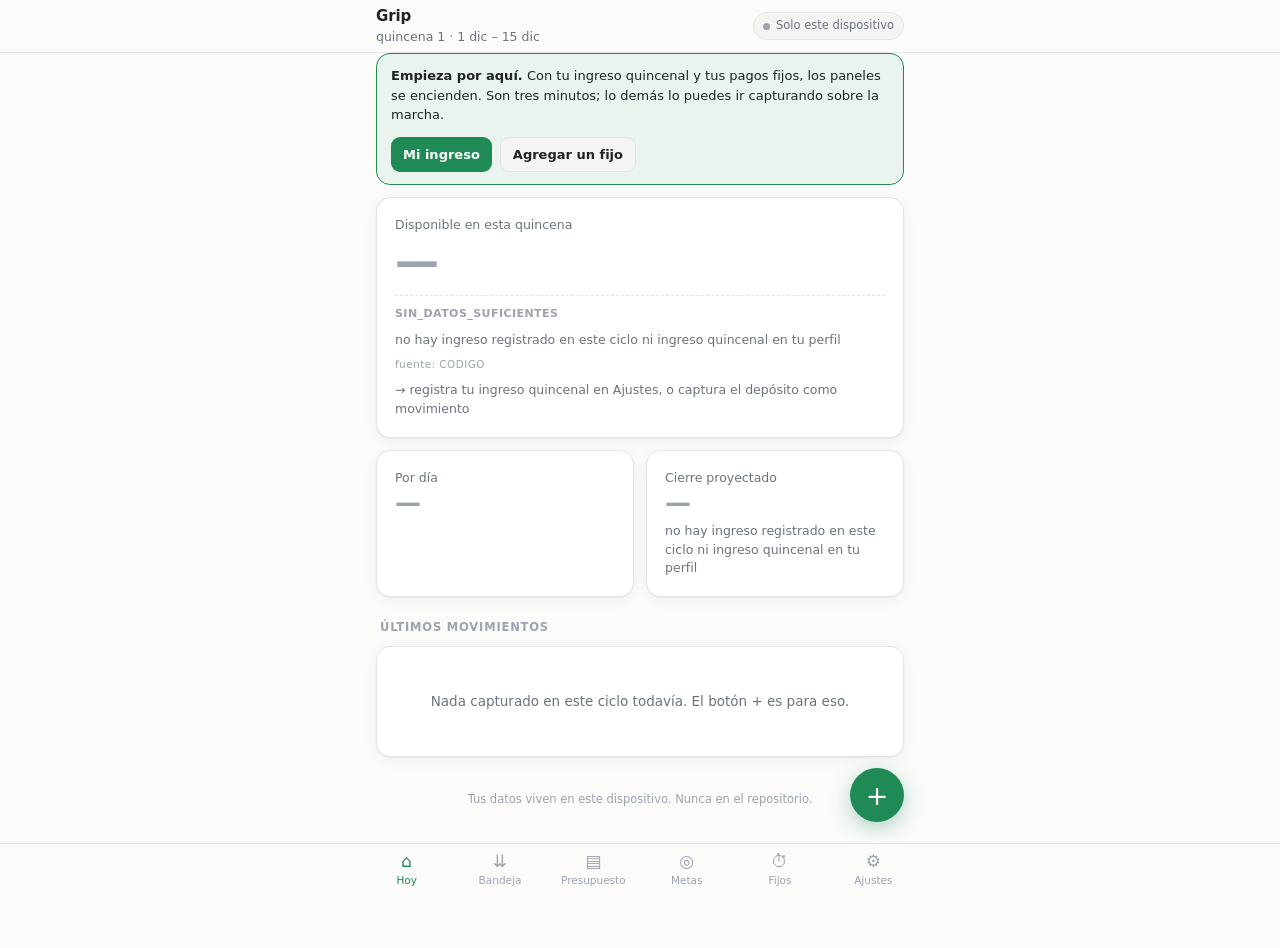
==== index.html @ 025e39bb "Cerrar tres fugas por donde se iban datos Una revisión a fondo del motor, buscando por dónde sangra." ====
<!doctype html>
<html lang="es">
<head>
<meta charset="utf-8">
<meta name="viewport" content="width=device-width, initial-scale=1, viewport-fit=cover">
<meta name="color-scheme" content="light dark">
<meta name="theme-color" content="#1f8a55">
<meta name="apple-mobile-web-app-capable" content="yes">
<meta name="apple-mobile-web-app-status-bar-style" content="black-translucent">
<meta name="apple-mobile-web-app-title" content="Grip">
<link rel="icon" href="./icono-192.png">
<link rel="apple-touch-icon" href="./icono-180.png">
<link rel="manifest" href="./manifest.webmanifest">
<title>Grip</title>
<meta name="description" content="Ordena tu quincena, controla tus gastos y sabe si tus metas de ahorro de verdad alcanzan.">
<style>
/* Estilos — minimalismo con un trabajo que hacer.
   Una sola tinta de acento, tipografía del sistema, mucho aire y números grandes.
   El número que importa en cada pantalla es el más grande; lo demás se calla. */

:root {
  --fondo: #fbfbfa;
  --superficie: #ffffff;
  --superficie-2: #f4f4f2;
  --borde: #e4e4e1;
  --tinta: #1f2328;
  --tinta-2: #6b7280;
  --tinta-3: #9ca3af;
  --acento: #1f8a55;
  --acento-suave: #e8f4ed;
  --mal-suave: #fdecea;
  --bien: #1f8a55;
  --ajustado: #b26a00;
  --mal: #c0392f;
  --sombra: 0 1px 2px rgba(16, 24, 40, .05), 0 4px 16px rgba(16, 24, 40, .04);
  --radio: 14px;
  --ancho: 560px;
  color-scheme: light;
}

@media (prefers-color-scheme: dark) {
  :root:not([data-tema="claro"]) {
    --fondo: #14171a;
    --superficie: #1b1f23;
    --superficie-2: #23282d;
    --borde: #2d3339;
    --tinta: #e9edf1;
    --tinta-2: #9aa4ae;
    --tinta-3: #6e7781;
    --acento: #30a46c;
    --acento-suave: #16281f;
    --mal-suave: #2a1a1b;
    --bien: #30a46c;
    --ajustado: #f5a524;
    --mal: #e5484d;
    --sombra: none;
    color-scheme: dark;
  }
}

:root[data-tema="oscuro"] {
  --fondo: #14171a;
  --superficie: #1b1f23;
  --superficie-2: #23282d;
  --borde: #2d3339;
  --tinta: #e9edf1;
  --tinta-2: #9aa4ae;
  --tinta-3: #6e7781;
  --acento: #30a46c;
  --acento-suave: #16281f;
  --mal-suave: #2a1a1b;
  --bien: #30a46c;
  --ajustado: #f5a524;
  --mal: #e5484d;
  --sombra: none;
  color-scheme: dark;
}

* { box-sizing: border-box; }

body {
  margin: 0;
  background: var(--fondo);
  color: var(--tinta);
  font: 15px/1.5 -apple-system, BlinkMacSystemFont, "Segoe UI", Roboto, "Helvetica Neue", system-ui, sans-serif;
  -webkit-font-smoothing: antialiased;
  padding-bottom: 132px;
}

.envoltura { max-width: var(--ancho); margin: 0 auto; padding: 0 16px; }

/* --- Barra superior --- */
.barra {
  position: sticky; top: 0; z-index: 20;
  background: var(--fondo);
  backdrop-filter: blur(12px);
  border-bottom: 1px solid var(--borde);
}
.barra .envoltura { display: flex; align-items: center; justify-content: space-between; height: 52px; gap: 12px; }
.barra h1 { font-size: 15px; font-weight: 600; margin: 0; letter-spacing: -.01em; }
.barra .ciclo { color: var(--tinta-2); font-size: 12.5px; font-weight: 400; }

.estado {
  display: inline-flex; align-items: center; gap: 6px;
  font-size: 11.5px; color: var(--tinta-2);
  background: var(--superficie-2); border: 1px solid var(--borde);
  padding: 4px 9px; border-radius: 999px; cursor: pointer;
}
.punto { width: 7px; height: 7px; border-radius: 50%; background: var(--tinta-3); }
.punto.vivo { background: var(--acento); }

/* --- Tarjetas --- */
.tarjeta {
  background: var(--superficie); border: 1px solid var(--borde);
  border-radius: var(--radio); padding: 18px; margin-bottom: 12px; box-shadow: var(--sombra);
}
.tarjeta.plana { box-shadow: none; }
.titulo-seccion {
  font-size: 11.5px; text-transform: uppercase; letter-spacing: .07em;
  color: var(--tinta-3); font-weight: 600; margin: 22px 4px 10px;
}

/* --- El número grande --- */
.cifra {
  font-size: 44px; font-weight: 650; letter-spacing: -.03em; line-height: 1.1;
  font-variant-numeric: tabular-nums; margin: 2px 0 4px; white-space: nowrap;
}
.cifra.mal { color: var(--mal); }
.cifra.vacia { color: var(--tinta-3); }
.rotulo { font-size: 12.5px; color: var(--tinta-2); }
.dato { font-variant-numeric: tabular-nums; }

.duo { display: grid; grid-template-columns: 1fr 1fr; gap: 12px; }
.duo .tarjeta { margin: 0; }
.duo .cifra { font-size: 26px; }

/* --- Veredictos: el motivo y su fuente, siempre a la vista --- */
.veredicto {
  display: flex; gap: 8px; align-items: baseline; flex-wrap: wrap;
  font-size: 12.5px; color: var(--tinta-2); margin-top: 10px;
  padding-top: 10px; border-top: 1px dashed var(--borde);
}
.marca { font-weight: 650; font-size: 11px; letter-spacing: .04em; }
.marca.VA_BIEN { color: var(--bien); }
.marca.AJUSTADO { color: var(--ajustado); }
.marca.NO_ALCANZA { color: var(--mal); }
.marca.SIN_DATOS_SUFICIENTES, .marca.SIN_TOPE { color: var(--tinta-3); }
.fuente { color: var(--tinta-3); font-size: 10.5px; letter-spacing: .04em; }

/* --- Filas --- */
.fila {
  display: flex; align-items: center; gap: 12px;
  padding: 12px 2px; border-bottom: 1px solid var(--borde);
}
.fila:last-child { border-bottom: 0; }
.fila .crece { flex: 1; min-width: 0; }
.fila .nombre { font-weight: 500; overflow: hidden; text-overflow: ellipsis; white-space: nowrap; }
.fila .sub { font-size: 12px; color: var(--tinta-2); }
.fila .monto { font-variant-numeric: tabular-nums; font-weight: 550; white-space: nowrap; }
.emoji { width: 30px; text-align: center; font-size: 17px; flex: none; }

.barra-progreso { height: 5px; border-radius: 3px; background: var(--superficie-2); overflow: hidden; margin-top: 7px; }
.barra-progreso i { display: block; height: 100%; border-radius: 3px; background: var(--acento); }
.barra-progreso i.AJUSTADO { background: var(--ajustado); }
.barra-progreso i.NO_ALCANZA { background: var(--mal); }
.barra-progreso i.SIN_TOPE { background: var(--tinta-3); }

/* --- Botones --- */
button { font: inherit; cursor: pointer; }
.boton {
  display: inline-flex; align-items: center; justify-content: center; gap: 7px;
  background: var(--acento); color: #fff; border: 0; border-radius: 11px;
  padding: 12px 16px; font-weight: 550; font-size: 14.5px; width: 100%;
}
.boton.tenue { background: var(--superficie-2); color: var(--tinta); border: 1px solid var(--borde); }
.boton.chico { width: auto; padding: 7px 12px; font-size: 13px; border-radius: 9px; }
.boton.peligro { background: transparent; color: var(--mal); border: 1px solid var(--borde); }
.boton:active { transform: scale(.985); }
.acciones { display: flex; gap: 8px; margin-top: 12px; }

/* --- Navegación inferior --- */
.nav {
  position: fixed; bottom: 0; left: 0; right: 0; z-index: 20;
  background: var(--fondo);
  backdrop-filter: blur(12px); border-top: 1px solid var(--borde);
  padding-bottom: env(safe-area-inset-bottom, 0);
}
.nav .envoltura { display: flex; justify-content: space-around; padding: 0; }
.nav button {
  flex: 1; background: none; border: 0; padding: 9px 4px 11px;
  color: var(--tinta-3); font-size: 10.5px; display: flex; flex-direction: column; align-items: center; gap: 3px;
}
.nav button span { font-size: 17px; line-height: 1; }
.nav button[aria-current="true"] { color: var(--acento); }

.flotante {
  position: fixed; right: max(16px, calc(50vw - var(--ancho) / 2 + 16px)); bottom: 78px; z-index: 21;
  width: 54px; height: 54px; border-radius: 50%; border: 0;
  background: var(--acento); color: #fff; font-size: 27px; line-height: 1;
  box-shadow: 0 6px 20px rgba(31, 138, 85, .35);
}

/* --- Hoja (formularios) --- */
.velo {
  position: fixed; inset: 0; z-index: 30; background: rgba(15, 20, 25, .45);
  display: flex; align-items: flex-end; justify-content: center;
}
.hoja {
  background: var(--superficie); width: 100%; max-width: var(--ancho);
  border-radius: 18px 18px 0 0; padding: 18px 16px calc(20px + env(safe-area-inset-bottom, 0));
  max-height: 92vh; overflow-y: auto;
}
.hoja h2 { font-size: 17px; margin: 0 0 14px; }
.campo { margin-bottom: 14px; }
.campo label { display: block; font-size: 12.5px; color: var(--tinta-2); margin-bottom: 6px; }
input, select {
  width: 100%; font: inherit; color: var(--tinta); background: var(--superficie-2);
  border: 1px solid var(--borde); border-radius: 10px; padding: 11px 12px;
}
input:focus, select:focus { outline: 2px solid var(--acento); outline-offset: -1px; }
input.monto { font-size: 30px; font-weight: 600; text-align: center; font-variant-numeric: tabular-nums; padding: 14px 12px; }

.chips { display: flex; flex-wrap: wrap; gap: 7px; }
.chip {
  background: var(--superficie-2); border: 1px solid var(--borde); color: var(--tinta);
  border-radius: 999px; padding: 8px 12px; font-size: 13.5px;
}
.chip[aria-pressed="true"] { background: var(--acento-suave); border-color: var(--acento); color: var(--acento); font-weight: 550; }

/* --- Avisos --- */
.aviso {
  background: var(--acento-suave); border: 1px solid var(--acento);
  border-radius: var(--radio); padding: 12px 14px; font-size: 13px; margin-bottom: 12px;
}
.aviso.malo { background: var(--mal-suave); border-color: var(--mal); }
.vacio { text-align: center; color: var(--tinta-2); padding: 26px 10px; font-size: 13.5px; }
.pie { text-align: center; color: var(--tinta-3); font-size: 11.5px; padding: 22px 70px 8px; }

/* Una fila que se puede tocar para corregir lo que se capturó */
.toque { background: none; border: 0; padding: 0; text-align: left; color: inherit; font: inherit; }
.toque:active { opacity: .6; }

/* Filas de dos líneas: en un teléfono, nombre + monto + botones en la misma línea
   deja el nombre partido a la mitad. */
.fila.apilada { display: block; }
.fila.apilada .linea { display: flex; align-items: baseline; justify-content: space-between; gap: 12px; }
.fila.apilada .nombre { flex: 1; min-width: 0; }
.fila.apilada .acciones-fila { display: flex; gap: 8px; justify-content: flex-end; margin-top: 9px; }

/* --- Bandeja: lo que llegó solo y espera confirmación --- */

/* El contador solo se pinta cuando hay algo que hacer, así que no necesita estado vacío. */
.nav button span { position: relative; }
.globo {
  position: absolute; top: -5px; left: 11px;
  min-width: 15px; height: 15px; padding: 0 4px; box-sizing: border-box;
  background: var(--acento); color: #fff;
  border-radius: 999px; font-size: 10px; font-style: normal; font-weight: 600;
  line-height: 15px; text-align: center;
}

.tarjeta.entrada { border-left: 3px solid var(--acento); }
.entrada .linea { display: flex; align-items: baseline; justify-content: space-between; gap: 12px; }
.entrada .nombre { font-weight: 550; overflow: hidden; text-overflow: ellipsis; }
.entrada .nombre.grande { font-size: 16px; }
.entrada .monto { font-variant-numeric: tabular-nums; font-weight: 600; font-size: 17px; white-space: nowrap; }
.entrada .monto.bien { color: var(--bien); }
.entrada .sub { font-size: 12px; color: var(--tinta-2); margin-top: 3px; }
.entrada .acciones-fila { display: flex; gap: 8px; margin-top: 12px; }
.entrada .acciones-fila .boton { flex: 1; }

/* Qué tan seguro está el lector. Va junto al dato, no en una nota al pie: si la app supuso
   algo, se tiene que ver antes de aceptar, no después. */
.marca-confianza { font-weight: 600; }
.marca-confianza.alta { color: var(--bien); }
.marca-confianza.media { color: var(--ajustado); }
.marca-confianza.baja { color: var(--mal); }

.aviso-linea { margin-top: 8px; color: var(--ajustado); }
.chips.apretados { margin-top: 11px; }
.chips.apretados .chip { padding: 6px 10px; font-size: 12.5px; }

.titulo-tarjeta { font-weight: 600; margin-bottom: 6px; }
.campo.area {
  width: 100%; box-sizing: border-box; margin-top: 10px; resize: vertical;
  background: var(--superficie-2); border: 1px solid var(--borde); color: var(--tinta);
  border-radius: 10px; padding: 11px 12px; font: inherit; font-size: 14px; line-height: 1.45;
}
.campo.area:focus { outline: 2px solid var(--acento); outline-offset: -1px; }

/* --- Tendencia: seis barras dibujadas a mano, sin librería de gráficas --- */
.tendencia { width: 100%; height: auto; display: block; margin: 12px 0 4px; }
.tendencia .cero { stroke: var(--borde); stroke-width: 1; }
.tendencia rect.bien { fill: var(--bien); }
.tendencia rect.mal { fill: var(--mal); }
.tendencia rect.sin-datos { fill: var(--borde); }
/* La quincena en curso va translúcida: todavía le faltan días y compararla de tú a tú con
   las cerradas haría ver una caída donde solo hay tiempo que no ha pasado. */
.tendencia rect.encurso { opacity: .4; }
.tendencia .etiqueta { fill: var(--tinta-3); font-size: 9px; font-family: inherit; }

/* El teclado de efectivo. Teclas grandes a propósito: esto se usa con una mano, de pie y con
   prisa, que es exactamente cuando se gasta el efectivo. */
.teclado-cifra {
  font-size: 46px; font-weight: 650; letter-spacing: -.03em; text-align: center;
  font-variant-numeric: tabular-nums; padding: 6px 0 12px; line-height: 1.1;
}
.teclado-cifra.vacia { color: var(--tinta-3); }
.teclado {
  display: grid; grid-template-columns: repeat(3, 1fr); gap: 8px; margin-top: 14px;
}
.tecla {
  font: inherit; font-size: 22px; font-weight: 550; padding: 14px 0;
  background: var(--superficie-2); color: var(--tinta);
  border: 1px solid var(--borde); border-radius: 12px; cursor: pointer;
  font-variant-numeric: tabular-nums; transition: transform .06s ease, background .12s ease;
}
.tecla:active { transform: scale(.96); background: var(--borde); }
@media (prefers-reduced-motion: reduce) { .tecla { transition: none; } }
</style>
</head>
<body>
<!-- Armado desde finanzas/, versión 0ab29c1f. No editar a mano: se regenera con armar.mjs. -->
<div id="raiz"></div>
<div id="hojas"></div>
<noscript>
  <div style="max-width:560px;margin:40px auto;padding:0 16px">
    <h1>Finanzas</h1>
    <p>Esta app necesita JavaScript activado. No usa servidor ni red: todo el cálculo corre
    en este dispositivo.</p>
  </div>
</noscript>

<script>
(function () {
"use strict";

// ═══ motor/dinero.js ═══
// Dinero — todo monto vive como entero de centavos.
//
// Regla dura: en el modelo NUNCA hay coma flotante. 0.1 + 0.2 no es 0.3, y una app de
// finanzas que arrastra ese error termina mintiendo por unos centavos cada mes. Los
// montos entran, se guardan y se calculan como enteros; el punto decimal solo existe
// al momento de escribirlo en la pantalla.

/** Centavos que tiene un peso. */
const CENTAVOS = 100;

/**
 * El techo de un monto: cien mil millones de pesos, en centavos.
 *
 * No es un límite de producto, es la frontera de la aritmética. Arriba de 2^53 centavos los
 * enteros de JavaScript dejan de ser exactos y empiezan a redondearse solos — o sea, justo el
 * error de coma flotante que la regla de centavos enteros existe para no tener. Un número así
 * no llega de nadie llevando su gasto: llega de un JSON editado a mano, de un respaldo de otra
 * app o de un OCR que leyó de más. Se rechaza con `null`, que en este motor quiere decir "no
 * hay dato", y no es lo mismo que cero.
 *
 * El tope está muy por debajo del límite exacto a propósito: deja margen para SUMAR miles de
 * montos sin acercarse siquiera. Lo que se guarda tiene que aguantar la aritmética de después,
 * no solo la de entrar.
 */
const MONTO_MAXIMO = 100_000_000_000 * CENTAVOS;

/** ¿Este entero de centavos es un monto con el que se puede hacer cuentas exactas? */
function montoUtilizable(centavos) {
  return Number.isFinite(centavos) && Math.abs(centavos) <= MONTO_MAXIMO;
}

/**
 * Convierte lo que escribió una persona a centavos enteros.
 * Acepta "1,234.50", "$1234.5", "1234", 1234.5. Devuelve null si no es un monto —
 * null significa "no hay dato", que no es lo mismo que cero.
 */
function aCentavos(entrada) {
  if (typeof entrada === "number") {
    if (!Number.isFinite(entrada)) return null;
    const centavos = Math.round(entrada * CENTAVOS);
    return montoUtilizable(centavos) ? centavos : null;
  }
  if (typeof entrada !== "string") return null;

  const limpio = entrada.trim().replace(/[$\s]/g, "").replace(/,/g, "");
  if (!/\d/.test(limpio)) return null;
  if (!/^-?\d*(\.\d*)?$/.test(limpio)) return null;

  const negativo = limpio.startsWith("-");
  const [enteros, decimales = ""] = limpio.replace("-", "").split(".");
  const tres = (decimales + "000").slice(0, 3);

  let centavos = Number(enteros || "0") * CENTAVOS + Number(tres.slice(0, 2));
  if (Number(tres[2]) >= 5) centavos += 1;
  if (!montoUtilizable(centavos)) return null;

  return negativo ? -centavos : centavos;
}

/**
 * Escribe un monto para una persona: 123456 → "$1,234.56".
 * Formateo propio y no `Intl`, para que el resultado sea idéntico en el celular, en la
 * PC y en las pruebas, sin depender del idioma del dispositivo.
 */
function formatear(centavos, opciones = {}) {
  const valor = Number.isFinite(centavos) ? Math.trunc(centavos) : 0;
  const absoluto = Math.abs(valor);
  const enteros = String(Math.floor(absoluto / CENTAVOS)).replace(/\B(?=(\d{3})+(?!\d))/g, ",");
  const decimales = String(absoluto % CENTAVOS).padStart(2, "0");

  const signo = valor < 0 ? "−" : opciones.signo && valor > 0 ? "+" : "";
  return `${signo}$${enteros}.${decimales}`;
}

/** Igual que `formatear` pero sin centavos, para los números grandes de los paneles. */
function formatearCorto(centavos) {
  const valor = Number.isFinite(centavos) ? Math.round(centavos / CENTAVOS) : 0;
  const enteros = String(Math.abs(valor)).replace(/\B(?=(\d{3})+(?!\d))/g, ",");
  return `${valor < 0 ? "−" : ""}$${enteros}`;
}

/**
 * Reparte centavos en `partes` montos enteros que suman EXACTAMENTE el total.
 * Los centavos sobrantes van a las primeras partes: repartir(1000, 3) → [334, 333, 333].
 */
function repartir(centavos, partes) {
  if (!Number.isInteger(partes) || partes <= 0) return [];
  const total = Math.trunc(centavos);
  const base = Math.trunc(total / partes);
  const resto = Math.abs(total) % partes;
  const paso = total < 0 ? -1 : 1;

  return Array.from({ length: partes }, (_, i) => base + (i < resto ? paso : 0));
}

/**
 * Prorrateo entero: qué parte de `centavos` corresponde a `numerador/denominador`.
 * Se usa para bajar un monto mensual al ciclo quincenal sin perder centavos.
 */
function prorratear(centavos, numerador, denominador) {
  if (!denominador) return 0;
  return Math.round((Math.trunc(centavos) * numerador) / denominador);
}

/** Porcentaje entero de `parte` sobre `total`. Sin total no hay porcentaje: null. */
function porcentaje(parte, total) {
  if (!total || total <= 0) return null;
  return Math.round((parte * 100) / total);
}

// ═══ motor/veredicto.js ═══
// Veredictos — la forma común de toda respuesta del motor.
//
// Ningún cálculo devuelve un número pelón. Devuelve el número Y de dónde salió, para que
// la pantalla nunca tenga que adivinar si un cero es "gastaste cero" o "no sé todavía".
// Es la misma columna vertebral de Veristack: estado, severidad, motivo y fuente.

const ESTADOS = {
  VA_BIEN: "VA_BIEN",
  AJUSTADO: "AJUSTADO",
  NO_ALCANZA: "NO_ALCANZA",
  SIN_TOPE: "SIN_TOPE",
  SIN_DATOS: "SIN_DATOS_SUFICIENTES",
};

const SEVERIDADES = {
  OK: "OK",
  INFO: "INFO",
  MEDIA: "MEDIA",
  ALTA: "ALTA",
};

/** Toda salida del motor pasa por aquí. `fuente` siempre es CODIGO: aquí no interpreta nadie. */
function veredicto(estado, severidad, motivo, datos = {}) {
  return { estado, severidad, motivo, fuente: "CODIGO", datos };
}

/**
 * La respuesta honesta cuando falta información.
 * `falta` es accionable a propósito: dice qué capturar para que el número exista.
 */
function sinDatos(motivo, falta) {
  return veredicto(ESTADOS.SIN_DATOS, SEVERIDADES.INFO, motivo, { falta });
}

function esSinDatos(v) {
  return Boolean(v) && v.estado === ESTADOS.SIN_DATOS;
}

/** Texto de una línea, como se lee en la interfaz y en las pruebas. */
function comoTexto(v) {
  if (!v) return "";
  return `${v.estado} — ${v.motivo} — fuente: ${v.fuente}`;
}

// ═══ motor/ciclo.js ═══
// Ciclos — el calendario del dinero, no el del almanaque.
//
// El mes natural no sirve para decidir si hoy puedes gastar: lo que manda es cuánto falta
// para el próximo pago. Aquí el ciclo por defecto es quincenal (días 1–15 y 16–fin de mes),
// pero los días de corte son configurables: `cortes: []` da ciclos mensuales y `[10, 25]`
// da cualquier otro patrón de pago.
//
// Las fechas son cadenas "AAAA-MM-DD" en horario local. Nada de objetos Date en el modelo:
// una zona horaria mal aplicada mueve un gasto de quincena y descuadra todo el ciclo.

/** La fecha de hoy en horario local, como "AAAA-MM-DD". */
function hoyISO(fecha = new Date()) {
  const a = fecha.getFullYear();
  const m = String(fecha.getMonth() + 1).padStart(2, "0");
  const d = String(fecha.getDate()).padStart(2, "0");
  return `${a}-${m}-${d}`;
}

/** La hora del reloj del dispositivo, como "HH:MM". */
function horaAhora(fecha = new Date()) {
  return `${String(fecha.getHours()).padStart(2, "0")}:${String(fecha.getMinutes()).padStart(2, "0")}`;
}

/**
 * ¿Es una fecha de verdad, en formato "AAAA-MM-DD"?
 *
 * Comprueba el CALENDARIO, no solo la forma. Antes solo miraba la forma, y por ahí entraban
 * `2026-02-31` y `9999-99-99` — de un JSON editado a mano, de un respaldo de otra app, de una
 * fecha mal leída en una captura. No se quedaban quietos: `cicloDe("2026-02-31")` devolvía
 * `diasRestantes: -2` sobre un ciclo de 13 días, y con eso "te queda por día" salía negativo;
 * y un movimiento fechado en el 9999 se sentaba para siempre en lo alto de todas las listas.
 *
 * Un dato que no se puede creer se rechaza en la puerta, no se cuela y se administra después.
 */
function esISO(iso) {
  if (typeof iso !== "string" || !/^\d{4}-\d{2}-\d{2}$/.test(iso)) return false;
  const [anio, mes, dia] = iso.split("-").map(Number);
  if (anio < 1900 || mes < 1 || mes > 12) return false;
  return dia >= 1 && dia <= diasEnMes(anio, mes);
}

function partes(iso) {
  const [anio, mes, dia] = iso.split("-").map(Number);
  return { anio, mes, dia };
}

function armarISO(anio, mes, dia) {
  return `${String(anio).padStart(4, "0")}-${String(mes).padStart(2, "0")}-${String(dia).padStart(2, "0")}`;
}

function diasEnMes(anio, mes) {
  return new Date(anio, mes, 0).getDate();
}

/**
 * La hora del reloj como "HH:MM", o "" si no es una hora válida.
 * Se guarda a propósito sin segundos ni zona: lo que importa es si gastas a las 2 de la tarde
 * o a las 9 de la mañana, no el instante exacto.
 */
function horaValida(texto) {
  const encontrada = String(texto || "").match(/^([01]\d|2[0-3]):([0-5]\d)/);
  return encontrada ? `${encontrada[1]}:${encontrada[2]}` : "";
}

/** Los minutos desde medianoche, para poder comparar horas restando. */
function minutosDelDia(hora) {
  const limpia = horaValida(hora);
  if (!limpia) return null;
  return Number(limpia.slice(0, 2)) * 60 + Number(limpia.slice(3, 5));
}

/** 0 = domingo … 6 = sábado. El sábado no se gasta como el martes. */
function diaDeSemana(iso) {
  const { anio, mes, dia } = partes(iso);
  return new Date(Date.UTC(anio, mes - 1, dia)).getUTCDay();
}

/** "AAAA-MM" — la llave con la que se agrupan los movimientos. */
function mesDe(iso) {
  return iso.slice(0, 7);
}

function comparar(a, b) {
  return a < b ? -1 : a > b ? 1 : 0;
}

function entre(iso, desde, hasta) {
  return iso >= desde && iso <= hasta;
}

function sumarDias(iso, n) {
  const { anio, mes, dia } = partes(iso);
  const d = new Date(anio, mes - 1, dia + n);
  return hoyISO(d);
}

function sumarMeses(iso, n) {
  const { anio, mes, dia } = partes(iso);
  const total = (anio * 12) + (mes - 1) + n;
  const nuevoAnio = Math.floor(total / 12);
  const nuevoMes = (total % 12) + 1;
  return armarISO(nuevoAnio, nuevoMes, Math.min(dia, diasEnMes(nuevoAnio, nuevoMes)));
}

/** Meses de diferencia entre dos "AAAA-MM" (b − a). */
function mesesEntre(a, b) {
  const [anioA, mesA] = a.split("-").map(Number);
  const [anioB, mesB] = b.split("-").map(Number);
  return (anioB - anioA) * 12 + (mesB - mesA);
}

/** Días de diferencia entre dos fechas (b − a). */
function diasEntre(a, b) {
  const pa = partes(a);
  const pb = partes(b);
  const ma = Date.UTC(pa.anio, pa.mes - 1, pa.dia);
  const mb = Date.UTC(pb.anio, pb.mes - 1, pb.dia);
  return Math.round((mb - ma) / 86400000);
}

/** Los cortes limpios: enteros 1..30, ordenados y sin repetidos. */
function cortesValidos(cortes) {
  const lista = Array.isArray(cortes) ? cortes : [15];
  return [...new Set(lista.filter((c) => Number.isInteger(c) && c >= 1 && c <= 30))].sort((a, b) => a - b);
}

/**
 * El ciclo al que pertenece una fecha.
 * Devuelve inicio, fin, cuántos días tiene, cuántos van y cuántos faltan (hoy incluido:
 * si hoy es el último día del ciclo, queda 1 día, no 0 — todavía puedes gastar hoy).
 */
function cicloDe(iso, cortes = [15]) {
  const { anio, mes, dia } = partes(iso);
  const ultimo = diasEnMes(anio, mes);
  const limites = cortesValidos(cortes).filter((c) => c < ultimo);

  let inicioDia = 1;
  let finDia = ultimo;
  let indice = 0;

  for (let i = 0; i < limites.length; i++) {
    if (dia <= limites[i]) {
      finDia = limites[i];
      break;
    }
    inicioDia = limites[i] + 1;
    indice = i + 1;
  }

  const inicio = armarISO(anio, mes, inicioDia);
  const fin = armarISO(anio, mes, finDia);
  const dias = finDia - inicioDia + 1;

  // Cinturón además del tirante. `esISO` ya no deja pasar un 31 de febrero, pero `cicloDe`
  // también se llama con fechas armadas al vuelo, y de lo que sale de aquí se dividen los
  // números que la app enseña en grande. Un "te queda por día" negativo, o un ciclo donde van
  // más días de los que tiene, no es un número raro: es una resta que miente en pantalla.
  const transcurridos = Math.min(Math.max(dia - inicioDia + 1, 1), dias);

  return {
    inicio,
    fin,
    dias,
    diasTranscurridos: transcurridos,
    diasRestantes: Math.min(Math.max(finDia - dia + 1, 1), dias),
    indice,
    total: limites.length + 1,
    etiqueta: limites.length === 0 ? "mes" : `quincena ${indice + 1}`,
  };
}

/** El ciclo siguiente al de una fecha. */
function cicloSiguiente(iso, cortes = [15]) {
  const actual = cicloDe(iso, cortes);
  return cicloDe(sumarDias(actual.fin, 1), cortes);
}

/**
 * Cuántos ciclos CIERRAN entre dos fechas, inclusive.
 * Es el número de oportunidades reales de apartar dinero antes de una fecha límite:
 * lo que divide el faltante de una meta.
 */
function ciclosHasta(desdeISO, hastaISO, cortes = [15]) {
  if (hastaISO < desdeISO) return 0;

  let ciclo = cicloDe(desdeISO, cortes);
  let cuenta = 0;
  // Tope de seguridad: ~80 años de quincenas. Una fecha absurda no cuelga la app.
  for (let i = 0; i < 2000 && ciclo.fin <= hastaISO; i++) {
    cuenta += 1;
    ciclo = cicloDe(sumarDias(ciclo.fin, 1), cortes);
  }
  return cuenta;
}

/** La fecha del próximo día de pago (el fin del ciclo actual) y cuántos días faltan. */
function proximoPago(iso, cortes = [15]) {
  const ciclo = cicloDe(iso, cortes);
  return { fecha: ciclo.fin, dias: diasEntre(iso, ciclo.fin) };
}

/**
 * La fecha de un vencimiento mensual dentro de un mes dado.
 * Un cargo el día 31 en febrero cae el 28: se recorre al último día, no se pierde.
 */
function vencimientoEnMes(mes, diaCorte) {
  const [anio, m] = mes.split("-").map(Number);
  const ultimo = diasEnMes(anio, m);
  return armarISO(anio, m, Math.min(Math.max(diaCorte, 1), ultimo));
}

// ═══ motor/modelo.js ═══
// Modelo — la forma de los datos y su versión.
//
// Todo vive en UN documento raíz, portable: es exactamente lo que exporta el respaldo en
// JSON y lo que come el importador. Si algún día esta app cambia de casa, los datos se
// mudan solos.
//
// El documento lleva `version` a propósito: es lo que permite cambiar la forma de los
// datos dentro de dos años sin perder un solo movimiento (ver migraciones.js).



/** Versión del esquema. Sube de uno en uno, con su migración escrita. */
const VERSION_DATOS = 4;

// AHORRO aparta dinero; RETIRO lo saca de vuelta. Sin RETIRO, sacar de una meta obligaba
// a borrar el apartado original, y el historial acababa mintiendo sobre lo que pasó.
const TIPOS = { GASTO: "gasto", INGRESO: "ingreso", AHORRO: "ahorro", RETIRO: "retiro" };

/** Catálogo inicial pensado para México. Son valores por defecto de la app, no datos suyos. */
const CATEGORIAS_BASE = [
  { id: "super", nombre: "Súper", emoji: "🛒", clase: "variable" },
  { id: "comida-fuera", nombre: "Comida fuera", emoji: "🍔", clase: "variable" },
  { id: "transporte", nombre: "Transporte", emoji: "🚌", clase: "variable" },
  { id: "casa", nombre: "Renta y casa", emoji: "🏠", clase: "fija" },
  { id: "servicios", nombre: "Servicios", emoji: "💡", clase: "fija" },
  { id: "suscripciones", nombre: "Suscripciones", emoji: "📺", clase: "fija" },
  { id: "salud", nombre: "Salud", emoji: "💊", clase: "variable" },
  { id: "escuela", nombre: "Escuela", emoji: "📚", clase: "variable" },
  { id: "ropa", nombre: "Ropa", emoji: "👕", clase: "variable" },
  { id: "ocio", nombre: "Ocio", emoji: "🎬", clase: "variable" },
  { id: "deuda", nombre: "Pago de deuda", emoji: "🧾", clase: "fija" },
  { id: "otros", nombre: "Otros", emoji: "•", clase: "variable" },
];

/** El documento vacío: sin un solo monto inventado. */
function datosVacios(iso = hoyISO()) {
  return {
    version: VERSION_DATOS,
    creado: iso,
    actualizado: iso,
    perfil: {
      moneda: "MXN",
      ingresoQuincenal: null, // null = todavía no lo captura. No es cero.
      cortes: [15],
      colchonObjetivo: null,
    },
    categorias: CATEGORIAS_BASE.map((c) => ({ ...c, tope: null })),
    movimientos: {}, // "AAAA-MM" → [movimiento]
    presupuestos: {}, // "AAAA-MM" → { categoriaId: topeCentavos }
    fijos: [],
    deudas: [],
    metas: [],
    // Lo que llegó solo y todavía no confirma nadie. Nada de aquí cuenta en ningún número
    // hasta que la persona lo acepta: un aviso mal leído no debe poder ensuciar las cuentas.
    bandeja: [],
    // Lo que la app aprendió de sus correcciones: "este comercio es de esta categoría".
    reglas: [],
    // Lápidas. Sin ellas, borrar algo en un dispositivo lo resucitaría al sincronizar con otro
    // que todavía lo tiene: la unión no sabría distinguir "esto es nuevo" de "esto se borró".
    borrados: [],
    // Cuándo bajó el último respaldo. `null` = nunca. Lo que salva tu historia el día que el
    // navegador hace limpieza no es tener exportador: es haberlo usado.
    ultimoRespaldo: null,
  };
}

let contador = 0;
/** Identificador local, sin dependencias: tiempo + contador + azar. */
function idNuevo(prefijo = "m") {
  contador = (contador + 1) % 1000;
  const tiempo = Date.now().toString(36);
  const azar = Math.random().toString(36).slice(2, 6);
  return `${prefijo}_${tiempo}${contador.toString(36)}${azar}`;
}

function entero(valor, porDefecto = null) {
  const n = typeof valor === "string" ? aCentavos(valor) : valor;
  // El techo se aplica también aquí y no solo en `aCentavos`: por este camino entran los
  // NÚMEROS de un JSON importado, que no pasan por el lector de texto. Un monto que ya no se
  // puede sumar sin redondearse solo no es un monto: es la ausencia de uno.
  if (!Number.isFinite(n)) return porDefecto;
  const truncado = Math.trunc(n);
  return montoUtilizable(truncado) ? truncado : porDefecto;
}

/**
 * Deja el documento en su forma canónica: rellena lo que falte, tira lo que no sirve.
 * Todo lo que entra al motor pasa por aquí — un JSON importado a mano incluido.
 */
function normalizar(entrada) {
  const base = datosVacios();
  const datos = entrada && typeof entrada === "object" ? entrada : {};

  const perfil = { ...base.perfil, ...(datos.perfil || {}) };
  perfil.ingresoQuincenal = entero(perfil.ingresoQuincenal, null);
  perfil.colchonObjetivo = entero(perfil.colchonObjetivo, null);
  perfil.cortes = Array.isArray(perfil.cortes)
    ? perfil.cortes.filter((c) => Number.isInteger(c) && c >= 1 && c <= 30)
    : [15];
  perfil.moneda = perfil.moneda || "MXN";

  const categorias = (Array.isArray(datos.categorias) && datos.categorias.length
    ? datos.categorias
    : base.categorias
  )
    .filter((c) => c && c.id)
    .map((c) => ({
      id: String(c.id),
      nombre: String(c.nombre || c.id),
      emoji: c.emoji || "•",
      clase: c.clase === "fija" ? "fija" : "variable",
      tope: entero(c.tope, null),
      archivada: Boolean(c.archivada),
    }));

  const movimientos = {};
  for (const [mes, lista] of Object.entries(datos.movimientos || {})) {
    if (!/^\d{4}-\d{2}$/.test(mes) || !Array.isArray(lista)) continue;
    const limpios = lista.map(normalizarMovimiento).filter(Boolean);
    if (limpios.length) movimientos[mes] = limpios.sort((a, b) => (a.fecha < b.fecha ? 1 : -1));
  }

  const presupuestos = {};
  for (const [mes, topes] of Object.entries(datos.presupuestos || {})) {
    if (!/^\d{4}-\d{2}$/.test(mes) || !topes || typeof topes !== "object") continue;
    const limpio = {};
    for (const [id, tope] of Object.entries(topes)) {
      const valor = entero(tope, null);
      if (valor !== null) limpio[id] = valor;
    }
    if (Object.keys(limpio).length) presupuestos[mes] = limpio;
  }

  return {
    version: VERSION_DATOS,
    creado: datos.creado || base.creado,
    actualizado: datos.actualizado || base.actualizado,
    perfil,
    categorias,
    movimientos,
    presupuestos,
    fijos: (Array.isArray(datos.fijos) ? datos.fijos : []).map(normalizarFijo).filter(Boolean),
    deudas: (Array.isArray(datos.deudas) ? datos.deudas : []).map(normalizarDeuda).filter(Boolean),
    metas: (Array.isArray(datos.metas) ? datos.metas : []).map(normalizarMeta).filter(Boolean),
    bandeja: (Array.isArray(datos.bandeja) ? datos.bandeja : []).map(normalizarEntrada).filter(Boolean),
    reglas: (Array.isArray(datos.reglas) ? datos.reglas : []).map(normalizarRegla).filter(Boolean),
    borrados: (Array.isArray(datos.borrados) ? datos.borrados : []).map(normalizarLapida).filter(Boolean),
    // Escalar y opcional: un documento viejo que no lo traiga se lee igual, sin migración.
    ultimoRespaldo: datos.ultimoRespaldo ? String(datos.ultimoRespaldo).slice(0, 40) : null,
  };
}

/** Una lápida: qué se borró y cuándo. Es lo que hace que borrar gane sobre resucitar. */
function normalizarLapida(t) {
  if (!t || !t.id) return null;
  return { id: String(t.id).slice(0, 60), cuando: t.cuando ? String(t.cuando).slice(0, 40) : "" };
}

const ESTADOS_BANDEJA = {
  PENDIENTE: "pendiente",
  ACEPTADO: "aceptado",
  DESCARTADO: "descartado",
  // Llegó un aviso y no se pudo leer. NO se tira: espera a que la persona diga cuánto y dónde.
  // Una entrada así no tiene movimiento todavía, y por eso el documento subió de versión: una
  // copia vieja de la app la descartaría al normalizar, en silencio.
  ILEGIBLE: "ilegible",
};
const ORIGENES = { PEGADO: "pegado", COMPARTIDO: "compartido", CORREO: "correo", IMAGEN: "imagen" };

/**
 * Una entrada de la bandeja: un movimiento propuesto, con de dónde salió y qué tan seguro
 * está el lector. Guarda lo extraído, nunca el texto del aviso.
 */
function normalizarEntrada(e) {
  if (!e || typeof e !== "object") return null;
  const estado = Object.values(ESTADOS_BANDEJA).includes(e.estado) ? e.estado : ESTADOS_BANDEJA.PENDIENTE;
  const movimiento = normalizarMovimiento(e.movimiento);

  // Un aviso que no se pudo leer entra SIN movimiento y es un estado válido, no un error: el
  // correo llegó, el dinero se movió, y lo único que falta es que la persona complete el
  // hueco. Tirarlo por no traer monto es justo lo que hacía desaparecer gastos.
  const ilegible = estado === ESTADOS_BANDEJA.ILEGIBLE;
  if (!movimiento && !ilegible) return null;

  return {
    id: e.id || idNuevo("ent"),
    recibido: esISO(e.recibido) ? e.recibido : movimiento ? movimiento.fecha : hoyISO(),
    estado,
    movimiento,
    huella: e.huella ? String(e.huella).slice(0, 200) : null,
    confianza: ["alta", "media", "baja"].includes(e.confianza) ? e.confianza : "baja",
    banco: e.banco ? String(e.banco).slice(0, 40) : null,
    comercio: e.comercio ? String(e.comercio).slice(0, 60) : null,
    // 3 o 4: hay bancos que enmascaran dejando solo tres. Se guarda lo que enseñaron.
    ultimos4: /^\d{3,4}$/.test(e.ultimos4 || "") ? e.ultimos4 : null,
    origen: Object.values(ORIGENES).includes(e.origen) ? e.origen : ORIGENES.PEGADO,
    aviso: e.aviso ? String(e.aviso).slice(0, 280) : "",
    posibleTraspaso: Boolean(e.posibleTraspaso),
    movimientoId: e.movimientoId || null, // el que se creó al aceptarla, para poder deshacer
    // Si esto parece el cargo final de una preautorización ya registrada, aquí va cuál.
    reemplaza: e.reemplaza || null,
    // Solo en las ilegibles: qué campos faltaron, y la PRIMERA LÍNEA del aviso para poder
    // reconocerlo. La primera línea, no el cuerpo: sigue sin guardarse el correo.
    falta: Array.isArray(e.falta) ? e.falta.map((f) => String(f).slice(0, 30)).slice(0, 6) : [],
    resumen: e.resumen ? String(e.resumen).slice(0, 120) : "",
  };
}

/**
 * ¿Esta entrada sigue esperando algo de la persona?
 *
 * Vale la pena que sea UNA función y no una comparación suelta repartida por el código: al
 * aparecer el estado ILEGIBLE, cada `estado !== PENDIENTE` que había por ahí pasó a querer
 * decir lo contrario de lo que dice. Con esto, "resuelta" significa aceptada o descartada, que
 * es lo único que de verdad cierra un aviso.
 */
function esperaRespuesta(entrada) {
  return (
    entrada &&
    (entrada.estado === ESTADOS_BANDEJA.PENDIENTE || entrada.estado === ESTADOS_BANDEJA.ILEGIBLE)
  );
}

/** Una regla aprendida: "cuando veas este comercio, es esta categoría". */
function normalizarRegla(r) {
  if (!r || !r.clave || !r.categoriaId) return null;
  return {
    clave: String(r.clave).slice(0, 60),
    categoriaId: String(r.categoriaId),
    veces: Number.isInteger(r.veces) && r.veces > 0 ? r.veces : 1,
    ultima: esISO(r.ultima) ? r.ultima : null,
  };
}

function normalizarMovimiento(m) {
  if (!m || !esISO(m.fecha)) return null;
  const monto = entero(m.monto, null);
  if (monto === null || monto === 0) return null;

  const tipo = Object.values(TIPOS).includes(m.tipo) ? m.tipo : TIPOS.GASTO;
  return {
    id: m.id || idNuevo("mov"),
    fecha: m.fecha,
    // La hora, solo de lo que se capture de aquí en adelante. Lo viejo se queda en "" y no se
    // inventa: no existe. Sirve para que a las 2 de la tarde te ofrezca los tacos y a las 9 el
    // café, así que empieza a pagar a las dos semanas de uso y hasta entonces no estorba.
    hora: horaValida(m.hora),
    monto: Math.abs(monto), // el signo lo da el tipo, no el número
    tipo,
    categoria: m.categoria ? String(m.categoria) : tipo === TIPOS.GASTO ? "otros" : null,
    metodo: m.metodo ? String(m.metodo) : null,
    nota: m.nota ? String(m.nota).slice(0, 280) : "",
    fijoId: m.fijoId || null,
    deudaId: m.deudaId || null,
    metaId: m.metaId || null,
    // El identificador que traía el aviso: clave de rastreo SPEI o folio de autorización.
    // No se guarda para enseñarlo, se guarda porque es lo que permite saber, sin adivinar,
    // que un aviso que llega hoy es el mismo movimiento que ya está registrado.
    ref: m.ref ? String(m.ref).slice(0, 40) : null,
  };
}

/** Cada cuántos meses se paga un fijo. La tenencia no es un gasto mensual. */
const FRECUENCIAS = [
  { meses: 1, etiqueta: "Cada mes" },
  { meses: 2, etiqueta: "Cada 2 meses" },
  { meses: 3, etiqueta: "Cada 3 meses" },
  { meses: 6, etiqueta: "Cada 6 meses" },
  { meses: 12, etiqueta: "Cada año" },
];

function normalizarFijo(f) {
  if (!f || !f.nombre) return null;
  const monto = entero(f.monto, null);
  const frecuencia = FRECUENCIAS.some((x) => x.meses === f.frecuencia) ? f.frecuencia : 1;
  return {
    id: f.id || idNuevo("fijo"),
    nombre: String(f.nombre).slice(0, 80),
    monto, // null = lo tiene registrado pero no sabe cuánto. Se declara, no se asume.
    diaCorte: Number.isInteger(f.diaCorte) ? Math.min(Math.max(f.diaCorte, 1), 31) : 1,
    frecuencia,
    // En qué mes toca cuando no es mensual. Sin ancla, un fijo anual no sabría cuándo cae.
    mesAncla: /^\d{4}-\d{2}$/.test(f.mesAncla || "") ? f.mesAncla : null,
    deudaId: f.deudaId || null, // si este pago abona a una deuda, la abona de verdad
    categoria: f.categoria ? String(f.categoria) : "servicios",
    activo: f.activo !== false,
  };
}

function normalizarDeuda(d) {
  if (!d || !d.nombre) return null;
  return {
    id: d.id || idNuevo("deuda"),
    nombre: String(d.nombre).slice(0, 80),
    montoOriginal: entero(d.montoOriginal, null),
    tasaAnual: Number.isFinite(d.tasaAnual) ? d.tasaAnual : null, // sin tasa no se proyecta interés
    diaCorte: Number.isInteger(d.diaCorte) ? Math.min(Math.max(d.diaCorte, 1), 31) : 1,
    activa: d.activa !== false,
  };
}

function normalizarMeta(m) {
  if (!m || !m.nombre) return null;
  return {
    id: m.id || idNuevo("meta"),
    nombre: String(m.nombre).slice(0, 80),
    objetivo: entero(m.objetivo, null),
    fechaLimite: esISO(m.fechaLimite) ? m.fechaLimite : null,
    prioridad: Number.isInteger(m.prioridad) ? m.prioridad : 1,
    lograda: Boolean(m.lograda),
  };
}

// --- Lectura ---

function movimientosDelMes(datos, mes) {
  return datos.movimientos[mes] || [];
}

/** Movimientos entre dos fechas, inclusive. Solo toca los meses que hacen falta. */
function movimientosEntre(datos, desde, hasta) {
  const salida = [];
  for (const [mes, lista] of Object.entries(datos.movimientos)) {
    if (mes < desde.slice(0, 7) || mes > hasta.slice(0, 7)) continue;
    for (const m of lista) if (m.fecha >= desde && m.fecha <= hasta) salida.push(m);
  }
  return salida.sort((a, b) => (a.fecha < b.fecha ? 1 : -1));
}

function categoriaPorId(datos, id) {
  return datos.categorias.find((c) => c.id === id) || null;
}

function suma(movimientos, filtro = () => true) {
  return movimientos.reduce((total, m) => (filtro(m) ? total + m.monto : total), 0);
}

// --- Escritura (devuelven datos nuevos; nunca mutan el documento recibido) ---

function agregarMovimiento(datos, entrada) {
  const mov = normalizarMovimiento({ ...entrada, id: entrada.id || idNuevo("mov") });
  if (!mov) return { datos, error: "El movimiento necesita fecha y monto." };

  const mes = mesDe(mov.fecha);
  const lista = [mov, ...(datos.movimientos[mes] || [])].sort((a, b) => (a.fecha < b.fecha ? 1 : -1));
  return {
    datos: { ...datos, movimientos: { ...datos.movimientos, [mes]: lista } },
    movimiento: mov,
    error: null,
  };
}

/**
 * Borra un movimiento Y deja su lápida.
 * La lápida no es burocracia: sin ella, el otro dispositivo —que todavía lo tiene— lo
 * devolvería a la vida en la siguiente sincronización.
 */
function eliminarMovimiento(datos, id, cuando = new Date().toISOString()) {
  const movimientos = {};
  let existia = false;
  for (const [mes, lista] of Object.entries(datos.movimientos)) {
    const filtrada = lista.filter((m) => m.id !== id);
    if (filtrada.length !== lista.length) existia = true;
    if (filtrada.length) movimientos[mes] = filtrada;
  }
  const borrados = existia && !(datos.borrados || []).some((t) => t.id === id)
    ? [{ id, cuando }, ...(datos.borrados || [])]
    : datos.borrados || [];

  return { ...datos, movimientos, borrados };
}

/** Entierra cualquier registro con id (un fijo, una meta, una deuda) dejando su lápida. */
function marcarBorrado(datos, id, cuando = new Date().toISOString()) {
  if (!id || (datos.borrados || []).some((t) => t.id === id)) return datos;
  return { ...datos, borrados: [{ id, cuando }, ...(datos.borrados || [])] };
}

/** Las lápidas viejas se tiran: ya nadie tiene una copia tan antigua que pueda resucitar nada. */
function purgarBorrados(datos, antesDe) {
  return { ...datos, borrados: (datos.borrados || []).filter((t) => !t.cuando || t.cuando >= antesDe) };
}

// ═══ motor/migraciones.js ═══
// Migraciones — por qué esta app puede durar años.
//
// El documento guardado lleva su `version`. Al abrir, se sube hasta la versión actual
// aplicando en orden las migraciones que le falten. Así, cambiar la forma de los datos
// mañana no obliga a tirar la historia de hoy.
//
// El caso contrario también está cubierto y es el importante: si el documento viene de una
// versión MÁS NUEVA que este código (abrió la app en la PC, la actualizó, y hoy entra
// desde un celular con la versión vieja), no se toca nada. Se declara y se detiene. Un
// "downgrade" silencioso es la forma más rápida de perder datos para siempre.


/** MIGRACIONES[n] convierte un documento de la versión n a la versión n+1. */
const MIGRACIONES = {
  // v1 → v2: aparecen la bandeja de entrada (lo que llega solo y espera confirmación) y las
  // reglas aprendidas. Un documento de v1 no tenía ninguna de las dos, y no tenerlas es un
  // estado válido: se crean vacías. Ni un movimiento suyo se toca.
  1: (datos) => ({
    ...datos,
    bandeja: Array.isArray(datos.bandeja) ? datos.bandeja : [],
    reglas: Array.isArray(datos.reglas) ? datos.reglas : [],
  }),

  // v2 → v3: aparecen las lápidas, que son lo que permite fusionar dos dispositivos sin
  // resucitar lo borrado. Un documento de v2 no tenía ninguna y esa lista nace vacía: no
  // sabemos qué se borró antes, y suponerlo sería peor que no saberlo.
  2: (datos) => ({
    ...datos,
    borrados: Array.isArray(datos.borrados) ? datos.borrados : [],
  }),

  // v3 → v4: la bandeja admite entradas ILEGIBLES, que son las que llegaron y no se pudieron
  // leer. No agregan ningún campo al documento, así que aquí no hay nada que rellenar — y aun
  // así la versión sube, que es de lo que se trata: una entrada ilegible no lleva movimiento,
  // y una copia v3 de la app la descartaría al normalizar, en silencio. Con el número arriba,
  // esa copia se NIEGA a abrir el documento en vez de comerse lo que no entiende.
  3: (datos) => ({ ...datos }),
};

function migrar(entrada) {
  const datos = entrada && typeof entrada === "object" ? { ...entrada } : null;
  if (!datos) return { ok: false, motivo: "El respaldo no es un documento válido.", datos: null };

  const version = Number.isInteger(datos.version) ? datos.version : 1;

  if (version > VERSION_DATOS) {
    return {
      ok: false,
      motivo:
        `Estos datos son de una versión más nueva (v${version}) que esta copia de la app ` +
        `(v${VERSION_DATOS}). No se abren aquí para no perder lo que la versión nueva guardó: ` +
        `actualiza la app y vuelve a intentarlo.`,
      datos: null,
      aplicadas: [],
    };
  }

  let actual = datos;
  const aplicadas = [];
  for (let v = version; v < VERSION_DATOS; v++) {
    const paso = MIGRACIONES[v];
    if (typeof paso !== "function") {
      return { ok: false, motivo: `Falta la migración de la versión ${v} a la ${v + 1}.`, datos: null, aplicadas };
    }
    actual = paso(actual);
    actual.version = v + 1;
    aplicadas.push(`v${v}→v${v + 1}`);
  }

  return { ok: true, motivo: aplicadas.length ? `Datos actualizados: ${aplicadas.join(", ")}.` : "", datos: normalizar(actual), aplicadas };
}

// ═══ motor/fusion.js ═══
// Fusión — juntar dos copias del documento sin perder nada de ninguna.
//
// Antes, sincronizar elegía UN documento entero por su fecha y descartaba el otro completo.
// Con un solo dispositivo eso basta; con dos, no. Medido: capturar un gasto en el celular y
// otro en la PC la misma tarde hacía desaparecer uno de los dos, en silencio. Perder una
// captura sin avisar es el peor fallo que puede tener esta app.
//
// La respuesta no necesita CRDTs ni dependencias, porque estos datos tienen la forma correcta:
// casi todo lo que se edita son registros con `id` propio —movimientos, entradas de bandeja,
// fijos, deudas, metas, categorías— y unirlos por id no pierde nada. Los topes de mes no tienen
// id, pero sí una casilla estable (mes + categoría), que sirve igual. Solo lo verdaderamente
// escalar —el perfil— se resuelve por el más reciente, que es lo razonable cuando no hay forma
// de saber más.
//
// Borrar necesita LÁPIDAS. Sin ellas, borrar un movimiento en el celular lo resucitaría al
// unirse con la copia vieja de la PC, que todavía lo tiene. Una lápida dice "esto se borró a
// propósito" y gana sobre cualquier copia que siga teniéndolo.



/** Cuál de los dos documentos se escribió al último. */
function selloDe(documento) {
  return (documento && (documento.actualizado || documento.creado)) || "";
}

/** Une dos listas de registros con `id`. Si el mismo id está en las dos, gana el del más nuevo. */
function unirPorId(viejos, nuevos) {
  const porId = new Map();
  for (const registro of viejos || []) if (registro && registro.id) porId.set(registro.id, registro);
  for (const registro of nuevos || []) if (registro && registro.id) porId.set(registro.id, registro);
  return [...porId.values()];
}

/**
 * Une la bandeja. Además de por id, resuelve el estado: si un dispositivo ya lo aceptó o lo
 * descartó y el otro lo sigue teniendo pendiente, gana el resuelto — lo contrario resucitaría
 * un aviso que la persona ya atendió.
 */
function unirBandeja(viejas, nuevas) {
  const porId = new Map();
  for (const entrada of [...(viejas || []), ...(nuevas || [])]) {
    if (!entrada || !entrada.id) continue;
    const previa = porId.get(entrada.id);
    if (!previa) {
      porId.set(entrada.id, entrada);
      continue;
    }
    // Ojo con el matiz: "resuelta" es aceptada o descartada. Una entrada ILEGIBLE tampoco está
    // pendiente, pero sigue siendo trabajo sin hacer, y dejarla ganar sobre una que el otro
    // aparato ya resolvió resucitaría un aviso ya atendido.
    const previaResuelta = !esperaRespuesta(previa);
    const actualResuelta = !esperaRespuesta(entrada);
    porId.set(entrada.id, previaResuelta && !actualResuelta ? previa : entrada);
  }
  return [...porId.values()];
}

/** Todos los movimientos de un documento, en una sola lista. */
function movimientosPlanos(documento) {
  return Object.values((documento && documento.movimientos) || []).flat();
}

/** Los movimientos vueltos a agrupar por mes, ordenados como los deja el modelo. */
function porMes(lista) {
  const salida = {};
  for (const movimiento of lista) {
    if (!movimiento || !movimiento.fecha) continue;
    const mes = mesDe(movimiento.fecha);
    (salida[mes] = salida[mes] || []).push(movimiento);
  }
  for (const mes of Object.keys(salida)) {
    salida[mes].sort((a, b) => comparar(b.fecha, a.fecha) || (a.id < b.id ? 1 : -1));
  }
  return salida;
}

/**
 * Fusiona dos copias del documento. Nunca pierde un movimiento que exista en alguna de las dos
 * y que nadie haya borrado a propósito.
 *
 * Devuelve un documento nuevo; no muta ninguno de los dos.
 */
function fusionar(a, b) {
  if (!a) return b || null;
  if (!b) return a;

  // Lo escalar y lo que se edita entero se toma del que se escribió al último.
  const [viejo, nuevo] = comparar(selloDe(a), selloDe(b)) <= 0 ? [a, b] : [b, a];

  const borrados = unirPorId(viejo.borrados, nuevo.borrados);
  const enterrados = new Set(borrados.map((t) => t.id));
  const vivo = (registro) => !enterrados.has(registro.id);

  return {
    ...nuevo,
    // Un movimiento existe si estaba en cualquiera de las dos copias y nadie lo borró.
    movimientos: porMes(unirPorId(movimientosPlanos(viejo), movimientosPlanos(nuevo)).filter(vivo)),
    bandeja: unirBandeja(viejo.bandeja, nuevo.bandeja).filter(vivo),
    // Estos también son listas con id: unirlas evita perder un fijo creado en el otro aparato.
    fijos: unirPorId(viejo.fijos, nuevo.fijos).filter(vivo),
    deudas: unirPorId(viejo.deudas, nuevo.deudas).filter(vivo),
    metas: unirPorId(viejo.metas, nuevo.metas).filter(vivo),
    // El catálogo también es una lista con id, y se quedó fuera de esta unión más tiempo del
    // que debió: una categoría creada en el celular desaparecía en cuanto la PC guardaba
    // después. Y no desaparecía sola — los movimientos que la usaban quedaban apuntando a una
    // categoría que ya no existe.
    categorias: unirPorId(viejo.categorias, nuevo.categorias).filter(vivo),
    presupuestos: unirPresupuestos(viejo.presupuestos, nuevo.presupuestos, enterrados),
    // Las reglas aprendidas se llevan por clave, no por id: gana la más reciente de cada una.
    reglas: unirReglas(viejo.reglas, nuevo.reglas),
    borrados,
    actualizado: selloDe(nuevo),
  };
}

/**
 * La lápida de un tope de mes. Los topes no son registros con `id` propio —son una casilla en
 * un mapa— así que para poder BORRAR uno sin que el otro aparato lo reviva hay que darles un
 * nombre estable. Éste es.
 */
function claveDeTope(mes, categoriaId) {
  return `tope:${mes}:${categoriaId}`;
}

/**
 * Une los topes por mes y por categoría, no por mes entero.
 *
 * La granularidad importa: los topes se editan de uno en uno, así que tomar el mapa del mes
 * completo del documento más nuevo tiraba el tope que la otra pantalla acababa de poner en
 * OTRA categoría del mismo mes. Ante la misma casilla en las dos copias gana la más reciente,
 * que es lo único que se puede saber; y una casilla con lápida no vuelve.
 */
function unirPresupuestos(viejos, nuevos, enterrados = new Set()) {
  const salida = {};
  for (const fuente of [viejos || {}, nuevos || {}]) {
    for (const [mes, topes] of Object.entries(fuente)) {
      if (!topes || typeof topes !== "object") continue;
      for (const [categoriaId, tope] of Object.entries(topes)) {
        if (enterrados.has(claveDeTope(mes, categoriaId))) continue;
        (salida[mes] = salida[mes] || {})[categoriaId] = tope;
      }
    }
  }
  return salida;
}

/** Las reglas se identifican por su comercio. Ante la misma clave, gana la que se usó al último. */
function unirReglas(viejas, nuevas) {
  const porClave = new Map();
  for (const regla of [...(viejas || []), ...(nuevas || [])]) {
    if (!regla || !regla.clave) continue;
    const previa = porClave.get(regla.clave);
    if (!previa || comparar(previa.ultima || "", regla.ultima || "") <= 0) porClave.set(regla.clave, regla);
  }
  return [...porClave.values()];
}

/** ¿Hace falta escribir la fusión de vuelta, o los dos lados ya decían lo mismo? */
function difieren(a, b) {
  if (!a || !b) return true;
  return JSON.stringify(a) !== JSON.stringify(b);
}

/** Cuánto se le tolera a un reloj antes de considerarlo desfasado. */
const TOLERANCIA_RELOJ_MIN = 5;

/**
 * ¿Alguna de las dos copias viene sellada en el futuro?
 *
 * Al unir, lo escalar —el perfil— se toma de la copia con el sello más reciente. Eso da por
 * hecho que los relojes de los dos aparatos dicen más o menos lo mismo, y es la suposición que
 * rompe cualquier sistema repartido: un celular diez minutos adelantado gana SIEMPRE, aunque
 * haya escrito antes.
 *
 * Lo que se une por id o por casilla ya no corre peligro —y borrar exige lápida—, así que esto
 * no bloquea nada: avisa, que es lo que se puede hacer con honestidad. Devuelve los minutos
 * de desfase, o `null` si los relojes van bien.
 */
function relojDesfasado(documentos, ahoraISO, tolerancia = TOLERANCIA_RELOJ_MIN) {
  const ahora = Date.parse(ahoraISO);
  if (!Number.isFinite(ahora)) return null;

  let peor = 0;
  for (const documento of documentos) {
    const sello = Date.parse(selloDe(documento));
    if (!Number.isFinite(sello)) continue;
    peor = Math.max(peor, Math.round((sello - ahora) / 60000));
  }
  return peor > tolerancia ? peor : null;
}

// ═══ motor/presupuesto.js ═══
// Presupuesto — cuánto va gastado contra cuánto se puso de tope, por categoría.
//
// El tope es MENSUAL y se compara contra el mes natural, aunque el dinero se mueva por
// quincenas: es como se piensa un presupuesto ("2,000 de súper al mes"), y mezclarlo con
// el ciclo de pago haría que el mismo gasto se viera distinto según el día.
//
// Una categoría sin tope NO se pinta de verde. Se marca SIN_TOPE: no hay nada contra qué
// comparar, y decir "vas bien" sin una referencia sería inventarse el veredicto.





/** Umbrales del semáforo, en un solo lugar. */
const UMBRAL_AMBAR = 80;

/** El tope que aplica a una categoría en un mes: el del mes si se fijó, si no el del catálogo. */
function topeVigente(datos, mes, categoriaId) {
  const delMes = datos.presupuestos[mes];
  if (delMes && Number.isFinite(delMes[categoriaId])) return delMes[categoriaId];
  const categoria = categoriaPorId(datos, categoriaId);
  return categoria && Number.isFinite(categoria.tope) ? categoria.tope : null;
}

/** Gasto acumulado por categoría en un rango de fechas. */
function gastoPorCategoria(datos, desde, hasta) {
  const acumulado = {};
  for (const m of movimientosEntre(datos, desde, hasta)) {
    if (m.tipo !== TIPOS.GASTO) continue;
    const id = m.categoria || "otros";
    acumulado[id] = (acumulado[id] || 0) + m.monto;
  }
  return acumulado;
}

/** El veredicto de una categoría: el semáforo, con su motivo y sus dos números. */
function veredictoCategoria(gastado, tope) {
  if (tope === null) {
    return veredicto(ESTADOS.SIN_TOPE, SEVERIDADES.INFO, "sin tope definido — no hay contra qué comparar", {
      gastado,
      tope: null,
    });
  }

  const pct = porcentaje(gastado, tope);
  const restante = tope - gastado;

  if (gastado > tope) {
    return veredicto(ESTADOS.NO_ALCANZA, SEVERIDADES.ALTA, `pasado por ${pct - 100}% del tope`, {
      gastado,
      tope,
      pct,
      restante,
    });
  }
  if (pct >= UMBRAL_AMBAR) {
    return veredicto(ESTADOS.AJUSTADO, SEVERIDADES.MEDIA, `${pct}% del tope usado`, { gastado, tope, pct, restante });
  }
  return veredicto(ESTADOS.VA_BIEN, SEVERIDADES.OK, `${pct}% del tope usado`, { gastado, tope, pct, restante });
}

/** El presupuesto completo del mes de una fecha, ordenado por lo más apretado primero. */
function resumenPresupuesto(datos, iso) {
  const mes = mesDe(iso);
  const desde = `${mes}-01`;
  const hasta = `${mes}-31`;
  const gastos = gastoPorCategoria(datos, desde, hasta);

  const orden = { [ESTADOS.NO_ALCANZA]: 0, [ESTADOS.AJUSTADO]: 1, [ESTADOS.VA_BIEN]: 2, [ESTADOS.SIN_TOPE]: 3 };

  return datos.categorias
    .filter((c) => !c.archivada)
    .map((categoria) => {
      const gastado = gastos[categoria.id] || 0;
      const tope = topeVigente(datos, mes, categoria.id);
      return { categoria, gastado, tope, veredicto: veredictoCategoria(gastado, tope) };
    })
    .filter((fila) => fila.gastado > 0 || fila.tope !== null)
    .sort((a, b) => orden[a.veredicto.estado] - orden[b.veredicto.estado] || b.gastado - a.gastado);
}

/**
 * Suma de los topes de las categorías variables del mes.
 * Devuelve también cuáles no tienen tope: quien lea el total sabe qué NO está contando.
 */
function topesVariables(datos, mes) {
  let total = 0;
  const sinTope = [];
  for (const categoria of datos.categorias) {
    if (categoria.archivada || categoria.clase !== "variable") continue;
    const tope = topeVigente(datos, mes, categoria.id);
    if (tope === null) sinTope.push(categoria.id);
    else total += tope;
  }
  return { total, sinTope, completo: sinTope.length === 0 };
}

// ═══ motor/ahorro.js ═══
// Ahorro — las tres cifras del panel: qué queda, cuánto por día, y cuánto puedes apartar.
//
// Separación deliberada entre HECHO y PROYECCIÓN:
//   · "disponible" es un hecho: ingresos − fijos del ciclo − lo que ya gastaste.
//   · "capacidad de ahorro" es una proyección, y necesita ritmo. Con menos de 3 días
//     corridos del ciclo el ritmo diario es ruido (una despensa el día 1 proyectaría un mes
//     catastrófico), así que se declara SIN_DATOS_SUFICIENTES en vez de asustar con un
//     número inventado. El "disponible" se sigue mostrando: no se pierde nada.






/** Días corridos del ciclo antes de aceptar proyectar un ritmo de gasto. */
const DIAS_MINIMOS_RITMO = 3;

/** Ingresos del ciclo: lo capturado manda; si no hay nada, el ingreso del perfil, declarado. */
function ingresosDelCiclo(datos, ciclo) {
  const capturado = suma(movimientosEntre(datos, ciclo.inicio, ciclo.fin), (m) => m.tipo === TIPOS.INGRESO);
  if (capturado > 0) return { monto: capturado, origen: "capturado" };

  const esperado = datos.perfil.ingresoQuincenal;
  if (esperado === null) {
    return {
      monto: null,
      origen: "ninguno",
      veredicto: sinDatos(
        "no hay ingreso registrado en este ciclo ni ingreso quincenal en tu perfil",
        "registra tu ingreso quincenal en Ajustes, o captura el depósito como movimiento",
      ),
    };
  }
  return { monto: esperado, origen: "perfil" };
}

/** Los fijos activos que vencen dentro del ciclo, con lo que ya se pagó y lo que falta. */
function fijosDelCiclo(datos, ciclo) {
  const mes = mesDe(ciclo.inicio);
  const movimientos = movimientosEntre(datos, ciclo.inicio, ciclo.fin);
  const pagados = new Set(movimientos.filter((m) => m.fijoId).map((m) => m.fijoId));

  const enCiclo = datos.fijos
    .filter((f) => f.activo && venceEnMes(f, mes))
    .map((f) => ({ fijo: f, fecha: vencimientoEnMes(mes, f.diaCorte) }))
    .filter((v) => entre(v.fecha, ciclo.inicio, ciclo.fin));

  let pendiente = 0;
  let pagado = 0;
  const desconocidos = [];

  for (const v of enCiclo) {
    if (v.fijo.monto === null) {
      desconocidos.push(v.fijo.nombre);
      continue;
    }
    if (pagados.has(v.fijo.id)) pagado += v.fijo.monto;
    else pendiente += v.fijo.monto;
  }

  return { lista: enCiclo, pendiente, pagado, total: pendiente + pagado, desconocidos };
}

/** Gasto del ciclo, separando lo que ya estaba comprometido (fijos) de lo variable. */
function gastoDelCiclo(datos, ciclo) {
  const movimientos = movimientosEntre(datos, ciclo.inicio, ciclo.fin);
  const gastos = movimientos.filter((m) => m.tipo === TIPOS.GASTO);
  const fijo = suma(gastos, (m) => Boolean(m.fijoId));
  const variable = suma(gastos, (m) => !m.fijoId);
  const ahorrado = suma(movimientos, (m) => m.tipo === TIPOS.AHORRO);
  const retirado = suma(movimientos, (m) => m.tipo === TIPOS.RETIRO);
  return { total: fijo + variable, fijo, variable, ahorrado, retirado, movimientos: gastos.length };
}

/**
 * El panel de "Hoy": todo lo que hace falta para decidir si hoy puedes gastar.
 * Devuelve siempre la misma forma; los huecos vienen como veredicto, no como cero.
 */
function panelHoy(datos, iso) {
  const ciclo = cicloDe(iso, datos.perfil.cortes);
  const ingresos = ingresosDelCiclo(datos, ciclo);
  const fijos = fijosDelCiclo(datos, ciclo);
  const gasto = gastoDelCiclo(datos, ciclo);

  if (ingresos.monto === null) {
    return {
      ciclo,
      ingresos,
      fijos,
      gasto,
      disponible: null,
      porDia: null,
      capacidad: { monto: null, veredicto: ingresos.veredicto },
      veredicto: ingresos.veredicto,
    };
  }

  // Hecho: lo que queda del ciclo, ya descontando los fijos que todavía no se cobran.
  const disponible = ingresos.monto - gasto.total - (gasto.ahorrado - gasto.retirado) - fijos.pendiente;
  const porDia = ciclo.diasRestantes > 0 ? Math.trunc(disponible / ciclo.diasRestantes) : disponible;

  // Proyección: a este ritmo de gasto variable, ¿con cuánto cierro el ciclo?
  let capacidad;
  if (gasto.variable === 0 && ciclo.diasTranscurridos < DIAS_MINIMOS_RITMO) {
    capacidad = {
      monto: null,
      veredicto: sinDatos(
        `van ${ciclo.diasTranscurridos} de ${ciclo.dias} días del ciclo y no hay gastos capturados`,
        `captura tus gastos ${DIAS_MINIMOS_RITMO} días seguidos y aquí aparece tu capacidad real de ahorro`,
      ),
    };
  } else if (ciclo.diasTranscurridos < DIAS_MINIMOS_RITMO) {
    capacidad = {
      monto: null,
      veredicto: sinDatos(
        `solo ${ciclo.diasTranscurridos} día(s) de ritmo — muy poco para proyectar el ciclo`,
        `espera al día ${DIAS_MINIMOS_RITMO} del ciclo`,
      ),
    };
  } else {
    const ritmoDiario = Math.trunc(gasto.variable / ciclo.diasTranscurridos);
    const proyectadoRestante = ritmoDiario * Math.max(ciclo.diasRestantes - 1, 0);
    const monto = disponible - proyectadoRestante;
    capacidad = {
      monto,
      ritmoDiario,
      proyectadoRestante,
      veredicto:
        monto > 0
          ? veredicto(ESTADOS.VA_BIEN, SEVERIDADES.OK, `a tu ritmo actual cierras el ciclo con esto a favor`, {
              monto,
              ritmoDiario,
            })
          : veredicto(ESTADOS.NO_ALCANZA, SEVERIDADES.ALTA, `a tu ritmo actual el ciclo cierra en números rojos`, {
              monto,
              ritmoDiario,
            }),
    };
  }

  const general =
    disponible < 0
      ? veredicto(ESTADOS.NO_ALCANZA, SEVERIDADES.ALTA, "el ciclo ya está sobregirado", { disponible })
      : porDia !== null && ciclo.diasRestantes > 0 && disponible < ciclo.diasRestantes * 5000
        ? veredicto(ESTADOS.AJUSTADO, SEVERIDADES.MEDIA, "queda poco para los días que faltan", { disponible, porDia })
        : veredicto(ESTADOS.VA_BIEN, SEVERIDADES.OK, "el ciclo va con holgura", { disponible, porDia });

  return { ciclo, ingresos, fijos, gasto, disponible, porDia, capacidad, veredicto: general };
}

/**
 * Capacidad de ahorro POR CICLO para planear metas: lo estructural, sin el ruido del día.
 * ingreso − fijos del mes prorrateados al ciclo − topes variables prorrateados al ciclo.
 * Si faltan topes, se dice cuáles: el número sale, pero con su asterisco explícito.
 */
function capacidadPorCiclo(datos, iso, topesDelMes) {
  const ciclo = cicloDe(iso, datos.perfil.cortes);
  const ingreso = datos.perfil.ingresoQuincenal;
  if (ingreso === null) {
    return {
      monto: null,
      veredicto: sinDatos("falta tu ingreso quincenal", "captúralo en Ajustes para poder planear metas"),
    };
  }

  const ciclosPorMes = (datos.perfil.cortes || []).length + 1;
  // El promedio mensual, no lo que toca este mes: un seguro anual hay que irlo apartando.
  const fijosMes = datos.fijos.filter((f) => f.activo && f.monto !== null).reduce((t, f) => t + montoMensualizado(f), 0);
  const fijosCiclo = prorratear(fijosMes, 1, ciclosPorMes);
  const variableCiclo = prorratear(topesDelMes.total, 1, ciclosPorMes);
  const monto = ingreso - fijosCiclo - variableCiclo;

  const nota = topesDelMes.completo
    ? veredicto(
        monto > 0 ? ESTADOS.VA_BIEN : ESTADOS.NO_ALCANZA,
        monto > 0 ? SEVERIDADES.OK : SEVERIDADES.ALTA,
        `ingreso ${formatear(ingreso)} − fijos ${formatear(fijosCiclo)} − presupuesto variable ${formatear(variableCiclo)}`,
        { ingreso, fijosCiclo, variableCiclo },
      )
    : veredicto(
        ESTADOS.AJUSTADO,
        SEVERIDADES.INFO,
        `${topesDelMes.sinTope.length} categoría(s) sin tope no entran en esta cuenta`,
        { ingreso, fijosCiclo, variableCiclo, sinTope: topesDelMes.sinTope },
      );

  return { monto, ingreso, fijosCiclo, variableCiclo, ciclo, veredicto: nota };
}

/**
 * Lo apartado históricamente, menos lo retirado.
 * Con `metaId` cuenta solo esa meta; con `soloLibre` cuenta solo lo que NO está
 * comprometido con ninguna meta — eso es el fondo de emergencia.
 */
function ahorroAcumulado(datos, metaId = null, soloLibre = false) {
  let total = 0;
  for (const lista of Object.values(datos.movimientos)) {
    for (const m of lista) {
      if (m.tipo !== TIPOS.AHORRO && m.tipo !== TIPOS.RETIRO) continue;
      if (metaId && m.metaId !== metaId) continue;
      if (soloLibre && m.metaId) continue;
      total += m.tipo === TIPOS.AHORRO ? m.monto : -m.monto;
    }
  }
  return total;
}

/** El fondo de emergencia: lo apartado sin comprometer con ninguna meta. */
function ahorroLibre(datos) {
  return ahorroAcumulado(datos, null, true);
}

/**
 * El fondo de emergencia contra su objetivo.
 * Sin objetivo definido no hay veredicto: se dice qué falta y cuánto suelen ser 3 meses
 * de tus fijos, que sí es un número tuyo y no una regla inventada.
 */
function estadoColchon(datos) {
  const acumulado = ahorroLibre(datos);
  const objetivo = datos.perfil.colchonObjetivo;

  if (objetivo === null) {
    return {
      acumulado,
      objetivo: null,
      veredicto: sinDatos(
        "no has definido cuánto quieres tener de fondo de emergencia",
        "defínelo en Ajustes para saber si vas bien",
      ),
    };
  }

  const falta = Math.max(objetivo - acumulado, 0);
  if (falta === 0) {
    return {
      acumulado,
      objetivo,
      falta: 0,
      veredicto: veredicto(ESTADOS.VA_BIEN, SEVERIDADES.OK, "fondo completo", { acumulado, objetivo }),
    };
  }

  const pct = Math.round((acumulado * 100) / objetivo);
  return {
    acumulado,
    objetivo,
    falta,
    veredicto: veredicto(
      ESTADOS.AJUSTADO,
      pct >= 50 ? SEVERIDADES.MEDIA : SEVERIDADES.ALTA,
      `llevas ${pct}% del fondo — faltan ${formatear(falta)}`,
      { acumulado, objetivo, falta, pct },
    ),
  };
}

// ═══ motor/metas.js ═══
// Metas — cuánto hay que apartar por quincena, y si eso cabe en la realidad.
//
// Aquí es donde la app se gana su lugar: una meta no es un deseo con una barrita de
// progreso, es una división. Falta X, quedan N quincenas, entonces son X/N por quincena.
// Y ese número se contrasta contra la capacidad real de ahorro.
//
// Si no cabe, lo dice: NO_ALCANZA, con los dos números a la vista y la alternativa
// calculada (la fecha que sí es posible, o la aportación que sí cabe). Una meta que se
// pinta de verde cuando no cierra es peor que no tener meta.





/** Con menos de este colchón sobre lo requerido, la meta va apretada. */
const HOLGURA_COMODA = 0.8;

/** Lo apartado para una meta: sus movimientos de tipo ahorro. */
function ahorradoDeMeta(datos, metaId) {
  return ahorroAcumulado(datos, metaId);
}

/**
 * El plan de una meta a una fecha dada.
 * `capacidad` es la capacidad de ahorro por ciclo (o null si todavía no se puede saber).
 */
function planDeMeta(datos, meta, iso, capacidad = null) {
  const ahorrado = ahorradoDeMeta(datos, meta.id);
  const base = { meta, ahorrado, objetivo: meta.objetivo, falta: null, ciclos: null, requerido: null };

  if (meta.objetivo === null) {
    return {
      ...base,
      veredicto: sinDatos("la meta no tiene monto objetivo", `defínele un monto a "${meta.nombre}"`),
    };
  }

  const falta = Math.max(meta.objetivo - ahorrado, 0);
  if (falta === 0 || meta.lograda) {
    return {
      ...base,
      falta: 0,
      veredicto: veredicto(ESTADOS.VA_BIEN, SEVERIDADES.OK, "meta cumplida", { ahorrado, objetivo: meta.objetivo }),
    };
  }

  if (!meta.fechaLimite) {
    return {
      ...base,
      falta,
      veredicto: sinDatos(
        "la meta no tiene fecha límite — sin fecha no hay cuánto por quincena",
        `ponle fecha a "${meta.nombre}"`,
      ),
    };
  }

  const ciclos = ciclosHasta(iso, meta.fechaLimite, datos.perfil.cortes);
  if (ciclos === 0) {
    return {
      ...base,
      falta,
      ciclos: 0,
      veredicto: veredicto(
        ESTADOS.NO_ALCANZA,
        SEVERIDADES.ALTA,
        `la fecha límite ya pasó o no queda ninguna quincena completa, y faltan ${formatear(falta)}`,
        { falta, fechaLimite: meta.fechaLimite },
      ),
    };
  }

  const requerido = Math.ceil(falta / ciclos);
  const conAlternativa = { ...base, falta, ciclos, requerido };

  if (capacidad === null) {
    return {
      ...conAlternativa,
      veredicto: sinDatos(
        `requiere ${formatear(requerido)} por quincena — falta saber tu capacidad de ahorro para decir si cabe`,
        "captura tu ingreso quincenal y los topes de tus categorías",
      ),
    };
  }

  if (capacidad <= 0) {
    return {
      ...conAlternativa,
      veredicto: veredicto(
        ESTADOS.NO_ALCANZA,
        SEVERIDADES.ALTA,
        `requiere ${formatear(requerido)} por quincena y hoy tu capacidad de ahorro es ${formatear(capacidad)}`,
        { requerido, capacidad, alternativa: { tipo: "sin-capacidad" } },
      ),
    };
  }

  if (requerido > capacidad) {
    const ciclosNecesarios = Math.ceil(falta / capacidad);
    const fechaRealista = fechaTrasCiclos(iso, ciclosNecesarios, datos.perfil.cortes);
    return {
      ...conAlternativa,
      veredicto: veredicto(
        ESTADOS.NO_ALCANZA,
        SEVERIDADES.ALTA,
        `requiere ${formatear(requerido)} por quincena, capacidad estimada ${formatear(capacidad)}`,
        {
          requerido,
          capacidad,
          alternativa: {
            tipo: "mover-fecha",
            aportacionPosible: capacidad,
            ciclosNecesarios,
            fechaRealista,
          },
        },
      ),
    };
  }

  const estado = requerido <= capacidad * HOLGURA_COMODA ? ESTADOS.VA_BIEN : ESTADOS.AJUSTADO;
  return {
    ...conAlternativa,
    veredicto: veredicto(
      estado,
      estado === ESTADOS.VA_BIEN ? SEVERIDADES.OK : SEVERIDADES.MEDIA,
      `requiere ${formatear(requerido)} por quincena, capacidad estimada ${formatear(capacidad)}`,
      { requerido, capacidad, ciclos },
    ),
  };
}

/** La fecha en la que cierra el ciclo número N contando desde hoy. */
function fechaTrasCiclos(iso, ciclos, cortes = [15]) {
  let ciclo = cicloDe(iso, cortes);
  for (let i = 1; i < ciclos && i < 2000; i++) {
    ciclo = cicloDe(sumarDias(ciclo.fin, 1), cortes);
  }
  return ciclo.fin;
}

/** Todas las metas, las que aprietan primero. */
function resumenMetas(datos, iso, capacidad = null) {
  const orden = { [ESTADOS.NO_ALCANZA]: 0, [ESTADOS.AJUSTADO]: 1, [ESTADOS.SIN_DATOS]: 2, [ESTADOS.VA_BIEN]: 3 };
  return datos.metas
    .map((meta) => planDeMeta(datos, meta, iso, capacidad))
    .sort((a, b) => (orden[a.veredicto.estado] ?? 9) - (orden[b.veredicto.estado] ?? 9));
}

/** Lo que exigen TODAS las metas juntas por quincena, contra la capacidad. */
function exigenciaTotal(planes, capacidad = null) {
  const requerido = planes.reduce((t, p) => t + (p.requerido || 0), 0);
  if (capacidad === null) {
    return { requerido, veredicto: sinDatos("falta tu capacidad de ahorro", "captura tu ingreso quincenal") };
  }
  if (requerido > capacidad) {
    return {
      requerido,
      capacidad,
      veredicto: veredicto(
        ESTADOS.NO_ALCANZA,
        SEVERIDADES.ALTA,
        `tus metas juntas piden ${formatear(requerido)} por quincena y tu capacidad es ${formatear(capacidad)}`,
        { requerido, capacidad },
      ),
    };
  }
  return {
    requerido,
    capacidad,
    veredicto: veredicto(ESTADOS.VA_BIEN, SEVERIDADES.OK, `tus metas caben en tu capacidad`, { requerido, capacidad }),
  };
}

// ═══ motor/fijos.js ═══
// Fijos y deudas — lo que ya está comprometido antes de que decidas nada.
//
// Sobre las deudas hay una regla que no se rompe: SIN TASA CAPTURADA NO SE PROYECTA
// INTERÉS. El saldo se reporta como lo que es —original menos pagos— y se declara que va
// sin intereses. Inventar una tasa "típica" daría un número creíble y falso, que es
// exactamente el peor tipo de número en una app de finanzas.





/**
 * ¿A este fijo le toca en este mes?
 * Un seguro anual no se paga doce veces al año, y contarlo como mensual descuadraba la
 * capacidad de ahorro de todas las quincenas. Sin mes ancla, un fijo no mensual se toma
 * como que le toca en el mes en que se capturó.
 */
function venceEnMes(fijo, mes) {
  const frecuencia = fijo.frecuencia || 1;
  if (frecuencia === 1) return true;
  const ancla = fijo.mesAncla || mes;
  return Math.abs(mesesEntre(ancla, mes)) % frecuencia === 0;
}

/** Lo que cuesta al mes en promedio: el monto repartido entre los meses de su frecuencia. */
function montoMensualizado(fijo) {
  if (fijo.monto === null) return null;
  return prorratear(fijo.monto, 1, fijo.frecuencia || 1);
}

/** ¿Ya se pagó este fijo en este mes? Devuelve el movimiento que lo comprueba. */
function pagoDeFijo(datos, fijoId, mes) {
  const lista = datos.movimientos[mes] || [];
  return lista.find((m) => m.fijoId === fijoId) || null;
}

/**
 * Lo que vence en los próximos `dias`, ordenado por fecha.
 * Incluye lo vencido y no pagado del mes en curso: eso es justo lo que no hay que olvidar.
 */
function proximosVencimientos(datos, iso, dias = 15) {
  const hasta = sumarMeses(iso, 2);
  const salida = [];

  for (const fijo of datos.fijos) {
    if (!fijo.activo) continue;
    for (const mes of [mesDe(iso), mesDe(sumarMeses(iso, 1))]) {
      if (!venceEnMes(fijo, mes)) continue;
      const fecha = vencimientoEnMes(mes, fijo.diaCorte);
      if (fecha > hasta) continue;
      const pago = pagoDeFijo(datos, fijo.id, mes);
      const faltan = diasEntre(iso, fecha);
      if (pago || faltan > dias) continue;
      salida.push({
        fijo,
        mes,
        fecha,
        dias: faltan,
        vencido: faltan < 0,
        monto: fijo.monto,
      });
    }
  }

  return salida.sort((a, b) => (a.fecha < b.fecha ? -1 : 1));
}

/**
 * Lo que suman los fijos, en DOS números que no son el mismo:
 *   · `mensualizado` — el promedio por mes (un seguro anual entra dividido entre 12). Es el
 *     que debe entrar en la capacidad de ahorro: es lo que hay que ir apartando.
 *   · `esteMes` — lo que de verdad se paga en el mes de `iso`. Es lo que sale de la cuenta.
 * Antes había uno solo, y para cualquier fijo no mensual mentía.
 */
function totalFijosMensual(datos, iso = null) {
  const mes = iso ? mesDe(iso) : null;
  let mensualizado = 0;
  let esteMes = 0;
  const desconocidos = [];

  for (const fijo of datos.fijos) {
    if (!fijo.activo) continue;
    if (fijo.monto === null) {
      desconocidos.push(fijo.nombre);
      continue;
    }
    mensualizado += montoMensualizado(fijo);
    if (mes && venceEnMes(fijo, mes)) esteMes += fijo.monto;
  }

  return {
    mensualizado,
    esteMes,
    total: mensualizado, // el nombre viejo sigue apuntando al promedio mensual
    desconocidos,
    veredicto: desconocidos.length
      ? sinDatos(
          `${desconocidos.length} fijo(s) sin monto no entran en el total`,
          `captura el monto de: ${desconocidos.join(", ")}`,
        )
      : veredicto(ESTADOS.VA_BIEN, SEVERIDADES.OK, "todos tus fijos tienen monto", { mensualizado }),
  };
}

/** Los pagos hechos a una deuda: movimientos etiquetados con su id. */
function pagosDeDeuda(datos, deudaId) {
  const pagos = [];
  for (const lista of Object.values(datos.movimientos)) {
    for (const m of lista) if (m.deudaId === deudaId && m.tipo === TIPOS.GASTO) pagos.push(m);
  }
  return pagos.sort((a, b) => (a.fecha < b.fecha ? 1 : -1));
}

/**
 * El saldo de una deuda. Sin tasa, se declara que el número es sin intereses:
 * el pendiente real puede ser mayor, y quien lo lee tiene que saberlo.
 */
function saldoDeuda(datos, deuda) {
  const pagos = pagosDeDeuda(datos, deuda.id);
  const pagado = pagos.reduce((t, p) => t + p.monto, 0);

  if (deuda.montoOriginal === null) {
    return {
      deuda,
      pagado,
      saldo: null,
      pagos: pagos.length,
      veredicto: sinDatos(
        `"${deuda.nombre}" no tiene monto original — no hay saldo que calcular`,
        `captura cuánto debías al inicio`,
      ),
    };
  }

  const saldo = Math.max(deuda.montoOriginal - pagado, 0);
  const nota =
    deuda.tasaAnual === null
      ? veredicto(
          saldo === 0 ? ESTADOS.VA_BIEN : ESTADOS.AJUSTADO,
          SEVERIDADES.INFO,
          "saldo sin intereses — no hay tasa capturada, así que aquí no se proyecta ninguno",
          { saldo, pagado, tasaAnual: null },
        )
      : veredicto(
          saldo === 0 ? ESTADOS.VA_BIEN : ESTADOS.AJUSTADO,
          SEVERIDADES.INFO,
          `saldo de capital; con tasa anual ${deuda.tasaAnual}% los intereses corren aparte`,
          { saldo, pagado, tasaAnual: deuda.tasaAnual },
        );

  return { deuda, pagado, saldo, pagos: pagos.length, veredicto: nota };
}

/** El total que se debe hoy, con lo que no se pudo contar declarado aparte. */
function totalDeudas(datos) {
  let total = 0;
  const sinMonto = [];
  for (const deuda of datos.deudas) {
    if (!deuda.activa) continue;
    const { saldo } = saldoDeuda(datos, deuda);
    if (saldo === null) sinMonto.push(deuda.nombre);
    else total += saldo;
  }
  return { total, sinMonto, conIntereses: false };
}

/**
 * Movimiento listo para guardar cuando marcas un fijo como pagado.
 * Si el fijo es el pago de una deuda, el movimiento la abona: un solo registro, no dos.
 */
function movimientoDeFijo(fijo, fecha) {
  return {
    fecha,
    monto: fijo.monto,
    tipo: TIPOS.GASTO,
    categoria: fijo.categoria,
    nota: fijo.nombre,
    fijoId: fijo.id,
    deudaId: fijo.deudaId || null,
  };
}

// ═══ motor/deudas.js ═══
// Deudas — el saldo, y qué pasa si sigues pagando lo que pagas.
//
// La regla que manda: SIN TASA CAPTURADA NO SE PROYECTA NINGÚN INTERÉS. Inventar una tasa
// "típica de tarjeta" daría un número creíble y falso, que es el peor tipo de número aquí.
//
// Cuando la tasa SÍ está, se calcula lo que casi ninguna app dice en voz alta: cuántos meses
// faltan de verdad, cuánto de eso son intereses, y —lo más importante— si el pago mensual
// ni siquiera cubre el interés del mes, en cuyo caso la deuda NUNCA baja por más que pagues.
// Ese caso se declara NO_ALCANZA con todas sus letras.
//
// El supuesto va escrito en el propio veredicto: interés mensual sobre saldo insoluto,
// pagos puntuales, sin comisiones ni IVA. Es una proyección, y se dice que lo es.




/** Tope de meses que se proyectan. Más allá de 50 años, el número deja de significar algo. */
const MESES_MAXIMOS = 600;

/** El pago mensual de una deuda: el del fijo que la paga, si hay uno ligado. */
function pagoMensualDe(datos, deuda) {
  const fijo = datos.fijos.find((f) => f.activo && f.deudaId === deuda.id && f.monto !== null);
  if (fijo) return { monto: fijo.monto, origen: "fijo", nombre: fijo.nombre };
  return { monto: null, origen: "ninguno" };
}

/**
 * Qué pasa con esta deuda si todo sigue igual.
 * Devuelve siempre el saldo; la proyección solo cuando hay con qué calcularla.
 */
function planDeDeuda(datos, deuda) {
  const base = saldoDeuda(datos, deuda);
  const pago = pagoMensualDe(datos, deuda);
  const salida = { ...base, pago, meses: null, intereses: null, interesDelMes: null };

  if (base.saldo === null) return salida; // sin monto original no hay nada que proyectar
  if (base.saldo === 0) {
    return { ...salida, meses: 0, intereses: 0, veredicto: veredicto(ESTADOS.VA_BIEN, SEVERIDADES.OK, "liquidada", { saldo: 0 }) };
  }

  if (deuda.tasaAnual === null) {
    return {
      ...salida,
      veredicto: sinDatos(
        `saldo ${formatear(base.saldo)} sin intereses — no hay tasa capturada, así que aquí no se proyecta ninguno`,
        "captura la tasa anual de la deuda para saber cuánto te está costando de verdad",
      ),
    };
  }

  if (pago.monto === null) {
    return {
      ...salida,
      veredicto: sinDatos(
        `saldo ${formatear(base.saldo)} con tasa ${deuda.tasaAnual}% anual — falta saber cuánto pagas al mes`,
        "liga un pago fijo a esta deuda para proyectar cuándo la liquidas",
      ),
    };
  }

  const tasaMensual = deuda.tasaAnual / 100 / 12;
  const interesDelMes = Math.round(base.saldo * tasaMensual);

  // El caso que hunde a la gente: si el pago no cubre ni el interés, el saldo sube cada mes.
  if (pago.monto <= interesDelMes) {
    return {
      ...salida,
      interesDelMes,
      veredicto: veredicto(
        ESTADOS.NO_ALCANZA,
        SEVERIDADES.ALTA,
        `pagando ${formatear(pago.monto)} al mes esta deuda NUNCA baja: solo el interés del mes es ${formatear(interesDelMes)}`,
        { saldo: base.saldo, pago: pago.monto, interesDelMes, tasaAnual: deuda.tasaAnual },
      ),
    };
  }

  // Mes a mes, sin fórmulas cerradas: es exacto en centavos y se lee igual que se calcula.
  let saldo = base.saldo;
  let intereses = 0;
  let meses = 0;
  while (saldo > 0 && meses < MESES_MAXIMOS) {
    const interes = Math.round(saldo * tasaMensual);
    intereses += interes;
    saldo = saldo + interes - pago.monto;
    meses += 1;
  }
  if (saldo < 0) intereses += saldo; // el último pago fue de más: no se cobra lo que no se debía

  const anios = Math.floor(meses / 12);
  const sobran = meses % 12;
  const cuando = anios ? `${anios} año(s)${sobran ? ` y ${sobran} mes(es)` : ""}` : `${meses} mes(es)`;

  return {
    ...salida,
    meses,
    intereses,
    interesDelMes,
    veredicto: veredicto(
      intereses > base.saldo / 2 ? ESTADOS.AJUSTADO : ESTADOS.VA_BIEN,
      intereses > base.saldo / 2 ? SEVERIDADES.MEDIA : SEVERIDADES.OK,
      `pagando ${formatear(pago.monto)} al mes la liquidas en ${cuando} y pagas ${formatear(intereses)} de intereses ` +
        `(proyección: interés mensual sobre saldo, pagos puntuales, sin comisiones ni IVA)`,
      { saldo: base.saldo, pago: pago.monto, meses, intereses, tasaAnual: deuda.tasaAnual },
    ),
  };
}

/** Cuánto ahorrarías en intereses pagando algo más cada mes. La respuesta suele sorprender. */
function siPagarasMas(datos, deuda, extra) {
  const actual = planDeDeuda(datos, deuda);
  if (actual.meses === null || !actual.pago.monto) return null;

  const conExtra = planDeDeuda(
    { ...datos, fijos: datos.fijos.map((f) => (f.deudaId === deuda.id ? { ...f, monto: f.monto + extra } : f)) },
    deuda,
  );
  if (conExtra.meses === null) return null;

  return {
    extra,
    mesesMenos: actual.meses - conExtra.meses,
    interesesMenos: actual.intereses - conExtra.intereses,
  };
}

// ═══ motor/reglas-banco.js ═══
// Reglas por banco — lo que convierte "entendí algo" en "entendí bien".
//
// El lector (lectura.js) funciona SIN esta tabla: saca monto, fecha y comercio de cualquier
// texto. Esta tabla solo sube la confianza cuando reconoce de quién viene el aviso y qué
// palabras usa ese banco para decir "te cobré" o "te depositaron".
//
// Los remitentes son públicos y verificables. Los patrones del cuerpo se quedan cortos a
// propósito: escribir una expresión regular para un correo que nunca vi es inventar. Cada
// banco se afina cuando llega un correo real suyo, tapado, y con su prueba al lado.
//
// IMPORTANTE, y no es un detalle técnico: no todos los bancos avisan de todo por correo, y
// decir de más aquí es venderle a alguien una automatización que no existe. Cada banco declara
// QUÉ avisa, no solo si avisa — porque "manda correos" y "manda correo por cada compra" son
// cosas distintas, y confundirlas ya me costó afirmar algo falso sobre Nu.
//
// `avisa` es una de tres: "todo", "parcial" o "nada"; `nota` dice exactamente qué esperar.

const BANCOS = [
  {
    id: "banorte",
    nombre: "Banorte",
    remitentes: [/@banorte\.com$/i, /banorte/i],
    // Manda alerta por cada operación, pero solo si el titular la activa en su banca en línea.
    avisa: "todo",
  },
  {
    id: "santander",
    nombre: "Santander",
    remitentes: [/@santander\.com\.mx$/i, /santander/i],
    avisa: "todo",
  },
  {
    id: "banamex",
    nombre: "Banamex",
    remitentes: [/@banamex\.com$/i, /@banamex\.com\.mx$/i, /banamex|citibanamex/i],
    avisa: "todo",
  },
  {
    id: "hsbc",
    nombre: "HSBC",
    remitentes: [/@hsbc\.com\.mx$/i, /hsbc/i],
    // Solo avisa por operaciones grandes: los gastos chicos NO llegan por correo.
    avisa: "parcial",
    nota: "solo avisa de operaciones arriba de $1,500 — los gastos chicos no llegan",
    limiteConocido: 150000,
  },
  {
    id: "mercadopago",
    nombre: "Mercado Pago",
    remitentes: [/@mercadopago\.com(\.mx)?$/i, /mercadopago|mercadolibre/i],
    avisa: "todo",
  },
  {
    id: "didi",
    nombre: "DiDi",
    remitentes: [/@didiglobal\.com$/i, /didi/i],
    avisa: "todo",
  },
  {
    id: "spin",
    nombre: "Spin by OXXO",
    remitentes: [/@spin(byoxxo)?\.com(\.mx)?$/i, /spin.?by.?oxxo|oxxo/i],
    avisa: "todo",
  },
  {
    id: "klar",
    nombre: "Klar",
    remitentes: [/@klar\.mx$/i, /klar/i],
    avisa: "todo",
  },
  {
    id: "stori",
    nombre: "Stori",
    remitentes: [/@storicard\.com$/i, /stori/i],
    avisa: "todo",
  },
  {
    id: "hey",
    nombre: "Hey Banco",
    remitentes: [/@hey\.inc$/i, /hey ?banco/i],
    avisa: "todo",
  },
  {
    id: "nu",
    nombre: "Nu",
    remitentes: [/@nu\.com\.mx$/i, /\bnu\b|nubank/i],
    // Corregido con un comprobante real en la mano: Nu SÍ manda correo de las transferencias
    // que envías, con monto, fecha, destinatario y entidad. Lo que no manda es aviso de cada
    // compra con tarjeta: eso vive solo en su app. Antes aquí decía que no mandaba nada, y era
    // falso — la app llegó a afirmarlo en pantalla.
    avisa: "parcial",
    nota: "manda correo de las transferencias que envías, pero no de las compras con tarjeta",
  },
];

/** Qué banco mandó esto. `null` si no lo reconoce — que es un resultado válido, no un error. */
function bancoDeRemitente(remitente) {
  const texto = String(remitente || "").trim();
  if (!texto) return null;
  for (const banco of BANCOS) {
    if (banco.remitentes.some((patron) => patron.test(texto))) return banco;
  }
  return null;
}

/** Los que avisan de todo por correo: con esos el puente cubre solo. */
function bancosQueAvisan() {
  return BANCOS.filter((b) => b.avisa === "todo");
}

/** Los que avisan a medias. Son los que hay que explicar, no esconder. */
function bancosParciales() {
  return BANCOS.filter((b) => b.avisa === "parcial");
}

/** El nombre como se escribe, a partir del id que se guardó. */
function nombreDeBanco(id) {
  const banco = BANCOS.find((b) => b.id === id);
  return banco ? banco.nombre : null;
}

// ═══ motor/campos.js ═══
// Campos — la estructura que comparten todos los avisos, en una tabla en vez de en código.
//
// Investigando por qué se rompen los lectores de avisos bancarios sale siempre la misma
// respuesta: se escriben POR BANCO. Cada banco su rama, cada rama su mantenimiento, y el día
// que uno cambia la plantilla —sin avisar, porque nadie avisa— esa rama deja de servir.
//
// Pero sí hay estructura general, y son dos capas distintas:
//
//   1. Las TRANSFERENCIAS tienen norma formal. El CEP del Banco de México fija los campos de
//      toda operación SPEI: fecha y hora, monto, clave de rastreo, banco emisor, banco
//      receptor, ordenante, beneficiario, concepto y referencia numérica. Por eso Santander
//      escribe "ABONO VÍA SPEI" y Nu manda destinatario, entidad y clave: los dos están
//      contando lo mismo con otras palabras.
//
//   2. Las COMPRAS con tarjeta no tienen norma, pero convergen. Las redes de autorización
//      empujan siempre lo mismo: monto y moneda, comercio, fecha y hora, últimos cuatro,
//      tipo de operación y folio de autorización.
//
// En las dos capas, lo que cambia de un banco a otro son las ETIQUETAS, no los campos. Así
// que esto es una tabla de campo × sinónimos, y los bancos dejan de ser un requisito para ser
// una pista. Agregar un banco es agregar renglones aquí, no escribir código — que es lo que
// convierte cada comprobante que llegue en cobertura permanente.

/** Escapa un sinónimo para meterlo en una expresión regular sin sorpresas. */
function literal(texto) {
  return texto.replace(/[.*+?^${}()|[\]\\]/g, "\\$&");
}

/**
 * Los campos, con sus sinónimos reales y qué forma tiene su valor.
 *
 * `exigeDosPuntos` separa dos clases de etiqueta, y la diferencia ya costó un error medido:
 * las inequívocas ("Establecimiento") pueden venir sin dos puntos porque el banco las manda en
 * una celda y el valor en la de al lado; las genéricas ("Nombre") los EXIGEN, porque si no, el
 * nombre del titular de la cuenta se lee como si fuera el comercio.
 */
const CAMPOS = {
  // La llave de oro. Identifica una operación SPEI de forma única y es LA MISMA vista desde
  // el banco que manda y el que recibe. Con esto, dos avisos de una transferencia dejan de
  // ser dos movimientos sin tener que adivinar por monto y fecha.
  claveRastreo: {
    etiquetas: ["clave de rastreo", "clave rastreo", "clave de seguimiento", "clave de referencia", "tracking key"],
    valor: /[A-Za-z0-9]{6,30}/,
    exigeDigito: true,
    exigeDosPuntos: false,
  },

  // El folio de autorización. Suele viajar igual entre la preautorización y el cargo final,
  // que es justo el par que hoy se cuenta dos veces cuando el monto cambia.
  folio: {
    etiquetas: [
      "folio de autorizaci", "n[úu]mero de autorizaci", "clave de autorizaci", "c[óo]digo de autorizaci",
      "autorizaci[óo]n", "folio",
    ],
    valor: /\d{4,12}/,
    exigeDosPuntos: false,
  },

  // La referencia numérica NO sirve para identificar: dos operaciones distintas pueden
  // llevar la misma. Se lee para poder enseñarla, nunca para decidir si algo está repetido.
  referencia: {
    etiquetas: ["referencia num", "n[úu]mero de referencia", "referencia"],
    valor: /\d{1,20}/,
    exigeDosPuntos: true,
  },

  hora: {
    etiquetas: ["hora", "hora de operaci", "hora de la operaci"],
    valor: /\d{1,2}:\d{2}(?::\d{2})?/,
    exigeDosPuntos: false,
  },

  // Con quién fue la operación. Es el comercio en una compra y la persona o el banco en una
  // transferencia — el mismo hueco del CEP, con distintos nombres según quién lo llene.
  contraparte: {
    // Inequívocas: pueden venir sin dos puntos, en la celda de al lado.
    etiquetas: ["comercio", "establecimiento", "negocio", "beneficiario", "destinatario", "banco\\s+emisor"],
    // Genéricas: exigen dos puntos o se comen el nombre del titular.
    etiquetasDebiles: ["concepto(?:\\s+de\\s+pago)?", "entidad", "nombre", "ordenante"],
    exigeDosPuntos: false,
  },
};

/**
 * Busca un campo por sus etiquetas. Devuelve el valor crudo o `null`.
 *
 * Todos los cuantificadores van con tope. Sin RE2 —y este proyecto no tiene dependencias— la
 * defensa contra una entrada patológica es disciplina más medición, y hay una prueba que
 * falla si leer un texto adversario tarda de más.
 */
function valorEtiquetado(texto, nombreCampo) {
  const campo = CAMPOS[nombreCampo];
  if (!campo || !campo.valor) return null;

  const separador = campo.exigeDosPuntos ? "\\s*[:\\-]\\s*" : "\\s*[:\\-]?\\s*\\n?\\s*";
  const etiquetas = campo.etiquetas.map((e) => (/[\\[\]().*+?]/.test(e) ? e : literal(e))).join("|");
  const patron = new RegExp(`(?:${etiquetas})${separador}(${campo.valor.source})`, "i");

  const encontrado = texto.match(patron);
  if (!encontrado) return null;

  const valor = encontrado[1];
  // Una clave de rastreo sin un solo dígito es una palabra que quedó pegada a la etiqueta.
  if (campo.exigeDigito && !/\d/.test(valor)) return null;
  return valor;
}

/**
 * Todas las etiquetas de contraparte, como las arma el lector.
 *
 * Vive aquí, con las demás, para que sumar un banco sea sumar sinónimos a la tabla. La lógica
 * de qué se hace con lo encontrado se queda en lectura.js, donde está medida.
 */
function patronContraparte() {
  const fuertes = CAMPOS.contraparte.etiquetas.join("|");
  const debiles = CAMPOS.contraparte.etiquetasDebiles.join("|");
  return new RegExp(
    `(?:(?:${fuertes})\\s*[:\\-]?\\s*\\n?\\s*|(?:${debiles})\\s*[:\\-]\\s*)([^\\n|]{2,90})`,
    "gi",
  );
}

// ═══ motor/rapido.js ═══
// Captura rápida — lo que nunca va a llegar por correo.
//
// En México la mitad del gasto no deja rastro digital: los tacos, el OXXO de la esquina, el
// camión, las propinas, la señora de la fruta. Y no es media: Banxico dice que el 78% de la
// gente paga en efectivo la mayor parte de sus pagos, y el 76% de las compras de hasta $500.
// Si eso no entra, los números mienten hacia abajo y la app pierde la autoridad que la hace
// útil — que es la otra forma de morirse, más lenta que perder datos pero igual de definitiva.
//
// La respuesta no es un catálogo de montos inventado por mí. Es SU historial: la gente que
// gasta en efectivo repite cantidades, y esas cantidades son distintas para cada quien. Si
// todavía no hay historial, aquí no se propone nada y aparece el botón de siempre: inventarle
// un "$50 · comida" a alguien que nunca ha gastado eso es la misma clase de mentira que un
// cero disfrazado de dato.
//
// ── Lo que se adapta, y por qué así ──
//
// Antes esto exigía que se repitiera el monto EXACTO. Con eso, alguien que gasta $47, $48 y
// $50 en el mismo puesto de tacos no tenía sugerencias: para la app eran tres cosas distintas
// que pasaron una vez cada una. Ahora los montos parecidos cuentan juntos, pero **lo que se
// ofrece es siempre un monto que esa persona gastó de verdad**, nunca un promedio: un botón
// que mete $48 cuando nunca gastaste $48 es un dato inventado con otro nombre.
//
// Y pesa el contexto, porque nadie gasta igual a todas horas: lo reciente vale más que lo de
// hace tres meses, el sábado se parece al sábado, y las 2 de la tarde se parecen a las 2 de la
// tarde. Todo determinista y todo sacado de su propio historial — se puede explicar cada
// número sin apelar a ningún modelo.



/** Cuánto hacia atrás se mira. Lo de hace medio año ya no dice cómo gastas hoy. */
const DIAS_DE_HISTORIA = 90;

/** Cuántas veces tiene que repetirse un hábito para que valga la pena ofrecerlo. */
const REPETICIONES_MINIMAS = 2;

/** A los 30 días un gasto pesa la mitad; a los 60, la cuarta parte. */
const SEMIVIDA_DIAS = 30;

/** Dos montos son el mismo hábito si se separan menos que esto. */
const HOLGURA_RELATIVA = 0.08; // 8%
const HOLGURA_MINIMA = 500; // …o $5, lo que sea más grande: en montos chicos el % no alcanza

/** Cuánto premia coincidir en el día de la semana y en la hora. */
const BONO_MISMO_DIA = 1.5;
const BONO_MISMA_HORA = 1.8;
const MINUTOS_CERCA = 120; // dos horas arriba o abajo siguen siendo "a esta hora"

function holguraDe(centavos) {
  return Math.max(Math.round(centavos * HOLGURA_RELATIVA), HOLGURA_MINIMA);
}

/** Lo reciente manda: peso 1 hoy, 0.5 a los 30 días, 0.25 a los 60. */
function recencia(dias) {
  return 0.5 ** (Math.max(dias, 0) / SEMIVIDA_DIAS);
}

/**
 * Cuánto se parece este gasto pasado al momento en que estamos ahora.
 * Sin hora capturada no hay bono ni castigo: se ignora, que es distinto de suponer.
 */
function afinidad(movimiento, iso, hora) {
  let peso = 1;

  if (diaDeSemana(movimiento.fecha) === diaDeSemana(iso)) peso *= BONO_MISMO_DIA;

  const entonces = minutosDelDia(movimiento.hora);
  const ahora = minutosDelDia(hora);
  if (entonces !== null && ahora !== null && Math.abs(entonces - ahora) <= MINUTOS_CERCA) {
    peso *= BONO_MISMA_HORA;
  }

  return peso;
}

/** Los gastos en efectivo de los últimos meses, que son la materia prima de todo esto. */
function gastosRecientes(datos, iso) {
  const desde = sumarDias(iso, -DIAS_DE_HISTORIA);
  const salida = [];

  for (const lista of Object.values(datos.movimientos || {})) {
    for (const m of lista) {
      if (m.tipo !== TIPOS.GASTO) continue;
      if (comparar(m.fecha, desde) < 0) continue;
      // Los movimientos que nacieron de un fijo no son captura rápida: ya se pagan solos.
      if (m.fijoId) continue;
      salida.push(m);
    }
  }
  return salida;
}

/** El valor que más se repite; a empate, el más reciente. Nunca un promedio. */
function representante(gastos) {
  const cuenta = new Map();
  for (const m of gastos) {
    const previo = cuenta.get(m.monto) || { veces: 0, ultima: "" };
    previo.veces++;
    if (comparar(m.fecha, previo.ultima) > 0) previo.ultima = m.fecha;
    cuenta.set(m.monto, previo);
  }

  let mejor = null;
  for (const [monto, datos] of cuenta) {
    if (!mejor || datos.veces > mejor.veces ||
        (datos.veces === mejor.veces && comparar(datos.ultima, mejor.ultima) > 0)) {
      mejor = { monto, veces: datos.veces, ultima: datos.ultima };
    }
  }
  return mejor;
}

function categoriaDominante(gastos) {
  const cuenta = new Map();
  for (const m of gastos) {
    if (m.categoria) cuenta.set(m.categoria, (cuenta.get(m.categoria) || 0) + 1);
  }

  let mejor = null;
  let masVeces = 0;
  for (const [categoriaId, veces] of cuenta) {
    if (veces > masVeces) {
      mejor = categoriaId;
      masVeces = veces;
    }
  }
  return mejor;
}

/**
 * Junta los gastos parecidos en un solo hábito.
 *
 * Se recorren de mayor a menor y cada uno cae en el primer grupo cuyo representante le queda
 * cerca. No es sofisticado y no falta que lo sea: los montos de efectivo de una persona son
 * unas cuantas cantidades repetidas, no una nube que haya que analizar.
 */
function agrupar(gastos) {
  const grupos = [];

  for (const m of [...gastos].sort((a, b) => b.monto - a.monto)) {
    const grupo = grupos.find((g) => Math.abs(g.centro - m.monto) <= holguraDe(g.centro));
    if (grupo) {
      grupo.gastos.push(m);
    } else {
      grupos.push({ centro: m.monto, gastos: [m] });
    }
  }
  return grupos;
}

/**
 * Los montos que conviene ofrecer AHORA, con la categoría que más les pone.
 *
 * Devuelve `[]` cuando no hay de dónde sacarlos, que es una respuesta válida y no un vacío que
 * haya que rellenar. `hora` es opcional: sin ella funciona igual, solo que sin ese contexto.
 */
function montosFrecuentes(datos, iso = hoyISO(), cuantos = 3, hora = "") {
  const candidatos = [];

  for (const grupo of agrupar(gastosRecientes(datos, iso))) {
    if (grupo.gastos.length < REPETICIONES_MINIMAS) continue;

    const cabeza = representante(grupo.gastos);
    if (!cabeza) continue;

    let peso = 0;
    for (const m of grupo.gastos) {
      peso += recencia(diasEntre(m.fecha, iso)) * afinidad(m, iso, hora);
    }

    candidatos.push({
      monto: cabeza.monto,
      veces: grupo.gastos.length,
      categoriaId: categoriaDominante(grupo.gastos),
      peso,
      ultima: grupo.gastos.reduce((v, m) => (comparar(m.fecha, v) > 0 ? m.fecha : v), ""),
    });
  }

  return candidatos
    .sort((a, b) => b.peso - a.peso || comparar(b.ultima, a.ultima))
    .slice(0, cuantos)
    .map(({ monto, veces, categoriaId }) => ({ monto, veces, categoriaId }));
}

/**
 * La categoría que le tocaría a un gasto de este monto, según lo que ha hecho antes.
 * `null` cuando no hay con qué decidirlo — y entonces se pregunta, no se adivina.
 */
function categoriaProbable(datos, centavos, iso = hoyISO()) {
  const grupo = agrupar(gastosRecientes(datos, iso))
    .find((g) => Math.abs(g.centro - centavos) <= holguraDe(g.centro));
  return grupo ? categoriaDominante(grupo.gastos) : null;
}

// ═══ motor/lectura.js ═══
// Lectura de avisos — convertir el texto de un banco en un movimiento.
//
// Esta es la pieza que hace que la app sirva para alguien sin tiempo. Y es también la más
// peligrosa, porque un aviso mal leído ensucia los números en silencio. Por eso:
//
//   1. NUNCA devuelve un movimiento a medias. Sin monto no hay nada que registrar y se
//      declara `SIN_DATOS_SUFICIENTES`, igual que todo el motor.
//   2. NUNCA guarda el correo. Solo monto, fecha, comercio y los últimos 4 de la tarjeta.
//      El cuerpo del aviso se usa aquí y se tira.
//   3. SIEMPRE dice qué tan seguro está. La confianza es parte de la respuesta, no una
//      nota al pie: es lo que decide si esto se muestra como un hecho o como una pregunta.
//
// Funciona con cualquier banco, reconocido o no. La tabla de reglas-banco.js sube la
// confianza; su ausencia no impide leer.







const CONFIANZAS = { ALTA: "alta", MEDIA: "media", BAJA: "baja" };

/** A cuántos días de hoy deja de ser creíble la fecha de un aviso. */
const DIAS_RAZONABLES = 60;

/** Días que puede tardar una preautorización en liquidarse. Los bancos documentan hasta 5. */
const DIAS_LIQUIDACION = 5;

/** Cuánto puede moverse el monto entre la preautorización y el cargo final. */
const MARGEN_LIQUIDACION = 0.6;

const MESES_ES = {
  ene: 1, feb: 2, mar: 3, abr: 4, may: 5, jun: 6,
  jul: 7, ago: 8, sep: 9, set: 9, oct: 10, nov: 11, dic: 12,
};

// Un monto se reconoce por el signo o por la moneda. Pedir una de las dos evita confundir
// un número de referencia de 6 dígitos con dinero.
// Un monto se reconoce por el signo o por la moneda, y la moneda puede ir de los dos lados:
// "$1,234.56", "1,234.56 MXN" y "MXN 1,234.56" son el mismo dinero. Pedir alguna de las dos
// marcas evita confundir un número de referencia de seis dígitos con un importe.
const CIFRA = String.raw`\d{1,3}(?:,\d{3})*(?:\.\d{1,2})?|\d+(?:\.\d{1,2})?`;
const PATRON_MONTO = new RegExp(
  String.raw`\$\s*(${CIFRA})` +                                   // $1,234.56
  String.raw`|\b(?:MXN|M\.?N\.?)\s*(${CIFRA})\b` +                // MXN 1,234.56
  String.raw`|\b(${CIFRA})\s*(?:MXN|M\.?N\.?|pesos)\b`,           // 1,234.56 MXN
  "gi",
);

// Lo que aparece junto a un monto que NO es el de la operación. Es la regla que más errores
// evita: casi todo aviso bancario trae el saldo, y el saldo no es un gasto.
const CONTEXTO_AJENO = /(saldo|disponible|l[íi]mite|l[íi]nea de cr[ée]dito|puntos|cashback|pago m[íi]nimo|para no generar intereses|meses sin intereses|promoci[óo]n|aprovecha|participantes|felicidades)/i;
const CONTEXTO_PROPIO = /(monto|importe|cargo|compra|total|pago|retiro|abono|dep[óo]sito|transferencia|env[íi]o|cobro|consumo)/i;

const PISTAS_INGRESO = /(recibiste|recibida|recibido|te depositaron|te enviaron|abono(?: v[íi]a spei)?|dep[óo]sito|devoluci[óo]n|reembolso|bonificaci[óo]n|cancelaci[óo]n de cargo|n[óo]mina)/i;
const PISTAS_GASTO = /(compra|cargo|retiro|disposici[óo]n|pagaste|enviaste|se envi[óo]|transferencia (?:enviada|para)|spei enviado|realizaste un pago|domiciliaci[óo]n)/i;
const PISTAS_TRASPASO = /(entre tus cuentas|entre cuentas propias|a tu cuenta|traspaso|cuenta propia)/i;

/**
 * Canoniza el texto ANTES de intentar leerlo.
 *
 * Es el paso que separa un lector frágil de uno robusto, y no es teórico: medido contra
 * formatos reales, sin esto la tarjeta `••••4574` no se extrae Y ADEMÁS se cuela dentro del
 * nombre del comercio; un salto suave de quoted-printable parte el nombre en `"OX="`; y las
 * comillas tipográficas se arrastran hasta el historial. Con una sola pasada, todo lo que
 * viene después lee texto predecible.
 *
 * Es idempotente a propósito: canonizar dos veces da lo mismo que canonizar una.
 */
function canonizar(entrada) {
  return String(entrada || "")
    // Quoted-printable: el salto suave parte palabras a los 76 caracteres.
    .replace(/=\r?\n/g, "")
    .replace(/=([0-9A-F]{2})/gi, (crudo, hex) => {
      const codigo = parseInt(hex, 16);
      return codigo >= 32 && codigo < 127 ? String.fromCharCode(codigo) : crudo;
    })
    // Caracteres invisibles que algunos correos meten entre letras.
    .replace(/[\u200B-\u200D\uFEFF\u00AD]/g, "")
    // Espacios que no son el espacio normal.
    .replace(/[\u00A0\u2007\u202F\u2009\u2002-\u2006]/g, " ")
    // Comillas y rayas tipográficas: se van al historial si no se normalizan.
    .replace(/[\u2018\u2019\u201A\u2032]/g, "'")
    .replace(/[\u201C\u201D\u201E\u2033]/g, '"')
    .replace(/[\u2010-\u2015\u2212]/g, "-")
    // Enmascarado de tarjetas: cada banco usa su propia viñeta.
    .replace(/[\u2022\u00B7\u25CF\u2219\u2043\u2027]/g, "*");
}

/** Quita el HTML y deja texto plano. Los avisos de banco llegan casi siempre en HTML. */
function limpiarAviso(entrada) {
  return canonizar(entrada)
    .replace(/<(style|script|head)[\s\S]*?<\/\1>/gi, " ")
    .replace(/<br\s*\/?>|<\/(p|div|tr|td|li|h\d)>/gi, "\n")
    .replace(/<[^>]+>/g, " ")
    .replace(/&nbsp;?/gi, " ")
    .replace(/&amp;?/gi, "&")
    .replace(/&(lt|gt|quot|#39|apos);?/gi, " ")
    .replace(/&#(\d+);/g, (_, n) => String.fromCharCode(Number(n)))
    .replace(/[ \t ]+/g, " ")
    .replace(/\n{2,}/g, "\n")
    .trim();
}

/**
 * El monto de la operación. Devuelve `{ centavos, seguro }`.
 * `seguro` es false cuando el número existe pero nadie dijo de qué era: se lee, pero baja
 * la confianza en vez de fingir certeza.
 */
/** A cuántos caracteres del monto queda la palabra más cercana que empate con `patron`. */
function distanciaA(patron, antes, despues) {
  const atras = [...antes.matchAll(new RegExp(patron.source, "gi"))].pop();
  const adelante = despues.match(new RegExp(patron.source, "i"));
  return Math.min(
    atras ? antes.length - (atras.index + atras[0].length) : Infinity,
    adelante ? adelante.index : Infinity,
  );
}

function montoDelAviso(texto) {
  const candidatos = [];
  PATRON_MONTO.lastIndex = 0;
  let hallazgo;
  while ((hallazgo = PATRON_MONTO.exec(texto))) {
    const centavos = aCentavos(hallazgo[1] || hallazgo[2] || hallazgo[3]);
    if (centavos === null || centavos === 0) continue;
    // Gana la palabra MÁS CERCANA, no cualquiera de la ventana. En "Cargo por $89.00 en OXXO.
    // Saldo disponible: $8,000" las dos palabras rodean al mismo número: mirar si existe un
    // "saldo" por ahí descartaba el cargo de verdad.
    const antes = texto.slice(Math.max(0, hallazgo.index - 60), hallazgo.index);
    const despues = texto.slice(hallazgo.index + hallazgo[0].length, hallazgo.index + hallazgo[0].length + 25);
    const aAjeno = distanciaA(CONTEXTO_AJENO, antes, despues);
    const aPropio = distanciaA(CONTEXTO_PROPIO, antes, despues);
    candidatos.push({ centavos, ajeno: aAjeno < aPropio, propio: aPropio < aAjeno });
  }

  if (!candidatos.length) return { centavos: null, seguro: false, varios: false };

  const noAjeno = candidatos.filter((c) => !c.ajeno);
  // Un estado de cuenta trae varias operaciones y aquí solo cabe una. No se inventa nada:
  // se lee la primera y se dice que había más, para que la persona revise el correo.
  const varios = new Set(noAjeno.map((c) => c.centavos)).size > 1;

  const nombrado = candidatos.find((c) => c.propio && !c.ajeno);
  if (nombrado) return { centavos: nombrado.centavos, seguro: true, varios };

  if (noAjeno.length === 1) return { centavos: noAjeno[0].centavos, seguro: true, varios };
  if (noAjeno.length) return { centavos: noAjeno[0].centavos, seguro: false, varios };

  // Todos los montos eran saldos, límites o promociones. Eso no es una operación: es un
  // aviso informativo. Antes se colaba como un gasto de confianza baja y ensuciaba la
  // bandeja con cosas que nadie compró.
  return { centavos: null, seguro: false, soloAjenos: true };
}

function fechaValida(anio, mes, dia) {
  if (mes < 1 || mes > 12) return null;
  if (dia < 1 || dia > diasEnMes(anio, mes)) return null;
  return armarISO(anio, mes, dia);
}

function anioCompleto(crudo, hoy) {
  const n = Number(crudo);
  if (crudo.length === 4) return n;
  return n + (n > 70 ? 1900 : 2000);
}

/**
 * La fecha de la operación. Devuelve `{ iso, explicita }`.
 * Si no la encuentra usa hoy y lo dice: una fecha inventada que se presenta como leída es
 * la clase de mentira que descuadra un ciclo entero.
 */
function fechaDelAviso(texto, hoy = hoyISO()) {
  const iso = texto.match(/\b(\d{4})-(\d{2})-(\d{2})\b/);
  if (iso) {
    const f = fechaValida(Number(iso[1]), Number(iso[2]), Number(iso[3]));
    if (f) return { iso: f, explicita: true };
  }

  // Se recorren TODOS los candidatos, no solo el primero. Medido contra correos reales, el
  // primer candidato suele ser la propia etiqueta —"07... Fecha"— y la fecha buena es la
  // siguiente. Rendirse con el primero mandaba el gasto a la quincena equivocada.
  for (const c of texto.matchAll(/\b(\d{1,2})\s*(?:de\s+)?[\/\- ]?\s*([a-záéíóúñ]{3,10})\.?\s*(?:de\s+)?[\/\- ]?\s*(\d{2,4})?\b/gi)) {
    const mes = MESES_ES[c[2].slice(0, 3).toLowerCase()];
    if (!mes) continue;
    const anio = c[3] ? anioCompleto(c[3], hoy) : Number(hoy.slice(0, 4));
    const f = fechaValida(anio, mes, Number(c[1]));
    if (f) return { iso: f, explicita: true };
  }

  // En México el orden es día/mes/año. Asumir el orden gringo movería gastos de mes.
  for (const c of texto.matchAll(/\b(\d{1,2})[\/\-](\d{1,2})[\/\-](\d{2,4})\b/g)) {
    const f = fechaValida(anioCompleto(c[3], hoy), Number(c[2]), Number(c[1]));
    if (f) return { iso: f, explicita: true };
  }

  return { iso: hoy, explicita: false };
}

/** Los últimos 4 de la tarjeta. Es lo único de la tarjeta que se guarda, nunca más. */
function tarjetaDelAviso(texto) {
  const m = texto.match(/(?:\*{2,}|x{2,}|terminaci[óo]n(?:\s+en)?|terminada en|final)\s*[:\-]?\s*(\d{3,4})\b/i);
  return m ? m[1] : null; // si el banco enseñó 3 dígitos, se guardan 3: rellenar sería inventar
}

const RUIDO_COMERCIO = /^(el|la|los|las|un|una|tu|su|de|del|en|por|con|monto|importe|cargo|compra|pago|fecha|hora|tarjeta|cuenta|total|mxn|pesos|(?:tu|mi|la|su) (?:cuenta|tarjeta)|la operaci[óo]n|operaci[óo]n|transferencia|dep[óo]sito|movimiento)$/i;

/** El comercio donde se gastó. Sale de las frases que todos los bancos comparten. */
function comercioDelAviso(texto) {
  // Se prueban TODAS las etiquetas, no solo la primera. En el comprobante de Nu, "Concepto:
  // Transferencia" va antes que "Nombre: Persona": quedarse con la primera devolvía una
  // palabra vacía y se perdía el destinatario, que es el dato que sirve.
  //
  // Y los dos puntos son opcionales: Banamex manda la etiqueta en una celda y el valor en la
  // siguiente, y al aplanar el HTML quedan en dos renglones sin ningún separador.
  // Dos clases de etiqueta, y la diferencia importa:
  //   · las inequívocas ("Establecimiento") pueden venir sin dos puntos, en la celda de al lado;
  //   · las genéricas ("Nombre", "Entidad") EXIGEN dos puntos — si no, "NOMBRE APELLIDO" del
  //     titular se leería como si fuera el comercio, y el saludo "Hola, Nombre" también.
  // Las etiquetas viven en motor/campos.js, no aquí: sumar un banco es sumar sinónimos a una
  // tabla de datos, que es lo que evita una rama de código por banco.
  for (const c of texto.matchAll(patronContraparte())) {
    const recortado = recortarComercio(c[1]);
    if (recortado) return recortado;
  }

  // El monto suele meterse entre "compra" y "en", así que hay que saltárselo. Y el nombre
  // termina donde empieza a hablarse de la tarjeta o de la fecha, no en el primer punto:
  // "EL PALACIO DE HIERRO" tiene preposiciones adentro y no hay que cortarlo a la mitad.
  // "compra ... en X", pero también "cargo domiciliado de X" — las suscripciones casi siempre
  // usan "de", y son justo las que alimentan la detección de recurrentes. Y no todo banco dice
  // "compra": hay quien encabeza con "movimiento" o "transacción".
  const conEn = texto.match(
    /(?:compra|cargo|pago|consumo|compraste|pagaste|movimiento|operaci[óo]n|transacci[óo]n|abono|dep[óo]sito)\b[^\n]{0,44}?\b(?:en|de)\s+((?![$\d]|MXN\b|M\.?N\.?\b)[^\n]{2,90}?)(?=\s+(?:con|usando|mediante|tu|su)\b|\s+el\s+\d|\s+a\s+las\b|\s+por\s+\$|[.,;|\n]|$)/i,
  );
  if (conEn) return recortarComercio(conEn[1]);

  return null;
}

function recortarComercio(crudo) {
  const limpio = String(crudo)
    .replace(/\s+/g, " ")
    // El nombre termina donde empieza a hablarse de la tarjeta, aunque no lo haya dicho antes.
    .replace(/\s*(?:terminaci[óo]n|terminada|\*{2,}|x{4,})\b.*$/i, "")
    .replace(/\s+(?:con|el|por|de)\s+(?:tu |su |la |el )?(?:tarjeta|cuenta|monto|importe|fecha|hora|folio|referencia)\b.*$/i, "")
    // La poda de adornos va AL FINAL: quitar la comilla antes deja la de cierre huérfana
    // cuando después se recorta la raya que venía detrás.
    .replace(/[\s.,;:\-]+$/, "")
    .replace(/^["'*\s]+|["'*\s]+$/g, "")
    .trim();
  if (!limpio || RUIDO_COMERCIO.test(limpio)) return null;
  if (!/[a-záéíóúñ]{2}/i.test(limpio)) return null; // referencias y cifras sueltas no son un nombre
  return limpio.slice(0, 60);
}

/**
 * La forma comparable de un comercio: "OXXO GASOLINERA 4412 MEX" → "oxxo gasolinera".
 * Es la llave con la que la app aprende y con la que detecta suscripciones, así que
 * tiene que ser estable entre un cargo y el siguiente del mismo lugar.
 */
function normalizarComercio(nombre) {
  return String(nombre || "")
    .toLowerCase()
    .normalize("NFD").replace(/[̀-ͯ]/g, "")
    // Los sufijos legales se quitan ENTEROS y con su puntuación. Si se rompen antes, "S.A.
    // de C.V." se convierte en letras sueltas que se cuelan en el nombre.
    .replace(/\bs\.?\s*a\.?\s*(?:p\.?\s*i\.?\s*)?(?:de\s*)?c\.?\s*v\.?/g, " ")
    .replace(/\bs\.?\s*de\s*r\.?\s*l\.?(?:\s*de\s*c\.?\s*v\.?)?/g, " ")
    .replace(/[^a-z0-9 ]+/g, " ")
    .replace(/\b\d+\b/g, " ")                 // sucursales y referencias cambian, el nombre no
    .replace(/\b(de|del|la|el|mexico|mex|mx|suc|sucursal)\b/g, " ")
    .replace(/\s+/g, " ")
    .trim()
    .split(" ").slice(0, 3).join(" ");
}

/**
 * La MARCA, más corta que el nombre normalizado: "starbucks reforma" → "starbucks".
 *
 * Existe porque las dos cosas se necesitan y son distintas:
 *   · para saber si dos avisos son el MISMO cargo hace falta precisión — ahí va el nombre
 *     completo, porque dos compras en sucursales distintas son dos compras;
 *   · para aprender una categoría hace falta lo contrario, generalizar — si corriges el
 *     Starbucks de Reforma, el de Polanco también es comida fuera.
 *
 * Se toma la primera palabra, y dos si la primera es muy corta ("wal mart", "la europea"):
 * una sola letra o sílaba no identifica a nadie.
 */
function marcaDe(comercio) {
  const partes = normalizarComercio(comercio).split(" ").filter(Boolean);
  if (!partes.length) return "";
  return partes[0].length <= 3 && partes[1] ? `${partes[0]} ${partes[1]}` : partes[0];
}

/** Gasto o ingreso. Devuelve `{ tipo, explicito }`. */
function tipoDelAviso(texto) {
  const ingreso = PISTAS_INGRESO.test(texto);
  const gasto = PISTAS_GASTO.test(texto);
  if (ingreso && !gasto) return { tipo: TIPOS.INGRESO, explicito: true };
  if (gasto && !ingreso) return { tipo: TIPOS.GASTO, explicito: true };
  // Ambas o ninguna: la mayoría de los avisos son cobros, pero eso es una suposición.
  return { tipo: TIPOS.GASTO, explicito: false };
}

/**
 * La huella: qué hace que dos avisos sean el MISMO movimiento.
 *
 * Los bancos mandan dos correos por una compra —la autorización y el cargo— y dos por una
 * transferencia entre tus propias cuentas, uno de cada lado. Sin esto, todo eso se contaría
 * dos veces y la app mentiría hacia arriba, que es la peor dirección para mentir.
 *
 * Va en tres niveles, del identificador más fuerte al más débil, porque los avisos TRAEN
 * identificadores y hasta ahora se estaban tirando:
 *
 *   1. La clave de rastreo CON el tipo. Identifica una operación SPEI de forma única y es la
 *      misma desde los dos bancos — por eso hay que llevar el tipo pegado: una transferencia
 *      entre tus propias cuentas manda un aviso de salida y otro de entrada con la MISMA
 *      clave, y colapsarlos dejaría un solo gasto donde en realidad tu dinero no se movió.
 *   2. El folio de autorización con los últimos cuatro. Suele conservarse entre la
 *      preautorización y el cargo final, que es justo el par que cambia de monto: la
 *      gasolinera retiene $100 y cobra $43.
 *   3. Banco, fecha, monto, tarjeta y comercio. Lo de siempre, como red para el aviso que no
 *      trae ningún identificador. Se queda: quitarlo dejaría sin defensa a esos.
 */
function huellaDe({ banco, fecha, monto, ultimos4, comercio, claveRastreo, folio, tipo }) {
  if (claveRastreo) return `rastreo|${String(claveRastreo).toLowerCase()}|${tipo || "?"}`;
  if (folio && ultimos4) return `folio|${folio}|${ultimos4}`;
  return [banco || "?", fecha || "?", monto == null ? "?" : monto, ultimos4 || "?", normalizarComercio(comercio)]
    .join("|");
}

/**
 * Lee un aviso. Nunca lanza: un texto basura devuelve SIN_DATOS_SUFICIENTES con qué falta.
 */
function interpretar(entrada, remitente = "", hoy = hoyISO()) {
  const texto = limpiarAviso(entrada);
  const banco = bancoDeRemitente(remitente) || bancoDeRemitente(texto.slice(0, 200));

  if (!texto) {
    return sinLectura(sinDatos("No hay texto que leer.", "pega el aviso del banco"), banco);
  }

  const { centavos, seguro, varios } = montoDelAviso(texto);
  if (centavos === null) {
    const motivo = montoDelAviso(texto).soloAjenos
      ? "Esto parece un aviso de saldo o una promoción, no un movimiento."
      : "No encontré un monto en este texto.";
    const falta = montoDelAviso(texto).soloAjenos
      ? "si sí fue un cargo, captúralo con el botón +"
      : "revisa que el aviso traiga el importe con $ o MXN";
    return sinLectura(sinDatos(motivo, falta), banco);
  }

  const { iso, explicita } = fechaDelAviso(texto, hoy);
  const comercio = comercioDelAviso(texto);
  const ultimos4 = tarjetaDelAviso(texto);
  const { tipo, explicito } = tipoDelAviso(texto);
  const traspaso = PISTAS_TRASPASO.test(texto);

  // Los identificadores que el aviso ya traía y que hasta ahora se tiraban. No se guardan
  // para enseñarlos: se guardan porque son lo que permite saber que dos avisos son uno.
  const claveRastreo = valorEtiquetado(texto, "claveRastreo");
  const folio = valorEtiquetado(texto, "folio");

  const razones = [];
  const lejos = Math.abs(diasEntre(hoy, iso));
  if (lejos > DIAS_RAZONABLES) {
    razones.push(`la fecha que leí (${iso}) queda a ${lejos} días de hoy — revísala antes de aceptar`);
  }
  if (varios) razones.push("el correo traía más de un cargo y solo leí el primero");
  if (!seguro) razones.push("el monto no venía etiquetado");
  if (!explicita) razones.push("no traía fecha, usé la de hoy");
  if (!explicito) razones.push("no decía si era cargo o abono, lo tomé como gasto");
  if (!comercio) razones.push("no identifiqué el comercio");

  // ALTA significa exactamente una cosa: no quedó nada que revisar. Antes bastaban tres de
  // cuatro señales, así que un aviso sin comercio —o con una fecha absurda— se anunciaba como
  // "lo leí completo" mientras su propio motivo decía "revísalo". Prometer certeza donde
  // faltó un dato es peor que admitir la duda.
  const señales = [seguro, explicita, explicito, Boolean(comercio)].filter(Boolean).length;
  const confianza =
    banco && !razones.length && señales === 4 ? CONFIANZAS.ALTA
      : señales >= 2 ? CONFIANZAS.MEDIA
        : CONFIANZAS.BAJA;

  return {
    movimiento: {
      fecha: iso,
      monto: Math.abs(centavos),
      tipo,
      categoria: tipo === TIPOS.GASTO ? "otros" : null,
      nota: comercio || (banco ? banco.nombre : ""),
      metodo: ultimos4 ? `••${ultimos4}` : null,
      ref: claveRastreo || folio || null,
    },
    banco: banco ? banco.id : null,
    comercio,
    ultimos4,
    claveRastreo,
    folio,
    confianza,
    posibleTraspaso: traspaso,
    huella: huellaDe({
      banco: banco ? banco.id : null, fecha: iso, monto: Math.abs(centavos),
      ultimos4, comercio, claveRastreo, folio, tipo,
    }),
    veredicto: veredicto(
      confianza === CONFIANZAS.ALTA ? ESTADOS.VA_BIEN : ESTADOS.AJUSTADO,
      confianza === CONFIANZAS.ALTA ? SEVERIDADES.OK : SEVERIDADES.INFO,
      razones.length ? `Revísalo: ${razones.join("; ")}.` : "Lo leí completo.",
      { confianza, razones },
    ),
  };
}

function sinLectura(v, banco) {
  return {
    movimiento: null,
    banco: banco ? banco.id : null,
    comercio: null,
    ultimos4: null,
    claveRastreo: null,
    folio: null,
    confianza: CONFIANZAS.BAJA,
    posibleTraspaso: false,
    huella: null,
    veredicto: v,
  };
}

/**
 * ¿Ya conocía esto? Mira la bandeja (misma huella) y lo ya registrado (mismo monto y
 * comercio en ±1 día). Devuelve un veredicto que la pantalla puede mostrar, o null.
 */
function posibleDuplicado(datos, lectura) {
  if (!lectura || !lectura.movimiento || !lectura.huella) return null;

  const enBandeja = (datos.bandeja || []).some((e) => e.huella === lectura.huella && e.estado !== "descartado");
  if (enBandeja) {
    return veredicto(ESTADOS.AJUSTADO, SEVERIDADES.MEDIA, "Este mismo aviso ya está en la bandeja.", {
      motivo: "huella",
    });
  }

  const clave = normalizarComercio(lectura.comercio);
  const { fecha, monto } = lectura.movimiento;
  const ref = lectura.movimiento.ref;

  // Si el aviso trae identificador, no hay nada que adivinar: se busca por él y punto. Esta
  // rama existe porque los avisos SIEMPRE traían estos datos y el lector los estaba tirando,
  // dejando que un parecido de monto y fecha decidiera cosas que un folio decide sin dudar.
  if (ref) {
    for (const lista of Object.values(datos.movimientos || {})) {
      for (const m of lista) {
        if (m.ref !== ref) continue;

        // Misma operación y sentido contrario: es una transferencia entre tus propias
        // cuentas vista desde el otro lado. Tu dinero no se movió, solo cambió de bolsillo.
        if (m.tipo !== lectura.movimiento.tipo) {
          return veredicto(ESTADOS.AJUSTADO, SEVERIDADES.INFO,
            "Es el otro lado de una transferencia entre tus cuentas: tu dinero no cambia de total.",
            { motivo: "traspaso", id: m.id });
        }

        // Mismo folio, mismo sentido, OTRO monto: la preautorización que se liquidó. Con el
        // folio en la mano esto deja de ser una heurística de monto y fecha.
        if (m.monto !== monto) {
          return veredicto(ESTADOS.AJUSTADO, SEVERIDADES.MEDIA,
            `Es el cargo final de ${formatear(m.monto)} que ya tenías${lectura.comercio ? ` de ${lectura.comercio}` : ""}. ` +
            "Reemplázalo en vez de sumar otro.",
            { motivo: "liquidacion", id: m.id, montoPrevio: m.monto, montoNuevo: monto });
        }

        return veredicto(ESTADOS.AJUSTADO, SEVERIDADES.MEDIA,
          "Este movimiento ya está registrado — mismo folio del banco.", { motivo: "huella", id: m.id });
      }
    }
  }

  // Se miran los meses que puedan tocar la ventana, no solo el del día.
  const meses = new Set();
  for (let d = -DIAS_LIQUIDACION; d <= DIAS_LIQUIDACION; d++) meses.add(sumarDias(fecha, d).slice(0, 7));

  let parecido = null;
  for (const mes of meses) {
    for (const m of datos.movimientos[mes] || []) {
      const dias = Math.abs(diasEntre(m.fecha, fecha));
      if (dias > DIAS_LIQUIDACION) continue;
      if (clave && normalizarComercio(m.nota) !== clave) continue;

      // Mismo monto y casi el mismo día: es literalmente el mismo cargo.
      if (m.monto === monto && dias <= 1) {
        return veredicto(ESTADOS.AJUSTADO, SEVERIDADES.MEDIA,
          "Ya tienes un movimiento igual por estos días. ¿Es el mismo cargo?", { motivo: "parecido", id: m.id });
      }

      // Mismo comercio, pocos días, MONTO DISTINTO: el patrón de una preautorización que se
      // liquida. La gasolinera retiene $100 y cobra $43; el restaurante autoriza sin propina y
      // cobra con ella. Antes esto entraba como un segundo gasto y la app mentía hacia arriba.
      if (clave && m.monto !== monto && esLiquidacionDe(m.monto, monto)) {
        parecido = parecido || veredicto(ESTADOS.AJUSTADO, SEVERIDADES.MEDIA,
          `Parece el cargo final de ${formatear(m.monto)} que ya tenías de ${lectura.comercio}. ` +
          `Si lo es, reemplázalo en vez de sumar otro.`,
          { motivo: "liquidacion", id: m.id, montoPrevio: m.monto, montoNuevo: monto });
      }
    }
  }
  return parecido;
}

/**
 * ¿El segundo monto puede ser la liquidación del primero?
 * Se acepta cualquier ajuste dentro de un margen amplio en cualquier dirección: la
 * preautorización puede quedar por encima (gasolinera) o por debajo (propina) del cargo real.
 */
function esLiquidacionDe(previo, nuevo) {
  if (!previo || !nuevo) return false;
  const mayor = Math.max(previo, nuevo);
  const menor = Math.min(previo, nuevo);
  return menor / mayor >= 1 - MARGEN_LIQUIDACION;
}

// ═══ motor/aprendizaje.js ═══
// Aprendizaje — que no tengas que decirle dos veces lo mismo.
//
// Es la diferencia entre las apps que la gente abandona y las que no. La más respetada del
// mundo (YNAB) obliga a categorizar cada movimiento a mano, siempre, incluso los importados;
// hay quien la deja a las tres semanas por eso. Las buenas aprenden de tus correcciones.
//
// Aquí "aprender" no es nada misterioso ni hace falta que lo sea: si corriges OXXO a Súper,
// se guarda una regla, y el siguiente cargo de OXXO ya llega con Súper puesto. Determinista,
// inspeccionable y borrable — que es justo lo que se le pide a algo que toca tu dinero.
//
// Además, antes de que exista una sola regla, ya puede sugerir mirando lo que tú mismo
// capturaste a mano: si tus tres últimos cargos de OXXO fueron Súper, ese es el dato.





/** Cuántos movimientos pasados hay que ver para sugerir sin una regla explícita. */
const MINIMO_PARA_DEDUCIR = 2;

/** La categoría que la persona usó más para este comercio, según su propio historial. */
function categoriaMasUsada(datos, clave) {
  if (!clave) return null;
  const cuenta = new Map();
  for (const lista of Object.values(datos.movimientos || {})) {
    for (const m of lista) {
      if (!m.categoria || marcaDe(m.nota) !== clave) continue;
      cuenta.set(m.categoria, (cuenta.get(m.categoria) || 0) + 1);
    }
  }
  let mejor = null;
  for (const [categoria, veces] of cuenta) {
    if (!mejor || veces > mejor.veces) mejor = { categoria, veces };
  }
  return mejor && mejor.veces >= MINIMO_PARA_DEDUCIR ? mejor : null;
}

/**
 * Qué categoría le toca a este comercio. Devuelve `{ categoriaId, veredicto }` o null.
 * Primero lo que la persona dijo, después lo que la persona hizo. Nunca inventa.
 */
function sugerirCategoria(datos, comercio) {
  const clave = marcaDe(comercio);
  if (!clave) return null;

  const regla = (datos.reglas || []).find((r) => r.clave === clave);
  if (regla) {
    return {
      categoriaId: regla.categoriaId,
      veredicto: veredicto(ESTADOS.VA_BIEN, SEVERIDADES.OK,
        `Ya me habías dicho que ${comercio} va aquí.`, { clave, veces: regla.veces, fuente: "regla" }),
    };
  }

  const deducida = categoriaMasUsada(datos, clave);
  if (deducida) {
    return {
      categoriaId: deducida.categoria,
      veredicto: veredicto(ESTADOS.AJUSTADO, SEVERIDADES.INFO,
        `Tus últimos ${deducida.veces} movimientos de ${comercio} fueron de esta categoría.`,
        { clave, veces: deducida.veces, fuente: "historial" }),
    };
  }

  return null;
}

/**
 * Guarda la corrección. Devuelve datos nuevos; no muta lo recibido.
 * Si la regla ya existía con otra categoría, gana la última: la persona cambió de opinión y
 * la app no está para discutir con ella.
 */
function recordar(datos, comercio, categoriaId, iso = hoyISO()) {
  const clave = marcaDe(comercio);
  if (!clave || !categoriaId) return datos;

  const previas = datos.reglas || [];
  const anterior = previas.find((r) => r.clave === clave);
  const nueva = normalizarRegla({
    clave,
    categoriaId,
    veces: anterior && anterior.categoriaId === categoriaId ? anterior.veces + 1 : 1,
    ultima: iso,
  });

  return { ...datos, reglas: [nueva, ...previas.filter((r) => r.clave !== clave)] };
}

/** Borrar una regla tiene que ser tan fácil como crearla. */
function olvidar(datos, clave) {
  return { ...datos, reglas: (datos.reglas || []).filter((r) => r.clave !== clave) };
}

/** Lo aprendido, para poder mirarlo y corregirlo en Ajustes. */
function reglasAprendidas(datos) {
  return [...(datos.reglas || [])].sort((a, b) => b.veces - a.veces || (a.clave < b.clave ? -1 : 1));
}

// ── Hacia atrás ────────────────────────────────────────────────────────────
//
// Aprender hacia adelante deja media promesa cumplida. Corriges OXXO a Súper y el siguiente
// cargo ya llega bien, pero los veinte de antes se quedan en «Otros» y el presupuesto sigue
// mintiendo hasta que los tocas uno por uno — que es exactamente el trabajo que la app dijo
// que te iba a quitar.
//
// Lo que NO hace: aplicarse sola. Esto reescribe historial, y una app que cambia tus números
// pasados sin decírtelo pierde la autoridad que la hace útil. Se ofrece, con el número por
// delante, y decides tú.

/**
 * Los movimientos pasados de este comercio que la regla cambiaría, del más nuevo al más viejo.
 * Los que ya están en esa categoría no salen: no hay nada que hacerles.
 */
function movimientosDeLaMarca(datos, clave, categoriaId = null) {
  if (!clave) return [];
  const encontrados = [];
  for (const [mes, lista] of Object.entries(datos.movimientos || {})) {
    for (const m of lista) {
      if (marcaDe(m.nota) !== clave) continue;
      if (categoriaId && m.categoria === categoriaId) continue;
      encontrados.push({ ...m, mes });
    }
  }
  return encontrados.sort((a, b) => (a.fecha < b.fecha ? 1 : -1));
}

/**
 * Aplica la regla a lo ya capturado. Devuelve datos nuevos; no muta lo recibido.
 *
 * Solo toca la categoría. El monto, la fecha y la nota son lo que pasó, y eso no se corrige
 * desde aquí ni desde ningún otro lado que no seas tú escribiéndolo.
 */
function aplicarRegla(datos, clave, categoriaId) {
  if (!clave || !categoriaId) return datos;

  const movimientos = {};
  let tocados = 0;
  for (const [mes, lista] of Object.entries(datos.movimientos || {})) {
    movimientos[mes] = lista.map((m) => {
      if (marcaDe(m.nota) !== clave || m.categoria === categoriaId) return m;
      tocados++;
      return { ...m, categoria: categoriaId };
    });
  }

  return tocados ? { ...datos, movimientos } : datos;
}

// ═══ motor/nomina.js ═══
// El recibo de nómina — el dato exacto, sin teclear y sin adivinar.
//
// El ingreso es el número del que cuelgan todos los demás: sin él, el disponible es "—" y la
// app no puede contestar nada. Y hasta hoy se tecleaba a mano, "más o menos lo que gano",
// que es justo la clase de dato que envejece mal y desalinea todo lo que toca.
//
// En México el recibo de nómina no es un papel: es un CFDI que tu patrón está OBLIGADO a
// timbrar cada vez que te paga, y que puedes bajar tú mismo de sat.gob.mx hasta cinco años
// atrás. Trae el neto exacto, y de regalo las fechas del periodo pagado — con eso la app
// configura sola tu quincena, que es de lo poco que todavía se tecleaba.
//
// ── Por qué esto NO usa un parser de XML ──
//
// Todo lo que hace falta son atributos de dos elementos. Leerlos así deja este archivo en el
// motor: sin DOM, sin navegador, y con pruebas que corren en cualquier lado — que es la regla
// de la casa. Un DOMParser habría obligado a sacarlo a la interfaz y a probarlo a ciegas.
//
// El prefijo del espacio de nombres se busca flojo (`cfdi:` y `nomina12:` son la costumbre,
// no una obligación del estándar), pero el nombre del elemento se exige exacto.




/** La etiqueta de apertura de un elemento, sin importar con qué prefijo venga. */
function etiqueta(xml, nombre) {
  const patron = new RegExp(`<(?:[A-Za-z_][\\w.-]*:)?${nombre}\\b[^>]*>`, "i");
  const encontrada = xml.match(patron);
  return encontrada ? encontrada[0] : "";
}

/** Un atributo de esa etiqueta, o "" si no viene. */
function atributo(etiquetaTexto, nombre) {
  const encontrado = etiquetaTexto.match(new RegExp(`\\b${nombre}\\s*=\\s*"([^"]*)"`, "i"));
  return encontrado ? encontrado[1] : "";
}

function centavosDe(texto) {
  const valor = aCentavos(texto);
  return valor === null ? null : Math.abs(valor);
}

/** El CFDI trae la fecha como "2026-09-15" o "2026-09-15T08:00:55". Nos quedamos con el día. */
function soloFecha(texto) {
  const dia = String(texto || "").slice(0, 10);
  return esISO(dia) ? dia : "";
}

/**
 * Lee un CFDI de nómina. Devuelve `{ nomina, veredicto }`; `nomina` es null si no se pudo.
 *
 * NUNCA lanza: un archivo que no es lo que dice ser tiene que dar una respuesta, no un error
 * en la consola que nadie ve.
 */
function leerNomina(xml) {
  const texto = String(xml || "");

  const comprobante = etiqueta(texto, "Comprobante");
  const nomina = etiqueta(texto, "Nomina");

  if (!comprobante || !nomina) {
    return {
      nomina: null,
      veredicto: veredicto(ESTADOS.SIN_DATOS_SUFICIENTES, SEVERIDADES.INFO,
        "Esto no parece un recibo de nómina del SAT.",
        { falta: "el XML del CFDI, no el PDF" }),
    };
  }

  // El neto es el `Total` del comprobante: percepciones más otros pagos, menos deducciones.
  // Es lo que de verdad te depositan, y por eso es el que manda.
  const neto = centavosDe(atributo(comprobante, "Total"));
  const percepciones = centavosDe(atributo(nomina, "TotalPercepciones"));
  const deducciones = centavosDe(atributo(nomina, "TotalDeducciones"));
  const otrosPagos = centavosDe(atributo(nomina, "TotalOtrosPagos"));

  if (neto === null || neto === 0) {
    return {
      nomina: null,
      veredicto: veredicto(ESTADOS.SIN_DATOS_SUFICIENTES, SEVERIDADES.INFO,
        "El recibo no trae el total que te pagaron.", { falta: "cuánto" }),
    };
  }

  const inicio = soloFecha(atributo(nomina, "FechaInicialPago"));
  const fin = soloFecha(atributo(nomina, "FechaFinalPago"));
  const dias = Number(atributo(nomina, "NumDiasPagados")) || null;

  // Extraordinaria es aguinaldo, PTU, finiquito: dinero de verdad, pero no es tu quincena.
  // Tomarlo como ingreso recurrente inflaría el disponible de todo un ciclo.
  const tipo = (atributo(nomina, "TipoNomina") || "O").toUpperCase();
  const ordinaria = tipo === "O";

  return {
    nomina: {
      neto,
      percepciones,
      deducciones,
      otrosPagos: otrosPagos === null ? 0 : otrosPagos,
      fechaPago: soloFecha(atributo(nomina, "FechaPago")) || fin,
      inicio,
      fin,
      dias,
      tipo,
      ordinaria,
    },
    veredicto: veredicto(ESTADOS.VA_BIEN, SEVERIDADES.OK,
      ordinaria
        ? "Recibo leído: el neto sale del comprobante, no de una estimación."
        : "Recibo leído, pero es una nómina extraordinaria (aguinaldo, PTU o finiquito): no es tu ingreso de cada quincena.",
      { fuente: "CFDI", tipo }),
  };
}

/**
 * El día de corte que se deduce del periodo pagado, o null si no se deduce limpio.
 *
 * Un periodo del 1 al 15 dice, sin ambigüedad, que tu quincena corta el 15. Uno del 9 al 24 no
 * dice nada que esta app pueda usar: sus ciclos viven dentro del mes. Y un periodo que termina
 * el último día del mes tampoco aporta, porque el fin de mes ya es frontera siempre.
 *
 * Devolver null es la respuesta correcta en esos casos, no un fallo: se pregunta en vez de
 * inventar un corte que desalinearía todos los ciclos.
 */
function corteDeNomina(nomina) {
  if (!nomina || !esISO(nomina.inicio) || !esISO(nomina.fin)) return null;

  const desde = partes(nomina.inicio);
  const hasta = partes(nomina.fin);
  if (desde.anio !== hasta.anio || desde.mes !== hasta.mes) return null;
  if (hasta.dia >= diasEnMes(hasta.anio, hasta.mes)) return null;

  return hasta.dia;
}

// ═══ motor/recurrentes.js ═══
// Recurrentes — encontrar las suscripciones que ya estás pagando.
//
// Es el negocio entero de una app que cobra por esto: mirar el historial, ver qué se repite,
// y avisar cuando algo sube de precio. Aquí sale gratis, porque los datos ya están.
//
// Dos cosas hacen que sirva en vez de estorbar:
//   · Se piden TRES cargos antes de llamarle recurrente. Dos son una casualidad.
//   · Si ya lo tienes como pago fijo, no vuelve a proponerlo. Nada peor que una app que
//     insiste en algo que ya resolviste.






const MINIMO_CARGOS = 3;
const TOLERANCIA_DIAS = 8; // un cobro mensual cae en días distintos; eso no lo hace irregular

/**
 * Cuánto puede desviarse un ciclo de N meses y seguir siendo el mismo cobro.
 * Crece poco a propósito: lo mensual baila (meses de 28 a 31 días, fines de semana), pero un
 * cobro semestral cae en la misma fecha del calendario. Si la holgura creciera proporcional,
 * un hueco de 200 días pasaría por "cada 6 meses" y eso ya es inventarse un ritmo.
 */
function toleranciaDe(meses) {
  return Math.min(TOLERANCIA_DIAS + (meses - 1) * 1.5, 18);
}

/** Cada cuánto se repite, en meses, o null si el ritmo no se parece a nada conocido. */
function frecuenciaDeDias(dias) {
  for (const [meses, centro] of [[1, 30], [2, 61], [3, 91], [6, 182], [12, 365]]) {
    if (Math.abs(dias - centro) <= toleranciaDe(meses)) return meses;
  }
  return null;
}

function mediana(numeros) {
  const orden = [...numeros].sort((a, b) => a - b);
  const medio = Math.floor(orden.length / 2);
  return orden.length % 2 ? orden[medio] : Math.round((orden[medio - 1] + orden[medio]) / 2);
}

/** Los gastos agrupados por comercio, cada grupo ordenado de viejo a nuevo. */
function agruparPorComercio(datos) {
  const grupos = new Map();
  for (const lista of Object.values(datos.movimientos || {})) {
    for (const m of lista) {
      if (m.tipo !== TIPOS.GASTO) continue;
      const clave = normalizarComercio(m.nota);
      if (!clave) continue;
      if (!grupos.has(clave)) grupos.set(clave, []);
      grupos.get(clave).push(m);
    }
  }
  for (const lista of grupos.values()) lista.sort((a, b) => comparar(a.fecha, b.fecha));
  return grupos;
}

/**
 * Las suscripciones que se ven en el historial.
 * Devuelve una lista ordenada por lo que más cuesta al mes, que es el orden en que conviene
 * mirarlas cuando quieres recortar.
 */
function detectarRecurrentes(datos, iso = hoyISO()) {
  const yaFijos = new Set((datos.fijos || []).map((f) => normalizarComercio(f.nombre)).filter(Boolean));
  const salida = [];

  for (const [clave, cargos] of agruparPorComercio(datos)) {
    if (cargos.length < MINIMO_CARGOS) continue;

    const huecos = cargos.slice(1).map((m, i) => diasEntre(cargos[i].fecha, m.fecha));
    const tipico = mediana(huecos);
    const frecuencia = frecuenciaDeDias(tipico);
    if (!frecuencia) continue;

    // Un ritmo es un ritmo si casi todos los huecos se parecen entre sí.
    const regulares = huecos.filter((d) => Math.abs(d - tipico) <= toleranciaDe(frecuencia));
    if (regulares.length < huecos.length - 1) continue;

    const ultimo = cargos[cargos.length - 1];
    const anteriores = cargos.slice(0, -1).map((m) => m.monto);
    const montoAnterior = mediana(anteriores);
    const subio = ultimo.monto > montoAnterior;

    salida.push({
      clave,
      nombre: ultimo.nota || clave,
      monto: ultimo.monto,
      montoAnterior: subio ? montoAnterior : null,
      frecuencia,
      mensualizado: Math.round(ultimo.monto / frecuencia),
      veces: cargos.length,
      ultimaFecha: ultimo.fecha,
      proximaFecha: sumarDias(ultimo.fecha, tipico),
      categoria: ultimo.categoria,
      yaEsFijo: yaFijos.has(clave),
      veredicto: subio
        ? veredicto(ESTADOS.NO_ALCANZA, SEVERIDADES.MEDIA,
          `${ultimo.nota || clave} te subió de ${formatear(montoAnterior)} a ${formatear(ultimo.monto)}.`,
          { clave, antes: montoAnterior, ahora: ultimo.monto, sube: ultimo.monto - montoAnterior })
        : veredicto(ESTADOS.VA_BIEN, SEVERIDADES.INFO,
          `Se repite cada ${frecuencia === 1 ? "mes" : `${frecuencia} meses`}: ${cargos.length} cargos de ${formatear(ultimo.monto)}.`,
          { clave, frecuencia, veces: cargos.length }),
    });
  }

  return salida.sort((a, b) => b.mensualizado - a.mensualizado);
}

/** Lo que todavía no está registrado como pago fijo — lo único que vale la pena proponer. */
function porRegistrar(datos, iso = hoyISO()) {
  return detectarRecurrentes(datos, iso).filter((r) => !r.yaEsFijo);
}

/** Las que subieron de precio. Este es el aviso que de verdad ahorra dinero. */
function subieronDePrecio(datos, iso = hoyISO()) {
  return detectarRecurrentes(datos, iso).filter((r) => r.montoAnterior !== null);
}

/** Convierte una recurrente detectada en el pago fijo que ya se sabe manejar. */
function fijoDesdeRecurrente(recurrente) {
  return {
    nombre: recurrente.nombre.slice(0, 80),
    monto: recurrente.monto,
    diaCorte: Number(recurrente.proximaFecha.slice(8, 10)),
    frecuencia: recurrente.frecuencia,
    mesAncla: recurrente.frecuencia === 1 ? null : recurrente.proximaFecha.slice(0, 7),
    categoria: recurrente.categoria || "suscripciones",
    activo: true,
  };
}

/** Cuánto se va al mes en cosas que se repiten. El número que nadie tiene a la mano. */
function totalRecurrenteMensual(datos, iso = hoyISO()) {
  const lista = detectarRecurrentes(datos, iso);
  const total = lista.reduce((t, r) => t + r.mensualizado, 0);
  return {
    total,
    cuantas: lista.length,
    veredicto: lista.length
      ? veredicto(ESTADOS.VA_BIEN, SEVERIDADES.INFO,
        `${lista.length} ${lista.length === 1 ? "cosa se repite y suma" : "cosas se repiten y suman"} ${formatear(total)} al mes.`, { total, cuantas: lista.length })
      : veredicto(ESTADOS.SIN_DATOS, SEVERIDADES.INFO,
        "Todavía no hay suficiente historial para ver qué se repite.",
        { falta: `captura al menos ${MINIMO_CARGOS} cargos del mismo lugar` }),
  };
}

// ═══ motor/tendencia.js ═══
// Tendencia — ¿voy mejorando?
//
// La app contesta muy bien "¿cómo voy hoy?", y no contestaba "¿estoy mejor que hace tres
// meses?". Son preguntas distintas: se puede tener una quincena buena dentro de un año malo.
//
// Y va la cuarta regla de YNAB traída a la quincena mexicana: no "ahorré algo", sino
// "cuántas quincenas puedo vivir con lo que tengo guardado". Ese número es el que de verdad
// dice si alguien está saliendo del hoyo o solo tuvo una semana tranquila.






const MESES_ABREVIADOS = ["ene", "feb", "mar", "abr", "may", "jun", "jul", "ago", "sep", "oct", "nov", "dic"];

/** "sep 1", "sep 2" — la etiqueta del ciclo sola se repite cada mes y no sirve para una gráfica. */
function etiquetaCorta(ciclo) {
  return `${MESES_ABREVIADOS[Number(ciclo.inicio.slice(5, 7)) - 1]} ${ciclo.indice + 1}`;
}

/** Cuántos ciclos completos hacen falta antes de hablar de tendencia. Menos es ruido. */
const CICLOS_MINIMOS = 4;

/** Los últimos n ciclos, del más viejo al más nuevo. */
function ciclosRecientes(datos, iso = hoyISO(), n = 6) {
  const cortes = datos.perfil.cortes;
  const lista = [];
  let cursor = iso;
  for (let i = 0; i < n; i++) {
    const ciclo = cicloDe(cursor, cortes);
    lista.unshift(ciclo);
    cursor = sumarDias(ciclo.inicio, -1);
  }
  return lista;
}

/**
 * Cuánto entró, cuánto salió y cuánto sobró en cada uno de los últimos ciclos.
 * El ciclo en curso viene marcado `completo: false`: compararlo de tú a tú con los cerrados
 * haría ver una caída donde solo hay días que todavía no pasan.
 */
function tendenciaPorCiclo(datos, iso = hoyISO(), n = 6) {
  return ciclosRecientes(datos, iso, n).map((ciclo) => {
    const movimientos = movimientosEntre(datos, ciclo.inicio, ciclo.fin);
    const ingresos = suma(movimientos, (m) => m.tipo === TIPOS.INGRESO);
    const gastos = suma(movimientos, (m) => m.tipo === TIPOS.GASTO);
    const ahorrado = suma(movimientos, (m) => m.tipo === TIPOS.AHORRO) - suma(movimientos, (m) => m.tipo === TIPOS.RETIRO);
    return {
      etiqueta: ciclo.etiqueta,
      corta: etiquetaCorta(ciclo),
      inicio: ciclo.inicio,
      fin: ciclo.fin,
      ingresos,
      gastos,
      ahorrado,
      saldo: ingresos - gastos,
      completo: comparar(ciclo.fin, iso) < 0,
      hayDatos: movimientos.length > 0,
    };
  });
}

/**
 * ¿Va mejorando? Compara la primera mitad de los ciclos cerrados con la segunda.
 * Con pocos datos NO adivina: dice cuántos ciclos faltan para poder contestar.
 */
function resumenTendencia(datos, iso = hoyISO(), n = 6) {
  const puntos = tendenciaPorCiclo(datos, iso, n);
  const cerrados = puntos.filter((p) => p.completo && p.hayDatos);

  if (cerrados.length < CICLOS_MINIMOS) {
    return {
      puntos,
      cambio: null,
      veredicto: sinDatos(
        `Llevas ${cerrados.length} ${cerrados.length === 1 ? "quincena" : "quincenas"} con datos; con ${CICLOS_MINIMOS} ya se puede ver si mejoras.`,
        "sigue capturando: la tendencia aparece sola",
      ),
    };
  }

  const mitad = Math.floor(cerrados.length / 2);
  const promedio = (lista) => Math.round(lista.reduce((t, p) => t + p.saldo, 0) / lista.length);
  const antes = promedio(cerrados.slice(0, mitad));
  const ahora = promedio(cerrados.slice(mitad));
  const cambio = ahora - antes;

  const mejora = cambio > 0;
  return {
    puntos,
    cambio,
    antes,
    ahora,
    veredicto: veredicto(
      mejora ? ESTADOS.VA_BIEN : ESTADOS.AJUSTADO,
      mejora ? SEVERIDADES.OK : SEVERIDADES.MEDIA,
      mejora
        ? `Te está sobrando ${formatear(cambio)} más por quincena que antes.`
        : `Te está sobrando ${formatear(Math.abs(cambio))} menos por quincena que antes.`,
      { antes, ahora, cambio, ciclos: cerrados.length },
    ),
  };
}

/**
 * Cuántas quincenas podrías vivir con lo guardado, si mañana dejaras de cobrar.
 * Es la cuarta regla de YNAB —"envejece tu dinero"— en la moneda de esta app. Se mide contra
 * lo que de verdad gastas, no contra lo que crees que gastas.
 */
function quincenasDeColchon(datos, iso = hoyISO(), n = 6) {
  const guardado = ahorroLibre(datos);
  const cerrados = tendenciaPorCiclo(datos, iso, n).filter((p) => p.completo && p.hayDatos);

  if (!cerrados.length) {
    return {
      quincenas: null,
      guardado,
      gastoTipico: null,
      veredicto: sinDatos(
        "Todavía no sé cuánto gastas en una quincena normal, así que no puedo decir cuánto te duraría lo guardado.",
        "captura una quincena completa de gastos",
      ),
    };
  }

  const gastoTipico = Math.round(cerrados.reduce((t, p) => t + p.gastos, 0) / cerrados.length);
  if (gastoTipico <= 0) {
    return { quincenas: null, guardado, gastoTipico, veredicto: sinDatos("No hay gastos registrados con qué comparar.", "captura tus gastos de una quincena") };
  }

  const quincenas = guardado / gastoTipico;
  const redondo = Math.round(quincenas * 10) / 10;

  return {
    quincenas: redondo,
    guardado,
    gastoTipico,
    veredicto: veredicto(
      quincenas >= 4 ? ESTADOS.VA_BIEN : quincenas >= 1 ? ESTADOS.AJUSTADO : ESTADOS.NO_ALCANZA,
      quincenas >= 4 ? SEVERIDADES.OK : quincenas >= 1 ? SEVERIDADES.MEDIA : SEVERIDADES.ALTA,
      quincenas >= 1
        ? `Con lo guardado vivirías ${redondo} ${redondo === 1 ? "quincena" : "quincenas"} sin cobrar.`
        : `Lo guardado no cubre ni una quincena: gastas ${formatear(gastoTipico)} y tienes ${formatear(guardado)}.`,
      { quincenas: redondo, guardado, gastoTipico },
    ),
  };
}

// ═══ motor/bandeja.js ═══
// La bandeja — lo que llegó solo, esperando que tú digas que sí.
//
// Es la pieza que hace útil todo lo demás, y la regla que la gobierna es una sola:
// NADA de aquí cuenta en ningún número hasta que la persona lo acepta. Un aviso mal leído
// puede equivocarse; lo que no puede es equivocarse en silencio dentro de tus cuentas.
//
// Al aceptar, la app aprende. Esa es la mitad que convierte la bandeja de un trámite diario
// en algo que se hace cada vez más corto.






/**
 * Lee un aviso y lo deja en la bandeja. Devuelve `{ datos, entrada, duplicado, error }`.
 * Si es exactamente el mismo aviso que ya está esperando, NO lo agrega: devuelve el aviso de
 * duplicado. Dos correos por una compra es lo normal, no la excepción.
 */
function recibirAviso(datos, texto, remitente = "", origen = ORIGENES.PEGADO, iso = hoyISO()) {
  const lectura = interpretar(texto, remitente, iso);
  if (!lectura.movimiento) {
    // Pegado a mano, la persona está viendo la pantalla: el error se le enseña al instante y
    // meterlo a la bandeja sería ruido. Lo que llega SOLO es otra cosa. Hasta hoy se contaba
    // como "ilegible" y se tiraba, y con ocho de once bancos cuyo formato nadie ha visto —y
    // plantillas que cambian sin avisar—, ahí desaparecía dinero real sin dejar rastro.
    if (origen === ORIGENES.PEGADO) {
      return { datos, entrada: null, duplicado: null, error: lectura.veredicto };
    }

    const entrada = normalizarEntrada({
      recibido: iso,
      estado: ESTADOS_BANDEJA.ILEGIBLE,
      movimiento: null,
      banco: lectura.banco,
      origen,
      aviso: lectura.veredicto.motivo,
      falta: lectura.veredicto.datos && lectura.veredicto.datos.falta
        ? [lectura.veredicto.datos.falta]
        : ["cuánto"],
      resumen: primeraLinea(texto),
    });
    return {
      datos: { ...datos, bandeja: [entrada, ...(datos.bandeja || [])] },
      entrada,
      duplicado: null,
      error: lectura.veredicto,
    };
  }

  const duplicado = posibleDuplicado(datos, lectura);
  if (duplicado && duplicado.datos.motivo === "huella") {
    return { datos, entrada: null, duplicado, error: null };
  }

  const sugerida = lectura.movimiento.tipo === TIPOS.GASTO ? sugerirCategoria(datos, lectura.comercio) : null;
  const razones = lectura.veredicto.datos.razones || [];
  const entrada = normalizarEntrada({
    recibido: iso,
    estado: ESTADOS_BANDEJA.PENDIENTE,
    movimiento: { ...lectura.movimiento, categoria: sugerida ? sugerida.categoriaId : lectura.movimiento.categoria },
    huella: lectura.huella,
    confianza: lectura.confianza,
    banco: lectura.banco,
    comercio: lectura.comercio,
    ultimos4: lectura.ultimos4,
    origen,
    posibleTraspaso: lectura.posibleTraspaso,
    // Un cargo final NO es un gasto nuevo: sustituye a la preautorización que ya está.
    reemplaza: duplicado && duplicado.datos.motivo === "liquidacion" ? duplicado.datos.id : null,
    aviso: [duplicado ? duplicado.motivo : "", ...razones].filter(Boolean).join(" "),
    // De una captura de pantalla SÍ se guarda la primera línea leída, y solo de ella. No es
    // para enseñarla bonito: es para que el ojo compare el monto grande contra lo que el OCR
    // creyó ver, antes de aceptarlo. Un correo no la necesita —lo leíste tú— y por eso ahí se
    // sigue tirando el texto, que es la promesa de este motor.
    resumen: origen === ORIGENES.IMAGEN ? primeraLinea(texto) : "",
  });

  return { datos: { ...datos, bandeja: [entrada, ...(datos.bandeja || [])] }, entrada, duplicado, error: null };
}

/**
 * La primera línea con algo escrito, para poder reconocer el aviso en la lista.
 *
 * La primera línea Y NADA MÁS. Cuando el aviso viene del puente, esa línea es el asunto del
 * correo — "Notificación de compra" y el nombre del banco—, que alcanza para saber cuál es sin
 * guardar el cuerpo. La promesa de este motor no cambia: el correo se lee y se tira.
 */
function primeraLinea(texto) {
  const linea = limpiarAviso(texto).split("\n").map((l) => l.trim()).find(Boolean) || "";
  return linea.slice(0, 120);
}

/** Las que llegaron y no se pudieron leer: esperan que digas cuánto y dónde. */
function ilegibles(datos) {
  return (datos.bandeja || [])
    .filter((e) => e.estado === ESTADOS_BANDEJA.ILEGIBLE)
    .sort((a, b) => comparar(b.recibido, a.recibido) || (a.id < b.id ? 1 : -1));
}

function entradaPorId(datos, id) {
  return (datos.bandeja || []).find((e) => e.id === id) || null;
}

/** Lo que espera respuesta, lo más reciente arriba. */
function pendientes(datos) {
  return (datos.bandeja || [])
    .filter((e) => e.estado === ESTADOS_BANDEJA.PENDIENTE)
    .sort((a, b) => comparar(b.recibido, a.recibido) || (a.id < b.id ? 1 : -1));
}

/** Para el contador de la barra y para saber si hay algo que hacer hoy. */
function resumenBandeja(datos) {
  const espera = pendientes(datos);
  return {
    pendientes: espera.length,
    dudosos: espera.filter((e) => e.confianza !== "alta").length,
    ilegibles: ilegibles(datos).length,
    total: (datos.bandeja || []).length,
  };
}

/**
 * Acepta una entrada: crea el movimiento de verdad y aprende de lo que se corrigió.
 * `cambios` es lo que la persona editó antes de aceptar (categoría, monto, tipo, fecha, nota).
 */
function aceptarEntrada(datos, id, cambios = {}, iso = hoyISO()) {
  const entrada = entradaPorId(datos, id);
  if (!entrada) return { datos, movimiento: null, error: "Esa entrada ya no está en la bandeja." };
  if (!esperaRespuesta(entrada)) {
    return { datos, movimiento: null, error: "Esa entrada ya estaba resuelta." };
  }

  const { reemplazar, ...camposCambiados } = cambios;
  // Aceptar reemplazando quita antes la preautorización: si no, el mismo consumo quedaría
  // contado dos veces y la app mentiría hacia arriba, que es la peor dirección.
  const partida = reemplazar && entrada.reemplaza ? eliminarMovimiento(datos, entrada.reemplaza) : datos;

  // Una entrada ILEGIBLE no trae movimiento: lo pone la persona. Se le da la fecha en que
  // llegó el aviso como punto de partida, que es lo más cercano a la verdad que se sabe.
  const base = entrada.movimiento || { fecha: entrada.recibido, tipo: TIPOS.GASTO, categoria: "otros" };
  const propuesto = { ...base, ...camposCambiados };
  const { datos: conMovimiento, movimiento, error } = agregarMovimiento(partida, propuesto);
  if (error) return { datos, movimiento: null, error };

  // Aprender solo tiene sentido si sabemos de qué comercio hablamos y a dónde lo mandó. En una
  // entrada ilegible el comercio no salió del correo: lo escribió la persona, y ése es
  // justamente el que hay que aprender — así el siguiente aviso del mismo lugar ya llega con
  // su categoría aunque el formato del banco siga sin entenderse.
  const paraAprender = entrada.comercio || movimiento.nota;
  const aprendido = paraAprender && movimiento.tipo === TIPOS.GASTO && movimiento.categoria
    ? recordar(conMovimiento, paraAprender, movimiento.categoria, iso)
    : conMovimiento;

  return {
    datos: {
      ...aprendido,
      bandeja: aprendido.bandeja.map((e) =>
        e.id === id ? { ...e, estado: ESTADOS_BANDEJA.ACEPTADO, movimientoId: movimiento.id } : e),
      // La lápida del reemplazado viaja en `partida`; conservarla evita que el otro
      // dispositivo lo resucite en la siguiente sincronización.
    },
    movimiento,
    error: null,
  };
}

/** Descartar: ni se registra ni se vuelve a preguntar. Sirve para traspasos y para errores. */
function descartarEntrada(datos, id) {
  return {
    ...datos,
    bandeja: (datos.bandeja || []).map((e) =>
      e.id === id && esperaRespuesta(e)
        ? { ...e, estado: ESTADOS_BANDEJA.DESCARTADO }
        : e),
  };
}

/** Deshacer una aceptación: borra el movimiento que creó y la deja esperando otra vez. */
function deshacerEntrada(datos, id) {
  const entrada = entradaPorId(datos, id);
  if (!entrada || entrada.estado !== ESTADOS_BANDEJA.ACEPTADO) return datos;

  const sinMovimiento = entrada.movimientoId ? eliminarMovimiento(datos, entrada.movimientoId) : datos;
  return {
    ...sinMovimiento,
    bandeja: sinMovimiento.bandeja.map((e) =>
      e.id === id ? { ...e, estado: ESTADOS_BANDEJA.PENDIENTE, movimientoId: null } : e),
  };
}

/**
 * Tira lo ya resuelto que es viejo. La bandeja es un buzón, no un archivo: sin esto crecería
 * para siempre y el respaldo se volvería pesado sin darle nada a nadie. Lo pendiente NUNCA
 * se tira, por viejo que sea.
 */
function purgarBandeja(datos, antesDe) {
  return {
    ...datos,
    bandeja: (datos.bandeja || []).filter(
      (e) => esperaRespuesta(e) || comparar(e.recibido, antesDe) >= 0),
  };
}

/** Cuánto suma lo que está esperando: el "si aceptas todo, esto cambia". */
function impactoPendiente(datos) {
  const espera = pendientes(datos);
  const gasto = espera.filter((e) => e.movimiento.tipo === TIPOS.GASTO)
    .reduce((t, e) => t + e.movimiento.monto, 0);
  const ingreso = espera.filter((e) => e.movimiento.tipo === TIPOS.INGRESO)
    .reduce((t, e) => t + e.movimiento.monto, 0);

  return {
    gasto,
    ingreso,
    veredicto: espera.length
      ? veredicto(ESTADOS.AJUSTADO, SEVERIDADES.INFO,
        `${espera.length} ${espera.length === 1 ? "movimiento espera" : "movimientos esperan"} tu confirmación.`,
        { pendientes: espera.length, gasto, ingreso })
      : veredicto(ESTADOS.VA_BIEN, SEVERIDADES.OK, "No hay nada esperando.", { pendientes: 0 }),
  };
}

/**
 * Acepta varias entradas de un jalón, con UN solo guardado.
 *
 * Ésta es la pieza que decide si la app sirve para alguien sin tiempo. Con el puente trayendo
 * correos, son ~40 avisos por quincena, y a un toque cada uno eso es exactamente el mecanismo
 * que la investigación señala como la causa número uno de que la gente abandone estas apps
 * antes de los 30 días. En lote son tres.
 *
 * La regla de la casa NO cambia: sigue aceptando la persona, viendo antes lo que acepta. Lo
 * que cambia es que decir que sí a doce cosas cueste un toque en vez de doce.
 *
 * Si alguna no se puede aceptar, se queda esperando y las demás pasan: un fallo suelto no
 * puede tumbar la tanda ni dejarla a medias sin decirlo.
 */
function aceptarTanda(datos, ids, iso = hoyISO()) {
  let actual = datos;
  const aceptados = [];
  const fallaron = [];

  for (const id of ids || []) {
    const paso = aceptarEntrada(actual, id, {}, iso);
    if (paso.error || !paso.movimiento) {
      fallaron.push(id);
      continue;
    }
    actual = paso.datos;
    aceptados.push(id);
  }

  return { datos: actual, aceptados, fallaron };
}

/** Deshace una tanda entera. Es lo que hace que aceptar de golpe no dé miedo. */
function deshacerTanda(datos, ids) {
  return (ids || []).reduce((acumulado, id) => deshacerEntrada(acumulado, id), datos);
}

/**
 * ¿Esta entrada se puede aceptar sin mirarla? Es el permiso más delicado del proyecto: gobierna
 * tanto el «aceptar todo» de la bandeja como el botón de aceptar en la notificación, donde ni
 * siquiera estás viendo la app.
 *
 * Tres cosas lo impiden, y cada una por su motivo:
 *   · confianza que no sea alta — el lector tuvo que suponer algo;
 *   · que reemplace a otra — hay que decidir si se suma o se sustituye, y eso no lo decide una app;
 *   · que parezca un traspaso entre tus propias cuentas — aceptarlo cuenta como gasto un dinero
 *     que solo se movió de bolsillo, y la app mentiría hacia arriba.
 */
function sinNadaQueRevisar(entrada) {
  if (!entrada) return false;

  // Lo que salió de una CAPTURA DE PANTALLA nunca entra aquí, por limpio que se vea el texto.
  // Un OCR puede leer $89.00 donde decía $8,900.00, y un dígito de más en un monto es el peor
  // error que esta app puede cometer: no se nota al aceptarlo, se nota a fin de quincena. Que
  // el lector convierta píxeles en texto no lo vuelve testigo de nada — se acepta mirándola.
  if (entrada.origen === ORIGENES.IMAGEN) return false;

  return entrada.confianza === "alta" && !entrada.reemplaza && !entrada.posibleTraspaso;
}

/** Las que se pueden aceptar sin mirarlas una por una: no quedó nada que revisar en ellas. */
function deConfianzaAlta(datos) {
  return pendientes(datos).filter(sinNadaQueRevisar);
}

// ── Traer del correo ───────────────────────────────────────────────────────
//
// Estas dos viven aquí, y no en la interfaz, por la misma razón de siempre: son cálculo puro
// y aquí se pueden probar sin navegador. Además el botón «Traer ahora» y la traída automática
// tienen que recorrer EXACTAMENTE el mismo camino; si cada uno tuviera el suyo, uno de los
// dos se quedaría atrás el día que cambie algo.

/** Cuántos días pedirle al puente cuando no hay de dónde calcularlo. */
const DIAS_POR_DEFECTO = 3;

/**
 * Cuántos días de correo pedir, para no perder nada por haber estado fuera.
 *
 * Pedir 3 fijos está bien para un botón que aprietas hoy; para algo que corre solo no, porque
 * volver de una semana de vacaciones dejaría cuatro días de avisos afuera y nadie se enteraría.
 * Se cubre el hueco desde la última traída, más un día de traslape —un aviso que llegó anoche,
 * después de la última vez, tiene que caer dentro—, y con un tope: pedirle a Gmail seis meses
 * no trae seis meses, trae un tiempo de espera.
 *
 * Los repetidos no cuestan nada: `recibirAviso` los reconoce y no los mete dos veces.
 */
function ventanaDeAvisos(ultima, hoy = hoyISO(), tope = 30) {
  if (!ultima) return DIAS_POR_DEFECTO;
  const dias = diasEntre(ultima, hoy);
  if (!Number.isFinite(dias) || dias < 0) return DIAS_POR_DEFECTO;
  return Math.min(Math.max(dias + 1, DIAS_POR_DEFECTO), tope);
}

/** Cada cuántas horas, como mucho, vale la pena volver a preguntarle al correo. */
const HORAS_ENTRE_TRAIDAS = 3;

/**
 * ¿Toca ir por correo, o se preguntó hace un rato?
 *
 * Va en milisegundos y no en días porque lo que evita es otra cosa: en un celular la app se
 * queda abierta y se vuelve a mirar veinte veces al día. Sin este freno, cada vez que vuelves
 * a la pestaña saldría una petición a Apps Script, que además tiene cuota diaria.
 */
function tocaTraer(selloUltima, ahora = Date.now(), horas = HORAS_ENTRE_TRAIDAS) {
  if (!selloUltima) return true; // nunca se ha traído: adelante
  const transcurrido = ahora - selloUltima;
  if (!Number.isFinite(transcurrido)) return true;
  // Un reloj que va atrasado dejaría la traída congelada hasta que se emparejara. Mejor ir.
  if (transcurrido < 0) return true;
  return transcurrido >= horas * 3600000;
}

/**
 * Mete a la bandeja todo lo que trajo el puente. Devuelve datos nuevos; no muta lo recibido.
 *
 * Se recorre entero y se guarda UNA vez del lado de quien llama: un guardado por correo
 * dejaría la pantalla parpadeando y multiplicaría las escrituras por nada.
 */
function absorberAvisos(datos, avisos, iso = hoyISO()) {
  let acumulado = datos;
  let nuevos = 0, repetidos = 0, sinLeer = 0;

  for (const aviso of avisos || []) {
    const texto = [aviso.asunto, aviso.texto].filter(Boolean).join("\n");
    const paso = recibirAviso(acumulado, texto, aviso.remitente || "", ORIGENES.CORREO, iso);

    // Lo que importa es si hubo ENTRADA, no si hubo error. Un aviso que no se pudo leer deja
    // entrada igual, esperando que digas cuánto y dónde; tirarlo aquí sería tirar el gasto.
    if (!paso.entrada) {
      repetidos++;
      continue;
    }
    acumulado = paso.datos;
    if (paso.entrada.estado === ESTADOS_BANDEJA.ILEGIBLE) sinLeer++;
    else nuevos++;
  }

  return { datos: acumulado, nuevos, repetidos, sinLeer };
}

// ═══ motor/recordatorios.js ═══
// Recordatorios — lo poco que merece interrumpirte.
//
// La app no avisaba nada: si no la abrías, no te enterabas de que vencía la luz. Rocket Money
// y Fintonic ganaron por esto, no por calcular mejor. Pero el mismo mecanismo es el que hace
// que la gente apague las notificaciones a los tres días y no las vuelva a encender nunca, así
// que aquí la pregunta no es "qué podríamos avisar" sino "qué justifica un golpe en la pantalla
// de alguien que no nos invitó".
//
// La respuesta son dos cosas, y las dos tienen algo que hacer al respecto:
//
//   · Un pago fijo que vence mañana o que ya se pasó. Llegar tarde cuesta dinero de verdad, y
//     es lo único aquí que un recordatorio evita.
//   · Avisos que llevan días esperando confirmación, cuando ya son varios. Uno de ayer no es
//     una urgencia; seis de la semana pasada son cuentas que ya no reflejan tu quincena.
//
// Lo que NO avisa, aunque se podría: que vas gastando de más. Eso está en la pantalla de Hoy y
// no cambia por saberlo a las nueve de la noche — sería alarmar sin ofrecer nada que hacer.
//
// Cada recordatorio trae una `clave` estable: es lo que permite no repetir el mismo dos veces.






/** Cuántos avisos sin confirmar hacen falta para que valga la pena decirlo. */
const AVISOS_PARA_MOLESTAR = 3;

/** Y cuántos días tiene que llevar esperando el más viejo. Lo de ayer no es una urgencia. */
const DIAS_ESPERANDO = 2;

/**
 * Qué habría que recordarle hoy a esta persona. `[]` es la respuesta más común y está bien.
 *
 * No sabe nada de navegadores ni de permisos: devuelve texto. Quién lo enseña —una
 * notificación, el correo diario, o nadie— es cosa de quien llame.
 */
function recordatoriosDeHoy(datos, iso = hoyISO()) {
  const salida = [];

  // Solo lo de mañana o lo ya vencido. Un fijo que vence en diez días no es un recordatorio,
  // es una lista, y la lista ya está en la pantalla de Fijos.
  for (const v of proximosVencimientos(datos, iso, 1)) {
    salida.push({
      clave: `fijo:${v.fijo.id}:${v.mes}`,
      titulo: v.vencido
        ? `${v.fijo.nombre} se pasó de fecha`
        : v.dias === 0
          ? `Hoy vence ${v.fijo.nombre}`
          : `Mañana vence ${v.fijo.nombre}`,
      cuerpo: `${formatear(v.monto)}${v.vencido ? ` · venció el ${v.fecha}` : ""}`,
    });
  }

  const espera = pendientes(datos);
  if (espera.length >= AVISOS_PARA_MOLESTAR) {
    const masViejo = espera.reduce(
      (viejo, e) => (!viejo || e.recibido < viejo ? e.recibido : viejo),
      null,
    );
    if (masViejo && diasEntre(masViejo, iso) >= DIAS_ESPERANDO) {
      salida.push({
        // La clave lleva el día: si mañana siguen ahí, se vuelve a decir. Una vez al día.
        clave: `bandeja:${iso}`,
        titulo: `${espera.length} avisos esperan tu confirmación`,
        cuerpo: "Mientras no los aceptes, no cuentan en tus números.",
      });
    }
  }

  return salida;
}

// ── La notificación como mesa de trabajo ───────────────────────────────────
//
// Aquí está la jugada del proyecto, y no es leer la notificación del banco —eso ninguna app
// web puede hacerlo, y de todos modos la mitad de esas notificaciones ni traen el monto: «Nu ·
// Retiraste dinero de tu Cajita» y ya. La jugada es que la notificación de GRIP sea donde
// resuelves tu dinero, sin abrir nada.
//
// Aceptar un cargo hoy cuesta cinco pasos: desbloquear, abrir, ir a Bandeja, buscarlo, Aceptar.
// Con un botón en la sombra es uno. Esto decide qué dice ese aviso y —lo que más importa— si
// lleva botón de aceptar o no.

/** El texto que ve alguien que NO va a abrir la app. Devuelve null si no hay nada que decir. */
function avisoDeEntrada(datos, entrada) {
  if (!entrada || entrada.estado !== ESTADOS_BANDEJA.PENDIENTE) return null;

  const quien = entrada.comercio || (entrada.movimiento && entrada.movimiento.nota) || "Un movimiento";
  const clave = `entrada:${entrada.id}`;

  // Sin monto no hay nada que aceptar de un toque: lo que falta lo pones tú, mirando.
  if (!entrada.movimiento || !entrada.movimiento.monto) {
    return {
      clave, entradaId: entrada.id, aceptable: false,
      titulo: "Llegó un aviso que no supe leer",
      cuerpo: `${quien} · dime cuánto y dónde`,
      acuse: null,
    };
  }

  const signo = entrada.movimiento.tipo === TIPOS.GASTO ? "−" : "+";
  const cifra = `${signo}${formatear(entrada.movimiento.monto)}`;
  const categoria = categoriaPorId(datos, entrada.movimiento.categoria);
  const aceptable = sinNadaQueRevisar(entrada);

  // El motivo va en el cuerpo cuando NO se puede aceptar de un toque. Un botón ausente sin
  // explicación se lee como un error de la app; con el motivo, se lee como cuidado.
  const porQueNo = entrada.posibleTraspaso
    ? "parece movimiento entre tus cuentas"
    : entrada.reemplaza
      ? "puede ser el cargo final de uno que ya tienes"
      : "tuve que suponer algo";

  return {
    clave,
    entradaId: entrada.id,
    aceptable,
    titulo: `${quien} · ${cifra}`,
    cuerpo: aceptable
      ? [categoria ? categoria.nombre : null, "de tu correo"].filter(Boolean).join(" · ")
      : `Ábrelo: ${porQueNo}`,
    acuse: aceptable ? `Aceptado · ${quien} ${cifra}` : null,
  };
}

/**
 * La línea que se queda en la sombra: tu dinero, sin abrir la app.
 *
 * Va sellada con su fecha por la misma razón que el correo diario: si llevas dos días sin
 * abrir, estos números son de hace dos días y decirlo cuesta una línea. Presentarlos como si
 * fueran de ahora sería mentir en la pantalla de bloqueo, que es peor que no decir nada.
 */
function barraDeHoy(panel, iso = hoyISO()) {
  if (!panel) return null;

  // El sello va SIEMPRE, no solo cuando el número es viejo. El texto de una notificación se
  // congela cuando se publica: nadie puede volver a redactarlo cuando tú lo lees, tres días
  // después. Así que o lleva su fecha desde el principio, o miente en la pantalla de bloqueo
  // el día que no abras la app. Es la misma regla del correo diario.
  const sello = `al ${iso}`;

  if (panel.disponible === null) {
    return { titulo: "Grip", cuerpo: `Anota un gasto en dos segundos · ${sello}` };
  }

  return {
    titulo: `Te quedan ${formatear(panel.disponible)}`,
    cuerpo: panel.porDia === null
      ? `Hasta el ${panel.ciclo.fin} · ${sello}`
      : `${formatear(panel.porDia)} por día hasta el ${panel.ciclo.fin} · ${sello}`,
  };
}

// ═══ almacen/intenciones.js ═══
// La cola de intenciones — lo que decidiste en la sombra, esperando a que la app lo aplique.
//
// La otra mitad vive en el service worker (lo genera herramientas/armar.mjs). Él escribe, esto
// lee y vacía, y son dos mitades a propósito: cada lado hace UNA cosa, así que no hay código
// compartido que mantener en dos sitios ni riesgo de que se pisen.
//
// Va en su propia base de IndexedDB, aparte de tus datos. Una intención no es un movimiento:
// es «dijiste que sí a esto». El movimiento lo crea el motor cuando la app la aplica, con las
// mismas reglas de siempre. Si algo sale mal aquí, lo peor que pasa es que un cargo siga
// esperando en la bandeja — nunca que se cuente dos veces ni que se pierda dinero.

const BASE_INTENCIONES = "grip-intenciones";
const COLA_INTENCIONES = "cola";

function abrirCola() {
  return new Promise((listo, falla) => {
    let peticion;
    try {
      peticion = indexedDB.open(BASE_INTENCIONES, 1);
    } catch (e) {
      return falla(e); // hay navegadores donde tocar indexedDB ya lanza
    }
    peticion.onupgradeneeded = () => {
      const base = peticion.result;
      if (!base.objectStoreNames.contains(COLA_INTENCIONES)) base.createObjectStore(COLA_INTENCIONES, { autoIncrement: true });
    };
    peticion.onsuccess = () => listo(peticion.result);
    peticion.onerror = () => falla(peticion.error || new Error("no se pudo abrir la cola"));
  });
}

/**
 * Saca todo lo que haya y deja la cola vacía, en UNA transacción.
 *
 * Leer y borrar juntos es deliberado: si se leyera primero y se borrara después, un cierre a
 * media aplicación dejaría intenciones ya aplicadas listas para aplicarse otra vez. Un gasto
 * duplicado es peor que uno perdido, porque el perdido lo notas.
 *
 * Nunca lanza: sin IndexedDB devuelve `[]` y la app sigue igual.
 */
async function drenarIntenciones() {
  let base = null;
  try {
    base = await abrirCola();
    return await new Promise((listo) => {
      const trato = base.transaction(COLA_INTENCIONES, "readwrite");
      const almacen = trato.objectStore(COLA_INTENCIONES);
      const todas = almacen.getAll();
      todas.onsuccess = () => almacen.clear();
      trato.oncomplete = () => listo(todas.result || []);
      trato.onerror = () => listo([]);
      trato.onabort = () => listo([]);
    });
  } catch (e) {
    return [];
  } finally {
    if (base) try { base.close(); } catch (e) {}
  }
}

// ═══ almacen/archivo.js ═══
// Respaldo — el puente para que estos datos nunca queden atrapados en ninguna app.
//
// Lo que exporta es el documento completo, tal cual, en JSON legible. Es el mismo formato
// que come el importador. Si mañana esta app deja de existir, los datos salen enteros.




function exportar(datos) {
  return JSON.stringify({ ...datos, exportado: new Date().toISOString(), version: VERSION_DATOS }, null, 2);
}

function nombreDeRespaldo(iso = hoyISO()) {
  return `finanzas-${iso}.json`;
}

/**
 * Lee un respaldo. Nunca lanza: devuelve el motivo para poder enseñarlo en pantalla.
 * Un respaldo de una versión más nueva se RECHAZA en vez de abrirse a medias.
 */
function importar(texto) {
  let crudo;
  try {
    crudo = JSON.parse(texto);
  } catch (e) {
    return { ok: false, motivo: "El archivo no es un JSON válido.", datos: null };
  }
  return migrar(crudo);
}

/**
 * Cada cuántos días tiene sentido volver a bajar un respaldo. Ni tan seguido que se vuelva
 * ruido que se aprende a ignorar, ni tan lejos que una limpieza del navegador duela.
 */
const DIAS_ENTRE_RESPALDOS = 30;

/** Debajo de esto no se molesta a nadie: todavía no hay gran cosa que perder. */
const MINIMO_PARA_INSISTIR = 10;

/**
 * ¿Toca recordarle bajar un respaldo? Devuelve `null` cuando no, y si sí, con qué números.
 *
 * Es la lección de Mint, que cerró con 25 millones de usuarios encima: lo que salva tu
 * historia no es que la app tenga exportador, es haberlo USADO. Grip lo tiene desde el
 * principio y nunca lo mencionaba, así que servía de nada.
 *
 * No bloquea, no regaña y no aparece si no hay nada nuevo que perder.
 */
function respaldoPendiente(datos, iso = hoyISO()) {
  const movimientos = Object.values((datos && datos.movimientos) || {}).flat();
  if (!movimientos.length) return null; // sin nada capturado, no hay nada que salvar

  const ultimo = datos.ultimoRespaldo || null;

  if (!ultimo) {
    // Nunca ha bajado uno. Se espera a que haya algo que de verdad duela perder.
    return movimientos.length >= MINIMO_PARA_INSISTIR
      ? { nunca: true, dias: null, movimientos: movimientos.length }
      : null;
  }

  const dias = diasEntre(ultimo.slice(0, 10), iso);
  if (dias < DIAS_ENTRE_RESPALDOS) return null;

  // Y si desde el último respaldo no capturó nada, tampoco hay por qué molestarlo.
  const nuevos = movimientos.filter((m) => comparar(m.fecha, ultimo.slice(0, 10)) > 0).length;
  return nuevos > 0 ? { nunca: false, dias, movimientos: nuevos } : null;
}

// ═══ almacen/local.js ═══
// Almacén local — la base sobre la que corre todo, en el propio navegador.
//
// IndexedDB primero (aguanta años de movimientos y sobrevive a recargas), localStorage si
// no está disponible, y memoria como último recurso. El nivel que se logró se DECLARA:
// una app que guarda en memoria y no lo dice es una app que te va a perder los datos.
//
// Y hay DOS preguntas distintas que antes se respondían con un solo `true`:
//   `duradero`   — ¿sobrevive a cerrar la pestaña?  (sí en IndexedDB y localStorage)
//   `persistente`— ¿el navegador se comprometió a no borrarlo si anda corto de espacio?
// La segunda hay que PEDIRLA y puede negarse. Decir que sí sin haberla pedido —que es lo que
// hacía este archivo— es la clase de mentira que se cobra el día que el sistema hace limpieza.
//
// Cuidado con las guardas: en un origen aislado (un iframe sin `allow-same-origin`, o un
// navegador con los datos de sitio bloqueados) **hasta leer** `window.localStorage` lanza
// SecurityError. Por eso aquí no se pregunta con `typeof`: se intenta de verdad, dentro de
// un try, y si truena se baja al siguiente nivel. Este archivo no puede lanzar nunca.

const BASE = "finanzas";
const ALMACEN = "documento";
const LLAVE = "raiz";

/** Lee una global sin que el acceso pueda tumbar la app. Devuelve null si ni mirarla se puede. */
function leerGlobal(nombre) {
  try {
    return globalThis[nombre] || null;
  } catch (e) {
    return null;
  }
}

/**
 * Le pide al navegador que NO borre estos datos cuando ande corto de espacio.
 *
 * Sin esto, lo guardado es "mejor esfuerzo": Safari borra todo el almacenamiento de scripts a
 * los 7 días sin interacción, y Chrome desaloja primero los orígenes que no lo pidieron. Una
 * app de finanzas que pierde el historial no es una app de finanzas.
 *
 * Devuelve lo que el navegador CONCEDIÓ, no lo que se pidió: si dice que no, hay que decirlo
 * en pantalla en vez de suponer que sí. Nunca lanza y nunca se queda colgada.
 */
async function pedirPersistencia() {
  const almacenamiento = leerGlobal("navigator") && leerGlobal("navigator").storage;
  if (!almacenamiento || typeof almacenamiento.persist !== "function") return false;
  try {
    // Si ya estaba concedida, no se vuelve a pedir: en Firefox eso le sale al usuario como
    // una pregunta, y preguntar dos veces por lo mismo es una forma de gastarle el permiso.
    if (typeof almacenamiento.persisted === "function" && (await almacenamiento.persisted())) return true;
    return (await Promise.race([
      almacenamiento.persist(),
      new Promise((r) => setTimeout(() => r(false), 3000)),
    ])) === true;
  } catch (e) {
    return false;
  }
}

function abrirIndexedDB() {
  return new Promise((resolver) => {
    const idb = leerGlobal("indexedDB");
    if (!idb) return resolver(null);

    let peticion;
    try {
      peticion = idb.open(BASE, 1);
    } catch (e) {
      return resolver(null);
    }

    // Si la base no responde (permisos, versión trabada), no se espera para siempre.
    const rendirse = setTimeout(() => resolver(null), 3000);
    const terminar = (valor) => {
      clearTimeout(rendirse);
      resolver(valor);
    };

    peticion.onupgradeneeded = () => {
      const bd = peticion.result;
      if (!bd.objectStoreNames.contains(ALMACEN)) bd.createObjectStore(ALMACEN);
    };
    peticion.onsuccess = () => terminar(peticion.result);
    peticion.onerror = () => terminar(null);
    peticion.onblocked = () => terminar(null);
  });
}

function operar(bd, modo, accion) {
  return new Promise((resolver, rechazar) => {
    try {
      const tx = bd.transaction(ALMACEN, modo);
      const peticion = accion(tx.objectStore(ALMACEN));
      peticion.onsuccess = () => resolver(peticion.result);
      peticion.onerror = () => rechazar(peticion.error || new Error("La base local rechazó la operación."));
    } catch (e) {
      rechazar(e);
    }
  });
}

/**
 * Se entera de que una conexión dejó de servir.
 *
 * `versionchange` lo dispara otra pestaña que abre la base con una versión más nueva: hay que
 * soltarla ahí mismo, porque si no, la otra pestaña se queda bloqueada esperando a ésta.
 * `close` lo dispara el navegador cuando la cierra por su cuenta.
 */
function vigilar(bd, alCaer) {
  try {
    bd.onversionchange = () => {
      try { bd.close(); } catch (e) {}
      alCaer();
    };
    bd.onclose = alCaer;
  } catch (e) {}
}

/** localStorage no basta con que exista: tiene que dejar escribir (modo privado, cuotas). */
function localStorageUtilizable() {
  const ls = leerGlobal("localStorage");
  if (!ls) return null;
  try {
    const prueba = `${BASE}:prueba`;
    ls.setItem(prueba, "1");
    ls.removeItem(prueba);
    return ls;
  } catch (e) {
    return null;
  }
}

function enMemoria(motivo) {
  let memoria = null;
  return {
    tipo: "memoria",
    duradero: false,
    persistente: false,
    motivo,
    async cargar() {
      return memoria;
    },
    async guardar(datos) {
      memoria = datos;
    },
    async borrar() {
      memoria = null;
    },
  };
}

/** Devuelve siempre un almacén utilizable. Nunca lanza; en el peor caso, memoria declarada. */
async function abrirLocal() {
  let bd = null;
  try {
    bd = await abrirIndexedDB();
  } catch (e) {
    bd = null;
  }

  if (bd) {
    const persistente = await pedirPersistencia();

    // La conexión se guarda en una caja, no en una constante, porque se puede caer: otra
    // pestaña sube la versión de la base, el navegador desaloja el origen, el sistema cierra
    // la conexión por inactividad. Antes se tomaba UNA vez al abrir la app, y a partir de esa
    // caída todo guardado tronaba para siempre — con la app aparentemente viva, capturando
    // gastos que ya no llegaban a ningún lado.
    let conexion = bd;
    vigilar(conexion, () => { conexion = null; });

    /** Opera contra la base, y si la conexión se cayó, la vuelve a abrir y lo intenta otra vez. */
    async function conConexion(modo, accion) {
      if (!conexion) {
        conexion = await abrirIndexedDB();
        if (conexion) vigilar(conexion, () => { conexion = null; });
      }
      if (!conexion) throw new Error("Se perdió la conexión con el almacenamiento de este navegador.");

      try {
        return await operar(conexion, modo, accion);
      } catch (e) {
        // Un solo reintento, y solo tras soltar la conexión: si el segundo también falla, el
        // problema no es la conexión —es espacio, permisos o disco— y eso hay que decirlo, no
        // reintentarlo en un bucle.
        try { conexion.close(); } catch (cerrar) {}
        conexion = await abrirIndexedDB();
        if (!conexion) throw e;
        vigilar(conexion, () => { conexion = null; });
        return await operar(conexion, modo, accion);
      }
    }

    return {
      tipo: "indexeddb",
      duradero: true,
      persistente,
      // `motivo` es para cuando algo se degradó. Que no haya persistencia no degrada nada
      // aquí: es un hecho que la interfaz tiene que contar con sus palabras, no un fallo.
      motivo: null,
      async cargar() {
        try {
          return (await conConexion("readonly", (s) => s.get(LLAVE))) || null;
        } catch (e) {
          return null;
        }
      },
      async guardar(datos) {
        await conConexion("readwrite", (s) => s.put(datos, LLAVE));
      },
      async borrar() {
        await conConexion("readwrite", (s) => s.delete(LLAVE));
      },
    };
  }

  const ls = localStorageUtilizable();
  if (ls) {
    return {
      tipo: "localstorage",
      duradero: true,
      // localStorage es el nivel de abajo: nunca tuvo garantía de permanencia y no se le pide.
      persistente: false,
      motivo: null,
      async cargar() {
        try {
          const texto = ls.getItem(`${BASE}:${LLAVE}`);
          return texto ? JSON.parse(texto) : null;
        } catch (e) {
          return null;
        }
      },
      async guardar(datos) {
        ls.setItem(`${BASE}:${LLAVE}`, JSON.stringify(datos));
      },
      async borrar() {
        ls.removeItem(`${BASE}:${LLAVE}`);
      },
    };
  }

  // Sin almacenamiento del navegador: la app funciona, pero al cerrar se pierde. Se avisa.
  return enMemoria("Este navegador no deja guardar datos: al cerrar la pestaña se pierde lo capturado.");
}

// ═══ almacen/almacen.js ═══
// El almacén — cuatro métodos y varios respaldos detrás.
//
// La interfaz de la app habla SOLO con esto: cargar, guardar, suscribir, estado. Debajo
// puede haber IndexedDB sola, o IndexedDB con un espejo sincronizado. Cambiar de espejo
// mañana (una carpeta local, un servidor propio) es escribir otro adaptador; ni el motor
// ni la interfaz se enteran.
//
// El local SIEMPRE se escribe primero. Si el espejo falla, el dato ya está a salvo y el
// modo baja a "solo este dispositivo" con su motivo: nunca se pierde una captura en
// silencio.






const MODOS = {
  SINCRONIZADO: "sincronizado",
  LOCAL: "local",
  EFIMERO: "efimero",
};

async function abrirAlmacen(opciones = {}) {
  // Abrir el almacén NUNCA falla: en el peor de los casos se trabaja en memoria y se dice.
  let local;
  try {
    local = opciones.local || (await abrirLocal());
  } catch (e) {
    local = enMemoria("No se pudo abrir el almacenamiento de este navegador.");
  }

  // El adaptador de sincronización es opcional: si su archivo no está, esto no falla.
  let espejo = null;
  const proveedor =
    opciones.proveedorSincronizacion ||
    (typeof abrirSincronizacion === "function" ? abrirSincronizacion : null);
  if (proveedor) {
    try {
      espejo = await proveedor();
    } catch (e) {
      espejo = null;
    }
  }

  const estado = {
    modo: espejo ? MODOS.SINCRONIZADO : local.duradero ? MODOS.LOCAL : MODOS.EFIMERO,
    tipoLocal: local.tipo,
    // ¿El navegador se comprometió a no borrar esto si anda corto de espacio? Es distinto de
    // `duradero` (sobrevivir a cerrar la pestaña) y la interfaz tiene que poder decirlo.
    persistente: local.persistente === true,
    motivo: local.motivo || null,
    // Se enciende cuando se leyeron datos que este código no sabe abrir (versión más
    // nueva). Mientras esté encendido NO se escribe: escribir sería borrarlos.
    bloqueado: false,
    aviso: null,
  };

  function degradar(motivo) {
    estado.modo = local.duradero ? MODOS.LOCAL : MODOS.EFIMERO;
    estado.motivo = motivo;
  }

  /**
   * Una sola fila para escribir, y en orden de llegada.
   *
   * Escribir es `await` dos veces: primero lo local, luego el espejo. Sin fila, dos guardados
   * que se encabalgan —aceptar un cargo desde la sombra mientras se está guardando un gasto,
   * que es exactamente lo que pasa cuando llega una notificación— pueden llegar al espejo al
   * revés, porque el espejo va por la red y la red no respeta el orden en que se le habló. El
   * documento viejo aterriza al último, gana por sello, y en la siguiente sincronización se
   * traga el nuevo. No es teórico: es la forma en que un sistema con dos copias pierde datos.
   *
   * La fila no se rompe cuando un trabajo falla: el siguiente entra igual.
   */
  let fila = Promise.resolve();
  function enFila(trabajo) {
    const turno = fila.then(trabajo, trabajo);
    fila = turno.then(() => {}, () => {});
    return turno;
  }

  /**
   * Traduce el fallo de un disco a algo con lo que alguien pueda hacer algo.
   *
   * Se mira el NOMBRE de la excepción, no su texto. Adivinar por el mensaje ("cuota", "space")
   * traduce mal cualquier error que solo mencione la palabra, y un diagnóstico equivocado es
   * peor que uno crudo: manda a borrar meses a quien tenía otro problema. Firefox usa su
   * propio nombre para lo mismo, y por eso están los dos.
   */
  function explicar(error) {
    const nombre = (error && error.name) || "";
    if (nombre === "QuotaExceededError" || nombre === "NS_ERROR_DOM_QUOTA_REACHED") {
      return "Ya no cabe más en este navegador. Descarga un respaldo y borra los meses que ya no consultes.";
    }
    return (error && error.message) || "el almacenamiento rechazó la escritura";
  }

  return {
    estado: () => ({ ...estado }),

    async cargar() {
      const crudoLocal = await local.cargar();
      let crudoEspejo = null;

      if (espejo) {
        try {
          crudoEspejo = await espejo.cargar();
        } catch (e) {
          degradar("No se pudo leer la copia sincronizada; se abrió la de este dispositivo.");
        }
      }

      if (!crudoLocal && !crudoEspejo) return { datos: datosVacios(hoyISO()), nuevo: true, aviso: null };

      // Cada lado se sube a la versión de hoy ANTES de unirlos. Fusionar un documento v2 con
      // uno v3 mezclaría dos formas distintas de los mismos datos, que es peor que no unir.
      const ladoLocal = crudoLocal ? migrar(crudoLocal) : null;
      const ladoEspejo = crudoEspejo ? migrar(crudoEspejo) : null;

      // Si CUALQUIERA de los dos no se sabe abrir, no se toca nada: ni se abre a medias ni se
      // borra. Se conserva, se explica y se traba la escritura.
      const fallo = [ladoLocal, ladoEspejo].find((lado) => lado && !lado.ok);
      if (fallo) {
        estado.bloqueado = true;
        estado.motivo = fallo.motivo;
        return { datos: datosVacios(hoyISO()), nuevo: true, aviso: fallo.motivo, bloqueado: true };
      }
      estado.bloqueado = false;

      const datosLocal = ladoLocal ? ladoLocal.datos : null;
      const datosEspejo = ladoEspejo ? ladoEspejo.datos : null;

      // Y aquí lo importante: se UNEN. Antes ganaba un documento entero por su fecha y el otro
      // se descartaba completo — lo capturado en el aparato que sincronizó primero desaparecía
      // sin avisar. Ahora no se pierde nada que alguien no haya borrado a propósito.
      const unido = normalizar(fusionar(datosLocal, datosEspejo));

      // El que iba atrás se pone al día. `difieren` evita reescribir cuando ya decían lo mismo.
      await enFila(async () => {
        // Por la fila también, y no por prolijidad: abrir y guardar pueden encabalgarse —el
        // espejo avisa de un cambio justo mientras se está capturando— y esta reescritura es
        // un documento ENTERO. Fuera de orden, pisa lo que se acaba de guardar.
        if (difieren(unido, datosLocal)) {
          try {
            await local.guardar(unido);
          } catch (e) {
            degradar(`No se pudo dejar la copia unida en este dispositivo: ${explicar(e)}`);
          }
        }
        if (espejo && difieren(unido, datosEspejo)) {
          try {
            await espejo.guardar(unido);
          } catch (e) {
            degradar("Se abrió la copia unida, pero no se pudo escribir de vuelta en la sincronizada.");
          }
        }
      });

      // Un reloj adelantado hace que gane el aparato equivocado en todo lo escalar. No se
      // bloquea nada por eso —los movimientos ya se unen por id—, pero sí se dice.
      const desfase = relojDesfasado([datosLocal, datosEspejo], new Date().toISOString());
      estado.aviso = desfase
        ? `El reloj de alguno de tus dispositivos va ${desfase} minutos adelantado. ` +
          "Tus movimientos están completos, pero ajústalo para que los cambios de ajustes no se pisen."
        : null;

      const avisos = [ladoLocal, ladoEspejo]
        .filter((lado) => lado && lado.motivo)
        .map((lado) => lado.motivo)
        .concat(estado.aviso || []);
      return { datos: unido, nuevo: false, aviso: avisos.length ? avisos.join(" ") : null };
    },

    async guardar(datos) {
      if (estado.bloqueado) {
        throw new Error(
          "No se guarda nada mientras haya datos que esta versión no sabe abrir: se perderían. " +
            "Actualiza la app, o descarga un respaldo y empieza de cero a propósito.",
        );
      }

      const sello = { ...normalizar(datos), actualizado: new Date().toISOString() };

      return enFila(async () => {
        // Lo local primero, que es lo seguro. Pero que falle ya NO cancela el intento en el
        // espejo: si el disco de este aparato está lleno y la cuenta sí acepta la escritura,
        // el gasto está a salvo — y quedarse sin intentarlo habría sido perderlo por orgullo
        // del orden. Se guarda donde se pueda, y se dice exactamente dónde quedó.
        let falloLocal = null;
        try {
          await local.guardar(sello);
        } catch (e) {
          falloLocal = e;
        }

        let enEspejo = false;
        if (espejo) {
          try {
            await espejo.guardar(sello);
            enEspejo = true;
          } catch (e) {
            enEspejo = false;
          }
        }

        if (!falloLocal) {
          if (espejo && enEspejo) {
            estado.motivo = null;
            estado.modo = MODOS.SINCRONIZADO;
          } else if (espejo) {
            degradar("Se guardó en este dispositivo, pero no se pudo sincronizar.");
          }
          return sello;
        }

        if (enEspejo) {
          estado.modo = MODOS.SINCRONIZADO;
          estado.motivo =
            `No se pudo guardar en este dispositivo (${explicar(falloLocal)}), pero sí en tu cuenta: ` +
            "lo capturado está a salvo y vuelve al abrir en cualquier lado.";
          return sello;
        }

        // Ni aquí ni allá. Esto sí se lanza: la pantalla revierte y lo dice.
        throw new Error(explicar(falloLocal));
      });
    },

    suscribir(alCambiar) {
      if (!espejo || typeof espejo.suscribir !== "function") return () => {};
      return espejo.suscribir(alCambiar, mesDe(hoyISO()));
    },

    async borrarTodo() {
      await enFila(() => local.borrar());
      estado.bloqueado = false; // borrar es una decisión explícita: destraba la escritura
      estado.motivo = local.motivo || null;
    },
  };
}

// ═══ almacen/anfitrion-claude.js ═══
// Adaptador OPCIONAL del anfitrión.
//
// Éste es el único archivo de todo el proyecto que sabe que existe un entorno anfitrión.
// Hace dos cosas: sincronizar entre dispositivos y entregar el archivo de respaldo cuando
// el visor no deja que un enlace lo descargue por su cuenta.
// Si se borra, la app sigue funcionando igual: guarda en el navegador y lo declara en la
// barra superior. Ninguna otra parte del código lo nombra — hay una prueba que lo verifica.
//
// Mapeo contra el límite de tamaño por documento: la configuración va en uno, y los
// movimientos van en un documento POR MES. Mil movimientos al año no se acercan al tope.

const DOC_CONFIG = "finanzas/config";
const COL_MESES = "movimientos";

function esMes(id) {
  return /^\d{4}-\d{2}$/.test(id);
}

/** Devuelve el adaptador, o null si no hay entorno que lo provea. No lanza nunca. */
async function abrirSincronizacion() {
  try {
    const anfitrion = globalThis.claude;
    if (!anfitrion || typeof anfitrion.use !== "function") return null;

    const db = await anfitrion.use("db");
    if (!db) return null;

    const cache = new Map();

    return {
      tipo: "sincronizado",

      async cargar() {
        const config = await db.doc(DOC_CONFIG).get();
        if (!config.exists) return null;

        const datos = { ...config.data(), movimientos: {} };
        const meses = await db.collection(COL_MESES).get();
        for (const doc of meses.docs) {
          if (!esMes(doc.id)) continue;
          const lista = doc.data().lista;
          if (Array.isArray(lista) && lista.length) datos.movimientos[doc.id] = lista;
          cache.set(doc.id, JSON.stringify(lista || []));
        }
        return datos;
      },

      async guardar(datos) {
        const { movimientos, ...config } = datos;
        await db.doc(DOC_CONFIG).set(config);

        for (const [mes, lista] of Object.entries(movimientos)) {
          const texto = JSON.stringify(lista);
          if (cache.get(mes) === texto) continue; // no reescribe un mes que no cambió
          await db.collection(COL_MESES).doc(mes).set({ lista, actualizado: new Date().toISOString() });
          cache.set(mes, texto);
        }
      },

      /** Avisa cuando otro dispositivo escribe. Devuelve la función para dejar de escuchar. */
      suscribir(alCambiar, mesActual) {
        const cortes = [];
        const aviso = () => alCambiar();
        try {
          cortes.push(db.doc(DOC_CONFIG).onSnapshot((s) => { if (!s.metadata.hasPendingWrites) aviso(); }, () => {}));
          if (mesActual) {
            cortes.push(
              db.collection(COL_MESES).doc(mesActual).onSnapshot((s) => { if (!s.metadata.hasPendingWrites) aviso(); }, () => {}),
            );
          }
        } catch (e) {
          // Sin suscripción se sigue trabajando: se sincroniza al guardar y al abrir.
        }
        return () => cortes.forEach((cortar) => { try { cortar(); } catch (e) {} });
      },
    };
  } catch (e) {
    return null;
  }
}

/**
 * Entrega un archivo al usuario a través del anfitrión.
 * Devuelve false si aquí no se puede, para que la app caiga al enlace de descarga normal
 * (que es lo que funciona cuando el archivo está abierto desde el disco).
 */
async function descargarEnAnfitrion({ nombre, texto }) {
  try {
    const anfitrion = globalThis.claude;
    if (!anfitrion || typeof anfitrion.use !== "function") return false;

    const descargas = await anfitrion.use("downloads");
    if (!descargas) return false;

    await descargas.save({ filename: nombre, data: texto });
    return true;
  } catch (e) {
    // Que el usuario diga "no" no es un fallo: no hay nada a lo que caer.
    return Boolean(e && e.code === "declined");
  }
}

// ═══ almacen/puente-correo.js ═══
// Adaptador del puente de correo — OPCIONAL Y BORRABLE.
//
// Igual que el adaptador del anfitrión: nadie lo importa. La app pregunta en tiempo de
// ejecución si estas funciones existen, y si no, no pasa nada — la bandeja se sigue llenando
// pegando o compartiendo. Borra este archivo, arma, y la app queda exactamente igual.
// Hay una prueba que falla si eso deja de ser cierto.
//
// Del otro lado vive puente/Codigo.gs, un script en la cuenta de Google de la persona.
//
// Detalle que decide el diseño: se manda POST con Content-Type "text/plain". Suena raro para
// algo que manda JSON, y es a propósito. Un POST con "application/json" es una petición que
// el navegador precede de un OPTIONS de permiso, y Apps Script no contesta OPTIONS: la
// llamada moriría siempre. Con "text/plain" es una petición simple, sin permiso previo, y
// pasa. El contenido sigue siendo JSON; lo que cambia es la etiqueta.

const CLAVE = "grip:puente";
// La bitácora va en su propia llave, aparte de la configuración: cambiar el token no debe
// borrar la memoria de hasta dónde se había leído.
const CLAVE_BITACORA = "grip:puente:ultima";
const ESPERA_MAXIMA = 15000;

/** localStorage puede LANZAR con solo tocarlo (iframes sin permiso). Nunca se accede pelón. */
function almacenLocal() {
  try {
    return globalThis.localStorage || null;
  } catch (e) {
    return null;
  }
}

/**
 * La configuración vive SOLO en este dispositivo, nunca en el documento de datos.
 * Si viviera con los movimientos, el token viajaría a donde viajen los datos — y una llave
 * que se sincroniza sola deja de ser una llave.
 */
function configuracionDelPuente() {
  const almacen = almacenLocal();
  if (!almacen) return { url: "", token: "", disponible: false };
  try {
    const crudo = almacen.getItem(CLAVE);
    const guardado = crudo ? JSON.parse(crudo) : {};
    return { url: guardado.url || "", token: guardado.token || "", disponible: true };
  } catch (e) {
    return { url: "", token: "", disponible: true };
  }
}

function guardarConfiguracionDelPuente({ url, token }) {
  const almacen = almacenLocal();
  if (!almacen) return false;
  try {
    if (!url && !token) almacen.removeItem(CLAVE);
    else almacen.setItem(CLAVE, JSON.stringify({ url: String(url || "").trim(), token: String(token || "").trim() }));
    return true;
  } catch (e) {
    return false;
  }
}

/**
 * Cuándo se trajo por última vez y cómo fue: `{ dia, sello, error }` o null.
 *
 * `dia` es hasta dónde se leyó con ÉXITO —de ahí sale la ventana de la próxima traída—, y
 * `sello` es cuándo se intentó, con error o sin él, que es lo que decide si toca volver a
 * intentar. Son dos cosas distintas a propósito: si el puente lleva tres días caído, no hay
 * que reintentar cada minuto, pero cuando por fin conteste tiene que traer los tres días.
 */
function ultimaTraida() {
  const almacen = almacenLocal();
  if (!almacen) return null;
  try {
    const crudo = almacen.getItem(CLAVE_BITACORA);
    if (!crudo) return null;
    const guardado = JSON.parse(crudo);
    return {
      dia: guardado.dia || "",
      sello: Number(guardado.sello) || 0,
      error: guardado.error || "",
    };
  } catch (e) {
    return null;
  }
}

/** Anota el intento. En un fallo, `dia` NO avanza: el hueco sigue pendiente de leerse. */
function anotarTraida({ exito, dia = "", error = "" } = {}) {
  const almacen = almacenLocal();
  if (!almacen) return false;
  const previa = ultimaTraida();
  try {
    almacen.setItem(CLAVE_BITACORA, JSON.stringify({
      dia: exito ? dia : (previa ? previa.dia : ""),
      sello: Date.now(),
      error: exito ? "" : String(error || ""),
    }));
    return true;
  } catch (e) {
    return false;
  }
}

/**
 * Pide al puente los avisos de los últimos días.
 * NUNCA lanza: devuelve `{ avisos, error }`. Que el correo no responda no puede tumbar la app.
 */
async function traerAvisos({ url, token, dias = 3 } = {}) {
  if (!url || !token) return { avisos: [], error: "Falta la dirección del puente o el token." };

  const cancelador = typeof AbortController === "function" ? new AbortController() : null;
  const reloj = cancelador ? setTimeout(() => cancelador.abort(), ESPERA_MAXIMA) : null;

  try {
    const respuesta = await fetch(url, {
      method: "POST",
      headers: { "Content-Type": "text/plain;charset=utf-8" }, // petición simple: sin OPTIONS previo
      body: JSON.stringify({ token, dias }),
      redirect: "follow", // Apps Script responde con un salto a googleusercontent
      signal: cancelador ? cancelador.signal : undefined,
    });

    if (!respuesta.ok) return { avisos: [], error: `El puente respondió ${respuesta.status}.` };

    const datos = await respuesta.json();
    if (datos.error) return { avisos: [], error: datos.error };
    if (!Array.isArray(datos.avisos)) return { avisos: [], error: "El puente respondió algo que no entiendo." };

    return { avisos: datos.avisos, error: null };
  } catch (e) {
    const motivo = e && e.name === "AbortError"
      ? "El puente tardó demasiado en responder."
      : "No se pudo hablar con el puente. Revisa la dirección y tu conexión.";
    return { avisos: [], error: motivo };
  } finally {
    if (reloj) clearTimeout(reloj);
  }
}

/**
 * Habla con el puente y traduce el fallo a algo accionable.
 *
 * Existe porque el puente vive en la cuenta de Google de la persona, no aquí, y cuando algo
 * falla el error de red no dice nada útil. Sin esto, "no se pudo hablar con el puente" deja a
 * cualquiera sin saber si le falta pegar la URL, si el token está mal, o si a Google se le
 * acabó el permiso. Un diagnóstico que no dice qué mover no sirve de nada.
 */
async function probarPuente({ url, token } = {}) {
  if (!url) return { ok: false, motivo: "Falta la dirección. Es la que termina en /exec." };
  if (!/\/exec\s*$/.test(url)) {
    return {
      ok: false,
      motivo: "Esa dirección no termina en /exec. La que sirve es la de la IMPLEMENTACIÓN, " +
        "no la del editor del script.",
    };
  }
  if (!token) return { ok: false, motivo: "Falta el token: la frase que inventaste en el script." };

  const { avisos, error } = await traerAvisos({ url, token, dias: 1 });

  if (error) {
    if (/token/i.test(error)) {
      return { ok: false, motivo: "El puente contesta, pero rechaza el token. Tiene que ser IDÉNTICO al del script." };
    }
    if (/\b(401|403)\b/.test(error)) {
      return {
        ok: false,
        motivo: "Google no deja entrar. En la implementación, 'Quién tiene acceso' debe decir " +
          "Cualquier usuario, y 'Ejecutar como' debe decir Yo.",
      };
    }
    if (/\b404\b/.test(error)) {
      return { ok: false, motivo: "En esa dirección no hay nada. Si editaste el script, haz una implementación NUEVA: la URL cambia." };
    }
    if (/no entiendo/i.test(error)) {
      return { ok: false, motivo: "Contesta algo que no es JSON. Suele ser que Apps Script está pidiendo permisos: ábrela en el navegador y acéptalos." };
    }
    return { ok: false, motivo: error };
  }

  return {
    ok: true,
    motivo: avisos.length
      ? `El puente funciona: encontró ${avisos.length} ${avisos.length === 1 ? "aviso" : "avisos"} del último día.`
      : "El puente funciona. No encontró avisos del último día, que puede ser normal — revisa que REMITENTES tenga tus bancos.",
    avisos: avisos.length,
  };
}

/**
 * Le deja al puente el resumen para el correo diario. Son cuatro cifras, no los movimientos.
 *
 * Silencioso a propósito: esto ocurre al guardar, y que el correo diario no se actualice no
 * puede interrumpir a nadie ni ensuciar la pantalla. Si falla, el correo lo dirá por su cuenta
 * —va sellado con su fecha— y eso es mejor que una alerta que nadie pidió.
 */
async function depositarResumen({ url, token, resumen } = {}) {
  if (!url || !token || !resumen) return false;
  try {
    await fetch(url, {
      method: "POST",
      headers: { "Content-Type": "text/plain;charset=utf-8" },
      body: JSON.stringify({ token, accion: "resumen", resumen }),
      redirect: "follow",
    });
    return true;
  } catch (e) {
    return false;
  }
}

// ═══ interfaz/avisos.js ═══
// Avisos del sistema — y lo que honestamente pueden y no pueden hacer.
//
// Hasta aquí la app no avisaba nada: si no la abrías, no te enterabas de que vencía la luz.
// Esto lo arregla a medias, y conviene decir cuál es la mitad.
//
// Lo que sí: mientras la app esté abierta o la abras, te avisa de lo que decide
// motor/recordatorios.js — un fijo que vence mañana, avisos que llevan días esperando. Y si
// la dejas abierta —en un celular es lo normal—, vuelve a mirar cada hora.
//
// Lo que NO, y no se va a fingir que sí: despertarse sola con la app cerrada. Un PWA no puede
// hacerlo de forma fiable. Periodic Background Sync no existe en iOS y en Chromium pide app
// instalada y uso frecuente; Notification Triggers nunca salió del experimento. Implementarlo
// significaría meter el almacén y el motor dentro del service worker para que a lo mejor
// funcione en un navegador de tres. **Con la app cerrada, el canal que de verdad llega es el
// correo diario del puente**, y eso es lo que dice Ajustes en vez de prometer de más.
//
// El permiso NO se pide al abrir. Se pide desde Ajustes, cuando la persona lo enciende. Pedirlo
// de entrada es la forma más rápida de que te lo nieguen para siempre.

const CLAVE_AVISOS = "grip:avisos";

/** Cuántos días se recuerda lo ya avisado. Más allá, la clave del día ya no se repite. */
const DIAS_DE_MEMORIA = 14;

/** Cada cuánto se vuelve a mirar mientras la app sigue abierta. */
const MINUTOS_ENTRE_REVISIONES = 60;

function almacenDeAvisos() {
  try {
    return globalThis.localStorage || null;
  } catch (e) {
    return null; // localStorage puede LANZAR con solo tocarlo. Nunca se accede pelón.
  }
}

function leerAjusteDeAvisos() {
  const almacen = almacenDeAvisos();
  if (!almacen) return { encendidos: false, mandados: {} };
  try {
    const crudo = almacen.getItem(CLAVE_AVISOS);
    const guardado = crudo ? JSON.parse(crudo) : {};
    return {
      encendidos: Boolean(guardado.encendidos),
      mandados: guardado.mandados && typeof guardado.mandados === "object" ? guardado.mandados : {},
    };
  } catch (e) {
    return { encendidos: false, mandados: {} };
  }
}

function escribirAjusteDeAvisos(ajuste) {
  const almacen = almacenDeAvisos();
  if (!almacen) return false;
  try {
    almacen.setItem(CLAVE_AVISOS, JSON.stringify(ajuste));
    return true;
  } catch (e) {
    return false;
  }
}

/** ¿Puede este navegador, y quiere esta persona? Las dos cosas, que no son la misma. */
function estadoDeAvisos() {
  const soportados = typeof Notification !== "undefined";
  const permiso = soportados ? Notification.permission : "unsupported";
  return {
    soportados,
    permiso,
    encendidos: leerAjusteDeAvisos().encendidos && permiso === "granted",
    negados: permiso === "denied",
  };
}

/**
 * Enciende los avisos. Devuelve `{ ok, motivo }` — nunca lanza y nunca insiste.
 * Si el navegador ya los tiene bloqueados, se dice, porque desde aquí no hay forma de
 * desbloquearlos y fingir que se intentó sería peor.
 */
async function encenderAvisos() {
  if (typeof Notification === "undefined") {
    return { ok: false, motivo: "Este navegador no sabe mandar avisos." };
  }
  if (Notification.permission === "denied") {
    return { ok: false, motivo: "Los tienes bloqueados para este sitio. Se cambia desde los ajustes del navegador." };
  }

  let permiso = Notification.permission;
  if (permiso !== "granted") {
    try {
      permiso = await Notification.requestPermission();
    } catch (e) {
      return { ok: false, motivo: "No se pudo pedir el permiso." };
    }
  }
  if (permiso !== "granted") return { ok: false, motivo: "Sin permiso no hay avisos, y así se queda." };

  escribirAjusteDeAvisos({ ...leerAjusteDeAvisos(), encendidos: true });
  return { ok: true, motivo: null };
}

/** Apagarlos tiene que ser tan fácil como encenderlos. No borra el permiso: deja de usarlo. */
function apagarAvisos() {
  escribirAjusteDeAvisos({ ...leerAjusteDeAvisos(), encendidos: false });
}

/** Tira del registro lo que ya lleva semanas: esto no puede crecer para siempre. */
function podarMandados(mandados, iso) {
  const limite = new Date(`${iso}T00:00:00Z`).getTime() - DIAS_DE_MEMORIA * 86400000;
  const vivos = {};
  for (const [clave, dia] of Object.entries(mandados)) {
    const cuando = new Date(`${dia}T00:00:00Z`).getTime();
    if (Number.isFinite(cuando) && cuando >= limite) vivos[clave] = dia;
  }
  return vivos;
}

/**
 * El registro del service worker, o null.
 *
 * Los botones de la notificación SOLO existen a través del service worker: un `new
 * Notification()` suelto no los admite, porque nadie recogería el toque. Así que donde no haya
 * service worker —abierta desde el disco, por ejemplo— hay aviso pero no botones, y eso es una
 * caída limpia, no un error.
 */
async function registro() {
  try {
    if (!globalThis.navigator || !navigator.serviceWorker) return null;
    return await navigator.serviceWorker.ready;
  } catch (e) {
    return null;
  }
}

async function mostrarAviso(titulo, cuerpo) {
  const opciones = { body: cuerpo, icon: "./icono-192.png", badge: "./icono-192.png", tag: titulo };
  try {
    // Con service worker el aviso sobrevive a que cierres la pestaña; sin él —abierta desde el
    // disco, por ejemplo— se manda directo. Las dos formas pueden fallar y ninguna importa
    // tanto como para tumbar nada.
    if (globalThis.navigator && navigator.serviceWorker) {
      const registro = await navigator.serviceWorker.ready;
      if (registro && registro.showNotification) {
        await registro.showNotification(titulo, opciones);
        return true;
      }
    }
    new Notification(titulo, opciones);
    return true;
  } catch (e) {
    return false;
  }
}

/**
 * Muestra lo que toque y no se haya mostrado ya. Devuelve cuántos mandó.
 *
 * `recordatorios` viene del motor: aquí no se decide qué es importante, solo se entrega.
 */
async function avisarDe(recordatorios, iso) {
  const estado = estadoDeAvisos();
  if (!estado.encendidos || !recordatorios || !recordatorios.length) return 0;

  const ajuste = leerAjusteDeAvisos();
  const mandados = podarMandados(ajuste.mandados, iso);
  let mandé = 0;

  for (const r of recordatorios) {
    if (mandados[r.clave]) continue; // ya se dijo; repetirlo es exactamente cómo se apagan
    if (await mostrarAviso(r.titulo, r.cuerpo)) {
      mandados[r.clave] = iso;
      mandé++;
    }
  }

  escribirAjusteDeAvisos({ ...ajuste, mandados });
  return mandé;
}

/**
 * El globo sobre el ícono, con lo que espera en la bandeja.
 *
 * En Android la API no existe —el sistema pinta el globo solo cuando hay una notificación sin
 * leer—, en escritorio sí. Donde no exista, esto no hace nada y nadie se entera, que es
 * justo lo que se le pide a un adorno.
 */
function ponerGlobo(cuantos) {
  try {
    if (!globalThis.navigator) return;
    if (cuantos > 0 && navigator.setAppBadge) navigator.setAppBadge(cuantos);
    else if (navigator.clearAppBadge) navigator.clearAppBadge();
  } catch (e) {
    // Un globo que no se pinta no es un problema de nadie.
  }
}

/** Cada cuánto conviene volver a mirar mientras la app siga abierta, en milisegundos. */
const ESPERA_ENTRE_REVISIONES = MINUTOS_ENTRE_REVISIONES * 60000;

// ── La sombra como mesa de trabajo ─────────────────────────────────────────
//
// Lo que se publica aquí no es «te informo»: es «resuélvelo desde aquí». El service worker
// recoge el toque (lo genera herramientas/armar.mjs) y la app aplica la intención con el motor
// de siempre.

/**
 * Publica el aviso de una entrada de la bandeja, con su botón de aceptar cuando toca.
 *
 * El `tag` es el id de la entrada: publicar dos veces la misma no apila dos avisos, la
 * reemplaza. Sin eso, abrir la app tres veces dejaría tres avisos del mismo cargo.
 */
async function avisarDeEntrada(aviso) {
  if (!aviso || !estadoDeAvisos().encendidos) return false;

  const registrado = await registro();
  if (!registrado || !registrado.showNotification) return false;

  const acciones = aviso.aceptable
    ? [{ action: "aceptar", title: "Aceptar" }, { action: "ver", title: "Ver" }]
    : [{ action: "ver", title: "Ver" }];

  try {
    await registrado.showNotification(aviso.titulo, {
      body: aviso.cuerpo,
      icon: "./icono-192.png",
      badge: "./icono-192.png",
      tag: aviso.clave,
      actions: acciones,
      data: { entradaId: aviso.entradaId, acuse: aviso.acuse },
    });
    return true;
  } catch (e) {
    return false;
  }
}

/** El tag de la barra: fijo, para que se reemplace a sí misma en vez de acumularse. */
const TAG_BARRA = "grip:barra";

/**
 * La barra que se queda en la sombra con tu número y un botón para anotar.
 *
 * Silenciosa a propósito: no vibra, no suena, no te llama. Está ahí para que la LEAS de reojo
 * entre las demás notificaciones, no para interrumpirte. Es la app sin abrir la app.
 */
async function ponerBarra(barra) {
  if (!barra || !estadoDeAvisos().encendidos) return false;

  const registrado = await registro();
  if (!registrado || !registrado.showNotification) return false;

  try {
    await registrado.showNotification(barra.titulo, {
      body: barra.cuerpo,
      icon: "./icono-192.png",
      badge: "./icono-192.png",
      tag: TAG_BARRA,
      silent: true,
      renotify: false,
      requireInteraction: true, // que no se vaya sola: su gracia es quedarse
      actions: [
        // Donde el navegador ofrezca escribir en la sombra, se anota sin abrir nada. Donde no,
        // `type` se ignora y queda un botón normal que abre el teclado. Las dos cosas sirven.
        { action: "anotar", type: "text", title: "Anotar gasto", placeholder: "120 tacos" },
        { action: "abrir", title: "Abrir" },
      ],
      data: { entradaId: null, acuse: null },
    });
    return true;
  } catch (e) {
    return false;
  }
}

/** Quita la barra. Apagar los avisos tiene que quitarla de verdad, no solo dejar de moverla. */
async function quitarBarra() {
  const registrado = await registro();
  if (!registrado || !registrado.getNotifications) return;
  try {
    for (const n of await registrado.getNotifications({ tag: TAG_BARRA })) n.close();
  } catch (e) {}
}

// ═══ interfaz/lector-imagen.js ═══
// Lector de capturas de pantalla — OPCIONAL Y BORRABLE.
//
// El texto de una notificación del banco no se puede seleccionar. Una captura de pantalla se
// hace con dos botones. Así que esto lee la captura.
//
// Lo que hace es UNA cosa: convertir píxeles en texto. El monto, la fecha y el comercio los
// saca después `interpretar()` de motor/lectura.js, con las mismas reglas deterministas que
// leen un correo pegado — así que el lector hereda gratis todo lo que el motor ya sabe
// (reconocer bancos, ver duplicados, fusionar preautorizaciones, aprender categorías) y ningún
// modelo decide un peso. La regla 1 del proyecto queda en pie.
//
// Corre dentro del dispositivo, en un Web Worker. La imagen no sale de aquí: no hay a dónde
// mandarla, y por eso el motor está commiteado en ocr/ en vez de bajarse de un CDN.
//
// Igual que el puente y el anfitrión: nadie lo importa. La app pregunta en tiempo de ejecución
// si `leerImagen` existe, y si no, la puerta no se pinta. Bórralo, arma, y queda igual.

const CARPETA_OCR = "./ocr/";

/** Debajo de esto el texto de una captura recortada sale borroso al ampliarlo. */
const ANCHO_MINIMO = 1000;

/** Y arriba de esto no se gana precisión, solo segundos de espera. */
const ANCHO_MAXIMO = 2200;

// El motor pesa 4 MB y tarda en arrancar: se carga UNA vez y se queda para las siguientes.
let motorEnCurso = null;

/**
 * Arranca el motor de OCR, o devuelve el que ya estaba.
 *
 * El `import()` va con `await` y asignado a propósito: el armado concatena todo en un solo
 * ámbito y tumba cualquier línea que EMPIECE por `import`. Ésta empieza por `const`.
 */
async function arrancarMotor() {
  if (motorEnCurso) return motorEnCurso;

  motorEnCurso = (async () => {
    const modulo = await import(`${CARPETA_OCR}lib.js`);
    const cliente = new modulo.OCRClient({ workerURL: `${CARPETA_OCR}tesseract-worker.js` });
    // El modelo se le pasa como dirección: lo baja él, de este mismo origen. Así este archivo
    // no toca la red, y la guarda de independencia.test.js sigue diciendo la verdad.
    await cliente.loadModel(`${CARPETA_OCR}spa.traineddata`);
    return cliente;
  })();

  try {
    return await motorEnCurso;
  } catch (e) {
    motorEnCurso = null; // que un arranque fallido no deje el lector muerto para siempre
    throw e;
  }
}

/**
 * El umbral que mejor separa la tinta del fondo, por el método de Otsu.
 *
 * Es el paso que más precisión da, y en una captura de pantalla es casi trivial: el texto es
 * renderizado, de alto contraste y sin sombras — el mejor caso posible del OCR. Se busca el
 * corte que deja los dos grupos de píxeles lo más separados que se pueda entre sí.
 */
function umbralDeOtsu(histograma, total) {
  let sumaTotal = 0;
  for (let i = 0; i < 256; i++) sumaTotal += i * histograma[i];

  let sumaFondo = 0;
  let pesoFondo = 0;
  let mejorVarianza = -1;
  let mejorUmbral = 128;

  for (let u = 0; u < 256; u++) {
    pesoFondo += histograma[u];
    if (pesoFondo === 0) continue;
    const pesoFrente = total - pesoFondo;
    if (pesoFrente === 0) break;

    sumaFondo += u * histograma[u];
    const mediaFondo = sumaFondo / pesoFondo;
    const mediaFrente = (sumaTotal - sumaFondo) / pesoFrente;
    const varianza = pesoFondo * pesoFrente * (mediaFondo - mediaFrente) ** 2;

    if (varianza > mejorVarianza) {
      mejorVarianza = varianza;
      mejorUmbral = u;
    }
  }
  return mejorUmbral;
}

/**
 * Deja la imagen como al OCR le gusta: gris, del tamaño adecuado y en blanco y negro.
 *
 * Y siempre con la tinta oscura sobre fondo claro. Media México trae el teléfono en modo
 * oscuro, y una notificación blanca sobre negro se lee bastante peor: si el fondo salió
 * oscuro, se invierte.
 */
async function prepararImagen(archivo) {
  const mapa = await createImageBitmap(archivo);

  const escala = Math.min(
    Math.max(ANCHO_MINIMO / mapa.width, 1),
    Math.max(ANCHO_MAXIMO / mapa.width, 1),
  );
  const ancho = Math.round(mapa.width * escala);
  const alto = Math.round(mapa.height * escala);

  const lienzo = document.createElement("canvas");
  lienzo.width = ancho;
  lienzo.height = alto;
  const pincel = lienzo.getContext("2d", { willReadFrequently: true });
  pincel.imageSmoothingQuality = "high";
  pincel.drawImage(mapa, 0, 0, ancho, alto);
  mapa.close();

  const datos = pincel.getImageData(0, 0, ancho, alto);
  const pixeles = datos.data;
  const histograma = new Uint32Array(256);
  const grises = new Uint8ClampedArray(pixeles.length / 4);

  for (let i = 0, g = 0; i < pixeles.length; i += 4, g++) {
    // Los coeficientes de luminancia de siempre: el ojo no pesa igual los tres canales.
    const gris = (pixeles[i] * 0.299 + pixeles[i + 1] * 0.587 + pixeles[i + 2] * 0.114) | 0;
    grises[g] = gris;
    histograma[gris]++;
  }

  const umbral = umbralDeOtsu(histograma, grises.length);

  let oscuros = 0;
  for (let g = 0; g < grises.length; g++) if (grises[g] <= umbral) oscuros++;
  const fondoOscuro = oscuros > grises.length / 2;

  for (let i = 0, g = 0; i < pixeles.length; i += 4, g++) {
    const claro = grises[g] > umbral;
    const valor = (fondoOscuro ? !claro : claro) ? 255 : 0;
    pixeles[i] = pixeles[i + 1] = pixeles[i + 2] = valor;
    pixeles[i + 3] = 255;
  }

  return datos;
}

/** ¿Este navegador puede? Se pregunta antes de ofrecer el botón, no después de fallar. */
function puedeLeerImagenes() {
  return typeof createImageBitmap === "function" &&
    typeof document !== "undefined" &&
    typeof WebAssembly === "object";
}

/**
 * Lee una captura de pantalla y devuelve `{ texto, error }`. NUNCA lanza.
 *
 * La imagen no se guarda en ningún lado: se lee y se tira. Un álbum de capturas de tus gastos
 * es exactamente lo que este proyecto no quiere tener.
 */
async function leerImagen(archivo, alAvanzar = () => {}) {
  if (!archivo || !puedeLeerImagenes()) {
    return { texto: "", error: "Este navegador no puede leer imágenes." };
  }

  let cliente = null;
  try {
    alAvanzar("preparando");
    const imagen = await prepararImagen(archivo);

    alAvanzar("arrancando");
    cliente = await arrancarMotor();

    alAvanzar("leyendo");
    await cliente.loadImage(imagen);
    const texto = await cliente.getText();

    // Se suelta la imagen del motor en cuanto se leyó: el wasm no devuelve memoria al sistema
    // y una captura de 2200px no es poca cosa.
    await cliente.clearImage();

    return { texto: String(texto || "").trim(), error: null };
  } catch (e) {
    return { texto: "", error: `No pude leer la imagen: ${e.message}` };
  }
}

// ═══ interfaz/ui.js ═══
// Interfaz — render directo, sin framework y sin dependencias.
//
// Un estado, una función que dibuja, y delegación de eventos. No hay nada que instalar ni
// nada que se pueda pudrir: el HTML que funciona hoy funciona igual dentro de cinco años.
//
// Regla de la pantalla: ningún número aparece sin su contexto. Si el motor devolvió
// SIN_DATOS_SUFICIENTES, aquí se ve el hueco declarado con lo que falta capturar — nunca
// un cero disfrazado de dato.























const app = {
  // Los ids de lo último aceptado en lote, para poder revertirlo entero.
  ultimaTanda: null,
  datos: datosVacios(),
  almacen: null,
  vista: "hoy",
  hoy: hoyISO(),
  // La hora del reloj, para que las sugerencias de efectivo sepan si son las 2 de la tarde o
  // las 9 de la mañana. Se refresca con el mismo intervalo que ya vigila el cambio de día.
  hora: horaAhora(),
  aviso: null,
  bloqueado: false,
  filtro: { texto: "", tipo: "" },
  // Un ofrecimiento pendiente de contestar: `{ clave, categoriaId, comercio, cuantos }`.
  // Vive solo en la pantalla. Ignorarlo y cerrar la app no cambia nada, que es la idea.
  propuesta: null,
  // Lo que la persona eligió en la bandeja antes de aceptar, por entrada. Vive solo en la
  // pantalla: si cierra la app sin aceptar, no queda rastro de una decisión a medias.
  eleccion: {},
  // Cuántas entradas de la bandeja se pintan. Sube cuando la persona pide ver más.
  verBandeja: 25,
  // Lo que lleva escrito en la caja de pegar. Vive en el estado y no solo en el DOM porque
  // cualquier re-dibujo —un guardado, o que otro dispositivo escriba— lo borraría a media
  // captura. Perder lo que alguien acaba de pegar es la clase de detalle que hace que una
  // app se deje de usar.
  borrador: "",
};

const VISTAS = [
  { id: "hoy", icono: "⌂", nombre: "Hoy" },
  { id: "bandeja", icono: "⇊", nombre: "Bandeja" },
  { id: "presupuesto", icono: "▤", nombre: "Presupuesto" },
  { id: "metas", icono: "◎", nombre: "Metas" },
  { id: "fijos", icono: "⏱", nombre: "Fijos" },
  { id: "ajustes", icono: "⚙", nombre: "Ajustes" },
];

const MESES_CORTOS = ["ene", "feb", "mar", "abr", "may", "jun", "jul", "ago", "sep", "oct", "nov", "dic"];
const MESES = ["enero", "febrero", "marzo", "abril", "mayo", "junio", "julio", "agosto", "septiembre", "octubre", "noviembre", "diciembre"];

// --- Utilidades de pantalla ---

function esc(valor) {
  return String(valor ?? "").replace(/[&<>"']/g, (c) => ({ "&": "&amp;", "<": "&lt;", ">": "&gt;", '"': "&quot;", "'": "&#39;" })[c]);
}

/**
 * «hace 2 h», «ayer», «hace 3 días». Para decir cuándo pasó algo sin obligar a leer una fecha.
 * Redondea hacia abajo a propósito: «hace 2 h» siendo dos horas y media es honesto; «hace 3 h»
 * cuando llevan dos y media, no.
 */
function haceCuanto(sello, ahora = Date.now()) {
  const minutos = Math.floor((ahora - sello) / 60000);
  if (!Number.isFinite(minutos) || minutos < 0) return "hace un momento";
  if (minutos < 2) return "hace un momento";
  if (minutos < 60) return `hace ${minutos} min`;
  const horas = Math.floor(minutos / 60);
  if (horas < 24) return `hace ${horas} h`;
  const dias = Math.floor(horas / 24);
  return dias === 1 ? "ayer" : `hace ${dias} días`;
}

/** El nombre visible de una categoría, o su id si alguien la borró y quedó huérfana. */
function nombreCategoria(id) {
  const encontrada = categoriaPorId(app.datos, id);
  return encontrada ? encontrada.nombre : id;
}

/**
 * Mira si corregir este comercio deja cargos pasados sin corregir, y prepara el ofrecimiento.
 *
 * Aprender hacia adelante deja media promesa cumplida: el siguiente OXXO llega bien y los
 * veinte de antes se quedan en «Otros», así que el presupuesto sigue mintiendo hasta que los
 * tocas uno por uno — el trabajo que la app dijo que te iba a quitar.
 */
function proponerHaciaAtras(datos, comercio, categoriaId) {
  const clave = marcaDe(comercio);
  if (!clave || !categoriaId) return null;
  const cuantos = movimientosDeLaMarca(datos, clave, categoriaId).length;
  return cuantos ? { clave, categoriaId, comercio, cuantos } : null;
}

/**
 * El ofrecimiento, con el número por delante y sin bloquear nada.
 *
 * Nunca se aplica solo: esto reescribe historial, y una app que cambia tus números pasados
 * sin decírtelo pierde la autoridad que la hace útil. Y no se queda insistiendo: se contesta
 * una vez, o se ignora y desaparece al siguiente movimiento.
 */
function bannerPropuesta() {
  const p = app.propuesta;
  if (!p) return "";
  return `<div class="aviso">
    <b>También tienes ${p.cuantos} ${p.cuantos === 1 ? "cargo" : "cargos"} de ${esc(p.comercio)}</b>
    en otra categoría. ¿${p.cuantos === 1 ? "Lo paso" : "Los paso"} a ${esc(nombreCategoria(p.categoriaId))}?
    <div class="acciones">
      <button class="boton chico" data-accion="aplicar-hacia-atras">Sí, ${p.cuantos === 1 ? "pásalo" : "pásalos"}</button>
      <button class="boton chico tenue" data-accion="descartar-propuesta">Déjalos como están</button>
    </div>
  </div>`;
}

/**
 * Un golpecito al guardar. No un zumbido: 12 milisegundos, lo justo para que la mano sepa que
 * pasó algo sin tener que mirar la pantalla. Donde no exista, no hace nada y nadie se entera.
 */
function vibrar(ms = 12) {
  try {
    if (globalThis.navigator && navigator.vibrate) navigator.vibrate(ms);
  } catch (e) {}
}

function monto(centavos, opciones) {
  return centavos === null || centavos === undefined ? "—" : formatear(centavos, opciones);
}

function fechaCorta(iso) {
  const [, m, d] = iso.split("-").map(Number);
  return `${d} ${MESES_CORTOS[m - 1]}`;
}

function fechaLarga(iso) {
  const [a, m, d] = iso.split("-").map(Number);
  return `${d} de ${MESES[m - 1]} de ${a}`;
}

/** El veredicto tal como lo devolvió el motor: estado, motivo y fuente. */
function veredictoHTML(v) {
  if (!v) return "";
  const falta = v.datos && v.datos.falta ? `<div class="rotulo" style="width:100%">→ ${esc(v.datos.falta)}</div>` : "";
  return `<div class="veredicto"><span class="marca ${esc(v.estado)}">${esc(v.estado)}</span>
    <span>${esc(v.motivo)}</span><span class="fuente">fuente: ${esc(v.fuente)}</span>${falta}</div>`;
}

function tarjetaCifra({ rotulo, valor, clase = "", extra = "", veredicto }) {
  return `<div class="tarjeta">
    <div class="rotulo">${esc(rotulo)}</div>
    <div class="cifra ${clase}">${valor}</div>
    ${extra}
    ${veredictoHTML(veredicto)}
  </div>`;
}

function vacio(texto) {
  return `<div class="vacio">${esc(texto)}</div>`;
}

// --- Render ---

function render() {
  const raiz = document.getElementById("raiz");
  const ciclo = cicloDe(app.hoy, app.datos.perfil.cortes);
  const estado = app.almacen ? app.almacen.estado() : { modo: MODOS.LOCAL, tipoLocal: "—" };
  const sincronizado = estado.modo === MODOS.SINCRONIZADO;
  // El globo cuenta TODO lo que espera respuesta, ilegibles incluidas: si no aparecen aquí,
  // no existen para nadie y volvemos al punto de partida, solo que con la entrada guardada.
  const resumen = resumenBandeja(app.datos);
  const esperando = resumen.pendientes + resumen.ilegibles;

  const etiquetaEstado = sincronizado
    ? "Sincronizado"
    : estado.modo === MODOS.EFIMERO
      ? "Sin guardar"
      : "Solo este dispositivo";

  raiz.innerHTML = `
    <header class="barra"><div class="envoltura">
      <div>
        <h1>${esc(document.title || "Finanzas")}</h1>
        <div class="ciclo">${esc(ciclo.etiqueta)} · ${fechaCorta(ciclo.inicio)} – ${fechaCorta(ciclo.fin)}</div>
      </div>
      <button class="estado" data-accion="ver-estado">
        <i class="punto ${sincronizado ? "vivo" : ""}"></i>${esc(etiquetaEstado)}
      </button>
    </div></header>

    <main class="envoltura">
      ${app.aviso ? `<div class="aviso ${app.bloqueado ? "malo" : ""}">${esc(app.aviso)}
        <div class="acciones"><button class="boton chico tenue" data-accion="cerrar-aviso">Entendido</button></div></div>` : ""}
      ${bannerPropuesta()}
      ${vistaActual()}
      <div class="pie">Tus datos viven en este dispositivo${sincronizado ? " y en tu cuenta" : ""}. Nunca en el repositorio.</div>
    </main>

    ${app.vista === "bandeja" ? "" : `<button class="flotante" data-accion="capturar" aria-label="Capturar gasto">+</button>`}

    <nav class="nav"><div class="envoltura">
      ${VISTAS.map((v) => {
        // El contador solo existe si hay algo que hacer. Un globo en cero es ruido.
        const globo = v.id === "bandeja" && esperando > 0 ? `<i class="globo">${esperando}</i>` : "";
        return `<button data-accion="ir" data-vista="${v.id}" aria-current="${app.vista === v.id || (app.vista === 'historial' && v.id === 'hoy')}">
        <span>${v.icono}${globo}</span>${esc(v.nombre)}</button>`;
      }).join("")}
    </div></nav>`;
}

function vistaActual() {
  if (app.vista === "bandeja") return vistaBandeja();
  if (app.vista === "historial") return vistaHistorial();
  if (app.vista === "presupuesto") return vistaPresupuesto();
  if (app.vista === "metas") return vistaMetas();
  if (app.vista === "fijos") return vistaFijos();
  if (app.vista === "ajustes") return vistaAjustes();
  return vistaHoy();
}

// --- Vista: Hoy ---

function nombreCiclo(ciclo) {
  return ciclo.total > 1 ? "quincena" : "mensualidad";
}

/**
 * Qué se le dice a la persona sobre dónde viven sus datos.
 *
 * Son DOS preguntas y antes se contestaban con una sola frase optimista: si sobrevive a cerrar
 * la pestaña, y si el navegador se comprometió a no borrarlo cuando ande corto de espacio. Lo
 * segundo hay que pedirlo y puede negarse — Safari borra el almacenamiento de scripts a los 7
 * días sin interacción, y ahí se va un historial entero. Cuando no está concedido, se dice, y
 * se dice también qué hacer: instalarla en la pantalla de inicio y bajar un respaldo.
 */
function textoDelAlmacenamiento(estado) {
  if (estado.modo === MODOS.EFIMERO) {
    return "Este navegador no deja guardar nada: al cerrar la pestaña se pierde lo capturado. Descarga un respaldo antes de cerrar.";
  }

  const donde =
    estado.modo === MODOS.SINCRONIZADO
      ? "Lo que capturas aquí aparece también en tus otros dispositivos, y una copia queda en éste."
      : `Todo se guarda en este dispositivo (${estado.tipoLocal}). Para pasarlo a otro lado, usa el respaldo en Ajustes.`;

  const permanencia = estado.persistente
    ? "El navegador se comprometió a no borrarlo aunque ande corto de espacio."
    : "Ojo: el navegador NO concedió almacenamiento permanente, así que el sistema puede borrarlo si se " +
      "queda sin espacio o si pasan semanas sin abrir la app. Instálala en tu pantalla de inicio para que " +
      "sea mucho menos probable, y baja un respaldo de vez en cuando.";

  return [donde, permanencia, estado.motivo].filter(Boolean).join(" ");
}

function vistaHoy() {
  const { datos, hoy } = app;
  const panel = panelHoy(datos, hoy);
  const vencimientos = proximosVencimientos(datos, hoy, 10);
  const recientes = movimientosEntre(datos, panel.ciclo.inicio, hoy).slice(0, 6);

  const primeraVez = datos.perfil.ingresoQuincenal === null && Object.keys(datos.movimientos).length === 0;
  const arranque = primeraVez
    ? `<div class="aviso">
        <b>Empieza por aquí.</b> Con tu ingreso quincenal y tus pagos fijos, los paneles se encienden.
        Son tres minutos; lo demás lo puedes ir capturando sobre la marcha.
        <div class="acciones">
          <button class="boton chico" data-accion="editar-ingreso">Mi ingreso</button>
          <button class="boton chico tenue" data-accion="nuevo-fijo">Agregar un fijo</button>
        </div>
      </div>`
    : "";

  const principal =
    panel.disponible === null
      ? tarjetaCifra({
          rotulo: `Disponible en esta ${nombreCiclo(panel.ciclo)}`,
          valor: "—",
          clase: "vacia",
          veredicto: panel.veredicto,
        })
      : tarjetaCifra({
          rotulo: `Disponible en esta ${nombreCiclo(panel.ciclo)}`,
          valor: monto(panel.disponible),
          clase: panel.disponible < 0 ? "mal" : "",
          extra: `<div class="rotulo">quedan ${panel.ciclo.diasRestantes} de ${panel.ciclo.dias} días · ya gastaste ${monto(panel.gasto.total)}${
            panel.fijos.pendiente > 0 ? ` · fijos por pagar ${monto(panel.fijos.pendiente)}` : ""
          }</div>
          ${panel.ingresos.origen === "perfil"
            ? `<div class="rotulo">Cuenta con ${monto(panel.ingresos.monto)} de ingreso <b>estimado de tu perfil</b> — todavía no capturas el depósito de este ciclo.</div>`
            : ""}`,
          veredicto: panel.veredicto,
        });

  const porDia =
    panel.porDia === null
      ? `<div class="tarjeta"><div class="rotulo">Por día</div><div class="cifra vacia">—</div></div>`
      : `<div class="tarjeta"><div class="rotulo">Por día</div>
          <div class="cifra ${panel.porDia < 0 ? "mal" : ""}">${monto(panel.porDia)}</div>
          <div class="rotulo">hasta el ${fechaCorta(panel.ciclo.fin)}</div></div>`;

  const capacidad =
    panel.capacidad.monto === null
      ? `<div class="tarjeta"><div class="rotulo">Cierre proyectado</div><div class="cifra vacia">—</div>
          <div class="rotulo">${esc(panel.capacidad.veredicto.motivo)}</div></div>`
      : `<div class="tarjeta"><div class="rotulo">Cierre proyectado</div>
          <div class="cifra ${panel.capacidad.monto < 0 ? "mal" : ""}">${monto(panel.capacidad.monto)}</div>
          <div class="rotulo">a ${monto(panel.capacidad.ritmoDiario)} por día</div></div>`;

  const listaVencimientos = vencimientos.length
    ? `<div class="titulo-seccion">Por pagar</div><div class="tarjeta">${vencimientos
        .map(
          (v) => `<div class="fila apilada">
            <div class="linea"><div class="nombre">${esc(v.fijo.nombre)}</div><div class="monto">${monto(v.monto)}</div></div>
            <div class="sub">${v.vencido ? `venció hace ${Math.abs(v.dias)} día(s)` : v.dias === 0 ? "vence hoy" : `en ${v.dias} día(s)`} · ${fechaCorta(v.fecha)}</div>
            <div class="acciones-fila">
              <button class="boton chico" data-accion="pagar-fijo" data-id="${esc(v.fijo.id)}" data-fecha="${esc(v.fecha)}">Pagué</button>
            </div>
          </div>`,
        )
        .join("")}</div>`
    : "";

  const totalMovimientos = Object.values(datos.movimientos).reduce((t, l) => t + l.length, 0);
  const listaMovimientos = recientes.length
    ? `<div class="titulo-seccion">Últimos movimientos</div><div class="tarjeta">${recientes.map(filaMovimiento).join("")}
        <div class="acciones"><button class="boton tenue" data-accion="ver-historial">Ver el historial (${totalMovimientos})</button></div></div>`
    : `<div class="titulo-seccion">Últimos movimientos</div><div class="tarjeta">${vacio("Nada capturado en este ciclo todavía. El botón + es para eso.")}
        ${totalMovimientos ? `<div class="acciones"><button class="boton tenue" data-accion="ver-historial">Ver el historial (${totalMovimientos})</button></div>` : ""}</div>`;

  // Lo que nunca va a llegar por correo: los tacos, el OXXO, el camión, las propinas. Si eso
  // no entra, los números mienten hacia abajo. Los montos salen de SU historial —la gente
  // repite cantidades— y si todavía no hay historial, aquí no aparece nada: inventarle un
  // "$50 comida" a quien nunca ha gastado eso es la misma mentira que un cero disfrazado.
  const frecuentes = montosFrecuentes(datos, hoy, 3, app.hora);
  const rapido = frecuentes.length
    ? `<div class="tarjeta">
        <div class="rotulo">Lo de siempre, en efectivo</div>
        <div class="acciones">
          ${frecuentes.map((f) => {
            const categoria = categoriaPorId(datos, f.categoriaId);
            return `<button class="boton tenue" data-accion="gasto-rapido"
              data-monto="${f.monto}" data-categoria="${esc(f.categoriaId || "otros")}"
              title="lo has gastado ${f.veces} veces">${monto(f.monto)}${categoria ? ` ${categoria.emoji}` : ""}</button>`;
          }).join("")}
          <button class="boton tenue" data-accion="capturar">Otro</button>
        </div>
      </div>`
    : "";

  // La lección de Mint: tener exportador no salva a nadie; haberlo usado, sí. No bloquea,
  // no regaña, y no aparece si no hay nada nuevo que perder.
  const pendienteRespaldo = respaldoPendiente(datos, hoy);
  const respaldoBanner = pendienteRespaldo
    ? `<div class="aviso">
        <b>${pendienteRespaldo.nunca
            ? `Llevas ${pendienteRespaldo.movimientos} movimientos y ningún respaldo.`
            : `Hace ${pendienteRespaldo.dias} días del último respaldo.`}</b>
        Vive todo en este dispositivo: si el navegador hace limpieza, se va. Es un toque.
        <div class="acciones"><button class="boton chico" data-accion="exportar">Bajar respaldo</button></div>
      </div>`
    : "";

  const espera = pendientes(datos);
  const bandejaBanner = espera.length
    ? `<div class="aviso">
        <b>${espera.length} ${espera.length === 1 ? "movimiento espera" : "movimientos esperan"} tu confirmación.</b>
        Son ${monto(impactoPendiente(datos).gasto)} en gastos que todavía no cuentan aquí.
        <div class="acciones"><button class="boton chico" data-accion="ir" data-vista="bandeja">Revisar</button></div>
      </div>`
    : "";

  // El aviso que de verdad ahorra dinero: una suscripción que subió sin avisar.
  const subidas = subieronDePrecio(datos, hoy);
  const avisoSubidas = subidas.length
    ? `<div class="titulo-seccion">Te subieron de precio</div><div class="tarjeta">${subidas
        .map((r) => `<div class="fila apilada">
          <div class="linea"><div class="nombre">${esc(r.nombre)}</div><div class="monto mal">+${monto(r.monto - r.montoAnterior)}</div></div>
          <div class="sub">${esc(r.veredicto.motivo)}</div>
        </div>`).join("")}</div>`
    : "";

  const colchon = estadoColchon(datos);
  const aguante = quincenasDeColchon(datos, hoy);
  const tarjetaColchon =
    colchon.objetivo === null && colchon.acumulado === 0
      ? "" // sin objetivo y sin nada apartado, no hay nada que enseñar todavía
      : `<div class="titulo-seccion">Fondo de emergencia</div>
         <div class="tarjeta">
           <div class="cifra" style="font-size:28px">${monto(colchon.acumulado)}${
             colchon.objetivo !== null ? `<span class="rotulo"> de ${monto(colchon.objetivo)}</span>` : ""
           }</div>
           ${colchon.objetivo !== null
             ? `<div class="barra-progreso"><i class="${esc(colchon.veredicto.estado)}" style="width:${Math.min(
                 Math.round((colchon.acumulado * 100) / colchon.objetivo), 100)}%"></i></div>`
             : ""}
           ${veredictoHTML(colchon.veredicto)}
           ${veredictoHTML(aguante.veredicto)}
           <div class="acciones"><button class="boton chico tenue" data-accion="editar-colchon">
             ${colchon.objetivo === null ? "Definir mi fondo" : "Cambiar objetivo"}</button></div>
         </div>`;

  return `${arranque}${bandejaBanner}${principal}<div class="duo">${porDia}${capacidad}</div>${avisoSubidas}${listaVencimientos}${rapido}${tarjetaColchon}${respaldoBanner}${listaMovimientos}`;
}

// --- Vista: Bandeja ---

const CONFIANZA_TEXTO = { alta: "Lo leí completo", media: "Revísalo", baja: "Confírmalo" };

/** Cuántas fichas caben antes de que elegir cueste más que escribir. */
const FICHAS_VISIBLES = 6;

/**
 * Cuántas entradas se dibujan de una vez.
 * El puente puede traer cuarenta de golpe después de unas vacaciones, y pintarlas todas son
 * cientos de botones en una sola pasada — en un teléfono eso se siente.
 */
const ENTRADAS_POR_TANDA = 25;

/**
 * Las categorías que conviene ofrecer de un toque: la que ya está puesta, y después las que
 * esta persona más usa. El resto siguen ahí, en "Editar" — pero no estorbando.
 */
function categoriasACalce(elegida) {
  const uso = new Map();
  for (const lista of Object.values(app.datos.movimientos)) {
    for (const m of lista) if (m.categoria) uso.set(m.categoria, (uso.get(m.categoria) || 0) + 1);
  }
  const orden = opcionesCategorias().sort((a, b) => (uso.get(b.valor) || 0) - (uso.get(a.valor) || 0));
  const puesta = orden.filter((c) => c.valor === elegida);
  return [...puesta, ...orden.filter((c) => c.valor !== elegida)].slice(0, FICHAS_VISIBLES);
}

function tarjetaEntrada(entrada) {
  const elegida = app.eleccion[entrada.id] !== undefined ? app.eleccion[entrada.id] : entrada.movimiento.categoria;
  const esGasto = entrada.movimiento.tipo === TIPOS.GASTO;
  const signo = esGasto ? "−" : "+";

  const contexto = [
    fechaCorta(entrada.movimiento.fecha),
    entrada.banco ? nombreDeBanco(entrada.banco) || entrada.banco : null,
    entrada.ultimos4 ? `••${entrada.ultimos4}` : null,
    entrada.origen === ORIGENES.CORREO ? "de tu correo" : entrada.origen === ORIGENES.COMPARTIDO ? "compartido" : null,
  ].filter(Boolean).join(" · ");

  // Las categorías van como fichas para que aceptar sea un toque, no un formulario. Ésa es
  // toda la diferencia entre una bandeja que se usa a diario y una que se abandona.
  const fichas = esGasto
    ? `<div class="chips apretados">${categoriasACalce(elegida).map((c) => `
        <button class="chip" aria-pressed="${c.valor === elegida}" data-accion="elegir-categoria"
          data-id="${esc(entrada.id)}" data-categoria="${esc(c.valor)}">${esc(c.etiqueta)}</button>`).join("")}</div>`
    : "";

  const alerta = entrada.posibleTraspaso
    ? `<div class="rotulo aviso-linea">Parece un movimiento entre tus propias cuentas. Si lo es, descártalo: no es un gasto.</div>`
    : entrada.aviso
      ? `<div class="rotulo aviso-linea">${esc(entrada.aviso)}</div>`
      : "";

  return `<div class="tarjeta entrada">
    <div class="linea">
      <div class="nombre grande">${esc(entrada.comercio || entrada.movimiento.nota || "Movimiento")}</div>
      <div class="monto ${esGasto ? "" : "bien"}">${signo}${monto(entrada.movimiento.monto)}</div>
    </div>
    <div class="sub">${esc(contexto)} · <span class="marca-confianza ${esc(entrada.confianza)}">${esc(CONFIANZA_TEXTO[entrada.confianza])}</span></div>
    ${alerta}
    ${fichas}
    <div class="acciones-fila">
      ${entrada.reemplaza
        ? `<button class="boton chico" data-accion="reemplazar-entrada" data-id="${esc(entrada.id)}">Reemplazar</button>`
        : ""}
      <button class="boton chico${entrada.reemplaza ? " tenue" : ""}" data-accion="aceptar-entrada" data-id="${esc(entrada.id)}">
        ${entrada.reemplaza ? "Sumar aparte" : "Aceptar"}</button>
      <button class="boton chico tenue" data-accion="editar-entrada" data-id="${esc(entrada.id)}">Editar</button>
      <button class="boton chico tenue" data-accion="descartar-entrada" data-id="${esc(entrada.id)}">Descartar</button>
    </div>
  </div>`;
}

function vistaBandeja() {
  const espera = pendientes(app.datos);
  const sinLeer = ilegibles(app.datos);
  const impacto = impactoPendiente(app.datos);

  // El lector de capturas se descubre, no se importa: si alguien borró interfaz/lector-imagen.js,
  // esto da undefined, el botón no se pinta, y la app no se entera de que faltaba nada.
  const hayLector = typeof leerImagen === "function" && typeof puedeLeerImagenes === "function" && puedeLeerImagenes();

  const pegar = `<div class="tarjeta">
    <div class="titulo-tarjeta">Pega el aviso de tu banco</div>
    <div class="rotulo">Copia el correo o la notificación y pégalo aquí. Saco el monto, la fecha y el
      comercio; tú confirmas. Funciona con cualquier banco, lo reconozca o no.${hayLector
        ? " ¿El texto no se deja seleccionar? Toma una captura de pantalla y súbela: también la leo." : ""}</div>
    <textarea id="aviso" class="campo area" rows="3" data-accion-input="borrador-aviso"
      placeholder="Compra por $189.00 en ... el 09/09/2026">${esc(app.borrador)}</textarea>
    <div class="acciones">
      <button class="boton" data-accion="leer-aviso">Leer</button>
      ${hayLector ? `<button class="boton tenue" data-accion="elegir-captura">Leer una captura</button>
        <input id="captura" type="file" accept="image/png,image/jpeg,image/webp,.png,.jpg,.jpeg,.webp"
          hidden data-accion-archivo="captura">` : ""}
    </div>
  </div>`;

  // Los que llegaron y no supe leer. Van ARRIBA de todo: son los únicos donde, si nadie hace
  // nada, se pierde un gasto de verdad. Cada uno pide dos datos y ya.
  const seccionSinLeer = sinLeer.length
    ? `<div class="titulo-seccion">No supe leer ${sinLeer.length === 1 ? "este" : `estos ${sinLeer.length}`}</div>
       <div class="rotulo" style="margin:0 0 8px">Llegaron de tus bancos y no entendí el formato. Dime cuánto
         y dónde, y además aprendo: el siguiente de ese lugar ya entra solo.</div>
       ${sinLeer.slice(0, app.verBandeja).map(tarjetaIlegible).join("")}`
    : "";

  const deshacerLote = app.ultimaTanda && app.ultimaTanda.length
    ? `<div class="aviso">
        <b>Acepté ${app.ultimaTanda.length}.</b> Si alguno no era, se revierte entero.
        <div class="acciones">
          <button class="boton chico tenue" data-accion="deshacer-tanda">Deshacer</button>
        </div>
      </div>`
    : "";

  if (!espera.length) {
    return `${seccionSinLeer}${deshacerLote}${pegar}${sinLeer.length ? "" : `<div class="tarjeta">${vacio("Todo al día. Nada espera tu confirmación.")}</div>`}`;
  }

  const resumen = `<div class="tarjeta">
    <div class="rotulo">${esc(impacto.veredicto.motivo)}</div>
    <div class="cifra" style="font-size:26px">−${monto(impacto.gasto)}${
      impacto.ingreso ? ` <span class="rotulo">y +${monto(impacto.ingreso)} de ingreso</span>` : ""}</div>
    <div class="rotulo">es lo que cambiaría si aceptas todo</div>
  </div>`;

  // Aceptar en lote. La regla no cambia —sigue aceptando él, viendo antes qué acepta—; lo que
  // cambia es que decir que sí a doce cosas cueste un toque en vez de doce. Con el puente
  // trayendo ~40 avisos por quincena, ésta es la diferencia entre una app que se usa y una que
  // se abandona a los 30 días, que es lo que le pasa a dos de cada tres.
  const claras = deConfianzaAlta(app.datos);
  const totalClaras = claras.reduce((t, e) => t + (e.movimiento.tipo === TIPOS.GASTO ? e.movimiento.monto : 0), 0);
  const lote = claras.length >= 2
    ? `<div class="aviso">
        <b>${claras.length} los leí completos, sin nada que revisar.</b>
        Suman ${monto(totalClaras)} en gastos. Están abajo, uno por uno, por si quieres mirarlos.
        <div class="acciones">
          <button class="boton chico" data-accion="aceptar-tanda">Aceptar los ${claras.length}</button>
        </div>
      </div>`
    : "";

  const visibles = espera.slice(0, app.verBandeja);
  const faltan = espera.length - visibles.length;
  const masBoton = faltan
    ? `<div class="acciones"><button class="boton tenue" data-accion="ver-mas-bandeja">
        Ver ${faltan} ${faltan === 1 ? "más" : "más"}</button></div>`
    : "";

  // Pegar y leer una captura van ARRIBA, no al final. Son las dos vías principales de la app y
  // tenían que bajar por toda la lista de pendientes para encontrarlas. Lo único que va antes
  // es lo que no se supo leer: si nadie lo completa, ahí desaparece un gasto de verdad.
  return `${seccionSinLeer}${pegar}${deshacerLote}${lote}${resumen}${visibles.map(tarjetaEntrada).join("")}${masBoton}`;
}

/**
 * Un aviso que llegó y no se pudo leer. Pide lo mínimo: cuánto y dónde.
 *
 * Antes esto ni existía — el correo se contaba como "ilegible" y se tiraba, así que con ocho
 * de once bancos cuyo formato nadie ha visto, ahí se iba dinero real sin dejar rastro. Se
 * enseña la primera línea del aviso para poder reconocerlo; el cuerpo no se guarda.
 */
function tarjetaIlegible(entrada) {
  const banco = entrada.banco ? nombreDeBanco(entrada.banco) : "un banco";
  return `<div class="tarjeta">
    <div class="fila apilada">
      <div class="linea"><div class="nombre">${esc(entrada.resumen || `Aviso de ${banco}`)}</div></div>
      <div class="sub">llegó el ${fechaCorta(entrada.recibido)}${entrada.banco ? ` · ${esc(banco)}` : ""}</div>
    </div>
    <div class="duo">
      <div class="campo"><label for="ileg-monto-${esc(entrada.id)}">Cuánto</label>
        <input id="ileg-monto-${esc(entrada.id)}" inputmode="decimal" class="monto" placeholder="0.00"></div>
      <div class="campo"><label for="ileg-nota-${esc(entrada.id)}">Dónde</label>
        <input id="ileg-nota-${esc(entrada.id)}" type="text" placeholder="OXXO, Uber, la tienda…"></div>
    </div>
    <div class="acciones">
      <button class="boton" data-accion="guardar-ilegible" data-id="${esc(entrada.id)}">Guardar</button>
      <button class="boton tenue" data-accion="descartar-entrada" data-id="${esc(entrada.id)}">No era un gasto</button>
    </div>
  </div>`;
}

function filaMovimiento(m) {
  const categoria = categoriaPorId(app.datos, m.categoria);
  const signo = m.tipo === TIPOS.INGRESO || m.tipo === TIPOS.RETIRO ? "+" : m.tipo === TIPOS.AHORRO ? "→" : "−";
  const nombre =
    m.tipo === TIPOS.INGRESO ? "Ingreso"
    : m.tipo === TIPOS.AHORRO ? "Apartado"
    : m.tipo === TIPOS.RETIRO ? "Retiro de lo apartado"
    : categoria ? categoria.nombre : "Gasto";
  const icono =
    m.tipo === TIPOS.INGRESO ? "↓" : m.tipo === TIPOS.AHORRO ? "◎" : m.tipo === TIPOS.RETIRO ? "↑" : categoria ? categoria.emoji : "•";

  return `<div class="fila">
    <div class="emoji">${esc(icono)}</div>
    <button class="crece toque" data-accion="editar-movimiento" data-id="${esc(m.id)}">
      <div class="nombre">${esc(m.nota || nombre)}</div>
      <div class="sub">${fechaCorta(m.fecha)}${m.nota ? ` · ${esc(nombre)}` : ""}</div>
    </button>
    <div class="monto">${signo}${formatear(m.monto)}</div>
    <button class="boton chico tenue" data-accion="borrar-movimiento" data-id="${esc(m.id)}" aria-label="Borrar">✕</button>
  </div>`;
}

// --- Vista: Historial ---
//
// Mes por mes, con lo que entró, lo que salió y lo que se apartó. Sin gráficas: los números
// y sus movimientos, que es lo que se necesita para revisar y corregir.

/**
 * La tendencia, en SVG escrito a mano. Sin librería de gráficas: son seis barras y una línea
 * de cero, y meter una dependencia para eso sería cambiar durabilidad por nada.
 */
function graficaTendencia(puntos) {
  const ANCHO = 300, ALTO = 96, BASE = 56, MAXIMO = 40;
  const tope = Math.max(...puntos.map((p) => Math.abs(p.saldo)), 1);
  const paso = ANCHO / puntos.length;
  const grosor = Math.min(paso - 10, 28);

  const barras = puntos.map((p, i) => {
    const centro = paso * i + paso / 2;
    const alto = Math.max(Math.round((Math.abs(p.saldo) * MAXIMO) / tope), p.hayDatos ? 2 : 0);
    const y = p.saldo >= 0 ? BASE - alto : BASE;
    const clase = !p.hayDatos ? "sin-datos" : p.saldo >= 0 ? "bien" : "mal";
    return `<rect x="${(centro - grosor / 2).toFixed(1)}" y="${y}" width="${grosor.toFixed(1)}" height="${alto}"
      rx="3" class="${clase}${p.completo ? "" : " encurso"}"/>
      <text x="${centro.toFixed(1)}" y="${ALTO - 4}" text-anchor="middle" class="etiqueta">${esc(p.corta)}</text>`;
  }).join("");

  return `<svg class="tendencia" viewBox="0 0 ${ANCHO} ${ALTO}" role="img"
      aria-label="Lo que sobró en cada una de las últimas ${puntos.length} quincenas">
    <line x1="0" y1="${BASE}" x2="${ANCHO}" y2="${BASE}" class="cero"/>
    ${barras}
  </svg>`;
}

function tarjetaTendencia() {
  const { puntos, veredicto: v } = resumenTendencia(app.datos, app.hoy, 6);
  if (!puntos.some((p) => p.hayDatos)) return "";
  return `<div class="titulo-seccion">¿Voy mejorando?</div>
    <div class="tarjeta">
      <div class="rotulo">Lo que sobró en cada quincena — la última todavía va corriendo</div>
      ${graficaTendencia(puntos)}
      ${veredictoHTML(v)}
    </div>`;
}

function vistaHistorial() {
  const filtro = app.filtro || { texto: "", tipo: "" };
  const meses = Object.keys(app.datos.movimientos).sort().reverse();
  if (!meses.length) {
    return `<div class="tarjeta">${vacio("Todavía no hay nada capturado.")}
      <button class="boton tenue" data-accion="ir" data-vista="hoy">Volver</button></div>`;
  }

  // Filtrado en memoria: el texto busca en la nota y en el nombre de la categoría.
  const pasa = (m) => {
    if (filtro.tipo && m.tipo !== filtro.tipo) return false;
    if (!filtro.texto) return true;
    const categoria = categoriaPorId(app.datos, m.categoria);
    const donde = `${m.nota || ""} ${categoria ? categoria.nombre : ""}`.toLowerCase();
    return donde.includes(filtro.texto.toLowerCase());
  };

  let encontrados = 0;
  let sumaFiltrada = 0;

  const bloques = meses
    .map((mes) => {
      const lista = app.datos.movimientos[mes].filter(pasa);
      if (!lista.length) return "";
      encontrados += lista.length;
      sumaFiltrada += lista.reduce((t, m) => t + (m.tipo === TIPOS.GASTO ? m.monto : 0), 0);
      const suman = (filtro) => lista.reduce((t, m) => (filtro(m) ? t + m.monto : t), 0);
      const gastos = suman((m) => m.tipo === TIPOS.GASTO);
      const ingresos = suman((m) => m.tipo === TIPOS.INGRESO);
      const ahorros = suman((m) => m.tipo === TIPOS.AHORRO);
      const [anio, numero] = mes.split("-").map(Number);

      return `<div class="titulo-seccion">${MESES[numero - 1]} ${anio}</div>
        <div class="tarjeta">
          <div class="fila" style="border-bottom:1px solid var(--borde)">
            <div class="crece"><div class="sub">${lista.length} movimiento(s)</div></div>
            <div class="monto" style="font-size:13px">
              ${ingresos ? `<span style="color:var(--bien)">+${monto(ingresos)}</span> ` : ""}−${monto(gastos)}${ahorros ? ` · →${monto(ahorros)}` : ""}
            </div>
          </div>
          ${lista.map(filaMovimiento).join("")}
        </div>`;
    })
    .join("");

  const chipsTipo = [
    { valor: "", etiqueta: "Todo" },
    { valor: TIPOS.GASTO, etiqueta: "Gastos" },
    { valor: TIPOS.INGRESO, etiqueta: "Ingresos" },
    { valor: TIPOS.AHORRO, etiqueta: "Apartados" },
    { valor: TIPOS.RETIRO, etiqueta: "Retiros" },
  ];

  const buscador = `<div class="tarjeta plana">
      <input id="buscador" type="search" placeholder="Buscar por nota o categoría"
             value="${esc(filtro.texto)}" data-accion-input="filtrar-texto">
      <div class="chips" style="margin-top:10px">
        ${chipsTipo
          .map(
            (c) => `<button class="chip" data-accion="filtrar-tipo" data-tipo="${esc(c.valor)}"
              aria-pressed="${filtro.tipo === c.valor}">${esc(c.etiqueta)}</button>`,
          )
          .join("")}
      </div>
      ${filtro.texto || filtro.tipo
        ? `<div class="rotulo" style="margin-top:10px">${encontrados} movimiento(s)${
            sumaFiltrada ? ` · ${monto(sumaFiltrada)} en gastos` : ""
          }</div>`
        : ""}
    </div>`;

  return `<div class="acciones" style="margin:0 0 10px"><button class="boton tenue" data-accion="ir" data-vista="hoy">← Volver a Hoy</button></div>
    ${tarjetaTendencia()}
    ${buscador}
    ${bloques || `<div class="tarjeta">${vacio("Nada coincide con esa búsqueda.")}</div>`}`;
}

// --- Vista: Presupuesto ---

function vistaPresupuesto() {
  const filas = resumenPresupuesto(app.datos, app.hoy);
  const mes = mesDe(app.hoy);

  if (!filas.length) {
    return `<div class="tarjeta">${vacio("Sin topes ni gastos este mes. Ponle tope a una categoría para tener contra qué comparar.")}
      <button class="boton" data-accion="editar-topes">Poner topes</button></div>`;
  }

  const cuerpo = filas
    .map((f) => {
      const pct = f.veredicto.datos.pct;
      const ancho = Math.min(pct === null || pct === undefined ? 0 : pct, 100);
      return `<div class="fila" style="border-bottom:0;padding-bottom:4px">
          <div class="emoji">${esc(f.categoria.emoji)}</div>
          <div class="crece">
            <div class="nombre">${esc(f.categoria.nombre)}</div>
            <div class="sub">${f.tope === null ? "sin tope" : `${monto(f.gastado)} de ${monto(f.tope)}`}</div>
            <div class="barra-progreso"><i class="${esc(f.veredicto.estado)}" style="width:${ancho}%"></i></div>
          </div>
          <button class="boton chico tenue" data-accion="editar-tope" data-id="${esc(f.categoria.id)}">
            ${f.tope === null ? "Poner tope" : monto(f.tope)}
          </button>
        </div>
        <div class="veredicto" style="margin:0 0 14px 42px;border-top:0;padding-top:2px">
          <span class="marca ${esc(f.veredicto.estado)}">${esc(f.veredicto.estado)}</span>
          <span>${esc(f.veredicto.motivo)}</span></div>`;
    })
    .join("");

  const topes = topesVariables(app.datos, mes);
  const nota = topes.completo
    ? ""
    : `<div class="aviso">Estas categorías todavía no tienen tope: ${esc(
        topes.sinTope.map((id) => (categoriaPorId(app.datos, id) || {}).nombre || id).join(", "),
      )}. Sin tope no hay semáforo, y tampoco entran en tu capacidad de ahorro.</div>`;

  return `${nota}<div class="tarjeta">${cuerpo}</div>
    <div class="acciones"><button class="boton tenue" data-accion="nueva-categoria">Nueva categoría</button></div>`;
}

// --- Vista: Metas ---

function vistaMetas() {
  const capacidad = capacidadPorCiclo(app.datos, app.hoy, topesVariables(app.datos, mesDe(app.hoy)));
  const planes = resumenMetas(app.datos, app.hoy, capacidad.monto);

  const cabecera = tarjetaCifra({
    rotulo: "Capacidad de ahorro por quincena",
    valor: monto(capacidad.monto),
    clase: capacidad.monto === null ? "vacia" : capacidad.monto < 0 ? "mal" : "",
    extra:
      capacidad.monto === null
        ? ""
        : `<div class="rotulo">ingreso ${monto(capacidad.ingreso)} − fijos ${monto(capacidad.fijosCiclo)} − presupuesto ${monto(capacidad.variableCiclo)}</div>`,
    veredicto: capacidad.veredicto,
  });

  if (!planes.length) {
    return `${cabecera}<div class="tarjeta">${vacio("Sin metas todavía. Una meta es un monto y una fecha; el resto lo calcula la app.")}
      <button class="boton" data-accion="nueva-meta">Crear una meta</button></div>`;
  }

  const total = exigenciaTotal(planes, capacidad.monto);
  const tarjetas = planes
    .map((p) => {
      const pct = p.objetivo ? Math.min(Math.round((p.ahorrado * 100) / p.objetivo), 100) : 0;
      const alternativa = p.veredicto.datos && p.veredicto.datos.alternativa;
      const salida =
        alternativa && alternativa.tipo === "mover-fecha"
          ? `<div class="rotulo" style="margin-top:8px">Con ${monto(alternativa.aportacionPosible)} por quincena, la fecha realista es el ${fechaLarga(
              alternativa.fechaRealista,
            )}.</div>`
          : "";

      return `<div class="tarjeta">
        <div class="fila" style="border-bottom:0;padding:0">
          <div class="crece"><div class="nombre">${esc(p.meta.nombre)}</div>
            <div class="sub">${monto(p.ahorrado)} de ${monto(p.objetivo)}${p.meta.fechaLimite ? ` · para el ${fechaCorta(p.meta.fechaLimite)}` : ""}</div></div>
          <button class="boton chico" data-accion="apartar" data-id="${esc(p.meta.id)}">Apartar</button>
        </div>
        <div class="barra-progreso"><i class="${esc(p.veredicto.estado)}" style="width:${pct}%"></i></div>
        <div class="cifra" style="font-size:26px;margin-top:12px">${monto(p.requerido)}<span class="rotulo"> por quincena</span></div>
        ${veredictoHTML(p.veredicto)}${salida}
        <div class="acciones"><button class="boton chico tenue" data-accion="editar-meta" data-id="${esc(p.meta.id)}">Editar</button>
        <button class="boton chico peligro" data-accion="borrar-meta" data-id="${esc(p.meta.id)}">Borrar</button></div>
      </div>`;
    })
    .join("");

  const suma =
    planes.length > 1
      ? `<div class="tarjeta plana"><div class="rotulo">Todas tus metas juntas piden</div>
          <div class="cifra" style="font-size:26px">${monto(total.requerido)}</div>${veredictoHTML(total.veredicto)}</div>`
      : "";

  return `${cabecera}${suma}<div class="titulo-seccion">Metas</div>${tarjetas}
    <div class="acciones"><button class="boton tenue" data-accion="nueva-meta">Nueva meta</button></div>`;
}

// --- Vista: Fijos y deudas ---

/** "cada mes" · "cada año · toca en marzo" */
function comoFrecuencia(fijo) {
  const frecuencia = fijo.frecuencia || 1;
  if (frecuencia === 1) return "cada mes";
  const etiqueta = (FRECUENCIAS.find((f) => f.meses === frecuencia) || {}).etiqueta || `cada ${frecuencia} meses`;
  const ancla = fijo.mesAncla ? ` · toca en ${MESES[Number(fijo.mesAncla.slice(5, 7)) - 1]}` : "";
  return `${etiqueta.toLowerCase()}${ancla}`;
}

/**
 * Qué pasaría pagando un poco más al mes. Suele ser el número que más mueve la aguja y la
 * app ya lo calculaba: solo que nadie lo veía.
 */
function tarjetaPagarMas(datos, deuda, plan) {
  if (plan.meses === null || !plan.pago.monto) return "";

  const opciones = [50000, 100000, 200000]
    .map((extra) => siPagarasMas(datos, deuda, extra))
    .filter((r) => r && r.mesesMenos > 0);
  if (!opciones.length) return "";

  const mejor = opciones[0];
  return `<div class="rotulo" style="margin-top:10px">
    Pagando ${monto(mejor.extra)} más al mes la liquidas
    <b>${mejor.mesesMenos} ${mejor.mesesMenos === 1 ? "mes" : "meses"} antes</b>
    y te ahorras ${monto(mejor.interesesMenos)} de intereses.</div>`;
}

function vistaFijos() {
  const { datos, hoy } = app;
  const total = totalFijosMensual(datos, hoy);
  const descubiertas = porRegistrar(datos, hoy);
  const recurrente = totalRecurrenteMensual(datos, hoy);

  // Encontradas solas en el historial. No se registran sin permiso: se proponen.
  const propuestas = descubiertas.length
    ? `<div class="titulo-seccion">Esto se repite y no lo tienes aquí</div>
       <div class="tarjeta">${descubiertas.map((r) => `
        <div class="fila apilada">
          <div class="linea"><div class="nombre">${esc(r.nombre)}</div><div class="monto">${monto(r.monto)}</div></div>
          <div class="sub">${esc(r.veredicto.motivo)}</div>
          <div class="acciones-fila">
            <button class="boton chico" data-accion="fijar-recurrente" data-clave="${esc(r.clave)}">Hacerlo fijo</button>
          </div>
        </div>`).join("")}
        <div class="rotulo">${esc(recurrente.veredicto.motivo)}</div>
       </div>`
    : "";

  const fijos = datos.fijos.length
    ? datos.fijos
        .map((f) => {
          const pagado = (datos.movimientos[mesDe(hoy)] || []).some((m) => m.fijoId === f.id);
          const deuda = f.deudaId ? datos.deudas.find((d) => d.id === f.deudaId) : null;
          const mensual = montoMensualizado(f);
          // Dos líneas a propósito: en un teléfono, nombre + monto + dos botones en la misma
          // fila deja el nombre partido a la mitad.
          return `<div class="fila apilada">
            <div class="linea"><div class="nombre">${esc(f.nombre)}</div><div class="monto">${monto(f.monto)}</div></div>
            <div class="sub">día ${f.diaCorte} · ${esc(comoFrecuencia(f))}${pagado ? " · pagado este mes" : ""}${
              deuda ? ` · abona a ${esc(deuda.nombre)}` : ""
            }${(f.frecuencia || 1) > 1 && mensual !== null ? ` · ${monto(mensual)} al mes` : ""}</div>
            <div class="acciones-fila">
              ${!pagado && f.monto !== null && venceEnMes(f, mesDe(hoy))
                ? `<button class="boton chico" data-accion="pagar-fijo" data-id="${esc(f.id)}"
                     data-fecha="${esc(vencimientoEnMes(mesDe(hoy), f.diaCorte))}">Pagué</button>`
                : ""}
              <button class="boton chico tenue" data-accion="editar-fijo" data-id="${esc(f.id)}">Editar</button>
            </div>
          </div>`;
        })
        .join("")
    : vacio("Sin pagos fijos capturados.");

  const deudas = datos.deudas.length
    ? datos.deudas
        .map((d) => {
          const plan = planDeDeuda(datos, d);
          return `<div class="tarjeta">
            <div class="fila" style="border-bottom:0;padding:0">
              <div class="crece"><div class="nombre">${esc(d.nombre)}</div>
                <div class="sub">${plan.pagos} pago(s) · abonado ${monto(plan.pagado)}${
                  plan.pago.origen === "fijo" ? ` · ${monto(plan.pago.monto)} al mes` : ""
                }</div></div>
              <div class="monto">${monto(plan.saldo)}</div>
            </div>
            ${veredictoHTML(plan.veredicto)}
            ${tarjetaPagarMas(datos, d, plan)}
            <div class="acciones">
              <button class="boton chico" data-accion="pagar-deuda" data-id="${esc(d.id)}">Registrar pago</button>
              <button class="boton chico tenue" data-accion="editar-deuda" data-id="${esc(d.id)}">Editar</button>
            </div>
          </div>`;
        })
        .join("")
    : `<div class="tarjeta">${vacio("Sin deudas capturadas.")}</div>`;

  return `${tarjetaCifra({
    rotulo: "Comprometido cada mes",
    valor: monto(total.mensualizado),
    extra:
      total.esteMes !== total.mensualizado
        ? `<div class="rotulo">Este mes en concreto se pagan ${monto(total.esteMes)}: el promedio reparte los pagos que no son mensuales.</div>`
        : "",
    veredicto: total.veredicto,
  })}
    ${propuestas}
    <div class="titulo-seccion">Pagos fijos</div><div class="tarjeta">${fijos}</div>
    <div class="acciones"><button class="boton tenue" data-accion="nuevo-fijo">Nuevo fijo</button></div>
    <div class="titulo-seccion">Deudas</div>${deudas}
    <div class="acciones"><button class="boton tenue" data-accion="nueva-deuda">Nueva deuda</button></div>`;
}

// --- Vista: Ajustes ---

function vistaAjustes() {
  const { perfil } = app.datos;
  const estado = app.almacen ? app.almacen.estado() : {};
  const movimientos = Object.values(app.datos.movimientos).reduce((t, l) => t + l.length, 0);

  // Lo que la app aprendió tiene que poder mirarse y borrarse. Una app que decide por ti sin
  // enseñarte con qué regla lo decidió es una caja negra, y esto toca tu dinero.
  // El puente se descubre, no se importa: si alguien borró almacen/puente-correo.js, esto da
  // undefined, la sección no se pinta, y la app no se entera de que faltaba nada.
  const hayPuente = typeof traerAvisos === "function" && typeof configuracionDelPuente === "function";
  const puente = hayPuente ? configuracionDelPuente() : null;

  // Ahora que el correo se trae solo, aquí es donde se rinden cuentas: si el puente lleva
  // días caído, la app no interrumpe por eso, pero tampoco puede callárselo.
  const bitacora = hayPuente && typeof ultimaTraida === "function" ? ultimaTraida() : null;
  const lineaTraida = !puente || !puente.url
    ? ""
    : !bitacora || !bitacora.sello
      ? `<div class="rotulo" style="margin-top:8px">Todavía no ha traído nada. Se trae solo al abrir la app.</div>`
      : bitacora.error
        ? `<div class="rotulo aviso-linea" style="margin-top:8px">Último intento ${esc(haceCuanto(bitacora.sello))}: ${esc(bitacora.error)}</div>`
        : `<div class="rotulo" style="margin-top:8px">Última vez que trajo: ${esc(haceCuanto(bitacora.sello))}.</div>`;

  // Los avisos del sistema. Lo que dice esta tarjeta es tan importante como lo que hace: si
  // promete avisar con la app cerrada, miente, y quien confíe en eso va a pagar un recargo.
  const avisos = estadoDeAvisos();
  const seccionAvisos = `<div class="titulo-seccion">Que te avise</div>
    <div class="tarjeta">
      <div class="rotulo">Un aviso cuando venga un pago fijo, y cuando lleves varios correos
        sin confirmar. Nada más: una app que avisa de todo se apaga a los tres días.</div>
      <div class="fila"><div class="crece">
        <div class="nombre">${avisos.encendidos ? "Encendidos" : "Apagados"}</div>
        <div class="sub">${avisos.negados
          ? "bloqueados en este navegador; se cambia desde sus ajustes"
          : avisos.soportados ? "mientras tengas la app abierta o la abras" : "este navegador no sabe mandarlos"}</div>
      </div>
      ${avisos.soportados && !avisos.negados
        ? `<button class="boton chico ${avisos.encendidos ? "tenue" : ""}"
             data-accion="${avisos.encendidos ? "apagar-avisos" : "encender-avisos"}">${avisos.encendidos ? "Apagar" : "Encender"}</button>`
        : ""}</div>
      <div class="rotulo aviso-linea" style="margin-top:8px">Con la app cerrada esto no te
        despierta: ningún sitio web puede hacerlo de forma fiable. Para eso está el correo
        diario del puente, aquí abajo.</div>
    </div>`;

  // El puente sigue funcionando y no se toca, pero deja de estar en el centro: la app gira
  // ahora alrededor de pegar y de leer capturas, que no piden instalar nada ni dar permisos.
  // Quien lo quiera lo abre; quien no, ni lo ve.
  const seccionPuente = hayPuente
    ? `<div class="titulo-seccion">Traer de mi correo</div>
       <details class="tarjeta"${puente.url ? " open" : ""}>
         <summary class="rotulo" style="cursor:pointer">Un script tuyo, en tu cuenta de Google, que
           le pasa a Grip los avisos de tus bancos. ${puente.url ? "Configurado." : "Opcional — toca para verlo."}</summary>
         <div class="rotulo" style="margin-top:10px">Las instrucciones están en la carpeta
           <code>puente/</code> del repositorio. La dirección y el token se guardan solo en este
           dispositivo.</div>
         <div class="fila"><div class="crece">
           <div class="nombre">${puente.url ? "Puente configurado" : "Sin configurar"}</div>
           <div class="sub">${puente.url ? esc(puente.url.slice(0, 42)) + "…" : "pega la dirección que termina en /exec"}</div>
         </div>
         <button class="boton chico tenue" data-accion="configurar-puente">${puente.url ? "Cambiar" : "Configurar"}</button></div>
         ${puente.url ? `<div class="acciones">
             <button class="boton" data-accion="traer-del-puente">Traer ahora</button>
             <button class="boton tenue" data-accion="probar-puente">Probar puente</button>
           </div>` : ""}
         ${lineaTraida}
         <details style="margin-top:10px">
           <summary class="rotulo" style="cursor:pointer">Cómo encenderlo, paso a paso</summary>
           <ol class="rotulo" style="padding-left:18px;line-height:1.7">
             <li>Entra a <b>script.google.com</b> → Nuevo proyecto.</li>
             <li>Pega el archivo <code>puente/Codigo.gs</code> del repositorio, completo.</li>
             <li>Cambia <code>TOKEN</code> por una frase larga que inventes tú, y pon tus bancos en <code>REMITENTES</code>.</li>
             <li>Implementar → Nueva implementación → <b>Aplicación web</b>.
               Ejecutar como <b>Yo</b>, acceso <b>Cualquier usuario</b>.</li>
             <li>Copia la dirección que termina en <code>/exec</code> y pégala aquí arriba con tu token.</li>
             <li>Dale a <b>Probar puente</b>: si algo falla, te digo exactamente qué mover.</li>
           </ol>
           <div class="rotulo">Para el correo diario, en el editor: elige la función
             <code>instalar</code> y ejecútala una vez. Ella sola pide los permisos y deja el
             activador diario puesto. Para apagarlo, corre <code>desinstalar</code>.</div>
         </details>
         <div class="rotulo" style="margin-top:10px"><b>Llegan completos:</b>
           ${esc(bancosQueAvisan().map((b) => b.nombre).join(", "))}.</div>
         ${bancosParciales().map((b) => `<div class="rotulo aviso-linea">
           <b>${esc(b.nombre)}:</b> ${esc(b.nota)}. Para lo que no llegue, compártele el aviso a
           Grip desde el celular.</div>`).join("")}
       </details>`
    : "";

  const reglas = reglasAprendidas(app.datos);
  const loAprendido = reglas.length
    ? `<div class="titulo-seccion">Lo que aprendí de ti</div>
       <div class="tarjeta">
         <div class="rotulo">Cuando un aviso venga de estos lugares, le pongo esta categoría sola.</div>
         ${reglas.map((r) => {
           const categoria = categoriaPorId(app.datos, r.categoriaId);
           return `<div class="fila">
             <div class="crece"><div class="nombre">${esc(r.clave)}</div>
               <div class="sub">${esc(categoria ? `${categoria.emoji} ${categoria.nombre}` : r.categoriaId)}${r.veces > 1 ? ` · ${r.veces} veces` : ""}</div></div>
             ${(() => {
               // Solo si de verdad quedó historial viejo detrás. Un botón que no hace nada es
               // peor que no tener botón.
               const atrasados = movimientosDeLaMarca(app.datos, r.clave, r.categoriaId).length;
               return atrasados
                 ? `<button class="boton chico tenue" data-accion="aplicar-regla-atras"
                      data-clave="${esc(r.clave)}" data-categoria="${esc(r.categoriaId)}">Aplicar a ${atrasados}</button>`
                 : "";
             })()}
             <button class="boton chico tenue" data-accion="olvidar-regla" data-clave="${esc(r.clave)}">Olvidar</button>
           </div>`;
         }).join("")}
       </div>`
    : "";

  return `<div class="tarjeta">
      <div class="fila"><div class="crece"><div class="nombre">Ingreso por quincena</div>
        <div class="sub">lo que entra cada vez que te pagan</div></div>
        <button class="boton chico tenue" data-accion="editar-ingreso">${monto(perfil.ingresoQuincenal)}</button></div>
      <div class="fila"><div class="crece"><div class="nombre">Sube tu recibo de nómina</div>
        <div class="sub">el XML del SAT: pone el neto exacto y de paso tus días de corte</div></div>
        <button class="boton chico" data-accion="subir-nomina">Subir</button>
        <input id="nomina" type="file" accept="text/xml,application/xml,.xml" hidden data-accion-archivo="nomina"></div>
      <div class="fila"><div class="crece"><div class="nombre">Días de corte</div>
        <div class="sub">${perfil.cortes.length ? `quincenal (día ${perfil.cortes.join(", ")} y fin de mes)` : "mensual"}</div></div>
        <button class="boton chico tenue" data-accion="editar-cortes">Cambiar</button></div>
      <div class="fila"><div class="crece"><div class="nombre">Fondo de emergencia</div>
        <div class="sub">cuánto quieres tener guardado para imprevistos</div></div>
        <button class="boton chico tenue" data-accion="editar-colchon">${monto(perfil.colchonObjetivo)}</button></div>
      <div class="fila"><div class="crece"><div class="nombre">Tema</div>
        <div class="sub">claro, oscuro o el del sistema</div></div>
        <button class="boton chico tenue" data-accion="cambiar-tema">Cambiar</button></div>
    </div>

    ${seccionAvisos}
    ${seccionPuente}
    ${loAprendido}

    <div class="titulo-seccion">Tus datos</div>
    <div class="tarjeta">
      <div class="fila"><div class="crece"><div class="nombre">${movimientos} movimiento(s) guardado(s)</div>
        <div class="sub">${esc(estado.modo === MODOS.SINCRONIZADO ? "en este dispositivo y sincronizados" : `en este dispositivo (${estado.tipoLocal || "—"})`)}</div></div></div>
      <div class="acciones">
        <button class="boton tenue" data-accion="exportar">Descargar respaldo</button>
        <button class="boton tenue" data-accion="importar">Importar</button>
      </div>
      <div class="acciones"><button class="boton peligro" data-accion="borrar-todo">Borrar todo</button></div>
      <div class="rotulo" style="margin-top:10px">El respaldo es un JSON con todo dentro. Es tuyo y sirve para llevártelo a donde quieras.</div>
    </div>`;
}

// --- Hojas (formularios) ---

let cerrarHoja = null;

function abrirHoja({ titulo, campos, textoGuardar = "Guardar", alGuardar, extra = "", peligro = false }) {
  const contenedor = document.getElementById("hojas");

  contenedor.innerHTML = `<div class="velo" data-velo="1"><form class="hoja" novalidate>
      <h2>${esc(titulo)}</h2>
      <div id="error-hoja"></div>
      ${campos.map(campoHTML).join("")}
      ${extra}
      <div class="acciones">
        <button type="button" class="boton tenue" data-accion="cerrar-hoja">Cancelar</button>
        <button type="submit" class="boton${peligro ? " peligro" : ""}">${esc(textoGuardar)}</button>
      </div>
    </form></div>`;

  const formulario = contenedor.querySelector("form");
  cerrarHoja = () => {
    contenedor.innerHTML = "";
    cerrarHoja = null;
  };

  contenedor.querySelector(".velo").addEventListener("click", (e) => {
    if (e.target.dataset.velo) cerrarHoja();
  });

  // Lo que hay escrito ahora mismo, sin validar: sirve para no perder lo tecleado cuando
  // la hoja cambia de forma (elegir "Ingreso" quita las categorías, por ejemplo).
  const leerCrudo = () => {
    const valores = {};
    for (const campo of campos) {
      const nodo = formulario.querySelector(`[data-clave="${campo.clave}"]`);
      if (nodo) valores[campo.clave] = campo.tipo === "chips" ? nodo.dataset.valor || "" : nodo.value;
    }
    return valores;
  };

  formulario.querySelectorAll(".chips").forEach((grupo) => {
    const campo = campos.find((c) => c.clave === grupo.dataset.clave);
    grupo.querySelectorAll(".chip").forEach((chip) => {
      chip.addEventListener("click", () => {
        grupo.querySelectorAll(".chip").forEach((c) => c.setAttribute("aria-pressed", "false"));
        chip.setAttribute("aria-pressed", "true");
        grupo.dataset.valor = chip.dataset.valor;
        if (campo && campo.alCambiar) campo.alCambiar(chip.dataset.valor, leerCrudo());
      });
    });
  });

  formulario.addEventListener("submit", async (e) => {
    e.preventDefault();
    const valores = {};
    for (const campo of campos) {
      const nodo = formulario.querySelector(`[data-clave="${campo.clave}"]`);
      const crudo = campo.tipo === "chips" ? nodo.dataset.valor || "" : nodo.value.trim();

      if (campo.tipo === "monto") {
        const centavos = aCentavos(crudo);
        if (centavos === null && campo.requerido) return error(`Falta ${campo.etiqueta.toLowerCase()}.`);
        valores[campo.clave] = centavos;
      } else if (campo.tipo === "numero") {
        valores[campo.clave] = crudo === "" ? null : Number(crudo);
      } else {
        if (!crudo && campo.requerido) return error(`Falta ${campo.etiqueta.toLowerCase()}.`);
        valores[campo.clave] = crudo || null;
      }
    }

    let problema = null;
    try {
      problema = await alGuardar(valores);
    } catch (e) {
      problema = (e && e.message) || "No se pudo guardar.";
    }
    if (problema) return error(problema);
    if (cerrarHoja) cerrarHoja();
  });

  const primero = formulario.querySelector("input:not([type=hidden])");
  if (primero) primero.focus();

  function error(texto) {
    formulario.querySelector("#error-hoja").innerHTML = `<div class="aviso malo">${esc(texto)}</div>`;
  }
}

/**
 * Confirmación propia. No se usa `confirm()` del navegador: en un contexto aislado
 * (un iframe restringido, por ejemplo) lanza SecurityError y se lleva la acción por delante.
 */
function confirmar({ titulo, mensaje, textoBoton, alConfirmar }) {
  abrirHoja({
    titulo,
    campos: [],
    textoGuardar: textoBoton,
    peligro: true,
    extra: `<p class="rotulo" style="margin:0 0 4px">${esc(mensaje)}</p>`,
    alGuardar: alConfirmar,
  });
}

function campoHTML(campo) {
  const id = `campo-${campo.clave}`;
  const valor = campo.valor === null || campo.valor === undefined ? "" : campo.valor;

  if (campo.tipo === "chips") {
    return `<div class="campo"><label>${esc(campo.etiqueta)}</label>
      <div class="chips" data-clave="${campo.clave}" data-valor="${esc(valor)}">
        ${campo.opciones
          .map(
            (o) => `<button type="button" class="chip" data-valor="${esc(o.valor)}" aria-pressed="${o.valor === valor}">
              ${esc(o.etiqueta)}</button>`,
          )
          .join("")}
      </div></div>`;
  }

  if (campo.tipo === "select") {
    return `<div class="campo"><label for="${id}">${esc(campo.etiqueta)}</label>
      <select id="${id}" data-clave="${campo.clave}">
        ${campo.opciones.map((o) => `<option value="${esc(o.valor)}" ${o.valor === valor ? "selected" : ""}>${esc(o.etiqueta)}</option>`).join("")}
      </select></div>`;
  }

  const tipos = { monto: "text", texto: "text", fecha: "date", numero: "number", mes: "month" };
  const extras =
    campo.tipo === "monto"
      ? 'inputmode="decimal" class="monto" placeholder="0.00"'
      : campo.tipo === "numero"
        ? 'inputmode="numeric"'
        : "";

  return `<div class="campo"><label for="${id}">${esc(campo.etiqueta)}</label>
    <input id="${id}" data-clave="${campo.clave}" type="${tipos[campo.tipo] || "text"}" value="${esc(valor)}" ${extras}>
    ${campo.ayuda ? `<div class="rotulo" style="margin-top:5px">${esc(campo.ayuda)}</div>` : ""}</div>`;
}

function opcionesCategorias() {
  return app.datos.categorias.filter((c) => !c.archivada).map((c) => ({ valor: c.id, etiqueta: `${c.emoji} ${c.nombre}` }));
}

/** Días que se conserva un aviso ya resuelto antes de tirarlo. */
const DIAS_DE_BANDEJA = 60;

/** Días que se conserva una lápida. Más que un aviso, a propósito: tiene que sobrevivir a que
 *  el otro dispositivo pase meses sin abrirse, o resucitaría lo que se borró aquí. */
const DIAS_DE_LAPIDA = 180;

/**
 * Vacía de la bandeja lo ya resuelto y viejo, cada vez que se abre la app.
 *
 * Sin esto la bandeja crece para siempre, y no es un problema estético: todo lo que no son
 * movimientos viaja junto en UN documento cuando hay sincronización, y ese documento tiene
 * tope. Medido, cada entrada pesa ~458 B; sin purgar, la sincronización se rompería alrededor
 * de las 570 entradas — cosa de un año trayendo correos.
 *
 * Lo PENDIENTE nunca se tira, por viejo que sea: eso sigue siendo trabajo sin hacer.
 */
async function tirarLoViejo() {
  if (!app.almacen || app.bloqueado) return;
  const antes = (app.datos.bandeja || []).length;
  const limpio = purgarBorrados(
    purgarBandeja(app.datos, sumarDias(app.hoy, -DIAS_DE_BANDEJA)),
    sumarDias(app.hoy, -DIAS_DE_LAPIDA),
  );
  const lapidasAntes = (app.datos.borrados || []).length;
  if (limpio.bandeja.length === antes && limpio.borrados.length === lapidasAntes) return;
  try {
    app.datos = await app.almacen.guardar(limpio);
  } catch (e) {
    app.datos = limpio; // que no se pueda guardar la limpieza no debe tumbar el arranque
  }
}

/**
 * Lo que llegó por "Compartir" desde el celular.
 *
 * Con la app instalada en Android, compartirle un correo del banco la abre con el texto en
 * la dirección. Se lee, cae en la bandeja, y la dirección se limpia: si después recarga la
 * página, no se vuelve a leer el mismo aviso y a duplicarlo.
 *
 * Es la única vía que sirve para bancos que solo notifican dentro de su app, como Nu.
 */
/**
 * Recoge lo que el service worker dejó en el buzón al compartir desde Android.
 *
 * Va por ahí y no por la dirección porque los ARCHIVOS solo viajan por POST, y un POST no deja
 * nada en la barra de direcciones. Se vacía al recogerlo: es un buzón de una sola entrega, y
 * dejar ahí la captura de un gasto sería justo lo que este proyecto no quiere guardar.
 */
async function vaciarBuzon() {
  const vacio = { texto: "", imagen: null };
  try {
    if (!globalThis.caches) return vacio;
    const buzon = await caches.open("grip-compartido");

    const conTexto = await buzon.match("./buzon-texto");
    const conImagen = await buzon.match("./buzon-imagen");
    const texto = conTexto ? (await conTexto.text()).trim() : "";
    const imagen = conImagen ? await conImagen.blob() : null;

    await buzon.delete("./buzon-texto");
    await buzon.delete("./buzon-imagen");
    return { texto, imagen: imagen && imagen.size ? imagen : null };
  } catch (e) {
    return vacio;
  }
}

async function atenderCompartido() {
  let texto = "";
  let atajo = "";
  let compartido = false;
  try {
    const params = new URLSearchParams(location.search);
    // El camino viejo, por la dirección, se queda: sirve para pegar un enlace a mano y para las
    // apps que ya estaban instaladas con el manifiesto anterior, que compartían por GET.
    texto = [params.get("texto"), params.get("titulo"), params.get("enlace")].filter(Boolean).join("\n").trim();
    atajo = params.get("atajo") || "";
    compartido = params.get("compartido") === "1";
    if (texto || atajo || compartido) history.replaceState(null, "", location.pathname);
  } catch (e) {
    return; // en un contexto sin acceso a la dirección esto simplemente no aplica
  }

  // Lo compartido por POST: puede traer una imagen, texto, o las dos cosas.
  if (compartido) {
    const buzon = await vaciarBuzon();
    if (buzon.imagen) return leerCaptura(buzon.imagen);
    if (buzon.texto) texto = buzon.texto;
  }

  // Los atajos de Android: dejar apretado el ícono y caer donde se iba a caer de todos modos,
  // dos toques antes. No traen datos, solo dicen a dónde ibas.
  if (!texto && atajo) {
    if (atajo === "bandeja") {
      app.vista = "bandeja";
      render();
    } else if (atajo === "pegar") {
      app.vista = "bandeja";
      render();
      const caja = document.getElementById("aviso");
      if (caja) caja.focus();
    } else if (atajo === "rapido") {
      hojaTeclado();
    }
    return;
  }

  if (!texto) return;

  app.vista = "bandeja";
  const { datos, entrada, duplicado, error } = recibirAviso(app.datos, texto, "", ORIGENES.COMPARTIDO, app.hoy);

  // El orden importa: lo primero es si hubo ENTRADA, no si hubo error. Un aviso que no se
  // supo leer deja entrada igual —esperando que digas cuánto y dónde— y preguntar por el
  // error antes salía de aquí sin guardarla, o sea tirando lo que se acababa de rescatar.
  if (!entrada) {
    app.aviso = error
      ? `No pude leer lo que compartiste: ${error.motivo}`
      : duplicado ? duplicado.motivo : "Ese aviso ya estaba.";
    return render();
  }
  if (error) app.aviso = "No supe leer ese aviso, pero lo guardé: dime cuánto y dónde.";
  try {
    await guardar(datos);
  } catch (e) {
    // `guardar` ya avisó y revirtió. Que falle el disco no debe tirar el arranque.
  }
}

// --- Acciones ---

async function guardar(datos) {
  if (!app.almacen) throw new Error("La app todavía está abriendo tus datos. Intenta otra vez en un segundo.");

  const previos = app.datos;
  app.datos = datos; // optimista: la pantalla responde al instante
  render();

  try {
    app.datos = await app.almacen.guardar(datos);
    app.aviso = null;
  } catch (e) {
    // Nada de fallar en silencio: se revierte la pantalla y se dice qué pasó.
    app.datos = previos;
    app.aviso = `No se pudo guardar: ${e.message}`;
    app.bloqueado = true;
    render();
    throw e;
  }
  render();
  dejarResumenEnElPuente();
  revisarRecordatorios();
}

/**
 * Le deja al puente las cuatro cifras del correo diario. Sin esperar y sin molestar.
 *
 * El script de Google no conoce tus números —viven aquí— así que la única forma de que el
 * correo diario diga algo cierto es que la app se los deje al guardar. Va sellado con su
 * fecha del lado del script: si se queda viejo, el correo lo dice en vez de presentarlo como
 * si fuera de hoy.
 */
function dejarResumenEnElPuente() {
  if (typeof depositarResumen !== "function" || typeof configuracionDelPuente !== "function") return;
  const puente = configuracionDelPuente();
  if (!puente || !puente.url || !puente.token) return;

  try {
    const panel = panelHoy(app.datos, app.hoy);
    depositarResumen({
      url: puente.url,
      token: puente.token,
      resumen: {
        disponible: panel.disponible,
        porDia: panel.porDia,
        cierre: panel.capacidad ? panel.capacidad.monto : null,
        finDeCiclo: panel.ciclo.fin,
        pendientes: resumenBandeja(app.datos).pendientes,
      },
    });
  } catch (e) {
    // Que el correo diario no se actualice no puede interrumpir a nadie.
  }
}

/**
 * Mira si hay algo que recordarle a esta persona, y pinta el globo del ícono.
 *
 * Qué merece un aviso lo decide el motor (motor/recordatorios.js); aquí solo se entrega. Y no
 * lanza nunca: que un aviso no salga no puede tumbar nada.
 */
async function revisarRecordatorios() {
  try {
    ponerGlobo(resumenBandeja(app.datos).pendientes);
    await avisarDe(recordatoriosDeHoy(app.datos, app.hoy), app.hoy);
    if (estadoDeAvisos().encendidos) await ponerBarra(barraDeHoy(panelHoy(app.datos, app.hoy), app.hoy));
    else await quitarBarra();
  } catch (e) {
    // Un recordatorio que no sale no es un problema de nadie.
  }
}

/**
 * Publica en la sombra lo que acaba de caer a la bandeja, con su botón de aceptar.
 *
 * Es la mitad que convierte la bandeja de un trámite en un toque: llegó el cargo, lo aceptas
 * desde la pantalla de bloqueo y nunca abriste la app. El `tag` por entrada evita que abrir la
 * app tres veces deje tres avisos del mismo cargo.
 */
async function avisarDeLoQueLlego(entradasNuevas) {
  if (!estadoDeAvisos().encendidos) return;
  for (const entrada of entradasNuevas) {
    try {
      await avisarDeEntrada(avisoDeEntrada(app.datos, entrada));
    } catch (e) {
      // Que un aviso no salga no puede impedir que salgan los demás.
    }
  }
}

/**
 * Aplica lo que la persona decidió en la sombra.
 *
 * El service worker no calcula nada: recoge la intención y llega aquí, donde se aplica con el
 * mismo `aceptarEntrada` que usa el botón de la bandeja. Un solo camino, como con el puente.
 */
async function aplicarIntencion(intencion) {
  if (!intencion) return;

  if (intencion.accion === "aceptar" && intencion.entradaId) {
    const { datos, error } = aceptarEntrada(app.datos, intencion.entradaId, {}, app.hoy);
    // Que ya no esté no es un error que valga la pena contar: la aceptaste dos veces, o la
    // aceptaste aquí después de aceptarla allá. El resultado es el mismo y es el correcto.
    if (!error) await guardar(datos);
    return;
  }

  if (intencion.accion === "ver") {
    app.vista = "bandeja";
    return render();
  }

  if (intencion.accion === "anotar") {
    // Con respuesta escrita en la sombra viene el texto; sin ella, viene vacío y se abre la
    // captura en blanco, que es exactamente a lo que ibas.
    if (intencion.texto) hojaMovimiento({ valores: { monto: primerNumero(intencion.texto), nota: intencion.texto } });
    else hojaTeclado();
  }
}

/** El primer número de un texto suelto, como campo de monto. «120 tacos» → «120». */
function primerNumero(texto) {
  const encontrado = String(texto || "").match(/\d+(?:[.,]\d{1,2})?/);
  return encontrado ? encontrado[0].replace(",", ".") : "";
}

/** Lo que quedó pendiente de la sombra mientras la app estaba cerrada. */
async function atenderLaSombra() {
  try {
    for (const intencion of await drenarIntenciones()) await aplicarIntencion(intencion);
  } catch (e) {
    // Una intención que no se pudo aplicar deja el cargo esperando en la bandeja. Se pierde un
    // toque, no un gasto.
  }
}

/**
 * Toma el ingreso del recibo de nómina, que es el dato exacto y no una estimación tecleada.
 *
 * Nunca lo aplica solo: el ingreso es el número del que cuelgan todos los demás, así que se
 * enseña lo que se leyó y lo confirmas. Y si el recibo trae un corte que se deduce limpio, se
 * ofrece aparte — cambiarle los ciclos a alguien sin avisar le movería todo el historial.
 */
async function aplicarNomina(archivo) {
  if (!archivo) return;

  let texto = "";
  try {
    texto = await archivo.text();
  } catch (e) {
    app.aviso = "No pude abrir ese archivo.";
    return render();
  }

  const { nomina, veredicto: leido } = leerNomina(texto);
  if (!nomina) {
    app.aviso = `${leido.motivo}${leido.datos && leido.datos.falta ? ` Falta ${leido.datos.falta}.` : ""}`;
    return render();
  }

  const corte = corteDeNomina(nomina);
  const yaTieneEseCorte = corte !== null && app.datos.perfil.cortes.includes(corte);

  abrirHoja({
    titulo: "Tu recibo de nómina",
    textoGuardar: "Usar estos datos",
    extra: `<div class="rotulo" style="margin:0 0 10px;line-height:1.7">
      Neto del periodo <b>${esc(nomina.inicio)} al ${esc(nomina.fin)}</b>:
      <b>${monto(nomina.neto)}</b><br>
      Percepciones ${monto(nomina.percepciones)} · deducciones ${monto(nomina.deducciones)}<br>
      ${!nomina.ordinaria
        ? `<span class="marca AJUSTADO">OJO</span> Es una nómina extraordinaria (aguinaldo, PTU o
           finiquito). Es dinero de verdad, pero no es lo que entra cada quincena: si la usas
           como ingreso, el disponible de todo el ciclo se infla.`
        : corte === null
          ? "El periodo no cae dentro de un solo mes, así que de aquí no puedo deducir tus días de corte. Ésos los pones tú."
          : yaTieneEseCorte
            ? `Y coincide con tu corte del día ${corte}, que ya tenías puesto.`
            : `Y dice que tu quincena corta el día <b>${corte}</b>: lo pongo también.`}
    </div>`,
    campos: [],
    async alGuardar() {
      const perfil = { ...app.datos.perfil, ingresoQuincenal: nomina.neto };
      if (corte !== null && !yaTieneEseCorte) perfil.cortes = [corte];
      await guardar({ ...app.datos, perfil });
      app.aviso = `Ingreso puesto en ${monto(nomina.neto)}, del recibo del ${nomina.fechaPago}.`;
      return null;
    },
  });
}

/**
 * Lee una captura de pantalla y la mete a la bandeja.
 *
 * El OCR convierte píxeles en TEXTO y ahí se acaba su trabajo: el monto, la fecha y el comercio
 * los saca `recibirAviso` con las mismas reglas que leen un correo pegado. Ningún modelo decide
 * un peso, y de paso esto hereda gratis todo lo que el motor ya sabe hacer.
 *
 * La imagen no se guarda en ningún lado. Se lee y se tira.
 */
async function leerCaptura(archivo) {
  if (!archivo || typeof leerImagen !== "function") return;

  const pasos = {
    preparando: "Preparando la imagen…",
    arrancando: "Arrancando el lector (la primera vez tarda)…",
    leyendo: "Leyendo…",
  };
  app.aviso = pasos.preparando;
  render();

  const { texto, error } = await leerImagen(archivo, (paso) => {
    app.aviso = pasos[paso] || app.aviso;
    render();
  });

  if (error) {
    app.aviso = error;
    return render();
  }
  if (!texto) {
    app.aviso = "No encontré texto en esa imagen. Prueba con una captura más cerrada del aviso.";
    return render();
  }

  const paso = recibirAviso(app.datos, texto, "", ORIGENES.IMAGEN, app.hoy);

  // Sin entrada solo puede ser un duplicado: lo ilegible SÍ deja entrada cuando el origen no es
  // pegado, y así una captura nunca se pierde — se queda pidiendo cuánto y dónde.
  if (!paso.entrada) {
    app.aviso = paso.duplicado ? paso.duplicado.motivo : "Ese aviso ya estaba.";
    return render();
  }

  app.vista = "bandeja";
  app.aviso = paso.entrada.estado === ESTADOS_BANDEJA.ILEGIBLE
    ? "Leí la captura pero no reconocí el formato. Dime cuánto y dónde y la registro."
    : "Leí la captura. Revisa el monto contra lo que dice y acéptala.";
  await guardar(paso.datos);
}

/**
 * Va por los avisos del correo y los mete a la bandeja.
 *
 * Es el ÚNICO camino que hay para eso: lo recorre el botón «Traer ahora» de Ajustes y lo
 * recorre la app sola al abrirse. Lo que cambia entre los dos es lo que hacen con el
 * resultado, no cómo lo consiguen — dos caminos se habrían separado a la primera.
 *
 * Nunca lanza: devuelve `{ datos, nuevos, repetidos, sinLeer, revisados, error }`.
 */
async function irPorCorreo(config) {
  const previa = typeof ultimaTraida === "function" ? ultimaTraida() : null;
  const dias = ventanaDeAvisos(previa ? previa.dia : "", app.hoy);
  const quieto = { datos: app.datos, nuevos: 0, repetidos: 0, sinLeer: 0, revisados: 0 };

  const { avisos, error } = await traerAvisos({ url: config.url, token: config.token, dias });
  if (error) {
    if (typeof anotarTraida === "function") anotarTraida({ exito: false, error });
    return { ...quieto, error };
  }

  const absorbido = absorberAvisos(app.datos, avisos, app.hoy);
  if (typeof anotarTraida === "function") anotarTraida({ exito: true, dia: app.hoy });
  return { ...absorbido, revisados: avisos.length, error: null };
}

/**
 * Lo mismo, pero sin que nadie lo pida y sin que se note.
 *
 * «Que capture sola» decía el README, y hasta hoy dependía de que te acordaras de apretar un
 * botón escondido en Ajustes. Lo que decide si esto ayuda o estorba son las tres reglas de
 * silencio de aquí abajo:
 *
 *   · No cambia de pantalla. El botón sí salta a la bandeja, y está bien: lo apretaste tú.
 *     Hacerlo solo sería quitarle la pantalla a alguien a media captura.
 *   · Si no hay nada nuevo, no dice nada ni vuelve a pintar. Ni un «revisé 12 correos».
 *   · Si falla, tampoco interrumpe: el motivo queda anotado y se enseña en Ajustes, junto al
 *     puente. Un puente caído no es una emergencia que valga una alerta en la cara.
 *
 * Cuando SÍ trajo algo, no hace falta anunciarlo: el banner de la bandeja ya está pintado.
 */
async function traerDelPuenteEnSilencio() {
  // El puente se descubre, no se importa: si alguien borró el adaptador, aquí no pasa nada.
  if (typeof traerAvisos !== "function" || typeof configuracionDelPuente !== "function") return;

  const config = configuracionDelPuente();
  if (!config.url || !config.token) return;

  const previa = typeof ultimaTraida === "function" ? ultimaTraida() : null;
  if (!tocaTraer(previa ? previa.sello : 0)) return;

  try {
    const antes = new Set((app.datos.bandeja || []).map((e) => e.id));
    const { datos, nuevos, sinLeer } = await irPorCorreo(config);
    if (nuevos + sinLeer === 0) return;
    await guardar(datos);

    // Y ahora lo que importa: que aparezca en la sombra, con su botón. Va después de guardar
    // —nunca antes— para que aceptar desde la notificación encuentre la entrada donde debe.
    await avisarDeLoQueLlego((app.datos.bandeja || []).filter((e) => !antes.has(e.id)));
  } catch (e) {
    // `guardar` ya avisó y revirtió si fue el disco. Traer correo no puede tumbar la app.
  }
}

const acciones = {
  ir(el) {
    app.vista = el.dataset.vista;
    if (app.vista === "bandeja") app.verBandeja = ENTRADAS_POR_TANDA;
    render();
  },

  "cerrar-aviso"() {
    app.aviso = null;
    render();
  },

  "ver-estado"() {
    app.aviso = textoDelAlmacenamiento(app.almacen.estado());
    render();
  },

  capturar() {
    // El botón grande abre el teclado, no el formulario: nueve de cada diez capturas son un
    // gasto en efectivo. Lo demás (ingresos, apartar, retirar) sigue a un toque de distancia.
    hojaTeclado();
  },

  "capturar-completo"() {
    hojaMovimiento();
  },

  async "leer-aviso"() {
    const caja = document.getElementById("aviso");
    const texto = (caja ? caja.value : app.borrador).trim();
    if (!texto) {
      app.aviso = "Pega primero el texto del aviso.";
      return render();
    }
    const { datos, entrada, duplicado, error } = recibirAviso(app.datos, texto, "", ORIGENES.PEGADO, app.hoy);
    if (error) {
      app.aviso = `${error.motivo} ${error.datos.falta ? `→ ${error.datos.falta}` : ""}`.trim();
      return render();
    }
    if (!entrada) {
      app.aviso = duplicado ? duplicado.motivo : "Ese aviso ya estaba.";
      return render();
    }
    app.aviso = duplicado ? duplicado.motivo : null;
    app.borrador = ""; // ya está en la bandeja: dejarlo ahí invitaría a leerlo dos veces
    await guardar(datos);
  },

  "configurar-puente"() {
    const actual = configuracionDelPuente();
    abrirHoja({
      titulo: "Puente de correo",
      textoGuardar: "Guardar",
      extra: `<p class="rotulo" style="margin:0 0 4px">Déjalo en blanco para desconectarlo. Borrar
        esto no borra nada de lo que ya está capturado.</p>`,
      campos: [
        { clave: "url", etiqueta: "Dirección del puente (…/exec)", tipo: "texto", valor: actual.url },
        { clave: "token", etiqueta: "Token", tipo: "texto", valor: actual.token },
      ],
      async alGuardar(v) {
        if (!guardarConfiguracionDelPuente({ url: v.url, token: v.token })) {
          return "Este navegador no deja guardar ajustes en el dispositivo.";
        }
        render();
        return null;
      },
    });
  },

  async "traer-del-puente"(el) {
    const config = configuracionDelPuente();
    el.disabled = true;
    el.textContent = "Buscando…";

    const { datos, nuevos, repetidos, sinLeer, revisados, error } = await irPorCorreo(config);
    if (error) {
      app.aviso = error;
      return render();
    }

    const total = nuevos + sinLeer;
    // Lo apretaste tú: se te enseña la bandeja y se te dice qué pasó, aunque no haya nada.
    // La traída automática hace lo contrario, y por eso son dos caminos distintos aquí y uno
    // solo en el motor.
    app.vista = "bandeja";
    app.aviso = total
      ? `${nuevos} ${nuevos === 1 ? "aviso nuevo" : "avisos nuevos"} en la bandeja.` +
        (sinLeer ? ` ${sinLeer} que no supe leer y ${sinLeer === 1 ? "espera" : "esperan"} tus datos.` : "") +
        (repetidos ? ` ${repetidos} ya los tenías.` : "")
      : revisados
        ? `Revisé ${revisados} ${revisados === 1 ? "correo" : "correos"} y no hay nada nuevo.`
        : "No encontré avisos de tus bancos en los últimos días.";

    if (total) await guardar(datos);
    else render();
  },

  async "fijar-recurrente"(el) {
    const encontrada = porRegistrar(app.datos, app.hoy).find((r) => r.clave === el.dataset.clave);
    if (!encontrada) return;
    const fijo = fijoDesdeRecurrente(encontrada);
    await guardar({ ...app.datos, fijos: [...app.datos.fijos, { ...fijo, id: idNuevo("fijo") }] });
  },

  async "olvidar-regla"(el) {
    await guardar(olvidar(app.datos, el.dataset.clave));
  },

  "ver-mas-bandeja"() {
    app.verBandeja += ENTRADAS_POR_TANDA;
    render();
  },

  "elegir-categoria"(el) {
    app.eleccion = { ...app.eleccion, [el.dataset.id]: el.dataset.categoria };
    render();
  },

  async "reemplazar-entrada"(el) {
    return acciones["aceptar-entrada"](el, true);
  },

  async "aceptar-entrada"(el, reemplazar = false) {
    app.propuesta = null; // el ofrecimiento anterior ya no viene al caso
    const id = el.dataset.id;
    const cambios = app.eleccion[id] !== undefined ? { categoria: app.eleccion[id] } : {};
    if (reemplazar) cambios.reemplazar = true;
    const entrada = entradaPorId(app.datos, id);
    const { datos, movimiento, error } = aceptarEntrada(app.datos, id, cambios, app.hoy);
    if (error) {
      app.aviso = error;
      return render();
    }
    const { [id]: quitada, ...resto } = app.eleccion;
    app.eleccion = resto;

    // Aceptar acaba de enseñarle una categoría a este comercio. Si hay cargos viejos suyos en
    // otra parte, se OFRECE arreglarlos — no se hace. Y se ofrece después de guardar, para
    // que aceptar siga costando un toque.
    app.propuesta = movimiento
      ? proponerHaciaAtras(datos, (entrada && entrada.comercio) || movimiento.nota, movimiento.categoria)
      : null;

    await guardar(datos);
  },

  async "aplicar-hacia-atras"() {
    const p = app.propuesta;
    if (!p) return;
    app.propuesta = null;
    // El aviso va DESPUÉS de guardar: `guardar` lo limpia al terminar bien, así que ponerlo
    // antes sería escribir un mensaje para que se borre solo.
    await guardar(aplicarRegla(app.datos, p.clave, p.categoriaId));
    app.aviso = `${p.cuantos} ${p.cuantos === 1 ? "movimiento pasó" : "movimientos pasaron"} a ${nombreCategoria(p.categoriaId)}.`;
    render();
  },

  "subir-nomina"() {
    const campo = document.getElementById("nomina");
    if (campo) campo.click();
  },

  "elegir-captura"() {
    const campo = document.getElementById("captura");
    if (campo) campo.click();
  },

  async "encender-avisos"() {
    const { ok, motivo } = await encenderAvisos();
    if (!ok) app.aviso = motivo;
    else await revisarRecordatorios();
    render();
  },

  async "apagar-avisos"() {
    apagarAvisos();
    await quitarBarra(); // dejar de moverla no basta: hay que bajarla
    render();
  },

  "descartar-propuesta"() {
    app.propuesta = null;
    render();
  },

  // Lo mismo, desde la lista de reglas de Ajustes: para lo que se aprendió hace meses y dejó
  // historial viejo detrás.
  async "aplicar-regla-atras"(el) {
    const clave = el.dataset.clave;
    const categoriaId = el.dataset.categoria;
    const cuantos = movimientosDeLaMarca(app.datos, clave, categoriaId).length;
    if (!cuantos) return;
    await guardar(aplicarRegla(app.datos, clave, categoriaId));
    app.aviso = `${cuantos} ${cuantos === 1 ? "movimiento pasó" : "movimientos pasaron"} a ${nombreCategoria(categoriaId)}.`;
    render();
  },

  "editar-entrada"(el) {
    const entrada = app.datos.bandeja.find((e) => e.id === el.dataset.id);
    if (!entrada) return;
    const categoria = app.eleccion[entrada.id] !== undefined ? app.eleccion[entrada.id] : entrada.movimiento.categoria;
    hojaMovimiento({
      tipo: entrada.movimiento.tipo,
      entradaId: entrada.id,
      valores: {
        monto: comoCampo(entrada.movimiento.monto),
        categoria,
        nota: entrada.movimiento.nota,
        fecha: entrada.movimiento.fecha,
      },
    });
  },

  async "probar-puente"() {
    if (typeof probarPuente !== "function" || typeof configuracionDelPuente !== "function") return;
    const puente = configuracionDelPuente();

    app.aviso = "Probando el puente…";
    render();

    const { ok, motivo } = await probarPuente({ url: puente.url, token: puente.token });
    app.aviso = ok ? `✓ ${motivo}` : motivo;
    render();
  },

  async "aceptar-tanda"() {
    const claras = deConfianzaAlta(app.datos);
    if (!claras.length) return;

    const { datos, aceptados, fallaron } = aceptarTanda(app.datos, claras.map((e) => e.id), app.hoy);
    if (!aceptados.length) {
      app.aviso = "No pude aceptar ninguno. Míralos uno por uno.";
      return render();
    }

    app.ultimaTanda = aceptados;
    app.aviso = `Listo: ${aceptados.length} ${aceptados.length === 1 ? "movimiento" : "movimientos"} registrados.` +
      (fallaron.length ? ` ${fallaron.length} no se pudieron y siguen esperando.` : "");
    await guardar(datos);
  },

  async "deshacer-tanda"() {
    if (!app.ultimaTanda || !app.ultimaTanda.length) return;
    const datos = deshacerTanda(app.datos, app.ultimaTanda);
    app.aviso = `Revertidos ${app.ultimaTanda.length}. Vuelven a estar esperando.`;
    app.ultimaTanda = null;
    await guardar(datos);
  },

  async "gasto-rapido"(el) {
    const centavos = Number(el.dataset.monto);
    if (!Number.isFinite(centavos) || centavos <= 0) return;

    const { datos, error } = agregarMovimiento(app.datos, {
      fecha: app.hoy,
      hora: app.hora,
      monto: centavos,
      tipo: TIPOS.GASTO,
      categoria: el.dataset.categoria || "otros",
      nota: "",
    });
    if (error) {
      app.aviso = error;
      return render();
    }
    app.aviso = `${monto(centavos)} anotado. Toca deshacer en el historial si no era.`;
    await guardar(datos);
  },

  async "guardar-ilegible"(el) {
    const id = el.dataset.id;
    const entrada = app.datos.bandeja.find((e) => e.id === id);
    if (!entrada) return;

    const centavos = aCentavos((document.getElementById(`ileg-monto-${id}`) || {}).value || "");
    const nota = ((document.getElementById(`ileg-nota-${id}`) || {}).value || "").trim();

    // Sin monto no hay movimiento que registrar. Se dice y se deja la entrada donde está, en
    // vez de aceptar un cero disfrazado de dato.
    if (!Number.isFinite(centavos) || centavos <= 0) {
      app.aviso = "Falta el monto: es lo único que no puedo adivinar.";
      return render();
    }

    const { datos, error } = aceptarEntrada(app.datos, id, {
      monto: centavos,
      nota: nota || (entrada.banco ? nombreDeBanco(entrada.banco) : "Sin nombre"),
      categoria: "otros",
    }, app.hoy);

    if (error) {
      app.aviso = error;
      return render();
    }
    app.aviso = nota
      ? `Guardado. Y ya aprendí: el siguiente aviso de ${nota} entra con su categoría.`
      : "Guardado.";
    await guardar(datos);
  },

  "descartar-entrada"(el) {
    const entrada = app.datos.bandeja.find((e) => e.id === el.dataset.id);
    if (!entrada) return;
    // Una entrada ilegible no trae movimiento: pedirle el monto aquí tumbaba la pantalla.
    const que = entrada.movimiento
      ? `${entrada.comercio || "Este movimiento"} por ${monto(entrada.movimiento.monto)}`
      : `${entrada.resumen || "Este aviso"}`;
    confirmar({
      titulo: "Descartar",
      mensaje: `${que} no se registrará, y no vuelvo a preguntar por él.`,
      textoBoton: "Descartar",
      alConfirmar: async () => {
        await guardar(descartarEntrada(app.datos, entrada.id));
        return null;
      },
    });
  },

  async "deshacer-entrada"(el) {
    await guardar(deshacerEntrada(app.datos, el.dataset.id));
  },

  "editar-movimiento"(el) {
    const movimiento = buscarMovimiento(el.dataset.id);
    if (movimiento) hojaMovimiento({ tipo: movimiento.tipo, movimiento });
  },

  "ver-historial"() {
    app.vista = "historial";
    app.filtro = { texto: "", tipo: "" };
    render();
  },

  "filtrar-tipo"(el) {
    app.filtro = { ...(app.filtro || { texto: "" }), tipo: el.dataset.tipo };
    render();
    const caja = document.getElementById("buscador");
    if (caja) caja.focus();
  },

  "editar-ingreso"() {
    abrirHoja({
      titulo: "Ingreso por quincena",
      campos: [
        {
          clave: "monto", etiqueta: "Cuánto entra cada quincena", tipo: "monto",
          valor: app.datos.perfil.ingresoQuincenal === null ? "" : (app.datos.perfil.ingresoQuincenal / 100).toFixed(2),
          requerido: true, ayuda: "Si varía, pon lo que entra seguro. Lo de más se captura como ingreso extra.",
        },
      ],
      async alGuardar(v) {
        await guardar({ ...app.datos, perfil: { ...app.datos.perfil, ingresoQuincenal: v.monto } });
      },
    });
  },

  "editar-colchon"() {
    const fijos = totalFijosMensual(app.datos, app.hoy);
    const referencia = fijos.mensualizado > 0 ? `Tres meses de tus fijos actuales son ${formatear(fijos.mensualizado * 3)}.` : "";
    abrirHoja({
      titulo: "Fondo de emergencia",
      campos: [
        {
          clave: "monto", etiqueta: "Cuánto quieres tener guardado", tipo: "monto",
          valor: comoCampo(app.datos.perfil.colchonObjetivo),
          ayuda: `${referencia} Déjalo vacío para quitar el objetivo.`.trim(),
        },
      ],
      async alGuardar(v) {
        await guardar({ ...app.datos, perfil: { ...app.datos.perfil, colchonObjetivo: v.monto } });
      },
    });
  },

  "editar-cortes"() {
    abrirHoja({
      titulo: "Cómo entra tu dinero",
      campos: [
        {
          clave: "modo", etiqueta: "Ritmo", tipo: "chips", valor: app.datos.perfil.cortes.length ? "quincenal" : "mensual",
          opciones: [{ valor: "quincenal", etiqueta: "Quincenal (15 y fin de mes)" }, { valor: "mensual", etiqueta: "Mensual" }],
        },
      ],
      async alGuardar(v) {
        await guardar({ ...app.datos, perfil: { ...app.datos.perfil, cortes: v.modo === "mensual" ? [] : [15] } });
      },
    });
  },

  "cambiar-tema"() {
    const actual = document.documentElement.dataset.tema || "sistema";
    const siguiente = actual === "sistema" ? "claro" : actual === "claro" ? "oscuro" : "sistema";
    if (siguiente === "sistema") delete document.documentElement.dataset.tema;
    else document.documentElement.dataset.tema = siguiente;
    try { localStorage.setItem("finanzas:tema", siguiente); } catch (e) {}
    app.aviso = `Tema: ${siguiente}.`;
    render();
  },

  "editar-tope"(el) {
    const categoria = categoriaPorId(app.datos, el.dataset.id);
    const mes = mesDe(app.hoy);

    abrirHoja({
      titulo: categoria.nombre,
      campos: [
        { clave: "nombre", etiqueta: "Nombre", tipo: "texto", valor: categoria.nombre, requerido: true },
        { clave: "emoji", etiqueta: "Emoji", tipo: "texto", valor: categoria.emoji },
        {
          clave: "tope", etiqueta: "Tope mensual", tipo: "monto",
          valor: comoCampo(topeVigente(app.datos, mes, categoria.id)),
          ayuda: "Déjalo vacío para quitarle el tope. Sin tope no hay semáforo.",
        },
        {
          clave: "alcance", etiqueta: "Ese tope aplica", tipo: "chips", valor: "siempre",
          opciones: [
            { valor: "siempre", etiqueta: "De aquí en adelante" },
            { valor: "mes", etiqueta: "Solo este mes" },
          ],
        },
      ],
      extra: `<button type="button" class="boton chico peligro" data-accion="archivar-categoria" data-id="${esc(categoria.id)}">
        Archivar esta categoría</button>`,
      async alGuardar(v) {
        const categorias = app.datos.categorias.map((c) =>
          c.id === categoria.id
            ? { ...c, nombre: v.nombre, emoji: v.emoji || "•", tope: v.alcance === "mes" ? c.tope : v.tope }
            : c,
        );

        // Un tope "solo este mes" no toca el catálogo: el histórico de los otros meses
        // queda exactamente como estaba.
        const presupuestos = { ...app.datos.presupuestos };
        let datos = { ...app.datos, categorias, presupuestos };
        if (v.alcance === "mes") {
          const delMes = { ...(presupuestos[mes] || {}) };
          if (v.tope === null) {
            delete delMes[categoria.id];
            // Quitar un tope necesita lápida, igual que borrar un movimiento: sin ella, el
            // otro dispositivo —que todavía lo tiene— lo devuelve al unir, y el tope que
            // quitaste reaparece solo.
            datos = marcarBorrado(datos, claveDeTope(mes, categoria.id));
          } else {
            delMes[categoria.id] = v.tope;
          }
          presupuestos[mes] = delMes;
          datos = { ...datos, presupuestos };
        }

        await guardar(datos);
      },
    });
  },

  "archivar-categoria"(el) {
    const categoria = categoriaPorId(app.datos, el.dataset.id);
    confirmar({
      titulo: `¿Archivar "${categoria.nombre}"?`,
      mensaje: "Deja de aparecer al capturar, pero los gastos que ya tiene se conservan en tu historial.",
      textoBoton: "Sí, archivar",
      alConfirmar: async () => {
        const categorias = app.datos.categorias.map((c) => (c.id === categoria.id ? { ...c, archivada: true } : c));
        await guardar({ ...app.datos, categorias });
      },
    });
  },

  "editar-topes"() {
    app.vista = "presupuesto";
    render();
  },

  "nueva-categoria"() {
    abrirHoja({
      titulo: "Nueva categoría",
      campos: [
        { clave: "nombre", etiqueta: "Nombre", tipo: "texto", requerido: true },
        { clave: "emoji", etiqueta: "Emoji", tipo: "texto", valor: "•" },
        { clave: "tope", etiqueta: "Tope mensual (opcional)", tipo: "monto" },
        {
          clave: "clase", etiqueta: "Tipo", tipo: "chips", valor: "variable",
          opciones: [{ valor: "variable", etiqueta: "Variable" }, { valor: "fija", etiqueta: "Fija" }],
        },
      ],
      async alGuardar(v) {
        const id = `cat_${v.nombre.toLowerCase().replace(/[^a-z0-9]+/g, "-")}`;
        if (categoriaPorId(app.datos, id)) return "Ya existe una categoría con ese nombre.";
        const categorias = [...app.datos.categorias, { id, nombre: v.nombre, emoji: v.emoji || "•", clase: v.clase, tope: v.tope, archivada: false }];
        await guardar({ ...app.datos, categorias });
      },
    });
  },

  "nueva-meta"() {
    hojaMeta(null);
  },

  "editar-meta"(el) {
    hojaMeta(app.datos.metas.find((m) => m.id === el.dataset.id));
  },

  "borrar-meta"(el) {
    const meta = app.datos.metas.find((m) => m.id === el.dataset.id);
    confirmar({
      titulo: `¿Borrar "${meta ? meta.nombre : "la meta"}"?`,
      mensaje: "Lo que ya apartaste no se borra: sigue contando como ahorro.",
      textoBoton: "Sí, borrar la meta",
      alConfirmar: async () => {
        await guardar(marcarBorrado(
          { ...app.datos, metas: app.datos.metas.filter((m) => m.id !== el.dataset.id) },
          el.dataset.id,
        ));
      },
    });
  },

  apartar(el) {
    hojaMovimiento({ tipo: TIPOS.AHORRO, valores: { metaId: el.dataset.id } });
  },

  "nuevo-fijo"() {
    hojaFijo(null);
  },

  "editar-fijo"(el) {
    hojaFijo(app.datos.fijos.find((f) => f.id === el.dataset.id));
  },

  async "pagar-fijo"(el) {
    const fijo = app.datos.fijos.find((f) => f.id === el.dataset.id);
    if (fijo.monto === null) return acciones["editar-fijo"](el);

    // La fecha del pago es la del vencimiento, no la de hoy: registrarlo tarde no debe
    // moverlo de ciclo ni descuadrar la quincena en la que de verdad salió el dinero.
    const vencimiento = el.dataset.fecha || app.hoy;
    const { datos, error } = agregarMovimiento(app.datos, movimientoDeFijo(fijo, vencimiento));
    if (error) return;
    await guardar(datos);
  },

  "borrar-fijo"(el) {
    const fijo = app.datos.fijos.find((f) => f.id === el.dataset.id);
    confirmar({
      titulo: `¿Borrar "${fijo ? fijo.nombre : "el fijo"}"?`,
      mensaje: "Deja de contar en lo comprometido del mes. Los pagos que ya registraste no se borran.",
      textoBoton: "Sí, borrar el fijo",
      alConfirmar: async () => {
        await guardar(marcarBorrado(
          { ...app.datos, fijos: app.datos.fijos.filter((f) => f.id !== el.dataset.id) },
          el.dataset.id,
        ));
      },
    });
  },

  "borrar-deuda"(el) {
    const deuda = app.datos.deudas.find((d) => d.id === el.dataset.id);
    confirmar({
      titulo: `¿Borrar "${deuda ? deuda.nombre : "la deuda"}"?`,
      mensaje: "Los pagos que le registraste siguen en tu historial como gastos.",
      textoBoton: "Sí, borrar la deuda",
      alConfirmar: async () => {
        await guardar(marcarBorrado(
          { ...app.datos, deudas: app.datos.deudas.filter((d) => d.id !== el.dataset.id) },
          el.dataset.id,
        ));
      },
    });
  },

  "nueva-deuda"() {
    hojaDeuda(null);
  },

  "editar-deuda"(el) {
    hojaDeuda(app.datos.deudas.find((d) => d.id === el.dataset.id));
  },

  "pagar-deuda"(el) {
    const deuda = app.datos.deudas.find((d) => d.id === el.dataset.id);
    abrirHoja({
      titulo: `Pago a ${deuda.nombre}`,
      campos: [
        { clave: "monto", etiqueta: "Cuánto pagaste", tipo: "monto", requerido: true },
        { clave: "fecha", etiqueta: "Fecha", tipo: "fecha", valor: app.hoy, requerido: true },
      ],
      async alGuardar(v) {
        const { datos, error } = agregarMovimiento(app.datos, {
          fecha: v.fecha, monto: v.monto, tipo: TIPOS.GASTO, categoria: "deuda", deudaId: deuda.id, nota: `Pago: ${deuda.nombre}`,
        });
        if (error) return error;
        await guardar(datos);
      },
    });
  },

  async "borrar-movimiento"(el) {
    await guardar(eliminarMovimiento(app.datos, el.dataset.id));
  },

  async exportar() {
    const texto = exportar(app.datos);
    const nombre = nombreDeRespaldo(app.hoy);

    // Hay visores donde un enlace de descarga no hace absolutamente nada. Si el anfitrión
    // sabe entregar archivos, que lo entregue él; si no, el enlace de toda la vida, que es
    // lo que funciona con la app abierta desde el disco.
    const entregado =
      typeof descargarEnAnfitrion === "function" ? await descargarEnAnfitrion({ nombre, texto }) : false;

    if (!entregado) {
      const enlace = document.createElement("a");
      enlace.href = URL.createObjectURL(new Blob([texto], { type: "application/json" }));
      enlace.download = nombre;
      document.body.appendChild(enlace);
      enlace.click();
      enlace.remove();
    }

    // Queda anotado: es lo que apaga el recordatorio y lo que hace que vuelva en 30 días.
    await guardar({ ...app.datos, ultimoRespaldo: new Date().toISOString() });
    app.aviso = `Respaldo listo: ${nombre}. Es un JSON con todo dentro; guárdalo donde tú quieras.`;
    render();
  },

  importar() {
    const entrada = document.createElement("input");
    entrada.type = "file";
    entrada.accept = "application/json,.json";
    entrada.addEventListener("change", async () => {
      const archivo = entrada.files[0];
      if (!archivo) return;
      const resultado = importar(await archivo.text());
      if (!resultado.ok) {
        app.aviso = resultado.motivo;
        app.bloqueado = true;
        return render();
      }
      await guardar(resultado.datos);
      app.aviso = "Respaldo importado.";
      app.bloqueado = false;
      render();
    });
    entrada.click();
  },

  "borrar-todo"() {
    confirmar({
      titulo: "¿Borrar TODO?",
      mensaje: "Esto no se puede deshacer. Si lo quieres conservar, descarga primero un respaldo.",
      textoBoton: "Sí, borrar todo",
      alConfirmar: async () => {
        await app.almacen.borrarTodo();
        app.bloqueado = false;
        await guardar(datosVacios(app.hoy));
        app.aviso = "Todo borrado.";
        render();
      },
    });
  },

  "cerrar-hoja"() {
    if (cerrarHoja) cerrarHoja();
  },
};

/** Centavos a lo que se teclea en un campo: 123456 → "1234.56". */
function comoCampo(centavos) {
  return centavos === null || centavos === undefined ? "" : (centavos / 100).toFixed(2);
}

function buscarMovimiento(id) {
  for (const lista of Object.values(app.datos.movimientos)) {
    const encontrado = lista.find((m) => m.id === id);
    if (encontrado) return encontrado;
  }
  return null;
}

const TIPOS_CAPTURA = [
  { valor: TIPOS.GASTO, etiqueta: "Gasto" },
  { valor: TIPOS.INGRESO, etiqueta: "Ingreso" },
  { valor: TIPOS.AHORRO, etiqueta: "Apartar" },
  { valor: TIPOS.RETIRO, etiqueta: "Retirar" },
];

/**
 * Un solo formulario para las tres cosas que mueven dinero: gasto, ingreso y apartado.
 * Cambia de forma según lo que elijas (un ingreso no tiene categoría), conservando lo que
 * ya tecleaste. También sirve para CORREGIR un movimiento: conserva su id, así que editar
 * no es borrar y volver a capturar.
 */
/**
 * El teclado de efectivo. La pantalla donde se juega si esta app sirve o estorba.
 *
 * El 78% de los pagos en México son en efectivo, y anotarlos costaba seis pasos: abrir, tocar
 * `+`, tocar el campo, escribir con el teclado del sistema, elegir categoría, guardar. Seis
 * pasos para $50 de tacos, y la investigación de abandono dice exactamente eso — la gente deja
 * de registrar porque el hueco entre gastar y anotar es demasiado ancho.
 *
 * Aquí son dos toques cuando el monto ya lo conoce, y teclear-tocar-guardar cuando no.
 *
 * El teclado es propio y no el del sistema a propósito: el del sistema tarda en aparecer, tapa
 * media pantalla y trae teclas que aquí no sirven de nada.
 */
function hojaTeclado() {
  const contenedor = document.getElementById("hojas");
  const sugeridos = montosFrecuentes(app.datos, app.hoy, 3, app.hora);
  const categorias = categoriasACalce(sugeridos.length ? sugeridos[0].categoriaId : "");

  let tecleado = "";
  let elegida = (sugeridos[0] && sugeridos[0].categoriaId) || (categorias[0] && categorias[0].valor) || "otros";

  const centavos = () => aCentavos(tecleado || "0") || 0;

  contenedor.innerHTML = `<div class="velo" data-velo="1"><div class="hoja">
    <div class="teclado-cifra" id="teclado-cifra">${monto(0)}</div>
    ${sugeridos.length ? `<div class="rotulo">Lo de siempre, a esta hora</div>
      <div class="chips apretados">${sugeridos.map((f) => {
        const categoria = categoriaPorId(app.datos, f.categoriaId);
        return `<button type="button" class="chip" data-repetir="${f.monto}"
          data-categoria="${esc(f.categoriaId || "otros")}"
          title="lo has gastado ${f.veces} veces">${monto(f.monto)}${categoria ? ` ${categoria.emoji}` : ""}</button>`;
      }).join("")}</div>` : ""}
    <div class="rotulo" style="margin-top:10px">En qué</div>
    <div class="chips apretados" id="teclado-categorias">${categorias.map((c) => `
      <button type="button" class="chip" aria-pressed="${c.valor === elegida}"
        data-categoria-teclado="${esc(c.valor)}">${esc(c.etiqueta)}</button>`).join("")}</div>
    <div class="teclado">
      ${[1, 2, 3, 4, 5, 6, 7, 8, 9].map((n) => `<button type="button" class="tecla" data-tecla="${n}">${n}</button>`).join("")}
      <button type="button" class="tecla" data-tecla=".">.</button>
      <button type="button" class="tecla" data-tecla="0">0</button>
      <button type="button" class="tecla" data-tecla="borrar" aria-label="Borrar">⌫</button>
    </div>
    <div class="acciones">
      <button type="button" class="boton tenue" data-accion="cerrar-hoja">Cancelar</button>
      <button type="button" class="boton" id="teclado-guardar">Guardar</button>
    </div>
    <!-- El teclado solo hace gastos, que son nueve de cada diez capturas. Lo demás vive aquí,
         a un toque, y no escondido: sin esta línea, capturar un ingreso o un apartado se
         volvería imposible desde el botón grande. -->
    <button type="button" class="boton tenue chico" id="teclado-completo"
      style="width:100%;margin-top:10px">Ingreso, apartar o retirar</button>
  </div></div>`;

  cerrarHoja = () => {
    contenedor.innerHTML = "";
    cerrarHoja = null;
  };

  const pantalla = document.getElementById("teclado-cifra");
  const pintar = () => {
    pantalla.textContent = monto(centavos());
    pantalla.classList.toggle("vacia", !tecleado);
  };

  const guardar1 = async (cuanto, categoria) => {
    if (!cuanto || cuanto <= 0) return;
    const { datos, error } = agregarMovimiento(app.datos, {
      fecha: app.hoy, hora: app.hora, monto: cuanto, tipo: TIPOS.GASTO,
      categoria: categoria || "otros", nota: "",
    });
    if (error) {
      app.aviso = error;
      return render();
    }
    cerrarHoja();
    vibrar();
    await guardar(datos);
  };

  contenedor.querySelector(".velo").addEventListener("click", (e) => {
    if (e.target.dataset.velo) cerrarHoja();
  });

  contenedor.querySelector(".hoja").addEventListener("click", async (e) => {
    const boton = e.target.closest("button");
    if (!boton) return;

    // Un monto de los de siempre: un toque y ya está guardado. Ése es el camino de dos segundos.
    if (boton.dataset.repetir) {
      return guardar1(Number(boton.dataset.repetir), boton.dataset.categoria);
    }

    if (boton.dataset.categoriaTeclado) {
      elegida = boton.dataset.categoriaTeclado;
      for (const chip of document.querySelectorAll("#teclado-categorias .chip")) {
        chip.setAttribute("aria-pressed", String(chip.dataset.categoriaTeclado === elegida));
      }
      return;
    }

    const tecla = boton.dataset.tecla;
    if (tecla) {
      if (tecla === "borrar") tecleado = tecleado.slice(0, -1);
      else if (tecla === ".") {
        if (!tecleado.includes(".")) tecleado = `${tecleado || "0"}.`;
      } else if (!/\.\d\d$/.test(tecleado)) {
        // Se cortan los centavos en dos dígitos: nadie paga $50.123 y dejarlo crecer solo
        // produce montos absurdos por un dedo torpe.
        tecleado += tecla;
      }
      return pintar();
    }

    if (boton.id === "teclado-completo") {
      // Se conserva lo tecleado: llegar aquí después de escribir el monto y perderlo sería
      // castigar a alguien por haber empezado por el camino corto.
      const llevaba = tecleado;
      cerrarHoja();
      return hojaMovimiento(llevaba ? { valores: { monto: llevaba } } : {});
    }

    if (boton.id === "teclado-guardar") await guardar1(centavos(), elegida);
  });

  pintar();
}

function hojaMovimiento(config = {}) {
  const { movimiento = null, valores = {}, entradaId = null } = config;
  const tipo = config.tipo || TIPOS.GASTO;
  const editando = Boolean(movimiento);

  const heredar = (clave, porDefecto) =>
    valores[clave] !== undefined ? valores[clave] : movimiento ? movimiento[clave] : porDefecto;

  const campos = [
    {
      clave: "tipo", etiqueta: "Qué es", tipo: "chips", valor: tipo, opciones: TIPOS_CAPTURA,
      // Al cambiar de tipo se vuelve a abrir la hoja con los campos que corresponden.
      alCambiar: (nuevo, actuales) => hojaMovimiento({ tipo: nuevo, movimiento, entradaId, valores: { ...actuales, tipo: nuevo } }),
    },
    {
      clave: "monto", etiqueta: "Monto", tipo: "monto", requerido: true,
      valor: valores.monto !== undefined ? valores.monto : movimiento ? comoCampo(movimiento.monto) : "",
    },
  ];

  if (tipo === TIPOS.GASTO) {
    campos.push({
      clave: "categoria", etiqueta: "Categoría", tipo: "chips",
      valor: heredar("categoria", "super") || "super", opciones: opcionesCategorias(),
    });
  }

  if (tipo === TIPOS.AHORRO || tipo === TIPOS.RETIRO) {
    const metas = app.datos.metas.map((m) => ({ valor: m.id, etiqueta: m.nombre }));
    campos.push({
      clave: "metaId",
      etiqueta: tipo === TIPOS.AHORRO ? "¿Para qué lo apartas?" : "¿De dónde lo sacas?",
      valor: heredar("metaId", "") || "",
      tipo: "chips",
      opciones: [{ valor: "", etiqueta: "Fondo de emergencia" }, ...metas],
    });
  }

  campos.push(
    { clave: "nota", etiqueta: "Nota (opcional)", tipo: "texto", valor: heredar("nota", "") || "" },
    { clave: "fecha", etiqueta: "Fecha", tipo: "fecha", valor: heredar("fecha", app.hoy), requerido: true },
  );

  const nombres = { [TIPOS.GASTO]: "gasto", [TIPOS.INGRESO]: "ingreso", [TIPOS.AHORRO]: "apartado", [TIPOS.RETIRO]: "retiro" };

  abrirHoja({
    titulo: editando ? "Corregir movimiento" : `Capturar ${nombres[tipo]}`,
    textoGuardar: editando ? "Guardar cambios" : "Guardar",
    extra: editando
      ? `<button type="button" class="boton chico peligro" data-accion="borrar-movimiento" data-id="${esc(movimiento.id)}">Borrar este movimiento</button>`
      : "",
    campos,
    async alGuardar(v) {
      // Editar algo que vino de la bandeja no crea un movimiento suelto: acepta la entrada
      // con las correcciones. Así la bandeja se vacía y la app aprende de lo que corrigió.
      if (entradaId) {
        const { datos, error } = aceptarEntrada(app.datos, entradaId, {
          fecha: v.fecha, monto: v.monto, tipo: v.tipo || tipo,
          categoria: (v.tipo || tipo) === TIPOS.GASTO ? v.categoria : null,
          nota: v.nota, metaId: v.metaId || null,
        }, app.hoy);
        if (error) return error;
        await guardar(datos);
        return null;
      }
      const base = editando ? eliminarMovimiento(app.datos, movimiento.id) : app.datos;
      const { datos, error } = agregarMovimiento(base, {
        id: editando ? movimiento.id : undefined,
        fecha: v.fecha,
        // Editar algo viejo NO le inventa una hora: la que tenía, o ninguna. Lo nuevo sí la
        // lleva, y es lo que hace que en dos semanas la app sepa a qué hora gastas.
        hora: editando ? movimiento.hora : app.hora,
        monto: v.monto,
        tipo: v.tipo || tipo,
        categoria: (v.tipo || tipo) === TIPOS.GASTO ? v.categoria || "otros" : null,
        metaId: [TIPOS.AHORRO, TIPOS.RETIRO].includes(v.tipo || tipo) ? v.metaId : null,
        nota: v.nota,
        fijoId: editando ? movimiento.fijoId : null,
        deudaId: editando ? movimiento.deudaId : null,
      });
      if (error) return error;
      await guardar(datos);
    },
  });
}

function hojaMeta(meta) {
  abrirHoja({
    titulo: meta ? `Editar ${meta.nombre}` : "Nueva meta",
    campos: [
      { clave: "nombre", etiqueta: "Para qué", tipo: "texto", valor: meta ? meta.nombre : "", requerido: true },
      {
        clave: "objetivo", etiqueta: "Cuánto necesitas", tipo: "monto",
        valor: meta && meta.objetivo !== null ? (meta.objetivo / 100).toFixed(2) : "", requerido: true,
      },
      {
        clave: "fechaLimite", etiqueta: "Para cuándo", tipo: "fecha", valor: meta ? meta.fechaLimite : "",
        ayuda: "Sin fecha no hay cuánto por quincena: la app te lo dirá en vez de inventarlo.",
      },
    ],
    async alGuardar(v) {
      const nueva = {
        id: meta ? meta.id : idNuevo("meta"),
        nombre: v.nombre, objetivo: v.objetivo, fechaLimite: v.fechaLimite, prioridad: 1, lograda: false,
      };
      const metas = meta ? app.datos.metas.map((m) => (m.id === meta.id ? nueva : m)) : [...app.datos.metas, nueva];
      await guardar({ ...app.datos, metas });
    },
  });
}

function hojaFijo(fijo, valores = {}) {
  const frecuencia = Number(valores.frecuencia !== undefined ? valores.frecuencia : fijo ? fijo.frecuencia : 1) || 1;
  const campos = [
    { clave: "nombre", etiqueta: "Qué es", tipo: "texto", valor: valores.nombre !== undefined ? valores.nombre : fijo ? fijo.nombre : "", requerido: true },
    {
      clave: "monto", etiqueta: "Cuánto", tipo: "monto",
      valor: valores.monto !== undefined ? valores.monto : fijo ? comoCampo(fijo.monto) : "",
      ayuda: "Si todavía no lo sabes, déjalo vacío: la app lo contará como pendiente por capturar.",
    },
    {
      clave: "frecuencia", etiqueta: "Cada cuánto se paga", tipo: "chips", valor: String(frecuencia),
      opciones: FRECUENCIAS.map((f) => ({ valor: String(f.meses), etiqueta: f.etiqueta })),
      // Si deja de ser mensual, la hoja pide en qué mes toca: sin eso no se sabe cuándo cae.
      alCambiar: (nuevo, actuales) => hojaFijo(fijo, { ...actuales, frecuencia: nuevo }),
    },
  ];

  if (frecuencia > 1) {
    campos.push({
      clave: "mesAncla", etiqueta: "¿En qué mes toca?", tipo: "mes",
      valor: valores.mesAncla !== undefined ? valores.mesAncla : fijo && fijo.mesAncla ? fijo.mesAncla : mesDe(app.hoy),
      ayuda: "A partir de ese mes se repite con la frecuencia que elegiste.",
    });
  }

  campos.push(
    { clave: "diaCorte", etiqueta: "Qué día se paga", tipo: "numero", valor: valores.diaCorte !== undefined ? valores.diaCorte : fijo ? fijo.diaCorte : 1, requerido: true },
    { clave: "categoria", etiqueta: "Categoría", tipo: "chips", valor: valores.categoria !== undefined ? valores.categoria : fijo ? fijo.categoria : "servicios", opciones: opcionesCategorias() },
  );

  if (app.datos.deudas.length) {
    campos.push({
      clave: "deudaId", etiqueta: "¿Este pago abona a una deuda?", tipo: "chips",
      valor: valores.deudaId !== undefined ? valores.deudaId : fijo && fijo.deudaId ? fijo.deudaId : "",
      opciones: [{ valor: "", etiqueta: "No" }, ...app.datos.deudas.map((d) => ({ valor: d.id, etiqueta: d.nombre }))],
    });
  }

  abrirHoja({
    titulo: fijo ? `Editar ${fijo.nombre}` : "Nuevo pago fijo",
    campos,
    extra: fijo
      ? `<button type="button" class="boton chico peligro" data-accion="borrar-fijo" data-id="${esc(fijo.id)}">Borrar este fijo</button>`
      : "",
    async alGuardar(v) {
      const cada = Number(v.frecuencia) || 1;
      const nuevo = {
        id: fijo ? fijo.id : idNuevo("fijo"),
        nombre: v.nombre, monto: v.monto, diaCorte: Math.min(Math.max(Number(v.diaCorte) || 1, 1), 31),
        frecuencia: cada,
        mesAncla: cada > 1 ? v.mesAncla || mesDe(app.hoy) : null,
        deudaId: v.deudaId || null,
        categoria: v.categoria || "servicios", activo: true,
      };
      const fijos = fijo ? app.datos.fijos.map((f) => (f.id === fijo.id ? nuevo : f)) : [...app.datos.fijos, nuevo];
      await guardar({ ...app.datos, fijos });
    },
  });
}

function hojaDeuda(deuda) {
  abrirHoja({
    titulo: deuda ? `Editar ${deuda.nombre}` : "Nueva deuda",
    campos: [
      { clave: "nombre", etiqueta: "A quién", tipo: "texto", valor: deuda ? deuda.nombre : "", requerido: true },
      {
        clave: "montoOriginal", etiqueta: "Cuánto debías al inicio", tipo: "monto",
        valor: deuda && deuda.montoOriginal !== null ? (deuda.montoOriginal / 100).toFixed(2) : "", requerido: true,
      },
      {
        clave: "tasaAnual", etiqueta: "Tasa anual % (opcional)", tipo: "numero", valor: deuda ? deuda.tasaAnual : "",
        ayuda: "Sin tasa, la app reporta el saldo SIN intereses y lo dice. No se inventa ninguna.",
      },
    ],
    extra: deuda
      ? `<button type="button" class="boton chico peligro" data-accion="borrar-deuda" data-id="${esc(deuda.id)}">Borrar esta deuda</button>`
      : "",
    async alGuardar(v) {
      const nueva = {
        id: deuda ? deuda.id : idNuevo("deuda"),
        nombre: v.nombre, montoOriginal: v.montoOriginal, tasaAnual: v.tasaAnual, diaCorte: deuda ? deuda.diaCorte : 1, activa: true,
      };
      const deudas = deuda ? app.datos.deudas.map((d) => (d.id === deuda.id ? nueva : d)) : [...app.datos.deudas, nueva];
      await guardar({ ...app.datos, deudas });
    },
  });
}

// --- Arranque ---

async function arrancar() {
  try {
    const tema = localStorage.getItem("finanzas:tema");
    if (tema && tema !== "sistema") document.documentElement.dataset.tema = tema;
  } catch (e) {}

  document.addEventListener("input", (e) => {
    if (e.target.dataset.accionInput === "borrador-aviso") {
      app.borrador = e.target.value; // sin re-dibujar: escribir no debe repintar la pantalla
      return;
    }
    if (e.target.dataset.accionInput !== "filtrar-texto") return;
    // Se guarda el texto y se re-dibuja solo la lista: volver a pintar todo en cada tecla
    // le quitaría el foco al buscador.
    app.filtro = { ...(app.filtro || { tipo: "" }), texto: e.target.value };
    const posicion = e.target.selectionStart;
    render();
    const caja = document.getElementById("buscador");
    if (caja) {
      caja.focus();
      caja.setSelectionRange(posicion, posicion);
    }
  });

  // Elegir una captura desde el botón. Va por `change` y no por `input`: un campo de archivo
  // no avisa de otra forma.
  document.addEventListener("change", (e) => {
    const cual = e.target.dataset.accionArchivo;
    if (cual !== "captura" && cual !== "nomina") return;
    const archivo = e.target.files && e.target.files[0];
    e.target.value = ""; // que elegir el mismo archivo dos veces vuelva a disparar
    if (!archivo) return;
    if (cual === "captura") leerCaptura(archivo);
    else aplicarNomina(archivo);
  });

  // Y pegar la captura directamente en la caja, que es lo que hace cualquiera después de
  // tomarla: copiar y pegar donde ya pegaba texto.
  document.addEventListener("paste", (e) => {
    if (typeof leerImagen !== "function") return;
    const archivos = e.clipboardData && e.clipboardData.files;
    if (!archivos || !archivos.length) return;
    const imagen = [...archivos].find((f) => f.type.startsWith("image/"));
    if (!imagen) return;
    e.preventDefault();
    leerCaptura(imagen);
  });

  document.addEventListener("click", (e) => {
    const boton = e.target.closest("[data-accion]");
    if (!boton) return;
    const accion = acciones[boton.dataset.accion];
    if (accion) accion(boton);
  });

  render(); // pinta de inmediato: la app no espera al almacenamiento para existir

  try {
    app.almacen = await abrirAlmacen();
    const { datos, aviso, bloqueado } = await app.almacen.cargar();
    app.datos = datos;
    app.aviso = aviso;
    app.bloqueado = Boolean(bloqueado);
  } catch (e) {
    app.aviso = `No se pudo abrir el almacenamiento: ${e.message} Puedes seguir usando la app, pero descarga un respaldo antes de cerrar.`;
  }

  // Si ya se sabe que esto no va a guardar, se dice de entrada — no cuando ya se perdió algo.
  const estado = app.almacen ? app.almacen.estado() : null;
  if (estado && estado.modo === MODOS.EFIMERO && !app.aviso) {
    app.aviso = estado.motivo || "Este navegador no deja guardar datos: descarga un respaldo antes de cerrar la pestaña.";
  }
  await tirarLoViejo();
  render();
  await atenderCompartido();

  // Lo primero: lo que decidiste en la sombra mientras esto estaba cerrado. Antes de traer
  // nada nuevo, para que aceptar un cargo y que llegue otro no se pisen.
  await atenderLaSombra();

  // Con la app abierta, el service worker no encola: manda la intención directo y se ve al
  // instante, que es como debe sentirse tocar un botón.
  try {
    if (navigator.serviceWorker) {
      navigator.serviceWorker.addEventListener("message", (e) => {
        if (e.data && e.data.de === "grip" && e.data.intencion) aplicarIntencion(e.data.intencion);
      });
    }
  } catch (e) {}

  // Que la bandeja se llene sola. Va después de pintar y de atender lo compartido: nada de
  // esto debe hacer esperar a la pantalla.
  traerDelPuenteEnSilencio();
  revisarRecordatorios();

  // En un celular la app se deja abierta días. Si sigue ahí cuando cambie el día o venza algo,
  // que lo diga en vez de esperar a que alguien la mire.
  setInterval(revisarRecordatorios, ESPERA_ENTRE_REVISIONES);

  // En un celular la app no se cierra, se deja. Volver a ella días después tiene que traer lo
  // que llegó mientras tanto; el freno de `tocaTraer` es lo que evita que esto sea una
  // petición cada vez que cambias de pestaña.
  document.addEventListener("visibilitychange", () => {
    if (document.visibilityState === "visible") traerDelPuenteEnSilencio();
  });

  // Si otro dispositivo escribe, esta pantalla se entera.
  app.almacen.suscribir(async () => {
    const fresco = await app.almacen.cargar();
    app.datos = fresco.datos;
    render();
  });

  // Si la app queda abierta y cambia el día, el ciclo se recalcula solo. Y de paso se refresca
  // la hora, que es lo que hace que a las 2 de la tarde te ofrezca los tacos: sin esto, una app
  // abierta desde la mañana seguiría sugiriendo el café a media tarde.
  setInterval(() => {
    const ahora = hoyISO();
    const reloj = horaAhora();
    const cambioDia = ahora !== app.hoy;
    app.hoy = ahora;
    app.hora = reloj;
    if (cambioDia) render();
  }, 60000);
}

if (document.readyState === "loading") document.addEventListener("DOMContentLoaded", arrancar);
else arrancar();
})();
</script>
<script>
// El service worker es un extra de esta salida: solo sirve para poder abrirla sin conexión
// una vez instalada. Si no está o falla, la app funciona exactamente igual.
if ("serviceWorker" in navigator && location.protocol.startsWith("http")) {
  addEventListener("load", function () {
    navigator.serviceWorker.register("./sw.js").catch(function () {});
  });
}
</script>
</body>
</html>
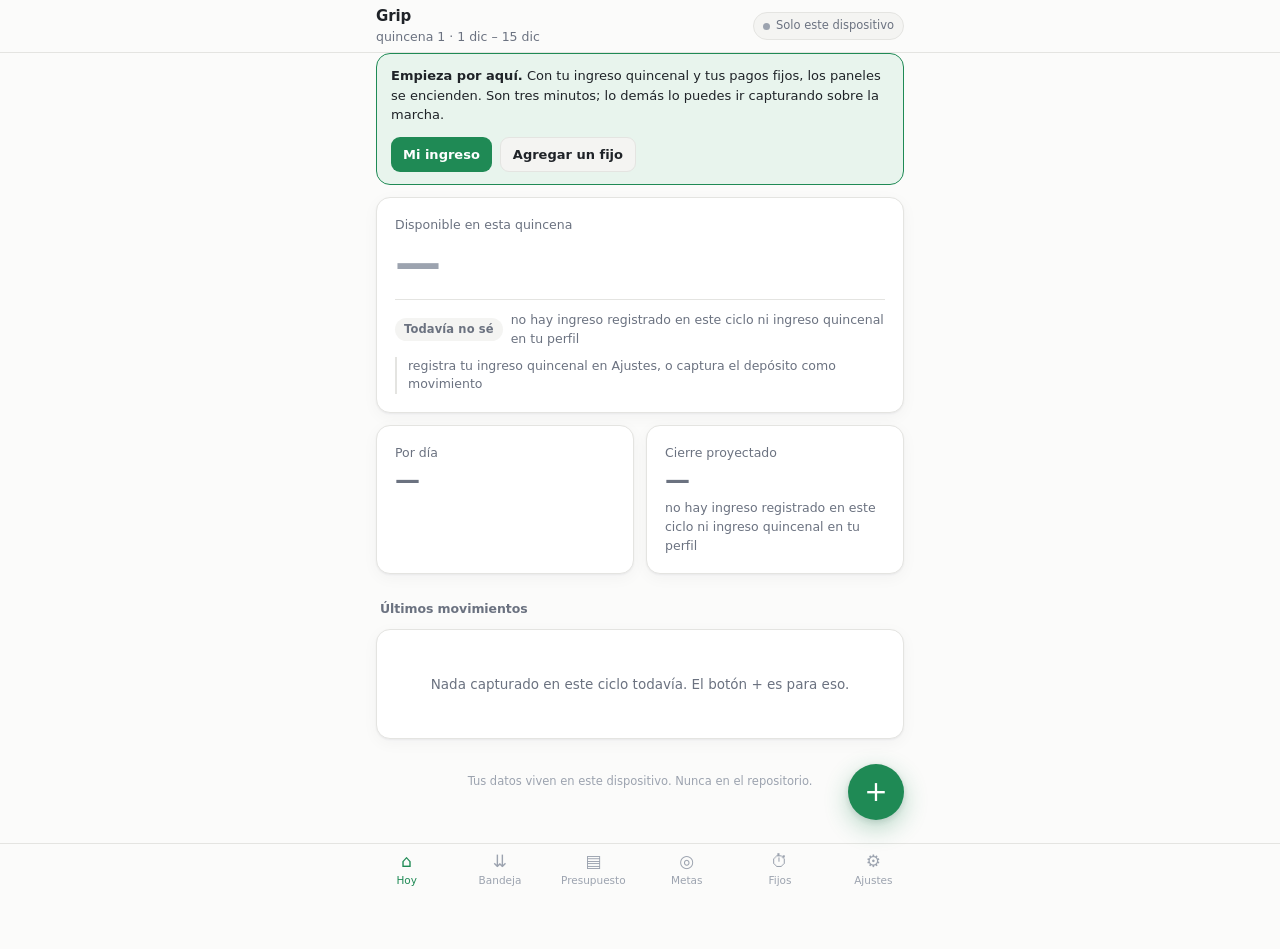
==== commit fce75989: "Que se lea como una app y no como la salida de un programa La pasada de diseño, y lo primero que sal" ====
--- a/index.html
+++ b/index.html
@@ -29,6 +29,7 @@
   --acento: #1f8a55;
   --acento-suave: #e8f4ed;
   --mal-suave: #fdecea;
+  --ajustado-suave: #fdf1dd;
   --bien: #1f8a55;
   --ajustado: #b26a00;
   --mal: #c0392f;
@@ -50,6 +51,7 @@
     --acento: #30a46c;
     --acento-suave: #16281f;
     --mal-suave: #2a1a1b;
+    --ajustado-suave: #2a2114;
     --bien: #30a46c;
     --ajustado: #f5a524;
     --mal: #e5484d;
@@ -69,6 +71,7 @@
   --acento: #30a46c;
   --acento-suave: #16281f;
   --mal-suave: #2a1a1b;
+  --ajustado-suave: #2a2114;
   --bien: #30a46c;
   --ajustado: #f5a524;
   --mal: #e5484d;
@@ -84,7 +87,9 @@
   color: var(--tinta);
   font: 15px/1.5 -apple-system, BlinkMacSystemFont, "Segoe UI", Roboto, "Helvetica Neue", system-ui, sans-serif;
   -webkit-font-smoothing: antialiased;
-  padding-bottom: 132px;
+  /* Sitio para la nav fija Y para el botón flotante, que antes se sentaba encima del último
+     número de la pantalla. Con esto lo de abajo siempre se puede leer y tocar. */
+  padding-bottom: calc(150px + env(safe-area-inset-bottom, 0));
 }
 
 .envoltura { max-width: var(--ancho); margin: 0 auto; padding: 0 16px; }
@@ -114,16 +119,21 @@
   background: var(--superficie); border: 1px solid var(--borde);
   border-radius: var(--radio); padding: 18px; margin-bottom: 12px; box-shadow: var(--sombra);
 }
+.tarjeta.centro { text-align: center; }
 .tarjeta.plana { box-shadow: none; }
+/* Los títulos de sección ordenan, no gritan: eran mayúsculas muy espaciadas y en gris claro,
+   que a la vez se lee peor y llama más la atención que lo que está titulando. */
 .titulo-seccion {
-  font-size: 11.5px; text-transform: uppercase; letter-spacing: .07em;
-  color: var(--tinta-3); font-weight: 600; margin: 22px 4px 10px;
+  font-size: 12.5px; letter-spacing: -.005em;
+  color: var(--tinta-2); font-weight: 600; margin: 26px 4px 10px;
 }
 
 /* --- El número grande --- */
+/* El número que importa en cada pantalla. `tabular-nums` no es un capricho: sin él, cambiar
+   de $9,999 a $10,001 mueve las cifras de sitio y el número parece temblar al actualizarse. */
 .cifra {
-  font-size: 44px; font-weight: 650; letter-spacing: -.03em; line-height: 1.1;
-  font-variant-numeric: tabular-nums; margin: 2px 0 4px; white-space: nowrap;
+  font-size: 46px; font-weight: 660; letter-spacing: -.035em; line-height: 1.05;
+  font-variant-numeric: tabular-nums; margin: 4px 0 6px; white-space: nowrap;
 }
 .cifra.mal { color: var(--mal); }
 .cifra.vacia { color: var(--tinta-3); }
@@ -132,20 +142,32 @@
 
 .duo { display: grid; grid-template-columns: 1fr 1fr; gap: 12px; }
 .duo .tarjeta { margin: 0; }
-.duo .cifra { font-size: 26px; }
-
-/* --- Veredictos: el motivo y su fuente, siempre a la vista --- */
+.duo .cifra { font-size: 25px; letter-spacing: -.02em; color: var(--tinta-2); }
+/* Las dos tarjetas de abajo son APOYO del número grande, no competencia. Cuando todo pesa
+   igual, no hay nada grande: solo una pantalla con muchos números. */
+
+/* --- Veredictos: el motivo, siempre a la vista ---
+   La marca es una pastilla con color, no una palabra en mayúsculas: el color se lee de un
+   vistazo y la palabra se lee en español. El estado del motor viaja en `data-estado`, que es
+   de donde lo leen las pruebas. */
 .veredicto {
-  display: flex; gap: 8px; align-items: baseline; flex-wrap: wrap;
-  font-size: 12.5px; color: var(--tinta-2); margin-top: 10px;
-  padding-top: 10px; border-top: 1px dashed var(--borde);
-}
-.marca { font-weight: 650; font-size: 11px; letter-spacing: .04em; }
-.marca.VA_BIEN { color: var(--bien); }
-.marca.AJUSTADO { color: var(--ajustado); }
-.marca.NO_ALCANZA { color: var(--mal); }
-.marca.SIN_DATOS_SUFICIENTES, .marca.SIN_TOPE { color: var(--tinta-3); }
-.fuente { color: var(--tinta-3); font-size: 10.5px; letter-spacing: .04em; }
+  display: flex; gap: 8px; align-items: center; flex-wrap: wrap;
+  font-size: 12.5px; color: var(--tinta-2); margin-top: 12px;
+  padding-top: 11px; border-top: 1px solid var(--borde);
+}
+.marca {
+  font-weight: 600; font-size: 11.5px; letter-spacing: .01em;
+  padding: 3px 9px; border-radius: 999px; white-space: nowrap;
+  background: var(--superficie-2); color: var(--tinta-2);
+}
+.veredicto .motivo { flex: 1; min-width: 0; }
+.veredicto .pista {
+  width: 100%; color: var(--tinta-2); font-size: 12.5px;
+  padding-left: 11px; border-left: 2px solid var(--borde);
+}
+[data-estado="VA_BIEN"] .marca { background: var(--acento-suave); color: var(--bien); }
+[data-estado="AJUSTADO"] .marca { background: var(--ajustado-suave); color: var(--ajustado); }
+[data-estado="NO_ALCANZA"] .marca { background: var(--mal-suave); color: var(--mal); }
 
 /* --- Filas --- */
 .fila {
@@ -155,12 +177,15 @@
 .fila:last-child { border-bottom: 0; }
 .fila .crece { flex: 1; min-width: 0; }
 .fila .nombre { font-weight: 500; overflow: hidden; text-overflow: ellipsis; white-space: nowrap; }
-.fila .sub { font-size: 12px; color: var(--tinta-2); }
+.fila .sub { font-size: 12px; color: var(--tinta-2); overflow: hidden; text-overflow: ellipsis; white-space: nowrap; }
 .fila .monto { font-variant-numeric: tabular-nums; font-weight: 550; white-space: nowrap; }
 .emoji { width: 30px; text-align: center; font-size: 17px; flex: none; }
 
-.barra-progreso { height: 5px; border-radius: 3px; background: var(--superficie-2); overflow: hidden; margin-top: 7px; }
-.barra-progreso i { display: block; height: 100%; border-radius: 3px; background: var(--acento); }
+.barra-progreso { height: 6px; border-radius: 999px; background: var(--superficie-2); overflow: hidden; margin-top: 8px; }
+.barra-progreso i {
+  display: block; height: 100%; border-radius: 999px; background: var(--acento);
+  transition: width .35s cubic-bezier(.4, 0, .2, 1);
+}
 .barra-progreso i.AJUSTADO { background: var(--ajustado); }
 .barra-progreso i.NO_ALCANZA { background: var(--mal); }
 .barra-progreso i.SIN_TOPE { background: var(--tinta-3); }
@@ -173,7 +198,7 @@
   padding: 12px 16px; font-weight: 550; font-size: 14.5px; width: 100%;
 }
 .boton.tenue { background: var(--superficie-2); color: var(--tinta); border: 1px solid var(--borde); }
-.boton.chico { width: auto; padding: 7px 12px; font-size: 13px; border-radius: 9px; }
+.boton.chico { width: auto; padding: 7px 12px; font-size: 13px; border-radius: 9px; white-space: nowrap; flex: none; }
 .boton.peligro { background: transparent; color: var(--mal); border: 1px solid var(--borde); }
 .boton:active { transform: scale(.985); }
 .acciones { display: flex; gap: 8px; margin-top: 12px; }
@@ -194,11 +219,14 @@
 .nav button[aria-current="true"] { color: var(--acento); }
 
 .flotante {
-  position: fixed; right: max(16px, calc(50vw - var(--ancho) / 2 + 16px)); bottom: 78px; z-index: 21;
-  width: 54px; height: 54px; border-radius: 50%; border: 0;
-  background: var(--acento); color: #fff; font-size: 27px; line-height: 1;
-  box-shadow: 0 6px 20px rgba(31, 138, 85, .35);
-}
+  position: fixed; right: max(16px, calc(50vw - var(--ancho) / 2 + 16px));
+  bottom: calc(80px + env(safe-area-inset-bottom, 0)); z-index: 21;
+  width: 56px; height: 56px; border-radius: 50%; border: 0;
+  background: var(--acento); color: #fff; font-size: 28px; line-height: 1;
+  box-shadow: 0 8px 24px rgba(31, 138, 85, .32), 0 2px 6px rgba(16, 24, 40, .12);
+  transition: transform .12s ease;
+}
+.flotante:active { transform: scale(.93); }
 
 /* --- Hoja (formularios) --- */
 .velo {
@@ -218,6 +246,13 @@
   border: 1px solid var(--borde); border-radius: 10px; padding: 11px 12px;
 }
 input:focus, select:focus { outline: 2px solid var(--acento); outline-offset: -1px; }
+
+/* Foco visible en TODO lo que se puede tocar, no solo en los campos. Sin esto, quien navega
+   con teclado —o con un control de accesibilidad— no tiene forma de saber dónde está. Va con
+   :focus-visible y no con :focus para no dibujarle un aro a quien tocó con el dedo. */
+button:focus-visible, a:focus-visible, summary:focus-visible, [tabindex]:focus-visible {
+  outline: 2px solid var(--acento); outline-offset: 2px; border-radius: 8px;
+}
 input.monto { font-size: 30px; font-weight: 600; text-align: center; font-variant-numeric: tabular-nums; padding: 14px 12px; }
 
 .chips { display: flex; flex-wrap: wrap; gap: 7px; }
@@ -316,11 +351,51 @@
   font-variant-numeric: tabular-nums; transition: transform .06s ease, background .12s ease;
 }
 .tecla:active { transform: scale(.96); background: var(--borde); }
-@media (prefers-reduced-motion: reduce) { .tecla { transition: none; } }
+/* Quien pide menos movimiento lo pide en serio: nada de transiciones, ni siquiera las
+   agradables. Se apagan todas de una vez y no una por una según se vayan añadiendo. */
+@media (prefers-reduced-motion: reduce) {
+  *, *::before, *::after {
+    transition-duration: .01ms !important;
+    animation-duration: .01ms !important;
+    scroll-behavior: auto !important;
+  }
+}
+
+/* --- La pantalla de rescate ---
+   Se pinta cuando dibujar tronó, así que no puede depender de nada de arriba que pudiera ser
+   justo lo que falló. Poca cosa a propósito: un título, una explicación y el botón que se
+   lleva los datos. */
+.rescate { padding-top: 40px; max-width: 520px; }
+.rescate h1 { font-size: 20px; letter-spacing: -.02em; margin: 0 0 10px; }
+.rescate p { color: var(--tinta-2); line-height: 1.6; margin: 0 0 18px; }
+.rescate .acciones { display: flex; gap: 8px; flex-wrap: wrap; margin-bottom: 22px; }
+.rescate details { color: var(--tinta-3); font-size: 12px; }
+.rescate summary { cursor: pointer; padding: 6px 0; }
+.rescate pre {
+  white-space: pre-wrap; word-break: break-word;
+  background: var(--superficie-2); border: 1px solid var(--borde); border-radius: 10px;
+  padding: 12px; font-size: 11px; line-height: 1.5; max-height: 240px; overflow: auto;
+}
+
+/* «$0.00 de $30,000.00» — la segunda mitad es contexto, no cifra. Iba dentro de la .cifra con
+   un espacio suelto por delante, y el espacio se lo comía el ajuste de línea: salía pegado. */
+.cifra .de {
+  font-size: 14px; font-weight: 500; color: var(--tinta-2);
+  letter-spacing: 0; margin-left: 8px; white-space: nowrap;
+}
+
+/* El veredicto de cada renglón del presupuesto: va debajo de su fila, alineado con el nombre y
+   sin la raya de arriba, que ahí separaría cosas que van juntas. */
+.veredicto.suelto { margin: 0 0 14px 42px; border-top: 0; padding-top: 2px; }
+.marca.aviso-marca { background: var(--ajustado-suave); color: var(--ajustado); }
+
+/* Lo vencido se ve vencido. Iba del mismo gris que todo lo demás, así que «venció hace 9 días»
+   pesaba lo mismo que «vence mañana» — y son cosas muy distintas para quien tiene que pagarlo. */
+.fila .sub.urgente { color: var(--mal); font-weight: 500; }
 </style>
 </head>
 <body>
-<!-- Armado desde finanzas/, versión 0ab29c1f. No editar a mano: se regenera con armar.mjs. -->
+<!-- Armado desde finanzas/, versión aeabb083. No editar a mano: se regenera con armar.mjs. -->
 <div id="raiz"></div>
 <div id="hojas"></div>
 <noscript>
@@ -444,6 +519,17 @@
 function porcentaje(parte, total) {
   if (!total || total <= 0) return null;
   return Math.round((parte * 100) / total);
+}
+
+/**
+ * Plural de verdad, no «día(s)».
+ *
+ * Vive aquí, en el motor, porque los motivos de los veredictos se escriben en el motor: son
+ * frases que va a leer una persona, no códigos. Y «5 categoría(s) sin tope» es de esas cosas
+ * pequeñas que delatan que lo escribió un programa y no alguien que quería que se entendiera.
+ */
+function plural(cuantos, singular, muchos) {
+  return `${cuantos} ${cuantos === 1 ? singular : muchos}`;
 }
 
 // ═══ motor/veredicto.js ═══
@@ -1566,7 +1652,7 @@
     capacidad = {
       monto: null,
       veredicto: sinDatos(
-        `solo ${ciclo.diasTranscurridos} día(s) de ritmo — muy poco para proyectar el ciclo`,
+        `solo ${plural(ciclo.diasTranscurridos, "día", "días")} de ritmo — muy poco para proyectar el ciclo`,
         `espera al día ${DIAS_MINIMOS_RITMO} del ciclo`,
       ),
     };
@@ -1633,7 +1719,7 @@
     : veredicto(
         ESTADOS.AJUSTADO,
         SEVERIDADES.INFO,
-        `${topesDelMes.sinTope.length} categoría(s) sin tope no entran en esta cuenta`,
+        `${plural(topesDelMes.sinTope.length, "categoría", "categorías")} sin tope no ${topesDelMes.sinTope.length === 1 ? "entra" : "entran"} en esta cuenta`,
         { ingreso, fijosCiclo, variableCiclo, sinTope: topesDelMes.sinTope },
       );
 
@@ -1980,7 +2066,7 @@
     desconocidos,
     veredicto: desconocidos.length
       ? sinDatos(
-          `${desconocidos.length} fijo(s) sin monto no entran en el total`,
+          `${plural(desconocidos.length, "fijo", "fijos")} sin monto no ${desconocidos.length === 1 ? "entra" : "entran"} en el total`,
           `captura el monto de: ${desconocidos.join(", ")}`,
         )
       : veredicto(ESTADOS.VA_BIEN, SEVERIDADES.OK, "todos tus fijos tienen monto", { mensualizado }),
@@ -2157,7 +2243,9 @@
 
   const anios = Math.floor(meses / 12);
   const sobran = meses % 12;
-  const cuando = anios ? `${anios} año(s)${sobran ? ` y ${sobran} mes(es)` : ""}` : `${meses} mes(es)`;
+  const cuando = anios
+    ? `${plural(anios, "año", "años")}${sobran ? ` y ${plural(sobran, "mes", "meses")}` : ""}`
+    : plural(meses, "mes", "meses");
 
   return {
     ...salida,
@@ -5497,6 +5585,32 @@
 /** Y arriba de esto no se gana precisión, solo segundos de espera. */
 const ANCHO_MAXIMO = 2200;
 
+/**
+ * El techo de PÍXELES, que es el que de verdad protege.
+ *
+ * Un lienzo se reserva entero en memoria —cuatro bytes por píxel— y los navegadores tienen su
+ * propio tope: Safari en móvil no da lienzos de más de 16.7 millones de píxeles y falla sin
+ * decir por qué. El ancho solo no basta para quedarse por debajo: una captura larga de Android
+ * —de esas que se hacen deslizando, 1080 de ancho por 12000 de alto— es angosta y aun así pide
+ * casi 13 millones. O sea que el caso que más se rompía era justo el más común.
+ */
+const AREA_MAXIMA = 8_000_000;
+
+/**
+ * Por debajo de esta reducción, el texto de la captura ya no se lee — ni el OCR ni nadie.
+ * Llegado ese punto no se entrega una lectura mala haciéndola pasar por buena: se dice que la
+ * imagen es demasiado grande y qué hacer al respecto.
+ */
+const ESCALA_MINIMA_UTIL = 0.45;
+
+/**
+ * Lo que se espera antes de dar por colgado el motor.
+ *
+ * Sin plazo, un worker que se traba deja «leyendo…» para siempre y la única salida es cerrar
+ * la app. Es de sobra para la primera vez, que es la lenta: son 4 MB de motor que arrancar.
+ */
+const PLAZO_MS = 60000;
+
 // El motor pesa 4 MB y tarda en arrancar: se carga UNA vez y se queda para las siguientes.
 let motorEnCurso = null;
 
@@ -5562,6 +5676,37 @@
 }
 
 /**
+ * Cuánto hay que escalar esta imagen antes de leerla, o `null` si no hay escala que sirva.
+ *
+ * Va aparte porque es aritmética y punto: así se prueba exacta y al instante, sin arrancar
+ * cuatro megas de motor para comprobar una división. Dos reglas, y la segunda manda:
+ *
+ *   1. Por ANCHO: se amplía lo angosto —una captura recortada sale borrosa si no— y se reduce
+ *      lo enorme. La versión anterior de esta cuenta solo sabía ampliar: `ANCHO_MAXIMO` estaba
+ *      escrito pero no se aplicaba nunca, así que una foto de 4000 px se procesaba entera,
+ *      lenta y sin ganar una letra.
+ *   2. Por ÁREA, que es la que de verdad protege. Una captura de las que se hacen deslizando
+ *      —1080 de ancho, 12000 de alto— pasa el filtro de ancho sin despeinarse y aun así pide
+ *      casi 13 millones de píxeles, por encima de lo que da un lienzo en Safari móvil.
+ *
+ * Y si para caber hubiera que encoger tanto que las letras dejen de leerse, devuelve `null`
+ * en vez de una escala inservible: más vale pedir que recorte la captura que entregarle una
+ * lectura inventada. Es la regla 2 del proyecto aplicada a los píxeles.
+ */
+function escalaPara(ancho, alto) {
+  if (!(ancho > 0) || !(alto > 0)) return null;
+
+  let escala = 1;
+  if (ancho < ANCHO_MINIMO) escala = ANCHO_MINIMO / ancho;
+  else if (ancho > ANCHO_MAXIMO) escala = ANCHO_MAXIMO / ancho;
+
+  const area = ancho * alto * escala * escala;
+  if (area > AREA_MAXIMA) escala *= Math.sqrt(AREA_MAXIMA / area);
+
+  return escala < ESCALA_MINIMA_UTIL ? null : escala;
+}
+
+/**
  * Deja la imagen como al OCR le gusta: gris, del tamaño adecuado y en blanco y negro.
  *
  * Y siempre con la tinta oscura sobre fondo claro. Media México trae el teléfono en modo
@@ -5571,10 +5716,15 @@
 async function prepararImagen(archivo) {
   const mapa = await createImageBitmap(archivo);
 
-  const escala = Math.min(
-    Math.max(ANCHO_MINIMO / mapa.width, 1),
-    Math.max(ANCHO_MAXIMO / mapa.width, 1),
-  );
+  const escala = escalaPara(mapa.width, mapa.height);
+  if (escala === null) {
+    mapa.close();
+    throw new Error(
+      "esa captura es demasiado grande para leerla entera. Recórtala a la parte del aviso " +
+      "—el monto y el comercio— y vuelve a intentarlo.",
+    );
+  }
+
   const ancho = Math.round(mapa.width * escala);
   const alto = Math.round(mapa.height * escala);
 
@@ -5633,16 +5783,31 @@
   }
 
   let cliente = null;
+  let seColgo = false;
+
   try {
-    alAvanzar("preparando");
-    const imagen = await prepararImagen(archivo);
-
-    alAvanzar("arrancando");
-    cliente = await arrancarMotor();
-
-    alAvanzar("leyendo");
-    await cliente.loadImage(imagen);
-    const texto = await cliente.getText();
+    const trabajo = (async () => {
+      alAvanzar("preparando");
+      const imagen = await prepararImagen(archivo);
+
+      alAvanzar("arrancando");
+      cliente = await arrancarMotor();
+
+      alAvanzar("leyendo");
+      await cliente.loadImage(imagen);
+      return await cliente.getText();
+    })();
+
+    // El plazo corre contra TODO el trabajo, no contra un paso. Un worker de wasm que se traba
+    // no lanza ni contesta: se queda callado, y sin esto la pantalla se queda en «leyendo…»
+    // hasta que alguien cierra la app. Un botón que no vuelve nunca es peor que uno que falla.
+    const texto = await Promise.race([
+      trabajo,
+      new Promise((_, romper) => setTimeout(() => {
+        seColgo = true;
+        romper(new Error("el lector tardó demasiado y se canceló"));
+      }, PLAZO_MS)),
+    ]);
 
     // Se suelta la imagen del motor en cuanto se leyó: el wasm no devuelve memoria al sistema
     // y una captura de 2200px no es poca cosa.
@@ -5650,8 +5815,28 @@
 
     return { texto: String(texto || "").trim(), error: null };
   } catch (e) {
+    await soltarMotor(cliente, seColgo);
     return { texto: "", error: `No pude leer la imagen: ${e.message}` };
   }
+}
+
+/**
+ * Deja el motor en un estado del que se pueda volver a intentar.
+ *
+ * Si solo falló la lectura, basta con soltar la imagen: el motor sigue bueno y arrancarlo otra
+ * vez cuesta 4 MB y varios segundos. Si se COLGÓ, no: ese worker ya no contesta y guardarlo
+ * significa que el siguiente intento también se cuelgue. Se tira y el próximo arranca limpio.
+ */
+async function soltarMotor(cliente, seColgo) {
+  if (!cliente) return;
+  try {
+    if (seColgo) {
+      motorEnCurso = null;
+      if (typeof cliente.destroy === "function") await cliente.destroy();
+    } else {
+      await cliente.clearImage();
+    }
+  } catch (e) {}
 }
 
 // ═══ interfaz/ui.js ═══
@@ -5698,6 +5883,9 @@
   hora: horaAhora(),
   aviso: null,
   bloqueado: false,
+  // Se enciende cuando dibujar tronó y quedó puesta la pantalla de rescate. Mientras esté
+  // encendida no se repinta nada: repintar borraría el único botón que te saca los datos.
+  rescatada: false,
   filtro: { texto: "", tipo: "" },
   // Un ofrecimiento pendiente de contestar: `{ clave, categoriaId, comercio, cuantos }`.
   // Vive solo en la pantalla. Ignorarlo y cerrar la app no cambia nada, que es la idea.
@@ -5707,6 +5895,10 @@
   eleccion: {},
   // Cuántas entradas de la bandeja se pintan. Sube cuando la persona pide ver más.
   verBandeja: 25,
+  // Y cuántas FILAS del historial. A tres años de uso son más de cuatro mil movimientos, y
+  // pintarlos todos costaba casi un segundo por tecla en el buscador de un Android de gama
+  // media. Nadie mira cuatro mil filas: se miran las de arriba y se busca el resto.
+  verHistorial: 0,
   // Lo que lleva escrito en la caja de pegar. Vive en el estado y no solo en el DOM porque
   // cualquier re-dibujo —un guardado, o que otro dispositivo escriba— lo borraría a media
   // captura. Perder lo que alguien acaba de pegar es la clase de detalle que hace que una
@@ -5722,6 +5914,9 @@
   { id: "fijos", icono: "⏱", nombre: "Fijos" },
   { id: "ajustes", icono: "⚙", nombre: "Ajustes" },
 ];
+
+/** Cuántas filas del historial se pintan de una vez, y de cuántas en cuántas crece. */
+const FILAS_HISTORIAL = 80;
 
 const MESES_CORTOS = ["ene", "feb", "mar", "abr", "may", "jun", "jul", "ago", "sep", "oct", "nov", "dic"];
 const MESES = ["enero", "febrero", "marzo", "abril", "mayo", "junio", "julio", "agosto", "septiembre", "octubre", "noviembre", "diciembre"];
@@ -5812,13 +6007,45 @@
   return `${d} de ${MESES[m - 1]} de ${a}`;
 }
 
-/** El veredicto tal como lo devolvió el motor: estado, motivo y fuente. */
+/**
+ * Cómo se llama cada veredicto cuando lo lee una persona.
+ *
+ * El motor los maneja como constantes —VA_BIEN, SIN_DATOS_SUFICIENTES— porque un enum es lo
+ * correcto en el código y las pruebas comprueban contra él. Lo que no era correcto es pintarlo
+ * tal cual en la pantalla: SCREAMING_SNAKE_CASE sobre un número de dinero se lee como un error
+ * de sistema, no como una respuesta. Y el peor de todos era el más importante: el día que la
+ * app no sabe algo, decirlo con «SIN_DATOS_SUFICIENTES» convierte su mejor cualidad —admitir
+ * que no sabe— en algo que parece que se rompió.
+ *
+ * El enum no se va: viaja en `data-estado`, donde las pruebas lo siguen leyendo y donde no se
+ * lo tiene que comer nadie.
+ */
+const NOMBRE_VEREDICTO = {
+  VA_BIEN: "Va bien",
+  AJUSTADO: "Ajustado",
+  NO_ALCANZA: "No alcanza",
+  SIN_TOPE: "Sin tope",
+  SIN_DATOS_SUFICIENTES: "Todavía no sé",
+};
+
 function veredictoHTML(v) {
   if (!v) return "";
-  const falta = v.datos && v.datos.falta ? `<div class="rotulo" style="width:100%">→ ${esc(v.datos.falta)}</div>` : "";
-  return `<div class="veredicto"><span class="marca ${esc(v.estado)}">${esc(v.estado)}</span>
-    <span>${esc(v.motivo)}</span><span class="fuente">fuente: ${esc(v.fuente)}</span>${falta}</div>`;
-}
+
+  // `datos.falta` quiere decir dos cosas distintas según quién arme el veredicto: en
+  // `sinDatos()` es la instrucción de qué capturar, y en `estadoColchon()` son los CENTAVOS que
+  // faltan para el fondo. Pintarlas igual hacía salir «→ 3000000» debajo del fondo de
+  // emergencia: centavos crudos presentados como si fueran pesos, que en esta app —donde el
+  // punto decimal solo existe al escribirlo en pantalla— es exactamente la mentira que la regla
+  // de centavos enteros existe para no cometer. Solo se pinta cuando es la instrucción.
+  const pista = v.datos && typeof v.datos.falta === "string"
+    ? `<div class="pista">${esc(v.datos.falta)}</div>`
+    : "";
+
+  return `<div class="veredicto" data-estado="${esc(v.estado)}">
+    <span class="marca">${esc(NOMBRE_VEREDICTO[v.estado] || v.estado)}</span>
+    <span class="motivo">${esc(v.motivo)}</span>${pista}</div>`;
+}
+
 
 function tarjetaCifra({ rotulo, valor, clase = "", extra = "", veredicto }) {
   return `<div class="tarjeta">
@@ -5835,7 +6062,124 @@
 
 // --- Render ---
 
+/**
+ * Dibuja, y si dibujar truena, rescata.
+ *
+ * Toda la pantalla se pinta de una sola pasada, así que una excepción a mitad de camino deja
+ * una app en blanco, muda, con los datos dentro y sin forma de sacarlos. Eso es lo que esto
+ * evita: pase lo que pase, siempre hay una pantalla que explica qué se rompió y un botón que
+ * baja el respaldo. Perder una tarde de captura porque una plantilla tenía un fallo sería el
+ * peor final posible para una app que se define por no perder datos.
+ */
 function render() {
+  if (app.rescatada) return; // la pantalla de rescate se queda: repintar la borraría
+
+  const atencion = recordarAtencion();
+  try {
+    dibujar();
+  } catch (e) {
+    return rescatar(e, "dibujando la pantalla");
+  }
+  devolverAtencion(atencion);
+}
+
+/**
+ * Dónde estaba la atención antes de repintar: qué campo tenía el foco, por dónde iba el cursor
+ * dentro de él, y a qué altura estaba la página.
+ *
+ * Toda la pantalla se pinta de una pasada, así que cada repintado destruye el campo en el que
+ * estabas escribiendo y crea otro igual pero vacío de foco. En un celular eso no es un detalle:
+ * es el teclado del sistema cerrándose a media palabra. El buscador del historial ya tenía un
+ * parche a mano para su caso; esto lo hace general, que es lo que debía haber sido desde el
+ * principio — cualquier campo, en cualquier vista.
+ */
+function recordarAtencion() {
+  const activo = document.activeElement;
+  if (!activo || activo === document.body) return null;
+
+  const datos = activo.dataset || {};
+  const marcas = activo.id
+    ? `#${activo.id}`
+    : datos.accionInput
+      ? `[data-accion-input="${datos.accionInput}"]`
+      : null;
+  if (!marcas) return null;
+
+  let inicio = null;
+  let fin = null;
+  try {
+    inicio = activo.selectionStart;
+    fin = activo.selectionEnd;
+  } catch (e) {} // los campos de tipo number y date no dejan preguntar, y no pasa nada
+
+  return { marcas, inicio, fin, altura: window.scrollY };
+}
+
+/**
+ * Devuelve el foco, el cursor y la altura.
+ *
+ * La altura se devuelve SOLO cuando había un campo enfocado, y a propósito: eso quiere decir
+ * que alguien estaba escribiendo ahí mismo. Cambiar de vista también repinta, y ahí devolver
+ * la altura sería dejar a alguien a media pantalla de una vista que acaba de abrir.
+ */
+function devolverAtencion(atencion) {
+  if (!atencion) return;
+
+  const campo = document.querySelector(atencion.marcas);
+  if (!campo) return;
+
+  campo.focus({ preventScroll: true });
+  try {
+    if (atencion.inicio !== null) campo.setSelectionRange(atencion.inicio, atencion.fin);
+  } catch (e) {}
+
+  if (window.scrollY !== atencion.altura) window.scrollTo(0, atencion.altura);
+}
+
+/**
+ * La pantalla de rescate. Sin plantillas, sin motor y sin tocar nada de lo que pudo romperse:
+ * lo único que tiene que funcionar aquí es el botón que se lleva tus datos.
+ */
+function rescatar(error, donde) {
+  if (app.rescatada) return;
+  app.rescatada = true;
+
+  const raiz = document.getElementById("raiz");
+  if (!raiz) return;
+
+  raiz.innerHTML = `<main class="envoltura rescate">
+      <h1>Se rompió algo al ${esc(donde)}</h1>
+      <p>Tus datos siguen guardados en este dispositivo — lo que falló es la pantalla, no el
+         almacenamiento. Aun así, bájate el respaldo antes de nada: es tuyo y abre en cualquier lado.</p>
+      <div class="acciones">
+        <button class="boton" data-accion="rescate-respaldo">Descargar respaldo</button>
+        <button class="boton tenue" data-accion="rescate-reintentar">Intentar de nuevo</button>
+      </div>
+      <details><summary>Qué pasó exactamente</summary>
+        <pre>${esc((error && error.stack) || (error && error.message) || String(error))}</pre></details>
+    </main>`;
+}
+
+/**
+ * Baja el respaldo sin pasar por nada que pudiera estar roto: ni `guardar`, ni el anfitrión, ni
+ * el exportador si es él quien falló. Un enlace y un Blob, que es lo que siempre funciona.
+ */
+function respaldoDeEmergencia() {
+  let texto;
+  try {
+    texto = exportar(app.datos);
+  } catch (e) {
+    texto = JSON.stringify(app.datos ?? null, null, 2);
+  }
+  const enlace = document.createElement("a");
+  enlace.href = URL.createObjectURL(new Blob([texto], { type: "application/json" }));
+  enlace.download = nombreDeRespaldo(app.hoy);
+  document.body.appendChild(enlace);
+  enlace.click();
+  enlace.remove();
+}
+
+function dibujar() {
   const raiz = document.getElementById("raiz");
   const ciclo = cicloDe(app.hoy, app.datos.perfil.cortes);
   const estado = app.almacen ? app.almacen.estado() : { modo: MODOS.LOCAL, tipoLocal: "—" };
@@ -5983,12 +6327,22 @@
   const listaVencimientos = vencimientos.length
     ? `<div class="titulo-seccion">Por pagar</div><div class="tarjeta">${vencimientos
         .map(
-          (v) => `<div class="fila apilada">
-            <div class="linea"><div class="nombre">${esc(v.fijo.nombre)}</div><div class="monto">${monto(v.monto)}</div></div>
-            <div class="sub">${v.vencido ? `venció hace ${Math.abs(v.dias)} día(s)` : v.dias === 0 ? "vence hoy" : `en ${v.dias} día(s)`} · ${fechaCorta(v.fecha)}</div>
-            <div class="acciones-fila">
-              <button class="boton chico" data-accion="pagar-fijo" data-id="${esc(v.fijo.id)}" data-fecha="${esc(v.fecha)}">Pagué</button>
+          (v) => `<div class="fila">
+            <div class="crece">
+              <div class="nombre">${esc(v.fijo.nombre)}</div>
+              <div class="sub ${v.vencido ? "urgente" : ""}">${
+                // A lo vencido no se le pone la fecha: «venció hace 9 días» ya lo dice entero, y
+                // en un renglón que además lleva monto y botón, el «· 1 sep» solo servía para
+                // partirlo en dos líneas. A lo que está por venir sí, que ahí la fecha es el dato.
+                v.vencido
+                  ? (Math.abs(v.dias) === 1 ? "venció ayer" : `venció hace ${plural(Math.abs(v.dias), "día", "días")}`)
+                  : v.dias === 0 ? `vence hoy · ${fechaCorta(v.fecha)}`
+                  : v.dias === 1 ? `vence mañana · ${fechaCorta(v.fecha)}`
+                  : `en ${plural(v.dias, "día", "días")} · ${fechaCorta(v.fecha)}`
+              }</div>
             </div>
+            <div class="monto">${monto(v.monto)}</div>
+            <button class="boton chico" data-accion="pagar-fijo" data-id="${esc(v.fijo.id)}" data-fecha="${esc(v.fecha)}">Pagué</button>
           </div>`,
         )
         .join("")}</div>`
@@ -6060,8 +6414,8 @@
       ? "" // sin objetivo y sin nada apartado, no hay nada que enseñar todavía
       : `<div class="titulo-seccion">Fondo de emergencia</div>
          <div class="tarjeta">
-           <div class="cifra" style="font-size:28px">${monto(colchon.acumulado)}${
-             colchon.objetivo !== null ? `<span class="rotulo"> de ${monto(colchon.objetivo)}</span>` : ""
+           <div class="cifra" style="font-size:30px">${monto(colchon.acumulado)}${
+             colchon.objetivo !== null ? `<span class="de">de ${monto(colchon.objetivo)}</span>` : ""
            }</div>
            ${colchon.objetivo !== null
              ? `<div class="barra-progreso"><i class="${esc(colchon.veredicto.estado)}" style="width:${Math.min(
@@ -6270,6 +6624,10 @@
   const icono =
     m.tipo === TIPOS.INGRESO ? "↓" : m.tipo === TIPOS.AHORRO ? "◎" : m.tipo === TIPOS.RETIRO ? "↑" : categoria ? categoria.emoji : "•";
 
+  // La fila entera abre el movimiento, y ahí dentro está Borrar. Aquí ya no hay ✕:
+  // era la única acción destructiva de la app que no preguntaba nada, y estaba a un dedo del
+  // monto, repetida en cada renglón de la lista. Un pulgar torpe en el camión borraba un gasto
+  // sin dejar rastro ni forma de deshacerlo. Borrar dinero tiene que costar más que rozarlo.
   return `<div class="fila">
     <div class="emoji">${esc(icono)}</div>
     <button class="crece toque" data-accion="editar-movimiento" data-id="${esc(m.id)}">
@@ -6277,7 +6635,6 @@
       <div class="sub">${fechaCorta(m.fecha)}${m.nota ? ` · ${esc(nombre)}` : ""}</div>
     </button>
     <div class="monto">${signo}${formatear(m.monto)}</div>
-    <button class="boton chico tenue" data-accion="borrar-movimiento" data-id="${esc(m.id)}" aria-label="Borrar">✕</button>
   </div>`;
 }
 
@@ -6344,12 +6701,28 @@
   let encontrados = 0;
   let sumaFiltrada = 0;
 
-  const bloques = meses
+  // Dos pasadas, y hacen falta las dos. La primera cuenta y suma TODO lo que empata, porque el
+  // resumen de arriba y los totales de cada mes tienen que hablar del historial entero: un
+  // total que solo sumara lo que cabe en pantalla sería un número que miente. La segunda pinta
+  // nada más un tramo. Contar es barato; construir cuatro mil filas de HTML no lo es.
+  const porMes = meses
     .map((mes) => {
       const lista = app.datos.movimientos[mes].filter(pasa);
-      if (!lista.length) return "";
       encontrados += lista.length;
       sumaFiltrada += lista.reduce((t, m) => t + (m.tipo === TIPOS.GASTO ? m.monto : 0), 0);
+      return { mes, lista };
+    })
+    .filter((bloque) => bloque.lista.length);
+
+  const tope = app.verHistorial || FILAS_HISTORIAL;
+  let pintadas = 0;
+
+  const bloques = porMes
+    .map(({ mes, lista }) => {
+      if (pintadas >= tope) return "";
+      const visibles = lista.slice(0, tope - pintadas);
+      pintadas += visibles.length;
+
       const suman = (filtro) => lista.reduce((t, m) => (filtro(m) ? t + m.monto : t), 0);
       const gastos = suman((m) => m.tipo === TIPOS.GASTO);
       const ingresos = suman((m) => m.tipo === TIPOS.INGRESO);
@@ -6359,15 +6732,26 @@
       return `<div class="titulo-seccion">${MESES[numero - 1]} ${anio}</div>
         <div class="tarjeta">
           <div class="fila" style="border-bottom:1px solid var(--borde)">
-            <div class="crece"><div class="sub">${lista.length} movimiento(s)</div></div>
+            <div class="crece"><div class="sub">${plural(lista.length, "movimiento", "movimientos")}</div></div>
             <div class="monto" style="font-size:13px">
               ${ingresos ? `<span style="color:var(--bien)">+${monto(ingresos)}</span> ` : ""}−${monto(gastos)}${ahorros ? ` · →${monto(ahorros)}` : ""}
             </div>
           </div>
-          ${lista.map(filaMovimiento).join("")}
+          ${visibles.map(filaMovimiento).join("")}
+          ${visibles.length < lista.length
+            ? `<div class="fila"><div class="sub">y ${lista.length - visibles.length} más de este mes</div></div>`
+            : ""}
         </div>`;
     })
     .join("");
+
+  const faltan = encontrados - pintadas;
+  const masBoton = faltan > 0
+    ? `<div class="tarjeta plana centro">
+         <button class="boton tenue" data-accion="ver-mas-historial">Ver ${Math.min(faltan, FILAS_HISTORIAL)} más</button>
+         <div class="rotulo">Quedan ${faltan}. Para llegar a uno en concreto, búscalo arriba.</div>
+       </div>`
+    : "";
 
   const chipsTipo = [
     { valor: "", etiqueta: "Todo" },
@@ -6389,7 +6773,7 @@
           .join("")}
       </div>
       ${filtro.texto || filtro.tipo
-        ? `<div class="rotulo" style="margin-top:10px">${encontrados} movimiento(s)${
+        ? `<div class="rotulo" style="margin-top:10px">${plural(encontrados, "movimiento", "movimientos")}${
             sumaFiltrada ? ` · ${monto(sumaFiltrada)} en gastos` : ""
           }</div>`
         : ""}
@@ -6398,7 +6782,8 @@
   return `<div class="acciones" style="margin:0 0 10px"><button class="boton tenue" data-accion="ir" data-vista="hoy">← Volver a Hoy</button></div>
     ${tarjetaTendencia()}
     ${buscador}
-    ${bloques || `<div class="tarjeta">${vacio("Nada coincide con esa búsqueda.")}</div>`}`;
+    ${bloques || `<div class="tarjeta">${vacio("Nada coincide con esa búsqueda.")}</div>`}
+    ${masBoton}`;
 }
 
 // --- Vista: Presupuesto ---
@@ -6416,7 +6801,7 @@
     .map((f) => {
       const pct = f.veredicto.datos.pct;
       const ancho = Math.min(pct === null || pct === undefined ? 0 : pct, 100);
-      return `<div class="fila" style="border-bottom:0;padding-bottom:4px">
+      return `<div class="fila" data-estado="${esc(f.veredicto.estado)}" style="border-bottom:0;padding-bottom:4px">
           <div class="emoji">${esc(f.categoria.emoji)}</div>
           <div class="crece">
             <div class="nombre">${esc(f.categoria.nombre)}</div>
@@ -6424,12 +6809,12 @@
             <div class="barra-progreso"><i class="${esc(f.veredicto.estado)}" style="width:${ancho}%"></i></div>
           </div>
           <button class="boton chico tenue" data-accion="editar-tope" data-id="${esc(f.categoria.id)}">
-            ${f.tope === null ? "Poner tope" : monto(f.tope)}
+            ${f.tope === null ? "Poner tope" : "Cambiar"}
           </button>
         </div>
-        <div class="veredicto" style="margin:0 0 14px 42px;border-top:0;padding-top:2px">
-          <span class="marca ${esc(f.veredicto.estado)}">${esc(f.veredicto.estado)}</span>
-          <span>${esc(f.veredicto.motivo)}</span></div>`;
+        ${f.tope === null ? "" : `<div class="veredicto suelto" data-estado="${esc(f.veredicto.estado)}">
+          <span class="marca">${esc(NOMBRE_VEREDICTO[f.veredicto.estado] || f.veredicto.estado)}</span>
+          <span class="motivo">${esc(f.veredicto.motivo)}</span></div>`}`;
     })
     .join("");
 
@@ -6586,7 +6971,7 @@
           return `<div class="tarjeta">
             <div class="fila" style="border-bottom:0;padding:0">
               <div class="crece"><div class="nombre">${esc(d.nombre)}</div>
-                <div class="sub">${plan.pagos} pago(s) · abonado ${monto(plan.pagado)}${
+                <div class="sub">${plural(plan.pagos, "pago", "pagos")} · abonado ${monto(plan.pagado)}${
                   plan.pago.origen === "fijo" ? ` · ${monto(plan.pago.monto)} al mes` : ""
                 }</div></div>
               <div class="monto">${monto(plan.saldo)}</div>
@@ -6759,7 +7144,7 @@
 
     <div class="titulo-seccion">Tus datos</div>
     <div class="tarjeta">
-      <div class="fila"><div class="crece"><div class="nombre">${movimientos} movimiento(s) guardado(s)</div>
+      <div class="fila"><div class="crece"><div class="nombre">${plural(movimientos, "movimiento guardado", "movimientos guardados")}</div>
         <div class="sub">${esc(estado.modo === MODOS.SINCRONIZADO ? "en este dispositivo y sincronizados" : `en este dispositivo (${estado.tipoLocal || "—"})`)}</div></div></div>
       <div class="acciones">
         <button class="boton tenue" data-accion="exportar">Descargar respaldo</button>
@@ -7215,7 +7600,7 @@
       <b>${monto(nomina.neto)}</b><br>
       Percepciones ${monto(nomina.percepciones)} · deducciones ${monto(nomina.deducciones)}<br>
       ${!nomina.ordinaria
-        ? `<span class="marca AJUSTADO">OJO</span> Es una nómina extraordinaria (aguinaldo, PTU o
+        ? `<span class="marca aviso-marca">Ojo</span> Es una nómina extraordinaria (aguinaldo, PTU o
            finiquito). Es dinero de verdad, pero no es lo que entra cada quincena: si la usas
            como ingreso, el disponible de todo el ciclo se infla.`
         : corte === null
@@ -7462,6 +7847,11 @@
     render();
   },
 
+  "ver-mas-historial"() {
+    app.verHistorial = (app.verHistorial || FILAS_HISTORIAL) + FILAS_HISTORIAL;
+    render();
+  },
+
   "elegir-categoria"(el) {
     app.eleccion = { ...app.eleccion, [el.dataset.id]: el.dataset.categoria };
     render();
@@ -7679,10 +8069,12 @@
   "ver-historial"() {
     app.vista = "historial";
     app.filtro = { texto: "", tipo: "" };
+    app.verHistorial = FILAS_HISTORIAL; // se entra por arriba, no por donde se quedó la vez pasada
     render();
   },
 
   "filtrar-tipo"(el) {
+    app.verHistorial = FILAS_HISTORIAL;
     app.filtro = { ...(app.filtro || { texto: "" }), tipo: el.dataset.tipo };
     render();
     const caja = document.getElementById("buscador");
@@ -7945,8 +8337,26 @@
     });
   },
 
-  async "borrar-movimiento"(el) {
-    await guardar(eliminarMovimiento(app.datos, el.dataset.id));
+  "borrar-movimiento"(el) {
+    const movimiento = buscarMovimiento(el.dataset.id);
+    const nombre = movimiento ? `${movimiento.nota || "Este movimiento"} · ${formatear(movimiento.monto)}` : "este movimiento";
+    confirmar({
+      titulo: "¿Borrar este movimiento?",
+      mensaje: `${nombre}. Deja de contar en todos tus números y no se puede deshacer.`,
+      textoBoton: "Sí, bórralo",
+      alConfirmar: async () => {
+        await guardar(eliminarMovimiento(app.datos, el.dataset.id));
+      },
+    });
+  },
+
+  "rescate-respaldo"() {
+    respaldoDeEmergencia();
+  },
+
+  "rescate-reintentar"() {
+    app.rescatada = false;
+    render();
   },
 
   async exportar() {
@@ -8369,7 +8779,35 @@
 
 // --- Arranque ---
 
+/**
+ * Lo que no se cazó en ningún try: se dice, una vez, y sin tumbar la pantalla.
+ *
+ * Aquí caen los fallos de fondo —una promesa que nadie esperó, un manejador de evento que
+ * lanzó—. Un fallo así casi nunca justifica la pantalla de rescate (la app sigue usable), pero
+ * tragárselo tampoco: la regla de esta app es que nada falla en silencio. Se avisa UNA vez por
+ * sesión y no se vuelve a mencionar; un banner que reaparece en cada intento fallido del puente
+ * enseña a ignorar los avisos, que es peor que no darlos.
+ */
+function ponerRedDeSeguridad() {
+  let yaAvisado = false;
+  const contar = (motivo) => {
+    if (yaAvisado || app.rescatada) return;
+    yaAvisado = true;
+    app.aviso = `Algo falló en segundo plano: ${motivo}. Lo capturado no se pierde, pero si se repite, baja un respaldo.`;
+    render();
+  };
+
+  addEventListener("error", (e) => contar((e.error && e.error.message) || e.message || "error sin mensaje"));
+  addEventListener("unhandledrejection", (e) => {
+    const razon = e.reason;
+    contar((razon && razon.message) || String(razon || "una promesa rechazada"));
+  });
+}
+
+
 async function arrancar() {
+  ponerRedDeSeguridad();
+
   try {
     const tema = localStorage.getItem("finanzas:tema");
     if (tema && tema !== "sistema") document.documentElement.dataset.tema = tema;
@@ -8381,16 +8819,12 @@
       return;
     }
     if (e.target.dataset.accionInput !== "filtrar-texto") return;
-    // Se guarda el texto y se re-dibuja solo la lista: volver a pintar todo en cada tecla
-    // le quitaría el foco al buscador.
+    // El foco y el cursor los devuelve `render()` para cualquier campo, así que aquí ya no hay
+    // nada que remendar a mano. Buscar empieza siempre desde arriba de los resultados: filtrar
+    // y quedarse en la página 4 de lo anterior no tiene sentido.
     app.filtro = { ...(app.filtro || { tipo: "" }), texto: e.target.value };
-    const posicion = e.target.selectionStart;
+    app.verHistorial = FILAS_HISTORIAL;
     render();
-    const caja = document.getElementById("buscador");
-    if (caja) {
-      caja.focus();
-      caja.setSelectionRange(posicion, posicion);
-    }
   });
 
   // Elegir una captura desde el botón. Va por `change` y no por `input`: un campo de archivo
@@ -8476,11 +8910,24 @@
   });
 
   // Si otro dispositivo escribe, esta pantalla se entera.
-  app.almacen.suscribir(async () => {
-    const fresco = await app.almacen.cargar();
-    app.datos = fresco.datos;
-    render();
-  });
+  //
+  // Con guarda, y no por prolijidad: veinte líneas más arriba este mismo arranque ya admite
+  // que `app.almacen` puede quedar en null, y aquí se usaba directo. Cuando abrir el almacén
+  // fallaba, esta línea lanzaba y se llevaba por delante lo que viene DESPUÉS — el temporizador
+  // que cambia de día y el que revisa los recordatorios— sin que nada lo dijera. Justo el
+  // aparato donde el almacenamiento va mal es donde más falta hace que lo demás siga vivo.
+  if (app.almacen && typeof app.almacen.suscribir === "function") {
+    app.almacen.suscribir(async () => {
+      try {
+        const fresco = await app.almacen.cargar();
+        app.datos = fresco.datos;
+        render();
+      } catch (e) {
+        app.aviso = `Otro dispositivo escribió, pero no se pudo leer lo nuevo: ${e.message}`;
+        render();
+      }
+    });
+  }
 
   // Si la app queda abierta y cambia el día, el ciclo se recalcula solo. Y de paso se refresca
   // la hora, que es lo que hace que a las 2 de la tarde te ofrezca los tacos: sin esto, una app
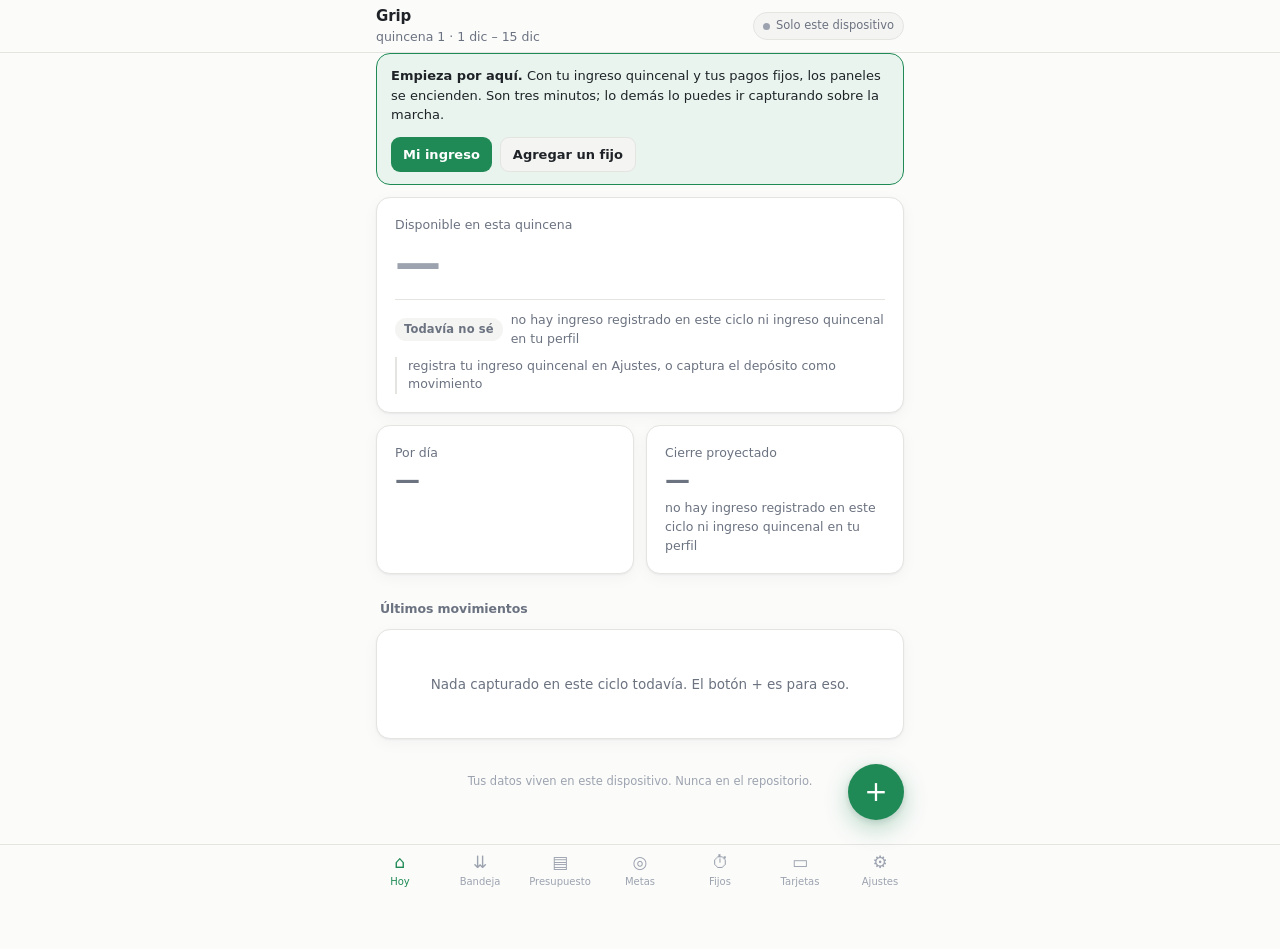
==== commit 143f398a: "Tus tarjetas de crédito, con las dos fechas que sí importan Una tarjeta no es una deuda. Una deuda e" ====
--- a/index.html
+++ b/index.html
@@ -392,10 +392,77 @@
 /* Lo vencido se ve vencido. Iba del mismo gris que todo lo demás, así que «venció hace 9 días»
    pesaba lo mismo que «vence mañana» — y son cosas muy distintas para quien tiene que pagarlo. */
 .fila .sub.urgente { color: var(--mal); font-weight: 500; }
+
+/* --- Tarjetas de crédito --- */
+
+/* El globo rojo de Tarjetas no cuenta tarjetas: cuenta lo que vence esta semana. */
+.globo.mal { background: var(--mal); }
+
+/* Con siete pestañas, «Presupuesto» ya no cabe sin partirse en un teléfono de 360 px. */
+.nav button { font-size: 10px; padding-left: 2px; padding-right: 2px; }
+@media (max-width: 359px) { .nav button { font-size: 9px; } }
+
+.tarjeta.vencida { border-left: 3px solid var(--mal); }
+.encabezado-tarjeta { display: flex; align-items: baseline; justify-content: space-between; gap: 12px; }
+.encabezado-tarjeta .nombre.grande { font-size: 16px; font-weight: 600; }
+.cifra.bien { color: var(--bien); }
+
+/* Los tres números de contexto. Tres y no dos: saldo, lo que aún no se cobra y utilización
+   son la misma pregunta vista por tres lados, y separarlos los volvía ilegibles. */
+.trio { display: grid; grid-template-columns: repeat(3, 1fr); gap: 10px; margin-top: 14px; }
+.trio .dato { font-size: 17px; font-weight: 600; font-variant-numeric: tabular-nums; margin-top: 2px; }
+
+/* Tu mes en una línea: los cortes y las fechas límite de todas las tarjetas, en orden. */
+.linea-mes { list-style: none; margin: 0; padding: 0; }
+.linea-mes li {
+  display: flex; align-items: baseline; gap: 9px;
+  padding: 7px 0 7px 14px; position: relative; font-size: 13px;
+}
+.linea-mes li::before {
+  content: ""; position: absolute; left: 0; top: 13px;
+  width: 7px; height: 7px; border-radius: 50%; background: var(--tinta-3);
+}
+.linea-mes li.limite::before { background: var(--acento); }
+.linea-mes li + li::after {
+  content: ""; position: absolute; left: 3px; top: -7px; height: 20px; width: 1px; background: var(--borde);
+}
+.linea-mes b { font-variant-numeric: tabular-nums; min-width: 52px; }
+.linea-mes span { color: var(--tinta-2); }
+
+/* Los últimos cortes: un punto por cada uno. Verde el que se pagó completo, rojo el que no.
+   Seis puntos dicen en un vistazo lo que un párrafo no: si esto lleva meses pasando. */
+.cortes-racha { display: flex; align-items: center; gap: 5px; margin-top: 14px; flex-wrap: wrap; }
+.cortes-racha .punto { width: 9px; height: 9px; border-radius: 50%; flex: none; }
+.cortes-racha .punto.bien { background: var(--bien); }
+.cortes-racha .punto.mal { background: var(--mal); }
+.cortes-racha .punto.curso { background: var(--superficie-2); border: 1px solid var(--borde); }
+.cortes-racha .rotulo { margin-left: 5px; }
+
+/* Lo comprometido a meses, mes por mes. La barra BAJA conforme se acaban los plazos, y esa
+   bajada es la respuesta visual a «¿hasta cuándo estoy amarrado?». */
+.calendario-msi { display: flex; align-items: flex-end; gap: 3px; height: 74px; margin: 14px 0 6px; }
+.calendario-msi .mes-msi { flex: 1; display: flex; flex-direction: column; justify-content: flex-end; height: 100%; }
+.calendario-msi .mes-msi i { display: block; background: var(--acento); border-radius: 3px 3px 0 0; min-height: 2px; }
+.calendario-msi .mes-msi span {
+  font-size: 9px; color: var(--tinta-3); text-align: center; margin-top: 4px;
+  overflow: hidden; white-space: nowrap;
+}
+
+/* El bloque de lo que cuesta no pagar el total. Se marca, pero no grita: es información cara,
+   no una alarma, y una alarma permanente se deja de ver a los tres días. */
+.tarjeta.peligro-suave { background: var(--mal-suave); border: 1px solid var(--mal); margin-top: 14px; }
+.tarjeta.peligro-suave .sub { font-size: 12.5px; color: var(--tinta-2); margin-top: 4px; line-height: 1.45; }
+
+details.cargos { margin-top: 14px; }
+details.cargos summary { font-size: 13px; color: var(--acento); cursor: pointer; padding: 4px 0; }
+
+.lista-ayuda { margin: 12px 0 0; padding-left: 18px; font-size: 13px; color: var(--tinta-2); line-height: 1.5; }
+.lista-ayuda li { margin-bottom: 8px; }
+.lista-ayuda b { color: var(--tinta); }
 </style>
 </head>
 <body>
-<!-- Armado desde finanzas/, versión aeabb083. No editar a mano: se regenera con armar.mjs. -->
+<!-- Armado desde finanzas/, versión b32292c9. No editar a mano: se regenera con armar.mjs. -->
 <div id="raiz"></div>
 <div id="hojas"></div>
 <noscript>
@@ -802,11 +869,16 @@
 
 
 /** Versión del esquema. Sube de uno en uno, con su migración escrita. */
-const VERSION_DATOS = 4;
+const VERSION_DATOS = 5;
 
 // AHORRO aparta dinero; RETIRO lo saca de vuelta. Sin RETIRO, sacar de una meta obligaba
 // a borrar el apartado original, y el historial acababa mintiendo sobre lo que pasó.
-const TIPOS = { GASTO: "gasto", INGRESO: "ingreso", AHORRO: "ahorro", RETIRO: "retiro" };
+//
+// PAGO es el quinto y es de la misma familia que AHORRO y RETIRO: mueve dinero pero NO es
+// consumo. Un pago a la tarjeta no es un gasto nuevo — el gasto fue el día que compraste, y
+// ya se descontó de aquel ciclo. Sin un tipo propio, ese pago se contaba dos veces y la
+// quincena en que se paga la tarjeta salía en rojo sin haber gastado de más.
+const TIPOS = { GASTO: "gasto", INGRESO: "ingreso", AHORRO: "ahorro", RETIRO: "retiro", PAGO: "pago" };
 
 /** Catálogo inicial pensado para México. Son valores por defecto de la app, no datos suyos. */
 const CATEGORIAS_BASE = [
@@ -841,6 +913,13 @@
     presupuestos: {}, // "AAAA-MM" → { categoriaId: topeCentavos }
     fijos: [],
     deudas: [],
+    // Las tarjetas de crédito. No caben en `deudas` y no es un detalle: una deuda es un saldo
+    // que solo baja (original menos pagos), y una tarjeta es revolvente — el saldo SUBE con
+    // cada compra. Meterlas ahí haría que `saldoDeuda` mienta el primer día.
+    tarjetas: [],
+    // Compras a meses sin intereses. Una compra a 12 meses no es un gasto de este mes: es una
+    // mensualidad durante un año, y hasta hoy nadie la sumaba.
+    plazos: [],
     metas: [],
     // Lo que llegó solo y todavía no confirma nadie. Nada de aquí cuenta en ningún número
     // hasta que la persona lo acepta: un aviso mal leído no debe poder ensuciar las cuentas.
@@ -933,6 +1012,8 @@
     presupuestos,
     fijos: (Array.isArray(datos.fijos) ? datos.fijos : []).map(normalizarFijo).filter(Boolean),
     deudas: (Array.isArray(datos.deudas) ? datos.deudas : []).map(normalizarDeuda).filter(Boolean),
+    tarjetas: (Array.isArray(datos.tarjetas) ? datos.tarjetas : []).map(normalizarTarjeta).filter(Boolean),
+    plazos: (Array.isArray(datos.plazos) ? datos.plazos : []).map(normalizarPlazo).filter(Boolean),
     metas: (Array.isArray(datos.metas) ? datos.metas : []).map(normalizarMeta).filter(Boolean),
     bandeja: (Array.isArray(datos.bandeja) ? datos.bandeja : []).map(normalizarEntrada).filter(Boolean),
     reglas: (Array.isArray(datos.reglas) ? datos.reglas : []).map(normalizarRegla).filter(Boolean),
@@ -1039,12 +1120,19 @@
     hora: horaValida(m.hora),
     monto: Math.abs(monto), // el signo lo da el tipo, no el número
     tipo,
-    categoria: m.categoria ? String(m.categoria) : tipo === TIPOS.GASTO ? "otros" : null,
+    // Un PAGO nunca lleva categoría, aunque alguien se la mande: no es consumo, y darle una
+    // lo metería en el presupuesto de esa categoría — pagar la tarjeta no es volver a gastar.
+    categoria:
+      tipo === TIPOS.PAGO ? null : m.categoria ? String(m.categoria) : tipo === TIPOS.GASTO ? "otros" : null,
     metodo: m.metodo ? String(m.metodo) : null,
     nota: m.nota ? String(m.nota).slice(0, 280) : "",
     fijoId: m.fijoId || null,
     deudaId: m.deudaId || null,
     metaId: m.metaId || null,
+    // Con qué tarjeta. En un GASTO dice dónde se cargó; en un PAGO, qué tarjeta se abonó.
+    tarjetaId: m.tarjetaId || null,
+    // Si este cargo es la mensualidad de una compra a meses, cuál.
+    plazoId: m.plazoId || null,
     // El identificador que traía el aviso: clave de rastreo SPEI o folio de autorización.
     // No se guarda para enseñarlo, se guarda porque es lo que permite saber, sin adivinar,
     // que un aviso que llega hoy es el mismo movimiento que ya está registrado.
@@ -1091,6 +1179,75 @@
   };
 }
 
+/** Un día del mes válido para un corte o una fecha límite. Fuera de rango se recorta. */
+function diaDelMes(valor, porDefecto) {
+  return Number.isInteger(valor) ? Math.min(Math.max(valor, 1), 31) : porDefecto;
+}
+
+/**
+ * Una tarjeta de crédito.
+ *
+ * Dos fechas, no una, y ahí está todo el asunto: el CORTE cierra el periodo y la FECHA
+ * LÍMITE es cuándo hay que pagarlo. Entre las dos hay semanas, y no distinguirlas es
+ * exactamente por lo que la gente paga intereses creyendo que iba al corriente.
+ *
+ * `saldoInicial` es lo que ya debías el día que capturaste la tarjeta. Es `null` hasta que
+ * alguien lo escriba, y eso NO es cero: una tarjeta que nace en $0.00 miente desde el primer
+ * día, y todos los números que cuelgan de ella heredan la mentira. Sin él se declara
+ * SIN_DATOS_SUFICIENTES, que es la respuesta honesta.
+ */
+function normalizarTarjeta(t) {
+  if (!t || !t.nombre) return null;
+  const saldoInicial = entero(t.saldoInicial, null);
+  return {
+    id: t.id || idNuevo("tar"),
+    nombre: String(t.nombre).slice(0, 80),
+    // Los últimos 4 del plástico. Es lo que ya extrae el lector de avisos, así que con esto
+    // un cargo que llega por correo se liga solo con su tarjeta, sin teclear nada.
+    ultimos4: /^\d{3,4}$/.test(t.ultimos4 || "") ? String(t.ultimos4) : null,
+    limite: entero(t.limite, null), // null = no capturado: no hay porcentaje de utilización
+    diaCorte: diaDelMes(t.diaCorte, 1),
+    diaLimite: diaDelMes(t.diaLimite, 20),
+    tasaAnual: Number.isFinite(t.tasaAnual) ? t.tasaAnual : null, // sin tasa no se proyecta interés
+    saldoInicial,
+    // Desde cuándo cuentan los cargos capturados. Sin esta fecha, los movimientos viejos que
+    // ya estaban dentro del saldo inicial se sumarían otra vez y el saldo saldría al doble.
+    saldoInicialDesde: esISO(t.saldoInicialDesde) ? t.saldoInicialDesde : null,
+    // La anualidad: dinero real, una vez al año, que todo el mundo olvida hasta que cae.
+    anualidad: entero(t.anualidad, null),
+    mesAnualidad: Number.isInteger(t.mesAnualidad) ? Math.min(Math.max(t.mesAnualidad, 1), 12) : null,
+    activa: t.activa !== false,
+  };
+}
+
+/** Cuántos meses admite una compra a plazos. Lo que de verdad ofrecen los bancos aquí. */
+const PLAZOS_MSI = [3, 6, 9, 12, 18, 24];
+
+/**
+ * Una compra a meses sin intereses.
+ *
+ * No se guarda como un gasto de $12,000 el día que se hizo: se guarda como lo que es, una
+ * mensualidad durante N meses. Eso es lo que de verdad le pasa a tu dinero, y es la misma
+ * decisión que ya tomó `fijos.js` al separar el promedio mensual de lo que se paga este mes.
+ *
+ * Tampoco genera doce movimientos futuros: aquí no se inventan movimientos que no han pasado.
+ */
+function normalizarPlazo(p) {
+  if (!p || !p.nombre || !p.tarjetaId) return null;
+  const meses = Number.isInteger(p.meses) && p.meses >= 2 && p.meses <= 48 ? p.meses : 12;
+  return {
+    id: p.id || idNuevo("plazo"),
+    tarjetaId: String(p.tarjetaId),
+    nombre: String(p.nombre).slice(0, 80),
+    montoTotal: entero(p.montoTotal, null),
+    meses,
+    // El mes del PRIMER cargo. Sin ancla no se sabe cuántas mensualidades van ni cuándo acaba.
+    primerCargo: /^\d{4}-\d{2}$/.test(p.primerCargo || "") ? p.primerCargo : mesDe(hoyISO()),
+    categoria: p.categoria ? String(p.categoria) : "otros",
+    activo: p.activo !== false,
+  };
+}
+
 function normalizarMeta(m) {
   if (!m || !m.nombre) return null;
   return {
@@ -1211,6 +1368,16 @@
   // y una copia v3 de la app la descartaría al normalizar, en silencio. Con el número arriba,
   // esa copia se NIEGA a abrir el documento en vez de comerse lo que no entiende.
   3: (datos) => ({ ...datos }),
+
+  // v4 → v5: aparecen las tarjetas de crédito y las compras a meses. Un documento de v4 no
+  // tenía ninguna de las dos y no tenerlas es un estado válido: nacen vacías. Ni un movimiento
+  // suyo se toca — los cargos viejos simplemente no están ligados a ninguna tarjeta todavía,
+  // que es la verdad, y ligarlos por adivinanza sería peor que dejarlos sueltos.
+  4: (datos) => ({
+    ...datos,
+    tarjetas: Array.isArray(datos.tarjetas) ? datos.tarjetas : [],
+    plazos: Array.isArray(datos.plazos) ? datos.plazos : [],
+  }),
 };
 
 function migrar(entrada) {
@@ -1545,6 +1712,7 @@
 //     corridos del ciclo el ritmo diario es ruido (una despensa el día 1 proyectaría un mes
 //     catastrófico), así que se declara SIN_DATOS_SUFICIENTES en vez de asustar con un
 //     número inventado. El "disponible" se sigue mostrando: no se pierde nada.
+
 
 
 
@@ -1707,23 +1875,30 @@
   const fijosMes = datos.fijos.filter((f) => f.activo && f.monto !== null).reduce((t, f) => t + montoMensualizado(f), 0);
   const fijosCiclo = prorratear(fijosMes, 1, ciclosPorMes);
   const variableCiclo = prorratear(topesDelMes.total, 1, ciclosPorMes);
-  const monto = ingreso - fijosCiclo - variableCiclo;
-
+  // Las compras a meses también. "Sin intereses" no quiere decir sin costo: son mensualidades
+  // que ya están comprometidas, exactamente igual que la renta, y hasta hoy no aparecían en
+  // ninguna cuenta. Sin esto, la capacidad de ahorro daba un número alto y falso justo a quien
+  // acababa de firmar doce mensualidades.
+  const aMeses = comprometidoAMeses(datos, iso);
+  const mesesCiclo = prorratear(aMeses.alMes, 1, ciclosPorMes);
+  const monto = ingreso - fijosCiclo - variableCiclo - mesesCiclo;
+
+  const conMeses = mesesCiclo ? ` − compras a meses ${formatear(mesesCiclo)}` : "";
   const nota = topesDelMes.completo
     ? veredicto(
         monto > 0 ? ESTADOS.VA_BIEN : ESTADOS.NO_ALCANZA,
         monto > 0 ? SEVERIDADES.OK : SEVERIDADES.ALTA,
-        `ingreso ${formatear(ingreso)} − fijos ${formatear(fijosCiclo)} − presupuesto variable ${formatear(variableCiclo)}`,
-        { ingreso, fijosCiclo, variableCiclo },
+        `ingreso ${formatear(ingreso)} − fijos ${formatear(fijosCiclo)} − presupuesto variable ${formatear(variableCiclo)}${conMeses}`,
+        { ingreso, fijosCiclo, variableCiclo, mesesCiclo },
       )
     : veredicto(
         ESTADOS.AJUSTADO,
         SEVERIDADES.INFO,
         `${plural(topesDelMes.sinTope.length, "categoría", "categorías")} sin tope no ${topesDelMes.sinTope.length === 1 ? "entra" : "entran"} en esta cuenta`,
-        { ingreso, fijosCiclo, variableCiclo, sinTope: topesDelMes.sinTope },
+        { ingreso, fijosCiclo, variableCiclo, mesesCiclo, sinTope: topesDelMes.sinTope },
       );
 
-  return { monto, ingreso, fijosCiclo, variableCiclo, ciclo, veredicto: nota };
+  return { monto, ingreso, fijosCiclo, variableCiclo, mesesCiclo, ciclo, veredicto: nota };
 }
 
 /**
@@ -2171,6 +2346,52 @@
 /** Tope de meses que se proyectan. Más allá de 50 años, el número deja de significar algo. */
 const MESES_MAXIMOS = 600;
 
+/**
+ * Cuánto tardas y cuánto pagas de intereses si sigues abonando lo mismo cada mes.
+ *
+ * Vive aquí suelta —y no dentro de `planDeDeuda`— porque una tarjeta de crédito hace
+ * exactamente la misma pregunta, con los mismos supuestos y el mismo caso terrible al final.
+ * Tenerla dos veces era garantizar que un día se arreglaran distinto.
+ *
+ * Va mes a mes y no con la fórmula cerrada: así es exacto en centavos y se lee igual que se
+ * calcula. `nuncaBaja` es el caso que hunde a la gente — si el abono no cubre ni el interés
+ * del mes, el saldo sube para siempre por mucho que pagues.
+ */
+function proyectarSaldo({ saldo, tasaAnual, pago }) {
+  if (saldo === null || tasaAnual === null || pago === null) return null;
+
+  const tasaMensual = tasaAnual / 100 / 12;
+  const interesDelMes = Math.round(saldo * tasaMensual);
+  if (pago <= interesDelMes) return { meses: null, intereses: null, interesDelMes, nuncaBaja: true };
+
+  let restante = saldo;
+  let intereses = 0;
+  let meses = 0;
+  let ultimoPago = pago;
+  while (restante > 0 && meses < MESES_MAXIMOS) {
+    const interes = Math.round(restante * tasaMensual);
+    intereses += interes;
+    const debido = restante + interes;
+    // El último pago es solo lo que falta, no el abono completo: nadie paga de más para
+    // liquidar. Restarle el sobrante a los intereses —como se hacía antes— los dejaba por
+    // debajo de lo que de verdad se cobró, y con un saldo chico hasta en NEGATIVO.
+    ultimoPago = Math.min(pago, debido);
+    restante = debido - ultimoPago;
+    meses += 1;
+  }
+
+  return { meses, intereses, interesDelMes, ultimoPago, nuncaBaja: false };
+}
+
+/** "3 años y 2 meses" · "7 meses". Cómo se dice un plazo para que se entienda. */
+function comoPlazo(meses) {
+  const anios = Math.floor(meses / 12);
+  const sobran = meses % 12;
+  return anios
+    ? `${plural(anios, "año", "años")}${sobran ? ` y ${plural(sobran, "mes", "meses")}` : ""}`
+    : plural(meses, "mes", "meses");
+}
+
 /** El pago mensual de una deuda: el del fijo que la paga, si hay uno ligado. */
 function pagoMensualDe(datos, deuda) {
   const fijo = datos.fijos.find((f) => f.activo && f.deudaId === deuda.id && f.monto !== null);
@@ -2212,11 +2433,11 @@
     };
   }
 
-  const tasaMensual = deuda.tasaAnual / 100 / 12;
-  const interesDelMes = Math.round(base.saldo * tasaMensual);
+  const proyeccion = proyectarSaldo({ saldo: base.saldo, tasaAnual: deuda.tasaAnual, pago: pago.monto });
+  const { meses, intereses, interesDelMes } = proyeccion;
 
   // El caso que hunde a la gente: si el pago no cubre ni el interés, el saldo sube cada mes.
-  if (pago.monto <= interesDelMes) {
+  if (proyeccion.nuncaBaja) {
     return {
       ...salida,
       interesDelMes,
@@ -2229,23 +2450,7 @@
     };
   }
 
-  // Mes a mes, sin fórmulas cerradas: es exacto en centavos y se lee igual que se calcula.
-  let saldo = base.saldo;
-  let intereses = 0;
-  let meses = 0;
-  while (saldo > 0 && meses < MESES_MAXIMOS) {
-    const interes = Math.round(saldo * tasaMensual);
-    intereses += interes;
-    saldo = saldo + interes - pago.monto;
-    meses += 1;
-  }
-  if (saldo < 0) intereses += saldo; // el último pago fue de más: no se cobra lo que no se debía
-
-  const anios = Math.floor(meses / 12);
-  const sobran = meses % 12;
-  const cuando = anios
-    ? `${plural(anios, "año", "años")}${sobran ? ` y ${plural(sobran, "mes", "meses")}` : ""}`
-    : plural(meses, "mes", "meses");
+  const cuando = comoPlazo(meses);
 
   return {
     ...salida,
@@ -2277,6 +2482,711 @@
     extra,
     mesesMenos: actual.meses - conExtra.meses,
     interesesMenos: actual.intereses - conExtra.intereses,
+  };
+}
+
+// ═══ motor/plazos.js ═══
+// Plazos — las compras a meses sin intereses, que de gratis no tienen nada.
+//
+// "Sin intereses" se lee como "sin costo", y por eso es la trampa más limpia que hay: no te
+// cobran de más, pero te comprometen los meses que vienen. Se compra un refri a 12 meses, y
+// una pantalla a 18, y unas llantas a 6, y sin darse cuenta hay $4,000 al mes apartados hasta
+// el año que entra. Nadie hizo nunca esa suma, porque no había dónde.
+//
+// Aquí está esa suma, y las dos reglas que la hacen honesta:
+//
+//   · UNA COMPRA A MESES NO ES UN GASTO DE ESTE MES. Es una mensualidad durante N meses, y
+//     así entra a las cuentas: $1,000 al mes, no $12,000 hoy. Es la misma decisión que ya
+//     tomó `fijos.js` al separar el promedio mensual de lo que se paga este mes.
+//
+//   · NO SE INVENTAN MOVIMIENTOS. Un plazo a 12 meses no escribe doce movimientos futuros en
+//     el historial: eso serían doce cosas que no han pasado sentadas entre las que sí. Las
+//     mensualidades se calculan cuando se necesitan y se cargan al corte que les toca.
+
+
+
+
+/** Cuántos meses hacia adelante se dibuja el calendario de lo comprometido. */
+const MESES_DE_CALENDARIO = 18;
+
+/**
+ * Las mensualidades de una compra, en centavos enteros que suman EXACTAMENTE el total.
+ *
+ * Va con `repartir` y no con `prorratear` a propósito: $12,000 entre 7 meses no da un número
+ * redondo, y prorratear perdería centavos por el camino. Un MSI que no cuadra al peso con el
+ * estado de cuenta no sirve para nada — es justo el número que la gente va a comparar.
+ */
+function mensualidadesDe(plazo) {
+  if (!plazo || plazo.montoTotal === null) return [];
+  return repartir(plazo.montoTotal, plazo.meses);
+}
+
+/** Cuántas mensualidades van cargadas hasta ese mes, inclusive. 0 si todavía no empieza. */
+function mensualidadesCargadas(plazo, mes) {
+  const transcurridos = mesesEntre(plazo.primerCargo, mes) + 1;
+  return Math.min(Math.max(transcurridos, 0), plazo.meses);
+}
+
+/** Lo que esta compra carga en el corte de ese mes. 0 si ya terminó o no ha empezado. */
+function mensualidadEnMes(plazo, mes) {
+  if (!plazo.activo || plazo.montoTotal === null) return 0;
+  const indice = mesesEntre(plazo.primerCargo, mes);
+  if (indice < 0 || indice >= plazo.meses) return 0;
+  return mensualidadesDe(plazo)[indice] || 0;
+}
+
+/** Lo que esta compra ha cargado en total hasta ese mes, inclusive. */
+function cargadoHasta(plazo, mes) {
+  if (plazo.montoTotal === null) return 0;
+  const cuantas = mensualidadesCargadas(plazo, mes);
+  return mensualidadesDe(plazo)
+    .slice(0, cuantas)
+    .reduce((total, m) => total + m, 0);
+}
+
+/** Cuántas mensualidades faltan por cargar después de ese mes. */
+function mesesRestantes(plazo, mes) {
+  return Math.max(plazo.meses - mensualidadesCargadas(plazo, mes), 0);
+}
+
+/** Lo que falta por pagar de esta compra DESPUÉS del corte de ese mes. */
+function saldoPlazo(plazo, mes) {
+  if (plazo.montoTotal === null) return null;
+  return plazo.montoTotal - cargadoHasta(plazo, mes);
+}
+
+/**
+ * Lo que falta por cargar DESDE ese mes, con ese mes incluido.
+ *
+ * La diferencia con `saldoPlazo` es de un mes y no es cosmética: si hoy estamos en el mes de
+ * la última mensualidad, "lo que falta después de este corte" es cero, pero todavía te van a
+ * cobrar una. Decir que ya terminaste sería la clase de cero falso que esta app no dice.
+ */
+function porCargarDesde(plazo, mes) {
+  if (plazo.montoTotal === null) return null;
+  return plazo.montoTotal - cargadoHasta(plazo, mesAnterior(mes));
+}
+
+/** El "AAAA-MM" anterior a otro. */
+function mesAnterior(mes) {
+  return mesDe(sumarMeses(`${mes}-01`, -1));
+}
+
+/** ¿Esta compra todavía tiene mensualidades por caer, contando la de este mes? */
+function sigueViva(plazo, mes) {
+  return plazo.activo && ultimoMes(plazo) >= mes;
+}
+
+/** El mes del último cargo: "AAAA-MM". */
+function ultimoMes(plazo) {
+  return mesDe(sumarMeses(`${plazo.primerCargo}-01`, plazo.meses - 1));
+}
+
+/** Los plazos vivos de una tarjeta (o de todas) en ese mes. */
+function plazosActivos(datos, mes, tarjetaId = null) {
+  return (datos.plazos || []).filter(
+    (p) => p.activo && (!tarjetaId || p.tarjetaId === tarjetaId) && mensualidadEnMes(p, mes) > 0,
+  );
+}
+
+/**
+ * Cuánto tienes comprometido a meses, y hasta cuándo.
+ *
+ * Es el número que contesta "¿hasta cuándo estoy amarrado?", y la razón por la que este
+ * módulo existe: es dinero que ya no es tuyo aunque todavía no haya salido de la cuenta.
+ */
+function comprometidoAMeses(datos, iso = hoyISO(), tarjetaId = null) {
+  const mes = mesDe(iso);
+  const vivos = (datos.plazos || []).filter(
+    (p) => sigueViva(p, mes) && (!tarjetaId || p.tarjetaId === tarjetaId),
+  );
+
+  const sinMonto = vivos.filter((p) => p.montoTotal === null).map((p) => p.nombre);
+  const conMonto = vivos.filter((p) => p.montoTotal !== null);
+
+  const alMes = conMonto.reduce((total, p) => total + mensualidadEnMes(p, mes), 0);
+  const total = conMonto.reduce((suma, p) => suma + (porCargarDesde(p, mes) || 0), 0);
+  const hastaMes = conMonto.reduce((tope, p) => {
+    const fin = ultimoMes(p);
+    return !tope || fin > tope ? fin : tope;
+  }, null);
+
+  if (!vivos.length) {
+    return {
+      alMes: 0,
+      total: 0,
+      hastaMes: null,
+      cuantos: 0,
+      sinMonto: [],
+      veredicto: veredicto(ESTADOS.VA_BIEN, SEVERIDADES.OK, "no tienes compras a meses activas", { total: 0 }),
+    };
+  }
+
+  return {
+    alMes,
+    total,
+    hastaMes,
+    cuantos: vivos.length,
+    sinMonto,
+    veredicto: sinMonto.length
+      ? sinDatos(
+          `${plural(sinMonto.length, "compra a meses", "compras a meses")} sin monto no ${sinMonto.length === 1 ? "entra" : "entran"} en la cuenta`,
+          `captura cuánto costó: ${sinMonto.join(", ")}`,
+        )
+      : veredicto(
+          ESTADOS.AJUSTADO,
+          SEVERIDADES.INFO,
+          `${formatear(alMes)} al mes comprometidos hasta ${hastaMes} — ${formatear(total)} en total`,
+          { alMes, total, hastaMes, cuantos: vivos.length },
+        ),
+  };
+}
+
+/**
+ * Mes a mes, lo que cargan los plazos hacia adelante. La lista baja conforme se acaban las
+ * compras, y esa bajada es la respuesta visual a "¿cuándo vuelvo a respirar?".
+ */
+function calendarioMSI(datos, iso = hoyISO(), meses = MESES_DE_CALENDARIO) {
+  const salida = [];
+  for (let i = 0; i < meses; i++) {
+    const mes = mesDe(sumarMeses(iso, i));
+    const activos = plazosActivos(datos, mes);
+    salida.push({
+      mes,
+      monto: activos.reduce((total, p) => total + mensualidadEnMes(p, mes), 0),
+      cuantos: activos.length,
+    });
+  }
+  // Se recorta la cola vacía: enseñar seis meses en cero no dice nada que no diga terminar ahí.
+  while (salida.length && salida[salida.length - 1].monto === 0) salida.pop();
+  return salida;
+}
+
+// ═══ motor/tarjetas.js ═══
+// Tarjetas de crédito — donde se pierde el control, y por qué.
+//
+// Una tarjeta no es una deuda. Una deuda es un saldo que solo baja: original menos pagos. Una
+// tarjeta es revolvente y el saldo SUBE con cada compra, así que `saldoDeuda` mentiría desde
+// el primer día. Por eso viven aparte.
+//
+// Y todo lo demás cuelga de una distinción que casi nadie tiene clara, que ningún banco
+// explica y que es la razón por la que se pagan intereses creyendo que se iba al corriente:
+//
+//   · EL CORTE cierra el periodo. Lo que compraste hasta ese día es lo que te van a cobrar.
+//   · LA FECHA LÍMITE es cuándo hay que pagarlo, y es SEMANAS DESPUÉS.
+//   · Lo que compras después del corte NO va en ese estado de cuenta: va en el siguiente.
+//
+// De ahí salen las dos cifras que esta pantalla enseña por encima de todas: cuánto hay que
+// pagar para no generar intereses, y para cuándo. El saldo total —el número que enseñan los
+// bancos— es el dato equivocado para decidir, porque incluye compras que todavía no se cobran.
+//
+// La regla de la casa se respeta entera: SIN TASA CAPTURADA NO SE PROYECTA NINGÚN INTERÉS, y
+// sin saldo inicial capturado no hay saldo, porque una tarjeta que nace en $0.00 miente.
+
+
+
+
+
+
+
+/** Arriba de esto, la utilización empieza a pesar en el historial de crédito. */
+const UTILIZACION_SANA = 30;
+
+/** Y arriba de esto la tarjeta ya va casi topada. */
+const UTILIZACION_ALTA = 80;
+
+/** Cuántos días antes de la fecha límite se considera que ya urge. */
+const DIAS_URGENTE = 3;
+
+// ── El calendario de la tarjeta ────────────────────────────────────────────
+
+/**
+ * El periodo de corte al que pertenece una fecha: cuándo empezó, cuándo cierra y cuándo se
+ * paga. Este es el periodo ABIERTO — lo que compres hoy cae aquí y se cobra hasta su corte.
+ *
+ * La fecha límite se DERIVA en vez de configurarse de más: es la primera aparición del día
+ * límite estrictamente posterior al corte. Con eso funciona igual "corta el 5, se paga el 25
+ * del mismo mes" que "corta el 28, se paga el 17 del siguiente", sin preguntarle a nadie cuál
+ * de los dos casos tiene.
+ *
+ * El recorte de los meses cortos sale gratis de `vencimientoEnMes`: un corte el 31 cae el 28
+ * en febrero, igual que ya hacen los pagos fijos. No se pierde, se recorre.
+ */
+function periodoDeCorte(tarjeta, iso) {
+  const esteMes = vencimientoEnMes(mesDe(iso), tarjeta.diaCorte);
+  const corte = iso <= esteMes ? esteMes : vencimientoEnMes(mesDe(sumarMeses(iso, 1)), tarjeta.diaCorte);
+  const anterior = vencimientoEnMes(mesDe(sumarMeses(corte, -1)), tarjeta.diaCorte);
+  const inicio = sumarDias(anterior, 1);
+
+  const mismoMes = vencimientoEnMes(mesDe(corte), tarjeta.diaLimite);
+  const limite = mismoMes > corte ? mismoMes : vencimientoEnMes(mesDe(sumarMeses(corte, 1)), tarjeta.diaLimite);
+
+  return { inicio, corte, limite, dias: diasEntre(inicio, corte) + 1 };
+}
+
+/** El periodo anterior a otro: el que ya cerró y por tanto el que hay que pagar. */
+function periodoAnterior(tarjeta, periodo) {
+  return periodoDeCorte(tarjeta, sumarDias(periodo.inicio, -1));
+}
+
+// ── El saldo ──────────────────────────────────────────────────────────────
+
+/** Los movimientos de una tarjeta, de cualquier tipo, hasta una fecha. */
+function movimientosDeTarjeta(datos, tarjetaId, desde, hasta) {
+  const salida = [];
+  for (const lista of Object.values(datos.movimientos)) {
+    for (const m of lista) {
+      if (m.tarjetaId !== tarjetaId) continue;
+      if (m.fecha <= desde || m.fecha > hasta) continue;
+      salida.push(m);
+    }
+  }
+  return salida.sort((a, b) => (a.fecha < b.fecha ? 1 : -1));
+}
+
+/** Los cargos (compras) de una tarjeta entre dos fechas. */
+function cargosEntre(datos, tarjeta, desde, hasta) {
+  return movimientosDeTarjeta(datos, tarjeta.id, desde, hasta).filter((m) => m.tipo === TIPOS.GASTO);
+}
+
+/** Los pagos hechos a una tarjeta entre dos fechas. */
+function pagosEntre(datos, tarjeta, desde, hasta) {
+  return movimientosDeTarjeta(datos, tarjeta.id, desde, hasta).filter((m) => m.tipo === TIPOS.PAGO);
+}
+
+/**
+ * Lo que cargan las compras a meses de esta tarjeta en los cortes de un rango.
+ * Cada mensualidad cae en el corte de su mes: así llega al estado de cuenta de verdad.
+ */
+function mensualidadesEntre(datos, tarjeta, desde, hasta) {
+  let total = 0;
+  for (const plazo of datos.plazos || []) {
+    if (plazo.tarjetaId !== tarjeta.id || !plazo.activo || plazo.montoTotal === null) continue;
+    let mes = plazo.primerCargo;
+    const fin = ultimoMes(plazo);
+    // Tope de seguridad: un plazo no pasa de 48 meses, pero el bucle no depende de eso.
+    for (let i = 0; i <= 48 && mes <= fin; i++) {
+      const fecha = vencimientoEnMes(mes, tarjeta.diaCorte);
+      if (fecha > desde && fecha <= hasta) total += mensualidadEnMes(plazo, mes);
+      mes = mesDe(sumarMeses(`${mes}-01`, 1));
+    }
+  }
+  return total;
+}
+
+/** Las anualidades que cayeron en un rango. Cae en el corte de su mes, una vez al año. */
+function anualidadesEntre(tarjeta, desde, hasta) {
+  if (tarjeta.anualidad === null || tarjeta.mesAnualidad === null) return 0;
+  let total = 0;
+  for (let anio = partes(desde).anio; anio <= partes(hasta).anio; anio++) {
+    const fecha = vencimientoEnMes(armarISO(anio, tarjeta.mesAnualidad, 1).slice(0, 7), tarjeta.diaCorte);
+    if (fecha > desde && fecha <= hasta) total += tarjeta.anualidad;
+  }
+  return total;
+}
+
+/**
+ * Lo que debes en esta tarjeta a una fecha: el saldo inicial, más todo lo cargado desde
+ * entonces, menos todo lo abonado.
+ *
+ * Devuelve `null` —no cero— cuando falta el saldo inicial o su fecha. Sin esos dos datos no
+ * se sabe qué parte de tu historial ya estaba contada y cuál no, y un saldo que empieza en
+ * $0.00 el día que capturas la tarjeta es la mentira que contamina todo lo que cuelga de él.
+ */
+function saldoTarjeta(datos, tarjeta, iso = hoyISO()) {
+  if (tarjeta.saldoInicial === null || tarjeta.saldoInicialDesde === null) {
+    return {
+      saldo: null,
+      cargos: 0,
+      pagos: 0,
+      veredicto: sinDatos(
+        `"${tarjeta.nombre}" no tiene saldo inicial capturado — no hay saldo que calcular`,
+        "captura cuánto debías hoy en esta tarjeta y desde qué fecha",
+      ),
+    };
+  }
+
+  const desde = tarjeta.saldoInicialDesde;
+  const compras = cargosEntre(datos, tarjeta, desde, iso).reduce((t, m) => t + m.monto, 0);
+  const meses = mensualidadesEntre(datos, tarjeta, desde, iso);
+  const anualidades = anualidadesEntre(tarjeta, desde, iso);
+  const abonos = pagosEntre(datos, tarjeta, desde, iso).reduce((t, m) => t + m.monto, 0);
+
+  const cargos = compras + meses + anualidades;
+  return {
+    saldo: tarjeta.saldoInicial + cargos - abonos,
+    cargos,
+    pagos: abonos,
+    compras,
+    meses,
+    anualidades,
+    veredicto: veredicto(ESTADOS.VA_BIEN, SEVERIDADES.INFO, "saldo al día de hoy", { desde }),
+  };
+}
+
+// ── El corte: la pantalla entera cuelga de aquí ────────────────────────────
+
+/**
+ * El estado de cuenta que toca pagar, con los números que ningún banco enseña juntos.
+ *
+ * `porPagar` es la cifra grande, y no el saldo: el saldo incluye lo que compraste después del
+ * corte, que todavía no se cobra. Pagar el saldo completo no está mal, pero creer que hay que
+ * pagarlo para no generar intereses es pagar de más por miedo; y creer que el saldo es lo que
+ * vence es lo que hace que la gente pague de menos sin saberlo.
+ */
+function estadoDeCorte(datos, tarjeta, iso = hoyISO()) {
+  const abierto = periodoDeCorte(tarjeta, iso);
+  const cerrado = periodoAnterior(tarjeta, abierto);
+  const base = saldoTarjeta(datos, tarjeta, iso);
+
+  const marco = {
+    tarjeta,
+    abierto,
+    cerrado,
+    corte: cerrado.corte,
+    fechaLimite: cerrado.limite,
+    proximoCorte: abierto.corte,
+    diasParaPagar: diasEntre(iso, cerrado.limite),
+    diasParaCorte: diasEntre(iso, abierto.corte),
+    saldo: base.saldo,
+  };
+
+  if (base.saldo === null) {
+    return { ...marco, saldoAlCorte: null, porPagar: null, desdeElCorte: 0, vencido: false, veredicto: base.veredicto };
+  }
+
+  const saldoAlCorte = saldoTarjeta(datos, tarjeta, cerrado.corte).saldo;
+  const abonado = pagosEntre(datos, tarjeta, cerrado.corte, iso).reduce((t, m) => t + m.monto, 0);
+  const porPagar = Math.max(saldoAlCorte - abonado, 0);
+  // Lo que llevas gastado desde el corte: NO se cobra en este estado de cuenta, va en el que
+  // cierra el día `proximoCorte`. Es el dato que regala semanas de plazo a quien lo entiende.
+  const desdeElCorte = cargosEntre(datos, tarjeta, cerrado.corte, iso).reduce((t, m) => t + m.monto, 0);
+  const vencido = iso > cerrado.limite && porPagar > 0;
+
+  return {
+    ...marco,
+    saldoAlCorte,
+    abonado,
+    porPagar,
+    desdeElCorte,
+    vencido,
+    veredicto: dictamenDelCorte({ porPagar, vencido, diasParaPagar: marco.diasParaPagar, fechaLimite: cerrado.limite }),
+  };
+}
+
+function dictamenDelCorte({ porPagar, vencido, diasParaPagar, fechaLimite }) {
+  if (porPagar === 0) {
+    return veredicto(ESTADOS.VA_BIEN, SEVERIDADES.OK, "este corte ya está pagado — no vas a generar intereses", {
+      porPagar: 0,
+    });
+  }
+  if (vencido) {
+    const dias = Math.abs(diasParaPagar);
+    return veredicto(
+      ESTADOS.NO_ALCANZA,
+      SEVERIDADES.ALTA,
+      `la fecha límite se pasó hace ${plural(dias, "día", "días")} y quedan ${formatear(porPagar)} sin pagar`,
+      { porPagar, fechaLimite, dias },
+    );
+  }
+  if (diasParaPagar <= DIAS_URGENTE) {
+    return veredicto(
+      ESTADOS.AJUSTADO,
+      SEVERIDADES.ALTA,
+      diasParaPagar === 0
+        ? `hoy es el último día: ${formatear(porPagar)} para no generar intereses`
+        : `faltan ${plural(diasParaPagar, "día", "días")}: ${formatear(porPagar)} para no generar intereses`,
+      { porPagar, fechaLimite, diasParaPagar },
+    );
+  }
+  return veredicto(
+    ESTADOS.AJUSTADO,
+    SEVERIDADES.INFO,
+    `${formatear(porPagar)} antes del ${fechaLimite} para no generar intereses`,
+    { porPagar, fechaLimite, diasParaPagar },
+  );
+}
+
+/** Los cargos que forman un estado de cuenta, para poder reconstruirlo sin abrir el banco. */
+function cargosDelPeriodo(datos, tarjeta, periodo) {
+  return cargosEntre(datos, tarjeta, sumarDias(periodo.inicio, -1), periodo.corte);
+}
+
+// ── El crédito, que no es dinero tuyo ──────────────────────────────────────
+
+/**
+ * Cuánto llevas usado de tu línea.
+ *
+ * Se enseña como UTILIZACIÓN y no como "crédito disponible" a propósito: el disponible se lee
+ * como dinero propio, y no lo es — es lo que te falta por deber. El umbral del 30% no es una
+ * ley, es la referencia que se usa para el historial de crédito, y va dicho como tal.
+ */
+function creditoUsado(datos, tarjeta, iso = hoyISO()) {
+  const base = saldoTarjeta(datos, tarjeta, iso);
+  if (base.saldo === null || tarjeta.limite === null) {
+    return {
+      usado: base.saldo,
+      disponible: null,
+      utilizacion: null,
+      veredicto: sinDatos(
+        tarjeta.limite === null
+          ? "no hay límite de crédito capturado — no hay porcentaje que calcular"
+          : base.veredicto.motivo,
+        tarjeta.limite === null ? "captura el límite de tu tarjeta" : "captura el saldo inicial",
+      ),
+    };
+  }
+
+  const usado = base.saldo;
+  const utilizacion = porcentaje(usado, tarjeta.limite);
+  const disponible = tarjeta.limite - usado;
+
+  const nota =
+    usado > tarjeta.limite
+      ? veredicto(ESTADOS.NO_ALCANZA, SEVERIDADES.ALTA, `pasaste tu límite por ${formatear(usado - tarjeta.limite)}`, { usado, utilizacion })
+      : utilizacion >= UTILIZACION_ALTA
+        ? veredicto(ESTADOS.NO_ALCANZA, SEVERIDADES.ALTA, `vas al ${utilizacion}% de tu límite: casi topada`, { usado, utilizacion })
+        : utilizacion >= UTILIZACION_SANA
+          ? veredicto(
+              ESTADOS.AJUSTADO,
+              SEVERIDADES.MEDIA,
+              `vas al ${utilizacion}% de tu límite — arriba del ${UTILIZACION_SANA}% empieza a pesar en tu historial de crédito`,
+              { usado, utilizacion },
+            )
+          : veredicto(ESTADOS.VA_BIEN, SEVERIDADES.OK, `vas al ${utilizacion}% de tu límite`, { usado, utilizacion });
+
+  return { usado, disponible, utilizacion, veredicto: nota };
+}
+
+// ── Lo que cuesta revolver ─────────────────────────────────────────────────
+
+/**
+ * Qué pasa si dejas de pagar el total y te quedas abonando lo mismo cada mes.
+ *
+ * El supuesto va escrito en el propio veredicto, como en las deudas, y lleva uno más que es
+ * particular de las tarjetas y que casi nadie sabe: cuando no pagas el total del corte, el
+ * interés se cobra sobre TODO el saldo, no solo sobre lo que dejaste de pagar. Por eso "casi
+ * lo pagué todo" cuesta casi lo mismo que no haber pagado nada.
+ */
+function siSoloPagas(datos, tarjeta, mensual, iso = hoyISO()) {
+  const base = saldoTarjeta(datos, tarjeta, iso);
+  if (base.saldo === null || base.saldo === 0) return null;
+
+  if (tarjeta.tasaAnual === null) {
+    return {
+      pago: mensual,
+      meses: null,
+      intereses: null,
+      veredicto: sinDatos(
+        `saldo ${formatear(base.saldo)} sin intereses — no hay tasa capturada, así que aquí no se proyecta ninguno`,
+        "captura la tasa anual de la tarjeta para saber cuánto te cuesta revolver",
+      ),
+    };
+  }
+
+  const proyeccion = proyectarSaldo({ saldo: base.saldo, tasaAnual: tarjeta.tasaAnual, pago: mensual });
+
+  if (proyeccion.nuncaBaja) {
+    return {
+      pago: mensual,
+      meses: null,
+      intereses: null,
+      interesDelMes: proyeccion.interesDelMes,
+      veredicto: veredicto(
+        ESTADOS.NO_ALCANZA,
+        SEVERIDADES.ALTA,
+        `pagando ${formatear(mensual)} al mes esta tarjeta NUNCA baja: solo el interés del mes es ${formatear(proyeccion.interesDelMes)}`,
+        { saldo: base.saldo, pago: mensual, interesDelMes: proyeccion.interesDelMes },
+      ),
+    };
+  }
+
+  return {
+    pago: mensual,
+    meses: proyeccion.meses,
+    intereses: proyeccion.intereses,
+    interesDelMes: proyeccion.interesDelMes,
+    veredicto: veredicto(
+      proyeccion.intereses > base.saldo / 2 ? ESTADOS.NO_ALCANZA : ESTADOS.AJUSTADO,
+      proyeccion.intereses > base.saldo / 2 ? SEVERIDADES.ALTA : SEVERIDADES.MEDIA,
+      `pagando ${formatear(mensual)} al mes tardarías ${comoPlazo(proyeccion.meses)} y pagarías ${formatear(proyeccion.intereses)} de intereses ` +
+        `(proyección: interés mensual sobre TODO el saldo —no solo sobre lo que dejas de pagar—, sin compras nuevas, sin comisiones ni IVA)`,
+      { saldo: base.saldo, pago: mensual, meses: proyeccion.meses, intereses: proyeccion.intereses },
+    ),
+  };
+}
+
+/** El interés de un mes si no liquidas el corte. Sin tasa capturada, `null`. */
+function interesDeNoPagar(datos, tarjeta, iso = hoyISO()) {
+  const base = saldoTarjeta(datos, tarjeta, iso);
+  if (base.saldo === null || tarjeta.tasaAnual === null) return null;
+  return Math.round(base.saldo * (tarjeta.tasaAnual / 100 / 12));
+}
+
+// ── Cómo vas pagando: la métrica de control ────────────────────────────────
+
+/**
+ * Los últimos cortes, y si cada uno se pagó completo antes de su fecha límite.
+ *
+ * Sale entero de los movimientos que ya hay, sin guardar nada nuevo. Es el número que de
+ * verdad dice si perdiste el control: un mes sin pagar completo le pasa a cualquiera; cuatro
+ * seguidos son una tarjeta que ya está cobrando intereses todos los meses y nadie lo notó.
+ *
+ * Es un hecho, no un regaño: se dice cuántos, no lo que deberías haber hecho.
+ */
+function historialDeCortes(datos, tarjeta, iso = hoyISO(), cuantos = 6) {
+  if (tarjeta.saldoInicial === null || tarjeta.saldoInicialDesde === null) {
+    return { cortes: [], completos: 0, revisables: 0, veredicto: saldoTarjeta(datos, tarjeta, iso).veredicto };
+  }
+
+  const cortes = [];
+  let periodo = periodoAnterior(tarjeta, periodoDeCorte(tarjeta, iso));
+
+  for (let i = 0; i < cuantos; i++) {
+    // Un corte anterior a la fecha del saldo inicial no se puede juzgar: no sabemos qué había.
+    if (periodo.corte <= tarjeta.saldoInicialDesde) break;
+    const saldoAlCorte = saldoTarjeta(datos, tarjeta, periodo.corte).saldo;
+    const abonado = pagosEntre(datos, tarjeta, periodo.corte, periodo.limite).reduce((t, m) => t + m.monto, 0);
+    // Un corte cuya fecha límite todavía no llega no se cuenta: está en curso, no es historia.
+    const cerrado = periodo.limite < iso;
+    cortes.push({
+      corte: periodo.corte,
+      limite: periodo.limite,
+      saldoAlCorte,
+      abonado,
+      completo: saldoAlCorte <= abonado,
+      enCurso: !cerrado,
+    });
+    periodo = periodoAnterior(tarjeta, periodo);
+  }
+
+  const juzgables = cortes.filter((c) => !c.enCurso);
+  const completos = juzgables.filter((c) => c.completo).length;
+
+  return {
+    cortes,
+    completos,
+    revisables: juzgables.length,
+    veredicto: !juzgables.length
+      ? sinDatos("todavía no hay cortes cerrados que revisar", "vuelve después de tu próxima fecha límite")
+      : completos === juzgables.length
+        ? veredicto(
+            ESTADOS.VA_BIEN,
+            SEVERIDADES.OK,
+            `pagaste completo ${juzgables.length === 1 ? "el último corte" : `los últimos ${juzgables.length} cortes`}`,
+            { completos, de: juzgables.length },
+          )
+        : veredicto(
+            juzgables.length - completos >= 3 ? ESTADOS.NO_ALCANZA : ESTADOS.AJUSTADO,
+            juzgables.length - completos >= 3 ? SEVERIDADES.ALTA : SEVERIDADES.MEDIA,
+            `pagaste completo ${completos} de los últimos ${juzgables.length} cortes`,
+            { completos, de: juzgables.length },
+          ),
+  };
+}
+
+// ── Las vistas de conjunto ─────────────────────────────────────────────────
+
+/** Las tarjetas activas, ordenadas por urgencia: lo vencido primero. El orden ES el mensaje. */
+function tarjetasPorUrgencia(datos, iso = hoyISO()) {
+  return (datos.tarjetas || [])
+    .filter((t) => t.activa)
+    .map((tarjeta) => ({ tarjeta, corte: estadoDeCorte(datos, tarjeta, iso) }))
+    .sort((a, b) => {
+      if (a.corte.vencido !== b.corte.vencido) return a.corte.vencido ? -1 : 1;
+      const deudaA = a.corte.porPagar || 0;
+      const deudaB = b.corte.porPagar || 0;
+      if ((deudaA > 0) !== (deudaB > 0)) return deudaA > 0 ? -1 : 1;
+      return a.corte.diasParaPagar - b.corte.diasParaPagar;
+    });
+}
+
+/**
+ * Lo que vence pronto, hermano de `proximosVencimientos` de los fijos.
+ * Solo lo que tiene algo que pagar: una tarjeta al corriente no es un pendiente.
+ */
+function proximosLimites(datos, iso = hoyISO(), dias = 7) {
+  return tarjetasPorUrgencia(datos, iso)
+    .filter(({ corte }) => corte.porPagar > 0 && corte.diasParaPagar <= dias)
+    .map(({ tarjeta, corte }) => ({
+      tarjeta,
+      fecha: corte.fechaLimite,
+      dias: corte.diasParaPagar,
+      vencido: corte.vencido,
+      monto: corte.porPagar,
+    }));
+}
+
+/**
+ * Tu mes en una línea: los cortes y las fechas límite de TODAS las tarjetas, en orden.
+ * Con dos tarjetas ya nadie lleva esas cuatro fechas en la cabeza, y ahí empieza el desorden.
+ */
+function calendarioDelMes(datos, iso = hoyISO(), dias = 45) {
+  const hasta = sumarDias(iso, dias);
+  const salida = [];
+
+  for (const tarjeta of (datos.tarjetas || []).filter((t) => t.activa)) {
+    let periodo = periodoAnterior(tarjeta, periodoDeCorte(tarjeta, iso));
+    for (let i = 0; i < 4; i++) {
+      for (const [tipo, fecha] of [["limite", periodo.limite], ["corte", periodo.corte]]) {
+        if (fecha < iso || fecha > hasta) continue;
+        if (salida.some((e) => e.tipo === tipo && e.fecha === fecha && e.tarjeta.id === tarjeta.id)) continue;
+        salida.push({ tipo, fecha, tarjeta, dias: diasEntre(iso, fecha) });
+      }
+      periodo = periodoDeCorte(tarjeta, sumarDias(periodo.corte, 1));
+    }
+  }
+
+  return salida.sort((a, b) => (a.fecha === b.fecha ? (a.tipo < b.tipo ? -1 : 1) : a.fecha < b.fecha ? -1 : 1));
+}
+
+/** El encabezado de la pantalla: todo lo que debes, y lo primero que vence. */
+function resumenTarjetas(datos, iso = hoyISO()) {
+  const activas = tarjetasPorUrgencia(datos, iso);
+  if (!activas.length) {
+    return {
+      deuda: 0, limite: 0, utilizacion: null, cuantas: 0, vencidas: 0,
+      proximo: null, sinSaldo: [], aMeses: comprometidoAMeses(datos, iso),
+      veredicto: sinDatos("todavía no capturas ninguna tarjeta", "agrega la primera y aquí aparece tu mes completo"),
+    };
+  }
+
+  let deuda = 0;
+  let limite = 0;
+  const sinSaldo = [];
+  for (const { tarjeta, corte } of activas) {
+    if (corte.saldo === null) sinSaldo.push(tarjeta.nombre);
+    else deuda += corte.saldo;
+    if (tarjeta.limite !== null) limite += tarjeta.limite;
+  }
+
+  const conDeuda = activas.filter(({ corte }) => corte.porPagar > 0);
+  const vencidas = activas.filter(({ corte }) => corte.vencido);
+  const proximo = conDeuda.length
+    ? { fecha: conDeuda[0].corte.fechaLimite, monto: conDeuda[0].corte.porPagar, tarjeta: conDeuda[0].tarjeta, dias: conDeuda[0].corte.diasParaPagar }
+    : null;
+
+  return {
+    deuda,
+    limite,
+    utilizacion: limite ? porcentaje(deuda, limite) : null,
+    cuantas: activas.length,
+    vencidas: vencidas.length,
+    proximo,
+    sinSaldo,
+    aMeses: comprometidoAMeses(datos, iso),
+    veredicto: vencidas.length
+      ? veredicto(ESTADOS.NO_ALCANZA, SEVERIDADES.ALTA, `${plural(vencidas.length, "tarjeta vencida", "tarjetas vencidas")}: ${vencidas.map((v) => v.tarjeta.nombre).join(", ")}`, { vencidas: vencidas.length })
+      : sinSaldo.length
+        ? sinDatos(
+            `${plural(sinSaldo.length, "tarjeta", "tarjetas")} sin saldo inicial no ${sinSaldo.length === 1 ? "entra" : "entran"} en el total`,
+            `captura cuánto debes en: ${sinSaldo.join(", ")}`,
+          )
+        : proximo && proximo.dias <= DIAS_URGENTE
+          ? veredicto(ESTADOS.AJUSTADO, SEVERIDADES.ALTA, `${formatear(proximo.monto)} de ${proximo.tarjeta.nombre} vencen el ${proximo.fecha}`, { proximo: proximo.fecha })
+          : proximo
+            ? veredicto(ESTADOS.AJUSTADO, SEVERIDADES.INFO, `lo primero que vence: ${formatear(proximo.monto)} de ${proximo.tarjeta.nombre} el ${proximo.fecha}`, { proximo: proximo.fecha })
+            : veredicto(ESTADOS.VA_BIEN, SEVERIDADES.OK, "no tienes nada por pagar en este corte", { deuda }),
   };
 }
 
@@ -3952,6 +4862,17 @@
 }
 
 /**
+ * La tarjeta cuyos últimos 4 coinciden con los del aviso — solo si es UNA.
+ * Dos tarjetas terminadas en los mismos dígitos no es imposible, y cargarle el gasto a la
+ * equivocada descuadra dos estados de cuenta en vez de uno.
+ */
+function tarjetaDeLosUltimos4(datos, ultimos4) {
+  if (!ultimos4) return null;
+  const candidatas = (datos.tarjetas || []).filter((t) => t.activa && t.ultimos4 === ultimos4);
+  return candidatas.length === 1 ? candidatas[0] : null;
+}
+
+/**
  * Acepta una entrada: crea el movimiento de verdad y aprende de lo que se corrigió.
  * `cambios` es lo que la persona editó antes de aceptar (categoría, monto, tipo, fecha, nota).
  */
@@ -3971,6 +4892,13 @@
   // llegó el aviso como punto de partida, que es lo más cercano a la verdad que se sabe.
   const base = entrada.movimiento || { fecha: entrada.recibido, tipo: TIPOS.GASTO, categoria: "otros" };
   const propuesto = { ...base, ...camposCambiados };
+  // Si el aviso traía los últimos 4 y hay UNA tarjeta con esos mismos dígitos, el cargo nace
+  // ligado a ella. Es una liga gratis: el lector ya sacaba ese dato y nadie lo usaba. Con dos
+  // tarjetas que terminen igual no se adivina — se deja suelto, que es lo honesto.
+  if (!propuesto.tarjetaId) {
+    const ligada = tarjetaDeLosUltimos4(datos, entrada.ultimos4);
+    if (ligada) propuesto.tarjetaId = ligada.id;
+  }
   const { datos: conMovimiento, movimiento, error } = agregarMovimiento(partida, propuesto);
   if (error) return { datos, movimiento: null, error };
 
@@ -4205,6 +5133,8 @@
 //
 //   · Un pago fijo que vence mañana o que ya se pasó. Llegar tarde cuesta dinero de verdad, y
 //     es lo único aquí que un recordatorio evita.
+//   · La fecha límite de una tarjeta, por la misma razón y más caro: no es un recargo, es que
+//     pierdes el periodo sin intereses sobre TODO el saldo. Un día tarde puede costar cientos.
 //   · Avisos que llevan días esperando confirmación, cuando ya son varios. Uno de ayer no es
 //     una urgencia; seis de la semana pasada son cuentas que ya no reflejan tu quincena.
 //
@@ -4212,6 +5142,7 @@
 // no cambia por saberlo a las nueve de la noche — sería alarmar sin ofrecer nada que hacer.
 //
 // Cada recordatorio trae una `clave` estable: es lo que permite no repetir el mismo dos veces.
+
 
 
 
@@ -4244,6 +5175,20 @@
           ? `Hoy vence ${v.fijo.nombre}`
           : `Mañana vence ${v.fijo.nombre}`,
       cuerpo: `${formatear(v.monto)}${v.vencido ? ` · venció el ${v.fecha}` : ""}`,
+    });
+  }
+
+  // La tarjeta, con el mismo listón que los fijos: mañana, hoy o ya pasada. Y solo si de
+  // verdad queda algo por pagar — una tarjeta al corriente no es un pendiente.
+  for (const v of proximosLimites(datos, iso, 1)) {
+    salida.push({
+      clave: `tarjeta:${v.tarjeta.id}:${v.fecha}`,
+      titulo: v.vencido
+        ? `Se pasó la fecha de tu ${v.tarjeta.nombre}`
+        : v.dias === 0
+          ? `Hoy vence tu ${v.tarjeta.nombre}`
+          : `Mañana vence tu ${v.tarjeta.nombre}`,
+      cuerpo: `${formatear(v.monto)} para no generar intereses${v.vencido ? ` · venció el ${v.fecha}` : ""}`,
     });
   }
 
@@ -5848,6 +6793,8 @@
 // Regla de la pantalla: ningún número aparece sin su contexto. Si el motor devolvió
 // SIN_DATOS_SUFICIENTES, aquí se ve el hueco declarado con lo que falta capturar — nunca
 // un cero disfrazado de dato.
+
+
 
 
 
@@ -5912,6 +6859,7 @@
   { id: "presupuesto", icono: "▤", nombre: "Presupuesto" },
   { id: "metas", icono: "◎", nombre: "Metas" },
   { id: "fijos", icono: "⏱", nombre: "Fijos" },
+  { id: "tarjetas", icono: "▭", nombre: "Tarjetas" },
   { id: "ajustes", icono: "⚙", nombre: "Ajustes" },
 ];
 
@@ -6188,6 +7136,8 @@
   // no existen para nadie y volvemos al punto de partida, solo que con la entrada guardada.
   const resumen = resumenBandeja(app.datos);
   const esperando = resumen.pendientes + resumen.ilegibles;
+  // Lo que urge de las tarjetas: lo vencido y lo que vence esta semana. Nada más.
+  const urgentes = proximosLimites(app.datos, app.hoy, 7).length;
 
   const etiquetaEstado = sincronizado
     ? "Sincronizado"
@@ -6219,7 +7169,15 @@
     <nav class="nav"><div class="envoltura">
       ${VISTAS.map((v) => {
         // El contador solo existe si hay algo que hacer. Un globo en cero es ruido.
-        const globo = v.id === "bandeja" && esperando > 0 ? `<i class="globo">${esperando}</i>` : "";
+        // El contador de Tarjetas no cuenta tarjetas: cuenta lo que urge. Un globo con el
+        // número de tarjetas que tienes sería decoración; uno con las que vencen esta semana
+        // es la razón de abrir la app.
+        const globo =
+          v.id === "bandeja" && esperando > 0
+            ? `<i class="globo">${esperando}</i>`
+            : v.id === "tarjetas" && urgentes > 0
+              ? `<i class="globo mal">${urgentes}</i>`
+              : "";
         return `<button data-accion="ir" data-vista="${v.id}" aria-current="${app.vista === v.id || (app.vista === 'historial' && v.id === 'hoy')}">
         <span>${v.icono}${globo}</span>${esc(v.nombre)}</button>`;
       }).join("")}
@@ -6232,6 +7190,7 @@
   if (app.vista === "presupuesto") return vistaPresupuesto();
   if (app.vista === "metas") return vistaMetas();
   if (app.vista === "fijos") return vistaFijos();
+  if (app.vista === "tarjetas") return vistaTarjetas();
   if (app.vista === "ajustes") return vistaAjustes();
   return vistaHoy();
 }
@@ -6324,8 +7283,24 @@
           <div class="cifra ${panel.capacidad.monto < 0 ? "mal" : ""}">${monto(panel.capacidad.monto)}</div>
           <div class="rotulo">a ${monto(panel.capacidad.ritmoDiario)} por día</div></div>`;
 
-  const listaVencimientos = vencimientos.length
-    ? `<div class="titulo-seccion">Por pagar</div><div class="tarjeta">${vencimientos
+  // Las tarjetas que vencen esta semana van en la MISMA lista que los fijos, no en una aparte:
+  // a quien le toca pagar, lo que le importa es qué le toca pagar, no de qué tipo es cada cosa.
+  const limites = proximosLimites(datos, hoy, 7);
+  const filasLimites = limites
+    .map(
+      (v) => `<div class="fila">
+        <div class="crece">
+          <div class="nombre">${esc(v.tarjeta.nombre)}</div>
+          <div class="sub ${v.vencido ? "urgente" : ""}">${esc(cuandoVence(v.dias, v.fecha))} · para no generar intereses</div>
+        </div>
+        <div class="monto">${monto(v.monto)}</div>
+        <button class="boton chico" data-accion="pagar-tarjeta" data-id="${esc(v.tarjeta.id)}">Pagar</button>
+      </div>`,
+    )
+    .join("");
+
+  const listaVencimientos = vencimientos.length || limites.length
+    ? `<div class="titulo-seccion">Por pagar</div><div class="tarjeta">${filasLimites}${vencimientos
         .map(
           (v) => `<div class="fila">
             <div class="crece">
@@ -6615,14 +7590,19 @@
 
 function filaMovimiento(m) {
   const categoria = categoriaPorId(app.datos, m.categoria);
-  const signo = m.tipo === TIPOS.INGRESO || m.tipo === TIPOS.RETIRO ? "+" : m.tipo === TIPOS.AHORRO ? "→" : "−";
+  const tarjeta = m.tarjetaId ? (app.datos.tarjetas || []).find((t) => t.id === m.tarjetaId) : null;
+  // Un PAGO lleva "→" y no "−" a propósito: no salió de tu bolsillo otra vez, cambió de lugar.
+  const signo =
+    m.tipo === TIPOS.INGRESO || m.tipo === TIPOS.RETIRO ? "+" : m.tipo === TIPOS.AHORRO || m.tipo === TIPOS.PAGO ? "→" : "−";
   const nombre =
     m.tipo === TIPOS.INGRESO ? "Ingreso"
     : m.tipo === TIPOS.AHORRO ? "Apartado"
     : m.tipo === TIPOS.RETIRO ? "Retiro de lo apartado"
+    : m.tipo === TIPOS.PAGO ? `Pago a ${tarjeta ? tarjeta.nombre : "tarjeta"}`
     : categoria ? categoria.nombre : "Gasto";
   const icono =
-    m.tipo === TIPOS.INGRESO ? "↓" : m.tipo === TIPOS.AHORRO ? "◎" : m.tipo === TIPOS.RETIRO ? "↑" : categoria ? categoria.emoji : "•";
+    m.tipo === TIPOS.INGRESO ? "↓" : m.tipo === TIPOS.AHORRO ? "◎" : m.tipo === TIPOS.RETIRO ? "↑"
+    : m.tipo === TIPOS.PAGO ? "▭" : categoria ? categoria.emoji : "•";
 
   // La fila entera abre el movimiento, y ahí dentro está Borrar. Aquí ya no hay ✕:
   // era la única acción destructiva de la app que no preguntaba nada, y estaba a un dedo del
@@ -6632,7 +7612,9 @@
     <div class="emoji">${esc(icono)}</div>
     <button class="crece toque" data-accion="editar-movimiento" data-id="${esc(m.id)}">
       <div class="nombre">${esc(m.nota || nombre)}</div>
-      <div class="sub">${fechaCorta(m.fecha)}${m.nota ? ` · ${esc(nombre)}` : ""}</div>
+      <div class="sub">${fechaCorta(m.fecha)}${m.nota ? ` · ${esc(nombre)}` : ""}${
+        tarjeta && m.tipo !== TIPOS.PAGO ? ` · ${esc(tarjeta.nombre)}` : ""
+      }</div>
     </button>
     <div class="monto">${signo}${formatear(m.monto)}</div>
   </div>`;
@@ -6759,6 +7741,7 @@
     { valor: TIPOS.INGRESO, etiqueta: "Ingresos" },
     { valor: TIPOS.AHORRO, etiqueta: "Apartados" },
     { valor: TIPOS.RETIRO, etiqueta: "Retiros" },
+    { valor: TIPOS.PAGO, etiqueta: "Pagos de tarjeta" },
   ];
 
   const buscador = `<div class="tarjeta plana">
@@ -7001,6 +7984,262 @@
     <div class="acciones"><button class="boton tenue" data-accion="nuevo-fijo">Nuevo fijo</button></div>
     <div class="titulo-seccion">Deudas</div>${deudas}
     <div class="acciones"><button class="boton tenue" data-accion="nueva-deuda">Nueva deuda</button></div>`;
+}
+
+// --- Vista: Tarjetas ---
+//
+// La pantalla donde se pierde el control, y por eso la que más cuida qué número va arriba.
+//
+// Arriba NO va el saldo. El saldo es el número que enseñan los bancos y es el dato equivocado
+// para decidir: incluye lo que compraste después del corte, que todavía no se cobra. Arriba va
+// lo que hay que pagar para no generar intereses, y para cuándo. Todo lo demás es contexto.
+
+/** El día del mes con su nombre corto, para las fechas que se leen de un vistazo. */
+function cuandoVence(dias, fecha) {
+  if (dias < 0) return Math.abs(dias) === 1 ? "venció ayer" : `venció hace ${plural(Math.abs(dias), "día", "días")}`;
+  if (dias === 0) return `vence hoy · ${fechaCorta(fecha)}`;
+  if (dias === 1) return `vence mañana · ${fechaCorta(fecha)}`;
+  return `en ${plural(dias, "día", "días")} · ${fechaCorta(fecha)}`;
+}
+
+/**
+ * Tu mes en una línea: los cortes y las fechas límite de todas las tarjetas, en orden.
+ *
+ * Con una tarjeta esto es obvio y casi no hace falta. Con dos ya son cuatro fechas que nadie
+ * lleva en la cabeza, y ahí es exactamente donde empieza el desorden que cuesta dinero.
+ */
+function lineaDelMes(datos, hoy) {
+  const eventos = calendarioDelMes(datos, hoy, 45);
+  if (eventos.length < 2) return "";
+
+  return `<div class="titulo-seccion">Tu mes</div>
+    <div class="tarjeta">
+      <ol class="linea-mes">
+        ${eventos
+          .map(
+            (e) => `<li class="${e.tipo}">
+              <b>${fechaCorta(e.fecha)}</b>
+              <span>${e.tipo === "corte" ? "corta" : "se paga"} ${esc(e.tarjeta.nombre)}</span>
+            </li>`,
+          )
+          .join("")}
+      </ol>
+      <div class="rotulo">Lo que compres después de un corte se paga hasta el siguiente.</div>
+    </div>`;
+}
+
+/** Los últimos cortes como puntos: verde el que se pagó completo, rojo el que no. */
+function puntosDeCortes(historial) {
+  if (!historial.cortes.length) return "";
+  const puntos = historial.cortes
+    .slice()
+    .reverse()
+    .map(
+      (c) => `<i class="punto ${c.enCurso ? "curso" : c.completo ? "bien" : "mal"}"
+        title="corte del ${esc(c.corte)}: ${c.enCurso ? "en curso" : c.completo ? "pagado completo" : "quedó saldo"}"></i>`,
+    )
+    .join("");
+  return `<div class="cortes-racha">${puntos}<span class="rotulo">${esc(historial.veredicto.motivo)}</span></div>`;
+}
+
+/**
+ * Lo que cuesta no pagar el total.
+ *
+ * Va con el supuesto escrito, como todo lo que aquí se proyecta, y con el que es particular de
+ * las tarjetas y casi nadie conoce: el interés se cobra sobre TODO el saldo, no solo sobre lo
+ * que dejaste de pagar. Por eso "ya casi lo pagué" cuesta casi lo mismo que no haber pagado.
+ */
+function bloqueIntereses(datos, tarjeta, corte) {
+  if (corte.porPagar === null || corte.porPagar === 0) return "";
+
+  if (tarjeta.tasaAnual === null) {
+    return `<div class="rotulo aviso-linea">
+      Captura la tasa anual de esta tarjeta y aquí te digo, en pesos, cuánto te cuesta no pagar el total.
+    </div>`;
+  }
+
+  const interes = interesDeNoPagar(datos, tarjeta, app.hoy);
+  // Se simula con la décima parte del corte, redondeada: es lo más cercano a "pagar el mínimo"
+  // que se puede decir sin inventarse la fórmula del mínimo, que cambia por banco y por mes.
+  const poco = Math.max(Math.round(corte.porPagar / 10 / 100) * 100, 10000);
+  const escenario = siSoloPagas(datos, tarjeta, poco, app.hoy);
+
+  return `<div class="tarjeta plana peligro-suave">
+    <div class="rotulo">Si no pagas el total</div>
+    <div class="sub">Te cobran alrededor de <b>${monto(interes)}</b> de intereses este mes — calculados sobre
+      <b>todo</b> el saldo, no solo sobre lo que dejes de pagar. Así funciona una tarjeta en México.</div>
+    ${escenario && escenario.veredicto ? veredictoHTML(escenario.veredicto) : ""}
+  </div>`;
+}
+
+/** Las compras a meses de una tarjeta: cuánto cargan y cuánto les falta. */
+function bloqueMSI(datos, tarjeta, hoy) {
+  const mes = mesDe(hoy);
+  const suyos = (datos.plazos || []).filter((p) => p.tarjetaId === tarjeta.id && sigueViva(p, mes));
+  if (!suyos.length) return "";
+
+  const resumen = comprometidoAMeses(datos, hoy, tarjeta.id);
+  const filas = suyos
+    .map((p) => {
+      const van = mensualidadesCargadas(p, mes);
+      const falta = porCargarDesde(p, mes);
+      const pct = p.montoTotal ? Math.min(Math.round(((p.meses - van) === 0 ? 100 : (van * 100) / p.meses)), 100) : 0;
+      return `<div class="fila apilada">
+        <div class="linea">
+          <div class="nombre">${esc(p.nombre)}</div>
+          <div class="monto">${monto(mensualidadEnMes(p, mes))}<span class="de">al mes</span></div>
+        </div>
+        <div class="sub">van ${van} de ${p.meses} · faltan ${monto(falta)} · termina en ${esc(ultimoMes(p))}</div>
+        <div class="barra-progreso"><i class="VA_BIEN" style="width:${pct}%"></i></div>
+        <div class="acciones-fila">
+          <button class="boton chico tenue" data-accion="editar-plazo" data-id="${esc(p.id)}">Editar</button>
+        </div>
+      </div>`;
+    })
+    .join("");
+
+  return `<div class="tarjeta plana">
+    <div class="rotulo">A meses: <b>${monto(resumen.alMes)}</b> al mes${
+      resumen.hastaMes ? ` hasta ${esc(resumen.hastaMes)}` : ""
+    } · ${plural(suyos.length, "compra", "compras")}</div>
+    ${filas}
+  </div>`;
+}
+
+/** Una tarjeta entera. El orden de arriba abajo es el orden de lo que importa. */
+function tarjetaDeCredito(datos, hoy, { tarjeta, corte }) {
+  const credito = creditoUsado(datos, tarjeta, hoy);
+  const historial = historialDeCortes(datos, tarjeta, hoy, 6);
+  const cargos = cargosDelPeriodo(datos, tarjeta, corte.cerrado);
+
+  // La cifra grande: lo que hay que pagar, no lo que se debe. Sin saldo capturado, el hueco
+  // declarado — nunca un $0.00 que parecería una tarjeta al corriente.
+  const principal =
+    corte.porPagar === null
+      ? `<div class="cifra vacia">—</div>`
+      : corte.porPagar === 0
+        ? `<div class="cifra bien">Al corriente</div>`
+        : `<div class="cifra ${corte.vencido ? "mal" : ""}">${monto(corte.porPagar)}</div>
+           <div class="sub ${corte.vencido || corte.diasParaPagar <= 3 ? "urgente" : ""}">
+             ${esc(cuandoVence(corte.diasParaPagar, corte.fechaLimite))}</div>`;
+
+  const trio = `<div class="trio">
+    <div><div class="rotulo">Saldo hoy</div><div class="dato">${monto(corte.saldo)}</div></div>
+    <div><div class="rotulo">Desde el corte</div><div class="dato">${monto(corte.desdeElCorte)}</div>
+      <div class="rotulo">se cobra el ${fechaCorta(corte.proximoCorte)}</div></div>
+    <div><div class="rotulo">Utilización</div>
+      <div class="dato">${credito.utilizacion === null ? "—" : `${credito.utilizacion}%`}</div>
+      ${tarjeta.limite !== null ? `<div class="rotulo">de ${monto(tarjeta.limite)}</div>` : ""}</div>
+  </div>
+  ${credito.utilizacion !== null
+    ? `<div class="barra-progreso"><i class="${esc(credito.veredicto.estado)}"
+        style="width:${Math.min(credito.utilizacion, 100)}%"></i></div>`
+    : ""}
+  ${veredictoHTML(credito.veredicto)}`;
+
+  const listaCargos = cargos.length
+    ? `<details class="cargos">
+        <summary>Ver los ${plural(cargos.length, "cargo", "cargos")} de este corte</summary>
+        ${cargos.map(filaMovimiento).join("")}
+      </details>`
+    : "";
+
+  return `<div class="tarjeta ${corte.vencido ? "vencida" : ""}">
+    <div class="linea encabezado-tarjeta">
+      <div class="nombre grande">${esc(tarjeta.nombre)}</div>
+      <div class="rotulo">${tarjeta.ultimos4 ? `••${esc(tarjeta.ultimos4)}` : ""}</div>
+    </div>
+    <div class="rotulo">Para no generar intereses</div>
+    ${principal}
+    ${veredictoHTML(corte.veredicto)}
+    ${corte.porPagar !== null ? trio : ""}
+    ${bloqueIntereses(datos, tarjeta, corte)}
+    ${bloqueMSI(datos, tarjeta, hoy)}
+    ${puntosDeCortes(historial)}
+    ${listaCargos}
+    <div class="acciones">
+      <button class="boton chico" data-accion="pagar-tarjeta" data-id="${esc(tarjeta.id)}">Registrar pago</button>
+      <button class="boton chico tenue" data-accion="nuevo-plazo" data-id="${esc(tarjeta.id)}">Compra a meses</button>
+      <button class="boton chico tenue" data-accion="editar-tarjeta" data-id="${esc(tarjeta.id)}">Editar</button>
+    </div>
+  </div>`;
+}
+
+/** Lo comprometido a meses entre TODAS las tarjetas, mes por mes, bajando. */
+function bloqueMSIGlobal(datos, hoy) {
+  const calendario = calendarioMSI(datos, hoy, 18);
+  if (calendario.length < 2) return "";
+
+  const resumen = comprometidoAMeses(datos, hoy);
+  const tope = Math.max(...calendario.map((c) => c.monto)) || 1;
+
+  return `<div class="titulo-seccion">Comprometido a meses</div>
+    <div class="tarjeta">
+      <div class="cifra" style="font-size:30px">${monto(resumen.alMes)}<span class="de">al mes</span></div>
+      ${veredictoHTML(resumen.veredicto)}
+      <div class="calendario-msi">
+        ${calendario
+          .map(
+            (c) => `<div class="mes-msi" title="${esc(c.mes)}: ${monto(c.monto)}">
+              <i style="height:${Math.max(Math.round((c.monto * 100) / tope), 2)}%"></i>
+              <span>${esc(MESES_CORTOS[Number(c.mes.slice(5, 7)) - 1])}</span>
+            </div>`,
+          )
+          .join("")}
+      </div>
+      <div class="rotulo">Cada barra es lo que cargan tus compras a meses en ese corte. Baja conforme se acaban.</div>
+    </div>`;
+}
+
+function vistaTarjetas() {
+  const { datos, hoy } = app;
+
+  if (!(datos.tarjetas || []).length) {
+    return `<div class="tarjeta">
+      ${vacio("Todavía no capturas ninguna tarjeta.")}
+      <div class="rotulo">Con cinco datos —que vienen en tu estado de cuenta— esta pantalla te dice cada día
+        cuánto tienes que pagar y para cuándo:</div>
+      <ul class="lista-ayuda">
+        <li><b>Día de corte</b> — cuándo cierra el periodo. Lo que compres después se paga hasta el siguiente,
+          y ahí están las semanas de plazo que casi nadie aprovecha.</li>
+        <li><b>Día límite de pago</b> — la fecha que de verdad importa. Un día tarde y pierdes el periodo sin
+          intereses sobre <b>todo</b> el saldo.</li>
+        <li><b>Cuánto debes hoy</b> — el punto de partida. Sin esto no hay saldo: una tarjeta que empieza en
+          $0.00 miente desde el primer día.</li>
+        <li><b>Límite de crédito</b> — para saber qué tan alto vas, que es lo que mira tu historial.</li>
+        <li><b>Tasa anual</b> — opcional. Con ella te digo en pesos lo que cuesta no pagar el total.</li>
+      </ul>
+      <div class="acciones"><button class="boton" data-accion="nueva-tarjeta">Agregar mi primera tarjeta</button></div>
+    </div>`;
+  }
+
+  const resumen = resumenTarjetas(datos, hoy);
+  const encabezado = tarjetaCifra({
+    rotulo: "Debes en total",
+    valor: resumen.sinSaldo.length === resumen.cuantas ? "—" : monto(resumen.deuda),
+    clase: resumen.sinSaldo.length === resumen.cuantas ? "vacia" : "",
+    extra: `${resumen.proximo
+      ? `<div class="rotulo">A pagar antes del <b>${fechaLarga(resumen.proximo.fecha)}</b>:
+          <b>${monto(resumen.proximo.monto)}</b> de ${esc(resumen.proximo.tarjeta.nombre)}</div>`
+      : ""}
+      ${resumen.limite && resumen.utilizacion !== null
+        ? `<div class="rotulo">${resumen.utilizacion}% de ${monto(resumen.limite)} de línea${
+            resumen.utilizacion >= UTILIZACION_SANA ? "" : " — vas bien"
+          }</div>`
+        : ""}`,
+    veredicto: resumen.veredicto,
+  });
+
+  const lista = tarjetasPorUrgencia(datos, hoy)
+    .map((fila) => tarjetaDeCredito(datos, hoy, fila))
+    .join("");
+
+  return `${encabezado}
+    ${lineaDelMes(datos, hoy)}
+    <div class="titulo-seccion">Tus tarjetas</div>
+    ${lista}
+    <div class="acciones"><button class="boton tenue" data-accion="nueva-tarjeta">Nueva tarjeta</button></div>
+    ${bloqueMSIGlobal(datos, hoy)}`;
 }
 
 // --- Vista: Ajustes ---
@@ -8311,6 +9550,68 @@
     });
   },
 
+  "nueva-tarjeta"() {
+    hojaTarjeta(null);
+  },
+
+  "editar-tarjeta"(el) {
+    hojaTarjeta(app.datos.tarjetas.find((t) => t.id === el.dataset.id));
+  },
+
+  "borrar-tarjeta"(el) {
+    const tarjeta = app.datos.tarjetas.find((t) => t.id === el.dataset.id);
+    const plazos = (app.datos.plazos || []).filter((p) => p.tarjetaId === el.dataset.id);
+    confirmar({
+      titulo: `¿Borrar "${tarjeta ? tarjeta.nombre : "la tarjeta"}"?`,
+      // Se dice qué se lleva por delante ANTES de preguntar. Borrar una tarjeta y descubrir
+      // después que se fueron tres compras a meses no es una sorpresa que se pueda deshacer.
+      mensaje: `Los cargos y pagos que ya capturaste se quedan en tu historial; lo que se borra es la tarjeta${
+        plazos.length ? ` y sus ${plural(plazos.length, "compra a meses", "compras a meses")}` : ""
+      }.`,
+      textoBoton: "Sí, borrar la tarjeta",
+      async alConfirmar() {
+        let datos = {
+          ...app.datos,
+          tarjetas: app.datos.tarjetas.filter((t) => t.id !== el.dataset.id),
+          plazos: (app.datos.plazos || []).filter((p) => p.tarjetaId !== el.dataset.id),
+        };
+        // Lápida para cada cosa enterrada: sin ellas, el otro dispositivo las resucita.
+        for (const id of [el.dataset.id, ...plazos.map((p) => p.id)]) datos = marcarBorrado(datos, id);
+        await guardar(datos);
+      },
+    });
+  },
+
+  "pagar-tarjeta"(el) {
+    const tarjeta = app.datos.tarjetas.find((t) => t.id === el.dataset.id);
+    if (tarjeta) hojaPagoTarjeta(tarjeta);
+  },
+
+  "nuevo-plazo"(el) {
+    hojaPlazo(null, el.dataset.id);
+  },
+
+  "editar-plazo"(el) {
+    hojaPlazo((app.datos.plazos || []).find((p) => p.id === el.dataset.id));
+  },
+
+  "borrar-plazo"(el) {
+    const plazo = (app.datos.plazos || []).find((p) => p.id === el.dataset.id);
+    confirmar({
+      titulo: `¿Borrar "${plazo ? plazo.nombre : "la compra"}"?`,
+      mensaje: "Dejará de contar en tu saldo y en lo que tienes comprometido al mes.",
+      textoBoton: "Sí, borrar la compra",
+      async alConfirmar() {
+        await guardar(
+          marcarBorrado(
+            { ...app.datos, plazos: (app.datos.plazos || []).filter((p) => p.id !== el.dataset.id) },
+            el.dataset.id,
+          ),
+        );
+      },
+    });
+  },
+
   "nueva-deuda"() {
     hojaDeuda(null);
   },
@@ -8777,6 +10078,188 @@
   });
 }
 
+/**
+ * Alta y edición de una tarjeta.
+ *
+ * El saldo inicial va acompañado SIEMPRE de su fecha, y los dos juntos o ninguno: sin la fecha
+ * no se sabe qué cargos del historial ya estaban contados dentro de ese saldo y cuáles no, y
+ * sumarlos otra vez daría un saldo al doble. Por eso la fecha viene rellena con hoy.
+ */
+function hojaTarjeta(tarjeta) {
+  abrirHoja({
+    titulo: tarjeta ? `Editar ${tarjeta.nombre}` : "Nueva tarjeta",
+    campos: [
+      { clave: "nombre", etiqueta: "Cómo le dices", tipo: "texto", valor: tarjeta ? tarjeta.nombre : "", requerido: true },
+      {
+        clave: "ultimos4", etiqueta: "Últimos 4 dígitos (opcional)", tipo: "texto",
+        valor: tarjeta && tarjeta.ultimos4 ? tarjeta.ultimos4 : "",
+        ayuda: "Con esto, los cargos que llegan por correo se ligan solos a esta tarjeta.",
+      },
+      {
+        clave: "diaCorte", etiqueta: "Día de corte", tipo: "numero",
+        valor: tarjeta ? tarjeta.diaCorte : "", requerido: true,
+        ayuda: "El día que cierra tu periodo. Lo que compres después se paga hasta el corte siguiente.",
+      },
+      {
+        clave: "diaLimite", etiqueta: "Día límite de pago", tipo: "numero",
+        valor: tarjeta ? tarjeta.diaLimite : "", requerido: true,
+        ayuda: "Si cae antes que el corte, se entiende que es del mes siguiente. No hay que decir cuál.",
+      },
+      {
+        clave: "saldoInicial", etiqueta: "Cuánto debes hoy", tipo: "monto",
+        valor: tarjeta && tarjeta.saldoInicial !== null ? (tarjeta.saldoInicial / 100).toFixed(2) : "", requerido: true,
+        ayuda: "El punto de partida. Sin esto no hay saldo: una tarjeta que empieza en $0.00 miente.",
+      },
+      {
+        clave: "saldoInicialDesde", etiqueta: "…a esta fecha", tipo: "fecha",
+        valor: tarjeta && tarjeta.saldoInicialDesde ? tarjeta.saldoInicialDesde : app.hoy, requerido: true,
+      },
+      {
+        clave: "limite", etiqueta: "Límite de crédito (opcional)", tipo: "monto",
+        valor: tarjeta && tarjeta.limite !== null ? (tarjeta.limite / 100).toFixed(2) : "",
+        ayuda: "Sin límite no hay porcentaje de utilización: se declara, no se inventa.",
+      },
+      {
+        clave: "tasaAnual", etiqueta: "Tasa anual % (opcional)", tipo: "numero",
+        valor: tarjeta ? tarjeta.tasaAnual : "",
+        ayuda: "Con ella te digo en pesos lo que cuesta no pagar el total. Sin ella no se proyecta ninguno.",
+      },
+      {
+        clave: "anualidad", etiqueta: "Anualidad (opcional)", tipo: "monto",
+        valor: tarjeta && tarjeta.anualidad !== null ? (tarjeta.anualidad / 100).toFixed(2) : "",
+      },
+      {
+        clave: "mesAnualidad", etiqueta: "¿En qué mes te la cobran?", tipo: "select",
+        valor: tarjeta && tarjeta.mesAnualidad ? String(tarjeta.mesAnualidad) : "",
+        opciones: [{ valor: "", etiqueta: "No aplica" }, ...MESES.map((m, i) => ({ valor: String(i + 1), etiqueta: m }))],
+      },
+    ],
+    extra: tarjeta
+      ? `<button type="button" class="boton chico peligro" data-accion="borrar-tarjeta" data-id="${esc(tarjeta.id)}">Borrar esta tarjeta</button>`
+      : "",
+    async alGuardar(v) {
+      const dia = (valor) => (valor === null ? null : Math.round(Number(valor)));
+      if (!Number.isInteger(dia(v.diaCorte)) || dia(v.diaCorte) < 1 || dia(v.diaCorte) > 31) {
+        return "El día de corte es un día del mes, del 1 al 31.";
+      }
+      if (!Number.isInteger(dia(v.diaLimite)) || dia(v.diaLimite) < 1 || dia(v.diaLimite) > 31) {
+        return "El día límite de pago es un día del mes, del 1 al 31.";
+      }
+      const nueva = {
+        id: tarjeta ? tarjeta.id : idNuevo("tar"),
+        nombre: v.nombre,
+        ultimos4: v.ultimos4,
+        limite: v.limite,
+        diaCorte: dia(v.diaCorte),
+        diaLimite: dia(v.diaLimite),
+        tasaAnual: v.tasaAnual,
+        saldoInicial: v.saldoInicial,
+        saldoInicialDesde: v.saldoInicialDesde,
+        anualidad: v.anualidad,
+        mesAnualidad: v.mesAnualidad ? Number(v.mesAnualidad) : null,
+        activa: true,
+      };
+      const tarjetas = tarjeta
+        ? app.datos.tarjetas.map((t) => (t.id === tarjeta.id ? nueva : t))
+        : [...app.datos.tarjetas, nueva];
+      await guardar({ ...app.datos, tarjetas });
+    },
+  });
+}
+
+/** Una compra a meses. No crea movimientos: crea mensualidades, que es lo que de verdad pasa. */
+function hojaPlazo(plazo, tarjetaId) {
+  const tarjetas = (app.datos.tarjetas || []).filter((t) => t.activa);
+  abrirHoja({
+    titulo: plazo ? `Editar ${plazo.nombre}` : "Compra a meses",
+    campos: [
+      { clave: "nombre", etiqueta: "Qué compraste", tipo: "texto", valor: plazo ? plazo.nombre : "", requerido: true },
+      {
+        clave: "montoTotal", etiqueta: "Cuánto costó en total", tipo: "monto",
+        valor: plazo && plazo.montoTotal !== null ? (plazo.montoTotal / 100).toFixed(2) : "", requerido: true,
+        ayuda: "El precio completo, no la mensualidad: la mensualidad la calcula la app al centavo.",
+      },
+      {
+        clave: "meses", etiqueta: "A cuántos meses", tipo: "chips",
+        valor: String(plazo ? plazo.meses : 12),
+        opciones: PLAZOS_MSI.map((m) => ({ valor: String(m), etiqueta: `${m} meses` })),
+      },
+      {
+        clave: "primerCargo", etiqueta: "Mes del primer cargo", tipo: "mes",
+        valor: plazo ? plazo.primerCargo : mesDe(app.hoy), requerido: true,
+      },
+      {
+        clave: "tarjetaId", etiqueta: "En qué tarjeta", tipo: "chips",
+        valor: plazo ? plazo.tarjetaId : tarjetaId || (tarjetas[0] && tarjetas[0].id) || "",
+        opciones: tarjetas.map((t) => ({ valor: t.id, etiqueta: t.nombre })),
+      },
+      {
+        clave: "categoria", etiqueta: "Categoría", tipo: "select",
+        valor: plazo ? plazo.categoria : "otros", opciones: opcionesCategorias(),
+      },
+    ],
+    extra: plazo
+      ? `<button type="button" class="boton chico peligro" data-accion="borrar-plazo" data-id="${esc(plazo.id)}">Borrar esta compra</button>`
+      : "",
+    async alGuardar(v) {
+      if (!v.tarjetaId) return "Elige en qué tarjeta la compraste.";
+      const nuevo = {
+        id: plazo ? plazo.id : idNuevo("plazo"),
+        tarjetaId: v.tarjetaId,
+        nombre: v.nombre,
+        montoTotal: v.montoTotal,
+        meses: Number(v.meses) || 12,
+        primerCargo: v.primerCargo,
+        categoria: v.categoria,
+        activo: true,
+      };
+      const plazos = plazo
+        ? app.datos.plazos.map((p) => (p.id === plazo.id ? nuevo : p))
+        : [...(app.datos.plazos || []), nuevo];
+      await guardar({ ...app.datos, plazos });
+    },
+  });
+}
+
+/**
+ * Registrar un pago a la tarjeta.
+ *
+ * Trae de entrada lo que hay que pagar para no generar intereses, porque ése es el monto que
+ * la gente quiere teclear y el que casi nadie sabe de memoria. Y lleva escrita, en la hoja, la
+ * frase que evita la duda de todos: esto no vuelve a contar como gasto.
+ */
+function hojaPagoTarjeta(tarjeta) {
+  const corte = estadoDeCorte(app.datos, tarjeta, app.hoy);
+  const sugerido = corte.porPagar ? (corte.porPagar / 100).toFixed(2) : "";
+
+  abrirHoja({
+    titulo: `Pago a ${tarjeta.nombre}`,
+    campos: [
+      { clave: "fecha", etiqueta: "Cuándo", tipo: "fecha", valor: app.hoy, requerido: true },
+      {
+        clave: "monto", etiqueta: "Cuánto", tipo: "monto", valor: sugerido, requerido: true,
+        ayuda: corte.porPagar
+          ? `Para no generar intereses hay que cubrir ${formatear(corte.porPagar)} antes del ${corte.fechaLimite}.`
+          : "Este corte ya está cubierto: lo que abones ahora baja el saldo del siguiente.",
+      },
+    ],
+    extra: `<p class="rotulo" style="margin:0 0 14px">Un pago a tu tarjeta <b>no es un gasto nuevo</b>: el gasto
+      fue cuando compraste y ya se descontó de aquella quincena. Aquí solo baja tu saldo.</p>`,
+    async alGuardar(v) {
+      const { datos, error } = agregarMovimiento(app.datos, {
+        fecha: v.fecha,
+        monto: v.monto,
+        tipo: TIPOS.PAGO,
+        tarjetaId: tarjeta.id,
+        nota: `Pago: ${tarjeta.nombre}`,
+      });
+      if (error) return error;
+      await guardar(datos);
+      vibrar();
+    },
+  });
+}
+
 // --- Arranque ---
 
 /**
